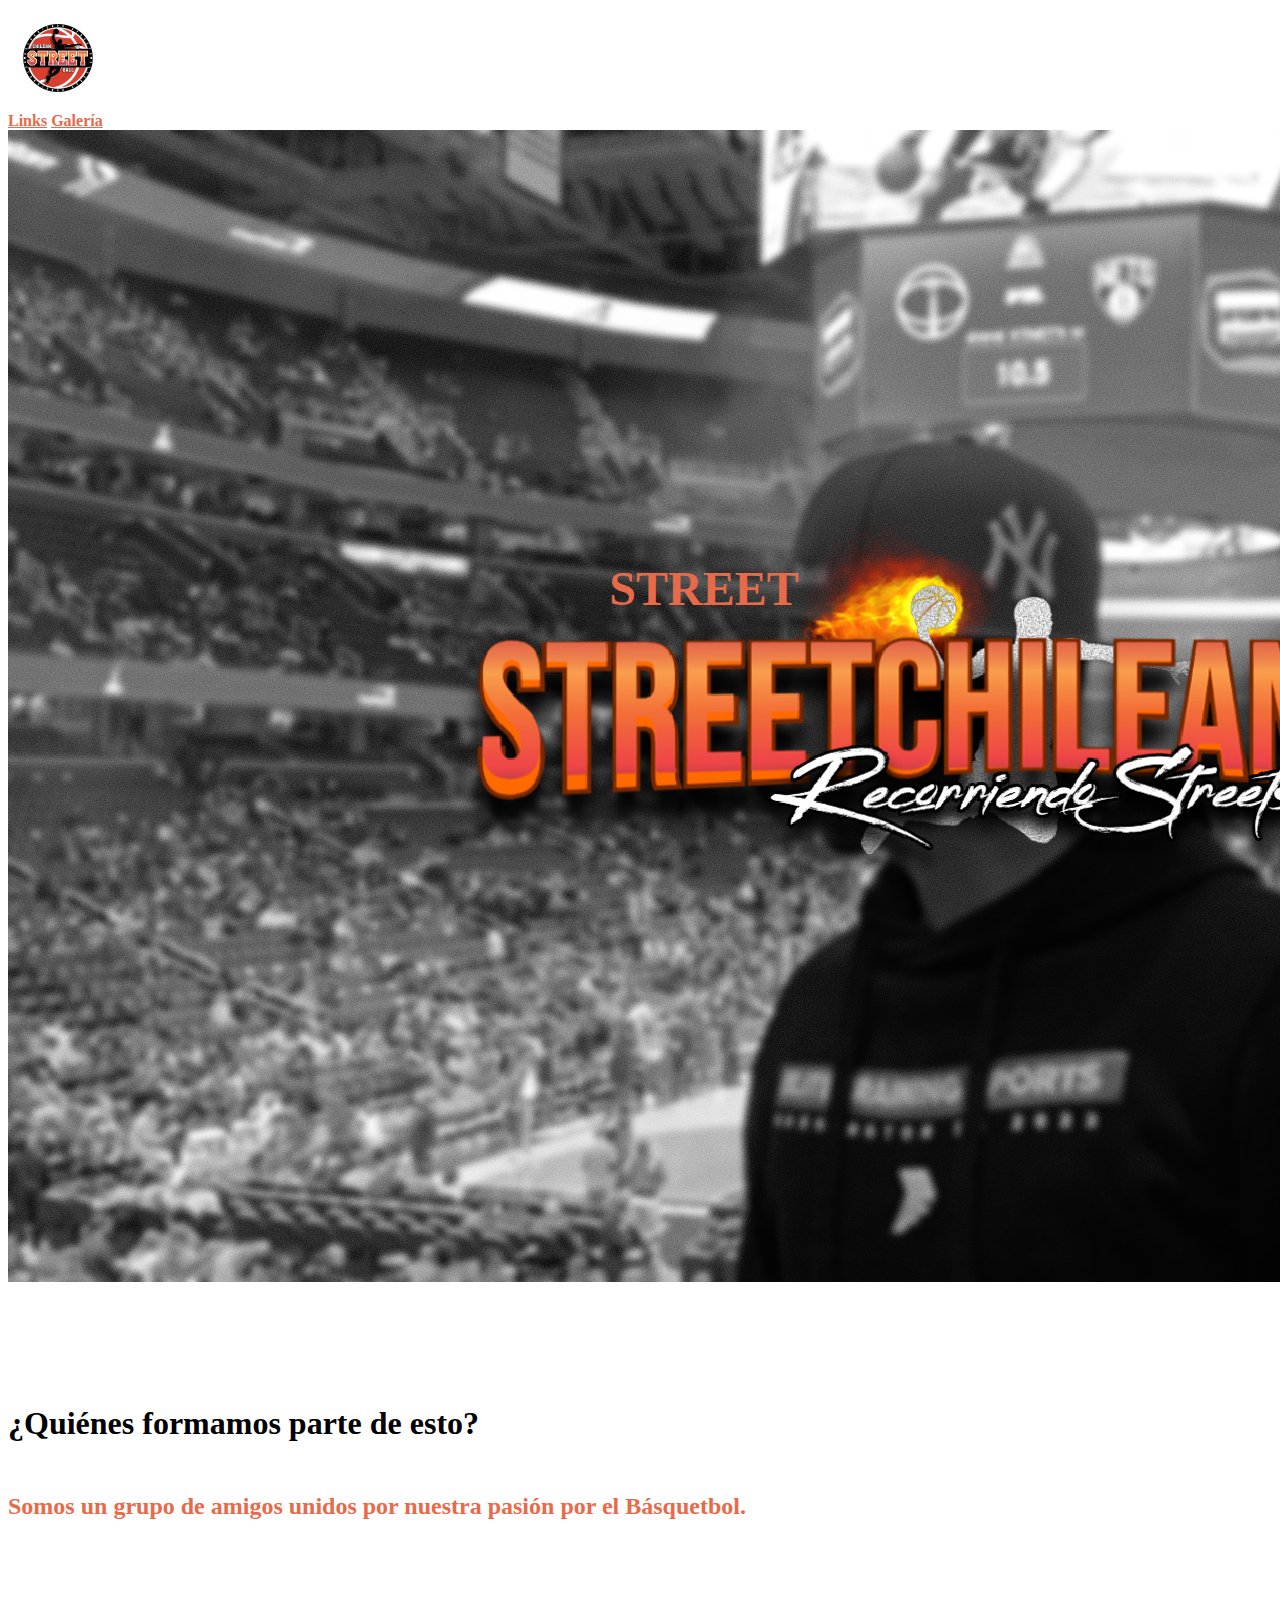
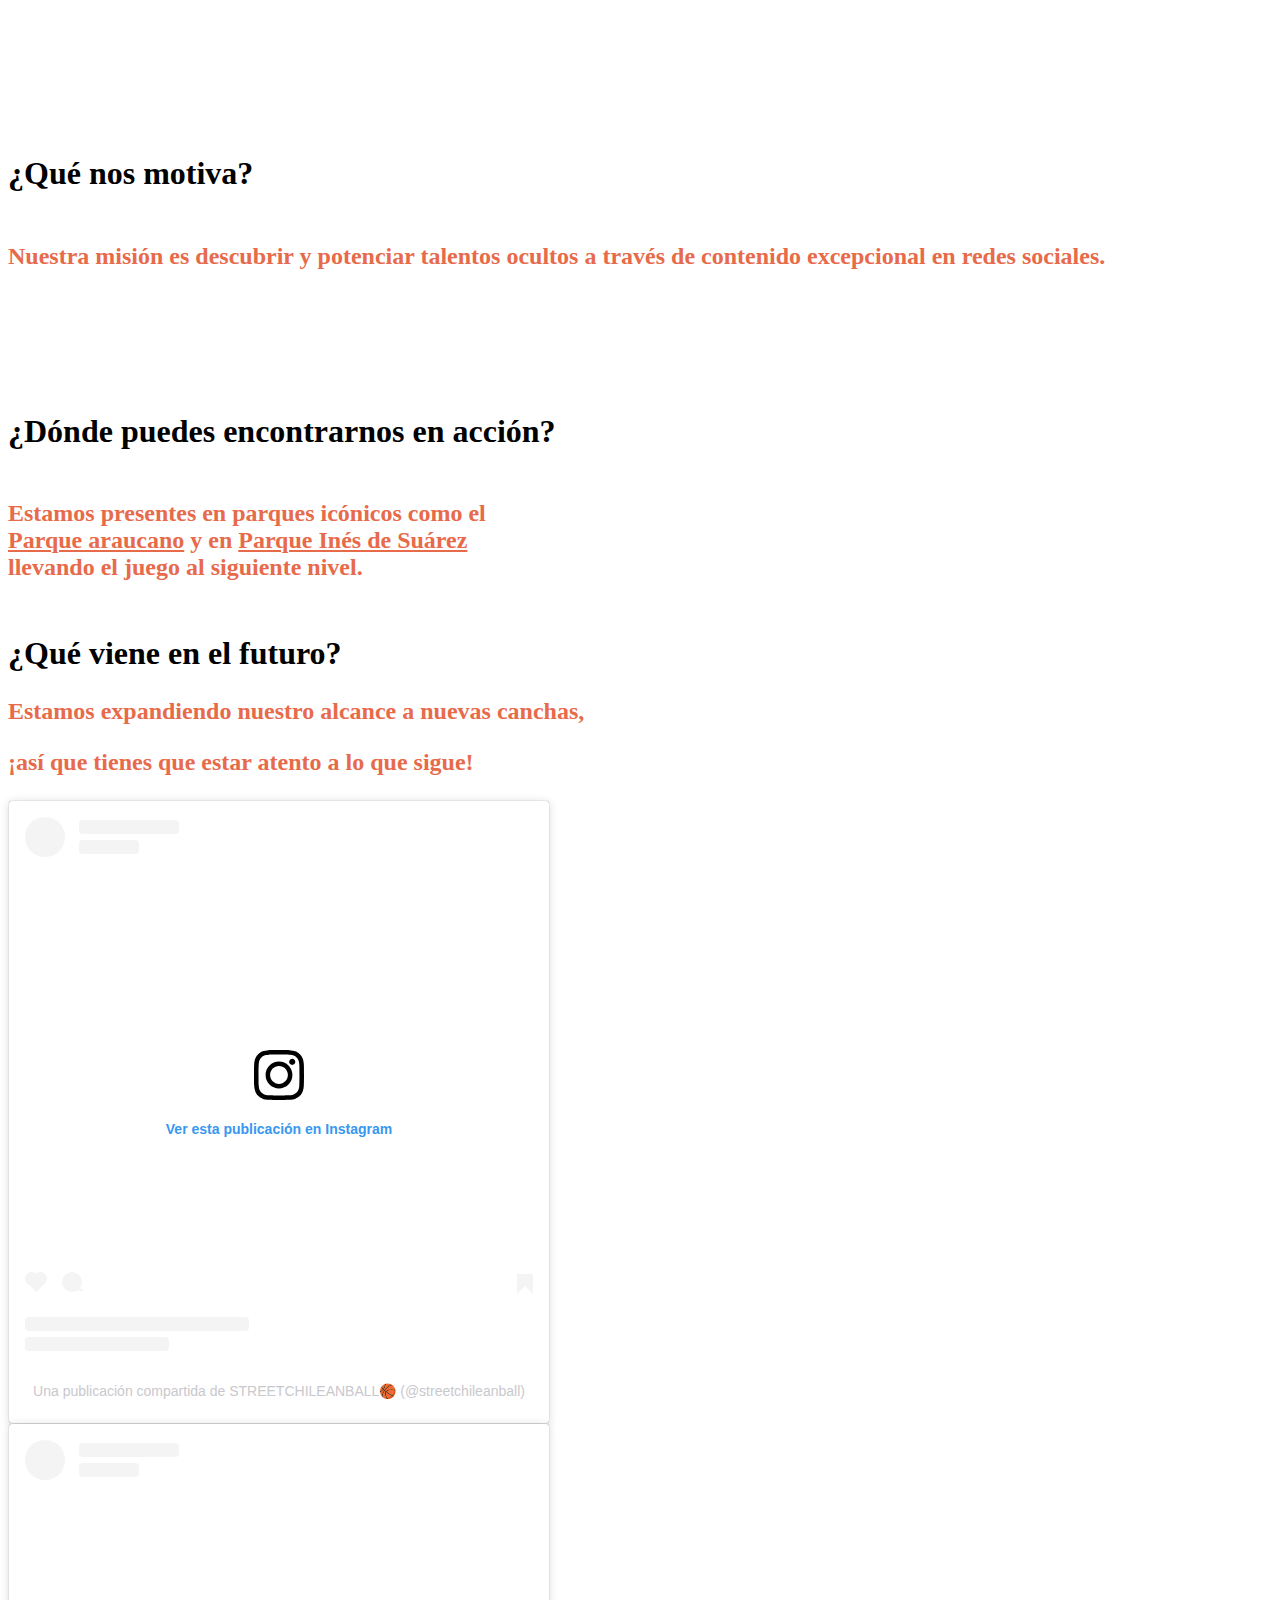
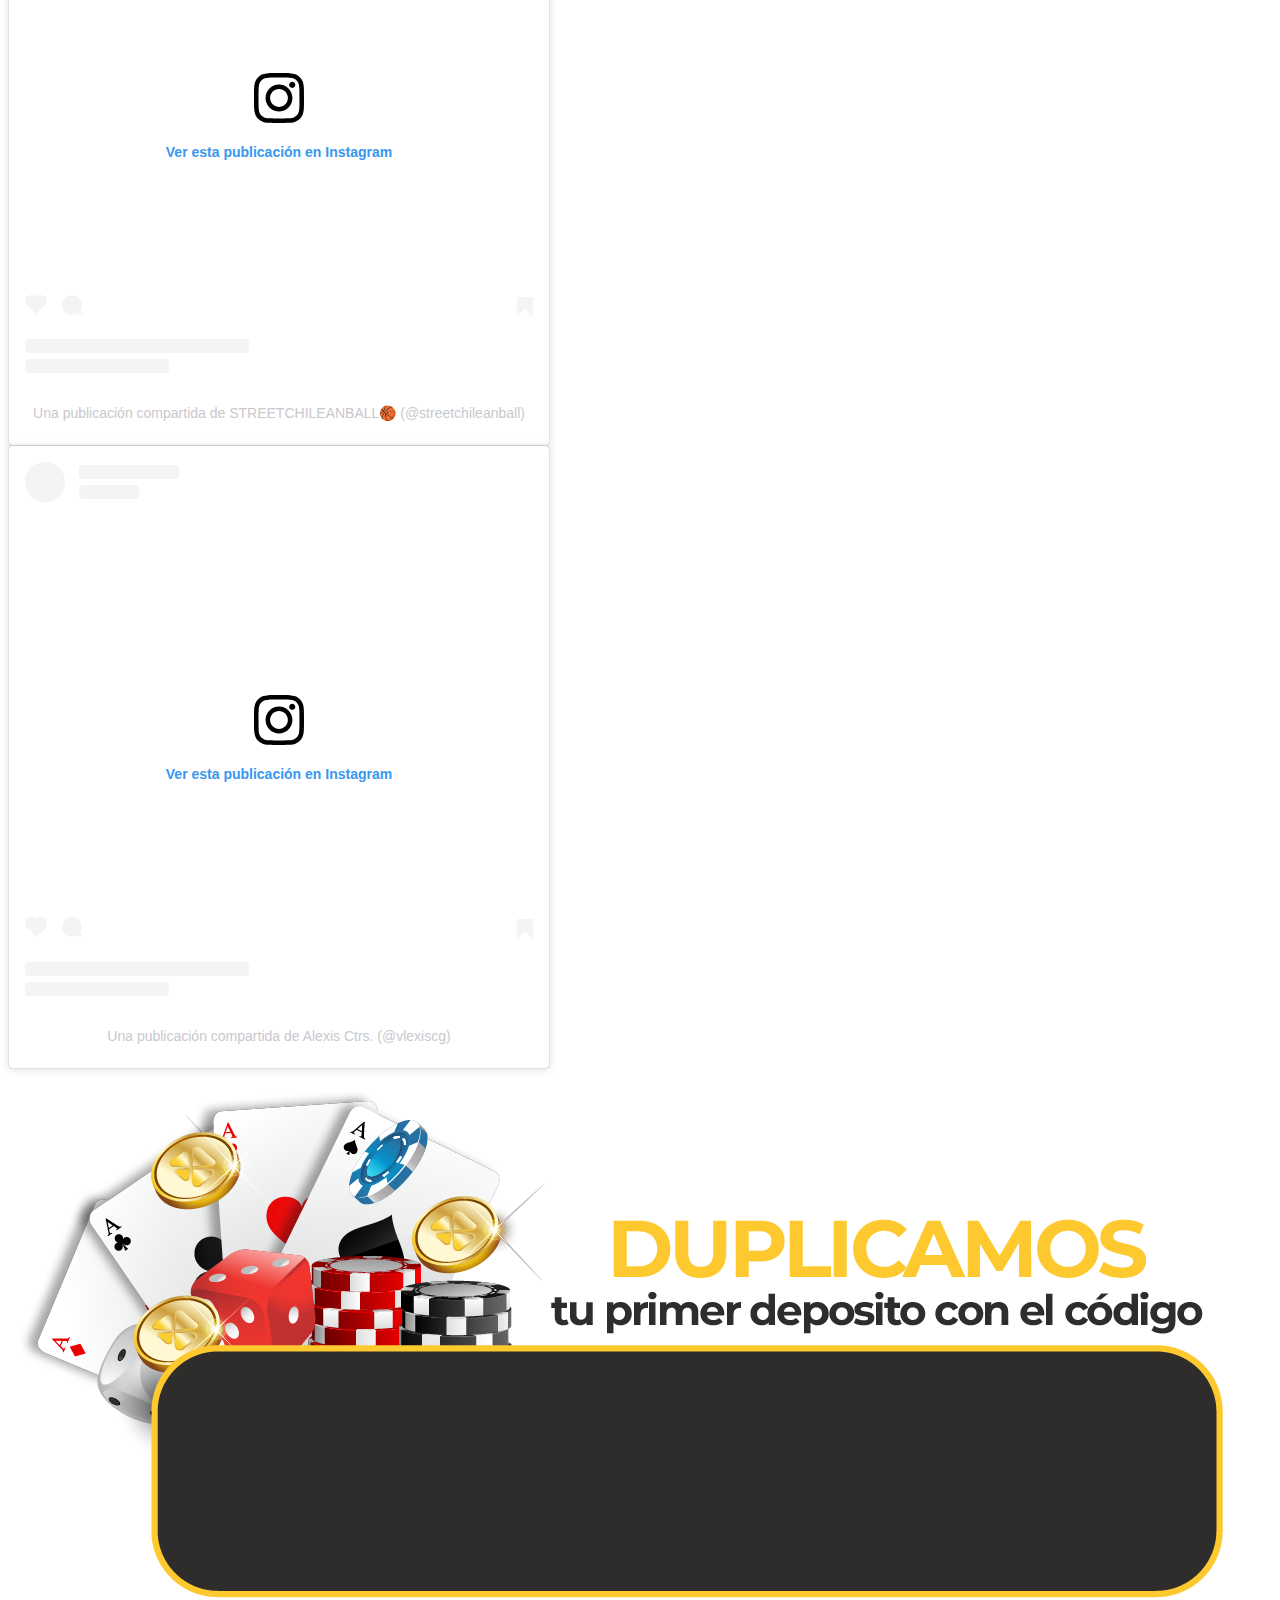
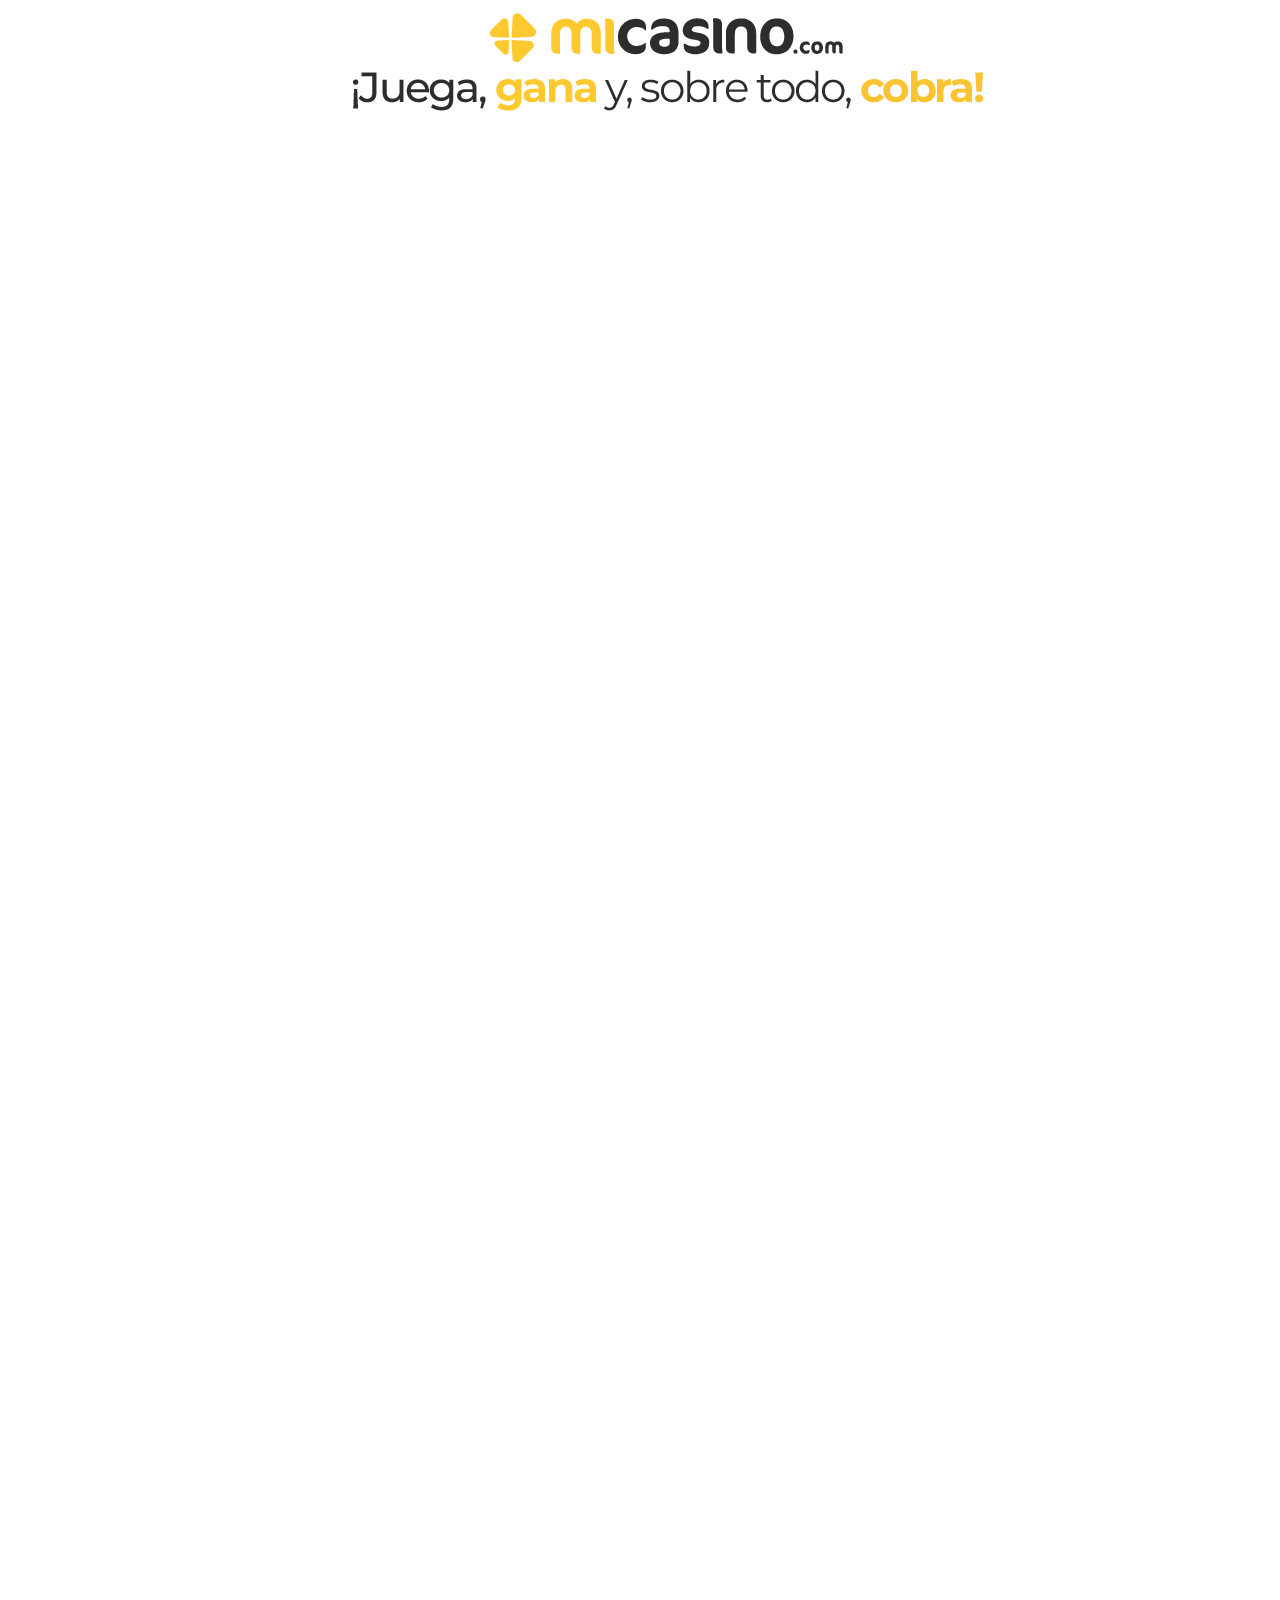
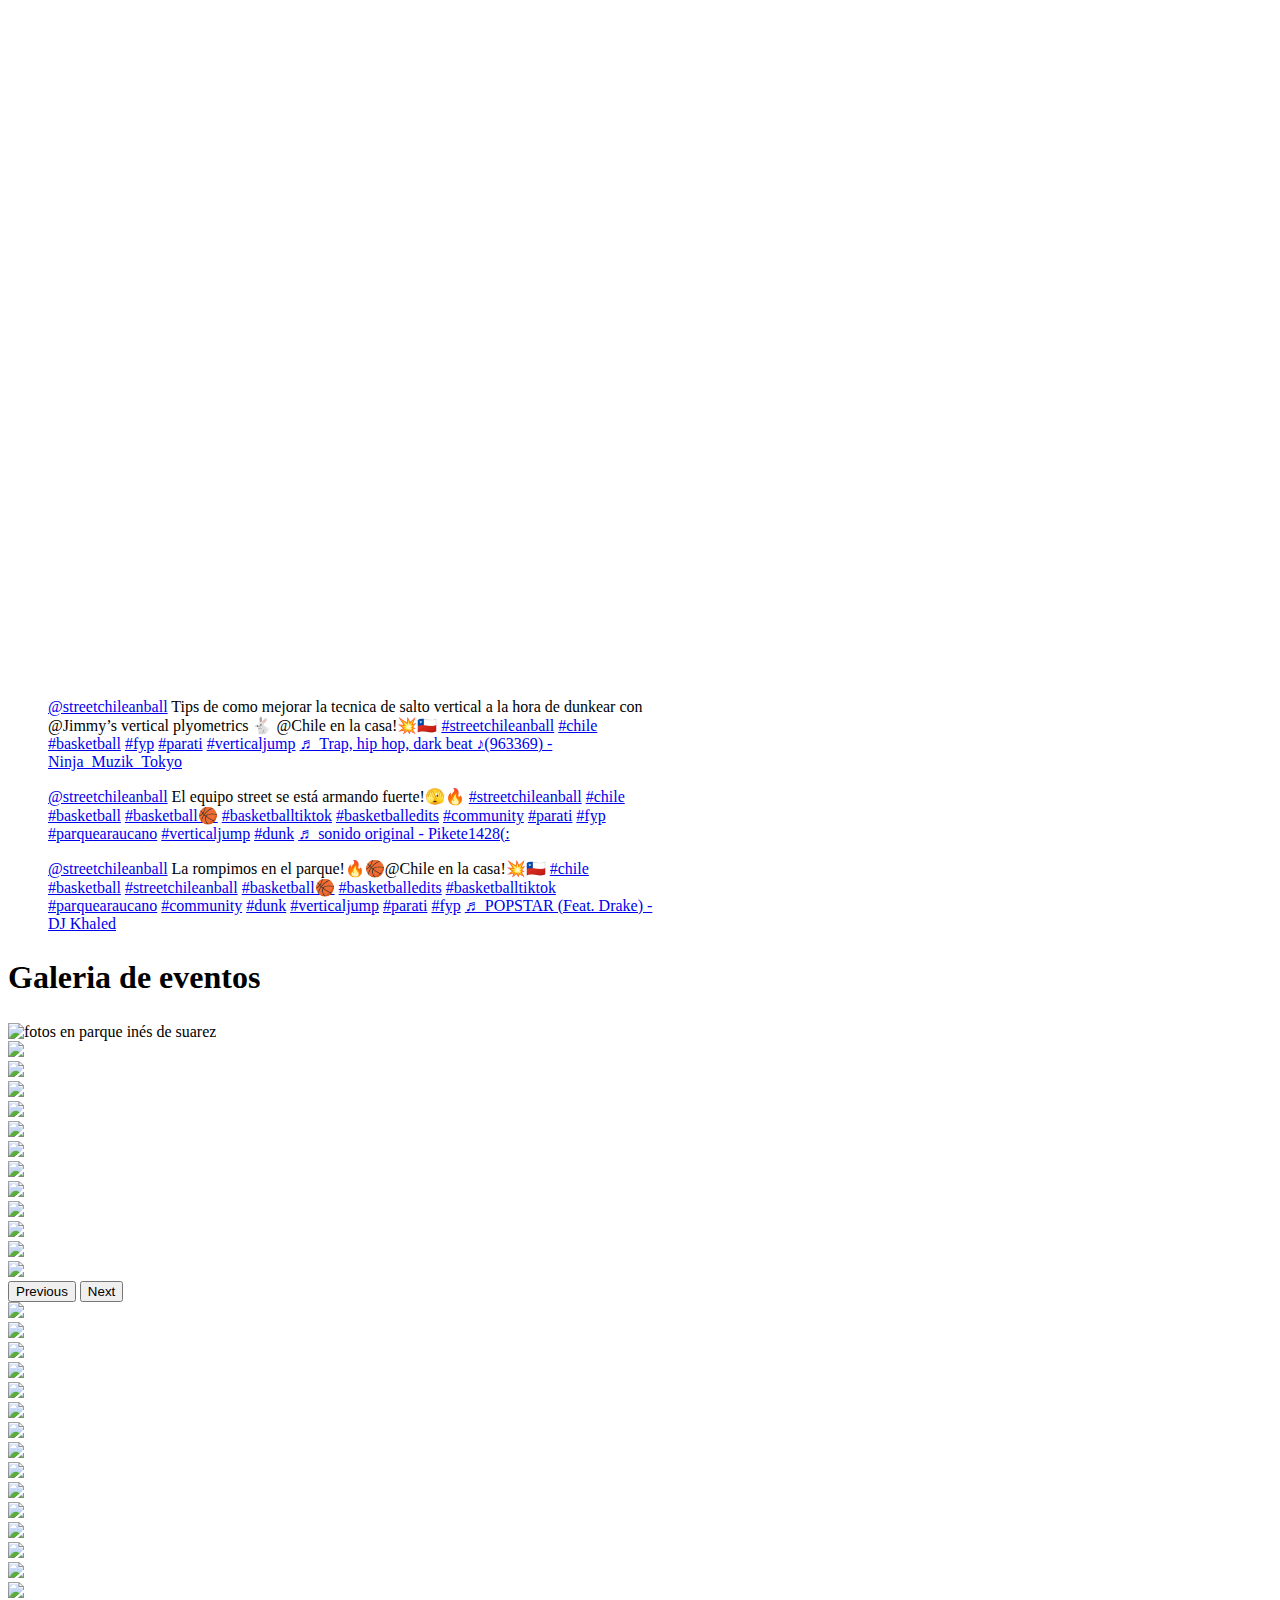
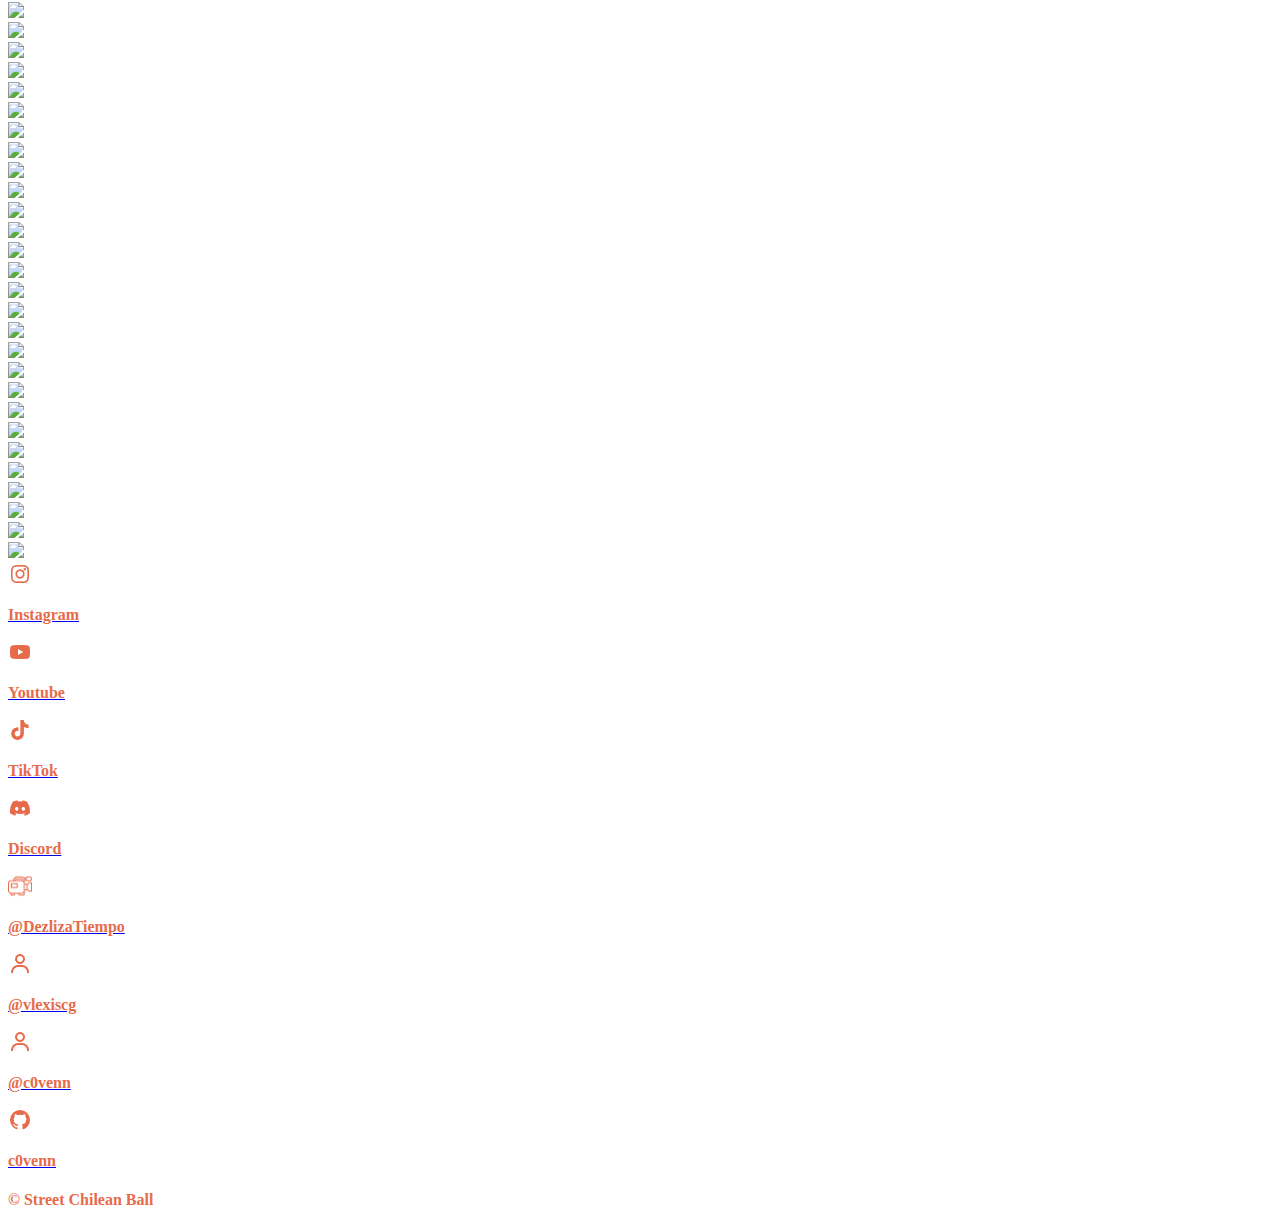
==== index.html @ 384a4b5b "micasino new deal" ====
<!DOCTYPE html>
<html lang="en">
  <head>
    <meta charset="UTF-8" />
    <meta http-equiv="X-UA-Compatible" content="IE=edge" />
    <meta name="viewport" content="width=device-width, initial-scale=1.0" />
    <meta name="Básquetbol" content="Index" />
    <meta name="Básquetbol" content="follow" />
    <meta data-rh="true" property="og:type" content="website" />
    <meta
      data-rh="true"
      property="og:title"
      content="StreetChileanBall, comunidad de Básquetbol de Chile"
    />
    <meta
      data-rh="true"
      property="og:description"
      content="Nos dedicamos al contenido de alta calidad para los talentos del Básquetbol de chile"
    />
    <meta
      name="content"
      content="Básquetbol - niños - adolecentes - adultos - competencias de habilidades - 3x3 - chile"
    />
    <meta itemprop="alternateName" content="SCB"/>
    <meta property="og:image" content="logo.PNG" />
    <title>StreetChileanBall</title>
    <link rel="stylesheet" href="index.css" />
    <link
      href="https://cdn.jsdelivr.net/npm/bootstrap@5.2.1/dist/css/bootstrap.min.css"
      rel="stylesheet"
      integrity="sha384-iYQeCzEYFbKjA/T2uDLTpkwGzCiq6soy8tYaI1GyVh/UjpbCx/TYkiZhlZB6+fzT"
      crossorigin="anonymous"
    />
    <link rel="icon" href="logo.PNG" />
    <link rel="apple-touch-icon" href="logo.PNG" />
  </head>
  <body class="bg-dark">
    <header
      class="d-flex align-items-center justify-content-between bg-dark sticky-top"
    >
      <div class="mx-4">
        <a href="#">
          <img
            src="logo.PNG"
            alt="logo - StreetChileanBall"
            width="100"
            height="100"
          />
        </a>
      </div>
      <div class="mx-4">
        <nav>
          <a class="link text-decoration-none p-1" href="#links">Links</a>
          <a class="link text-decoration-none p-1" href="#galery">Galería</a>
          <!-- <a class="link text-decoration-none p-1" href="./galery.html">Galería 2.0</a> -->
        </nav>
      </div>
    </header>
    <main>
      <section id="portada">
        <div class="">
          <img
            class="portada img-fluid"
            src="Portada.JPG"
            alt="foto - portada - StreetChileanBall"
          />
        </div>
      </section>
      <section class="preguntas text-center bg-light">
        <div>
          <h2 class="p-4">¿Quiénes formamos parte de esto?</h2>
        </div>
        <div class="">
          <p class="mb-4">
            Somos un grupo de amigos unidos por nuestra pasión por el
            Básquetbol.
          </p>
        </div>
      </section>
      <section class="preguntas text-center">
        <div class="text-white p-4">
          <h2>¿Qué nos motiva?</h2>
        </div>
        <div class="pb-4">
          <p>
            Nuestra misión es descubrir y potenciar talentos ocultos a través de
            contenido excepcional en redes sociales.
          </p>
        </div>
      </section>
      <section class="preguntas text-center bg-light">
        <div>
          <h2 class="p-4">¿Dónde puedes encontrarnos en acción?</h2>
        </div>
        <div class="pb-4">
          <p>
            Estamos presentes en parques icónicos como el
            <br />
            <a
              class="text-decoration-underline"
              target="_blank"
              href="https://www.google.com/maps/place/Parque+Araucano/@-33.402213,-70.574929,17z/data=!3m1!4b1!4m5!3m4!1s0x9662cf25c20a4b35:0xd19efe6b436b97ee!8m2!3d-33.402213!4d-70.5727403"
              >Parque araucano</a
            >
            y en
            <a
              class="text-decoration-underline"
              target="_blank"
              href="https://www.google.com/maps/place/Parque+In%C3%A9s+de+Su%C3%A1rez/@-33.4403825,-70.6116696,17z/data=!3m1!4b1!4m5!3m4!1s0x9662cf8293d92005:0xb68fea6b9d1a7504!8m2!3d-33.4403825!4d-70.6116696"
              >Parque Inés de Suárez</a
            >
            <br />
            llevando el juego al siguiente nivel.
            <br />
            <br />
            <h2>¿Qué viene en el futuro?</h2>
          </p>
          <p>
            Estamos expandiendo nuestro alcance a nuevas canchas,
          </p>
          <p>
            ¡así que tienes que estar atento a lo que sigue!
          </p>
        </div>
      </section>

      <section
        class="instagram p-4 bg-dark d-lg-flex align-items-center justify-content-evenly"
      >
        <div class="d-flex align-items-center justify-content-center">
          <blockquote class="instagram-media" data-instgrm-captioned data-instgrm-permalink="https://www.instagram.com/p/C6ojW1quWp0/?utm_source=ig_embed&amp;utm_campaign=loading" data-instgrm-version="14" style=" background:#FFF; border:0; border-radius:3px; box-shadow:0 0 1px 0 rgba(0,0,0,0.5),0 1px 10px 0 rgba(0,0,0,0.15); margin: 1px; max-width:540px; min-width:326px; padding:0; width:99.375%; width:-webkit-calc(100% - 2px); width:calc(100% - 2px);"><div style="padding:16px;"> <a href="https://www.instagram.com/p/C6ojW1quWp0/?utm_source=ig_embed&amp;utm_campaign=loading" style=" background:#FFFFFF; line-height:0; padding:0 0; text-align:center; text-decoration:none; width:100%;" target="_blank"> <div style=" display: flex; flex-direction: row; align-items: center;"> <div style="background-color: #F4F4F4; border-radius: 50%; flex-grow: 0; height: 40px; margin-right: 14px; width: 40px;"></div> <div style="display: flex; flex-direction: column; flex-grow: 1; justify-content: center;"> <div style=" background-color: #F4F4F4; border-radius: 4px; flex-grow: 0; height: 14px; margin-bottom: 6px; width: 100px;"></div> <div style=" background-color: #F4F4F4; border-radius: 4px; flex-grow: 0; height: 14px; width: 60px;"></div></div></div><div style="padding: 19% 0;"></div> <div style="display:block; height:50px; margin:0 auto 12px; width:50px;"><svg width="50px" height="50px" viewBox="0 0 60 60" version="1.1" xmlns="https://www.w3.org/2000/svg" xmlns:xlink="https://www.w3.org/1999/xlink"><g stroke="none" stroke-width="1" fill="none" fill-rule="evenodd"><g transform="translate(-511.000000, -20.000000)" fill="#000000"><g><path d="M556.869,30.41 C554.814,30.41 553.148,32.076 553.148,34.131 C553.148,36.186 554.814,37.852 556.869,37.852 C558.924,37.852 560.59,36.186 560.59,34.131 C560.59,32.076 558.924,30.41 556.869,30.41 M541,60.657 C535.114,60.657 530.342,55.887 530.342,50 C530.342,44.114 535.114,39.342 541,39.342 C546.887,39.342 551.658,44.114 551.658,50 C551.658,55.887 546.887,60.657 541,60.657 M541,33.886 C532.1,33.886 524.886,41.1 524.886,50 C524.886,58.899 532.1,66.113 541,66.113 C549.9,66.113 557.115,58.899 557.115,50 C557.115,41.1 549.9,33.886 541,33.886 M565.378,62.101 C565.244,65.022 564.756,66.606 564.346,67.663 C563.803,69.06 563.154,70.057 562.106,71.106 C561.058,72.155 560.06,72.803 558.662,73.347 C557.607,73.757 556.021,74.244 553.102,74.378 C549.944,74.521 548.997,74.552 541,74.552 C533.003,74.552 532.056,74.521 528.898,74.378 C525.979,74.244 524.393,73.757 523.338,73.347 C521.94,72.803 520.942,72.155 519.894,71.106 C518.846,70.057 518.197,69.06 517.654,67.663 C517.244,66.606 516.755,65.022 516.623,62.101 C516.479,58.943 516.448,57.996 516.448,50 C516.448,42.003 516.479,41.056 516.623,37.899 C516.755,34.978 517.244,33.391 517.654,32.338 C518.197,30.938 518.846,29.942 519.894,28.894 C520.942,27.846 521.94,27.196 523.338,26.654 C524.393,26.244 525.979,25.756 528.898,25.623 C532.057,25.479 533.004,25.448 541,25.448 C548.997,25.448 549.943,25.479 553.102,25.623 C556.021,25.756 557.607,26.244 558.662,26.654 C560.06,27.196 561.058,27.846 562.106,28.894 C563.154,29.942 563.803,30.938 564.346,32.338 C564.756,33.391 565.244,34.978 565.378,37.899 C565.522,41.056 565.552,42.003 565.552,50 C565.552,57.996 565.522,58.943 565.378,62.101 M570.82,37.631 C570.674,34.438 570.167,32.258 569.425,30.349 C568.659,28.377 567.633,26.702 565.965,25.035 C564.297,23.368 562.623,22.342 560.652,21.575 C558.743,20.834 556.562,20.326 553.369,20.18 C550.169,20.033 549.148,20 541,20 C532.853,20 531.831,20.033 528.631,20.18 C525.438,20.326 523.257,20.834 521.349,21.575 C519.376,22.342 517.703,23.368 516.035,25.035 C514.368,26.702 513.342,28.377 512.574,30.349 C511.834,32.258 511.326,34.438 511.181,37.631 C511.035,40.831 511,41.851 511,50 C511,58.147 511.035,59.17 511.181,62.369 C511.326,65.562 511.834,67.743 512.574,69.651 C513.342,71.625 514.368,73.296 516.035,74.965 C517.703,76.634 519.376,77.658 521.349,78.425 C523.257,79.167 525.438,79.673 528.631,79.82 C531.831,79.965 532.853,80.001 541,80.001 C549.148,80.001 550.169,79.965 553.369,79.82 C556.562,79.673 558.743,79.167 560.652,78.425 C562.623,77.658 564.297,76.634 565.965,74.965 C567.633,73.296 568.659,71.625 569.425,69.651 C570.167,67.743 570.674,65.562 570.82,62.369 C570.966,59.17 571,58.147 571,50 C571,41.851 570.966,40.831 570.82,37.631"></path></g></g></g></svg></div><div style="padding-top: 8px;"> <div style=" color:#3897f0; font-family:Arial,sans-serif; font-size:14px; font-style:normal; font-weight:550; line-height:18px;">Ver esta publicación en Instagram</div></div><div style="padding: 12.5% 0;"></div> <div style="display: flex; flex-direction: row; margin-bottom: 14px; align-items: center;"><div> <div style="background-color: #F4F4F4; border-radius: 50%; height: 12.5px; width: 12.5px; transform: translateX(0px) translateY(7px);"></div> <div style="background-color: #F4F4F4; height: 12.5px; transform: rotate(-45deg) translateX(3px) translateY(1px); width: 12.5px; flex-grow: 0; margin-right: 14px; margin-left: 2px;"></div> <div style="background-color: #F4F4F4; border-radius: 50%; height: 12.5px; width: 12.5px; transform: translateX(9px) translateY(-18px);"></div></div><div style="margin-left: 8px;"> <div style=" background-color: #F4F4F4; border-radius: 50%; flex-grow: 0; height: 20px; width: 20px;"></div> <div style=" width: 0; height: 0; border-top: 2px solid transparent; border-left: 6px solid #f4f4f4; border-bottom: 2px solid transparent; transform: translateX(16px) translateY(-4px) rotate(30deg)"></div></div><div style="margin-left: auto;"> <div style=" width: 0px; border-top: 8px solid #F4F4F4; border-right: 8px solid transparent; transform: translateY(16px);"></div> <div style=" background-color: #F4F4F4; flex-grow: 0; height: 12px; width: 16px; transform: translateY(-4px);"></div> <div style=" width: 0; height: 0; border-top: 8px solid #F4F4F4; border-left: 8px solid transparent; transform: translateY(-4px) translateX(8px);"></div></div></div> <div style="display: flex; flex-direction: column; flex-grow: 1; justify-content: center; margin-bottom: 24px;"> <div style=" background-color: #F4F4F4; border-radius: 4px; flex-grow: 0; height: 14px; margin-bottom: 6px; width: 224px;"></div> <div style=" background-color: #F4F4F4; border-radius: 4px; flex-grow: 0; height: 14px; width: 144px;"></div></div></a><p style=" color:#c9c8cd; font-family:Arial,sans-serif; font-size:14px; line-height:17px; margin-bottom:0; margin-top:8px; overflow:hidden; padding:8px 0 7px; text-align:center; text-overflow:ellipsis; white-space:nowrap;"><a href="https://www.instagram.com/p/C6ojW1quWp0/?utm_source=ig_embed&amp;utm_campaign=loading" style=" color:#c9c8cd; font-family:Arial,sans-serif; font-size:14px; font-style:normal; font-weight:normal; line-height:17px; text-decoration:none;" target="_blank">Una publicación compartida de STREETCHILEANBALL🏀 (@streetchileanball)</a></p></div></blockquote> <script async src="//www.instagram.com/embed.js"></script>
        </div>
        <div class="d-flex align-items-center justify-content-center">
          <blockquote class="instagram-media" data-instgrm-captioned data-instgrm-permalink="https://www.instagram.com/p/C4tCMP5Oq-U/?utm_source=ig_embed&amp;utm_campaign=loading" data-instgrm-version="14" style=" background:#FFF; border:0; border-radius:3px; box-shadow:0 0 1px 0 rgba(0,0,0,0.5),0 1px 10px 0 rgba(0,0,0,0.15); margin: 1px; max-width:540px; min-width:326px; padding:0; width:99.375%; width:-webkit-calc(100% - 2px); width:calc(100% - 2px);"><div style="padding:16px;"> <a href="https://www.instagram.com/p/C4tCMP5Oq-U/?utm_source=ig_embed&amp;utm_campaign=loading" style=" background:#FFFFFF; line-height:0; padding:0 0; text-align:center; text-decoration:none; width:100%;" target="_blank"> <div style=" display: flex; flex-direction: row; align-items: center;"> <div style="background-color: #F4F4F4; border-radius: 50%; flex-grow: 0; height: 40px; margin-right: 14px; width: 40px;"></div> <div style="display: flex; flex-direction: column; flex-grow: 1; justify-content: center;"> <div style=" background-color: #F4F4F4; border-radius: 4px; flex-grow: 0; height: 14px; margin-bottom: 6px; width: 100px;"></div> <div style=" background-color: #F4F4F4; border-radius: 4px; flex-grow: 0; height: 14px; width: 60px;"></div></div></div><div style="padding: 19% 0;"></div> <div style="display:block; height:50px; margin:0 auto 12px; width:50px;"><svg width="50px" height="50px" viewBox="0 0 60 60" version="1.1" xmlns="https://www.w3.org/2000/svg" xmlns:xlink="https://www.w3.org/1999/xlink"><g stroke="none" stroke-width="1" fill="none" fill-rule="evenodd"><g transform="translate(-511.000000, -20.000000)" fill="#000000"><g><path d="M556.869,30.41 C554.814,30.41 553.148,32.076 553.148,34.131 C553.148,36.186 554.814,37.852 556.869,37.852 C558.924,37.852 560.59,36.186 560.59,34.131 C560.59,32.076 558.924,30.41 556.869,30.41 M541,60.657 C535.114,60.657 530.342,55.887 530.342,50 C530.342,44.114 535.114,39.342 541,39.342 C546.887,39.342 551.658,44.114 551.658,50 C551.658,55.887 546.887,60.657 541,60.657 M541,33.886 C532.1,33.886 524.886,41.1 524.886,50 C524.886,58.899 532.1,66.113 541,66.113 C549.9,66.113 557.115,58.899 557.115,50 C557.115,41.1 549.9,33.886 541,33.886 M565.378,62.101 C565.244,65.022 564.756,66.606 564.346,67.663 C563.803,69.06 563.154,70.057 562.106,71.106 C561.058,72.155 560.06,72.803 558.662,73.347 C557.607,73.757 556.021,74.244 553.102,74.378 C549.944,74.521 548.997,74.552 541,74.552 C533.003,74.552 532.056,74.521 528.898,74.378 C525.979,74.244 524.393,73.757 523.338,73.347 C521.94,72.803 520.942,72.155 519.894,71.106 C518.846,70.057 518.197,69.06 517.654,67.663 C517.244,66.606 516.755,65.022 516.623,62.101 C516.479,58.943 516.448,57.996 516.448,50 C516.448,42.003 516.479,41.056 516.623,37.899 C516.755,34.978 517.244,33.391 517.654,32.338 C518.197,30.938 518.846,29.942 519.894,28.894 C520.942,27.846 521.94,27.196 523.338,26.654 C524.393,26.244 525.979,25.756 528.898,25.623 C532.057,25.479 533.004,25.448 541,25.448 C548.997,25.448 549.943,25.479 553.102,25.623 C556.021,25.756 557.607,26.244 558.662,26.654 C560.06,27.196 561.058,27.846 562.106,28.894 C563.154,29.942 563.803,30.938 564.346,32.338 C564.756,33.391 565.244,34.978 565.378,37.899 C565.522,41.056 565.552,42.003 565.552,50 C565.552,57.996 565.522,58.943 565.378,62.101 M570.82,37.631 C570.674,34.438 570.167,32.258 569.425,30.349 C568.659,28.377 567.633,26.702 565.965,25.035 C564.297,23.368 562.623,22.342 560.652,21.575 C558.743,20.834 556.562,20.326 553.369,20.18 C550.169,20.033 549.148,20 541,20 C532.853,20 531.831,20.033 528.631,20.18 C525.438,20.326 523.257,20.834 521.349,21.575 C519.376,22.342 517.703,23.368 516.035,25.035 C514.368,26.702 513.342,28.377 512.574,30.349 C511.834,32.258 511.326,34.438 511.181,37.631 C511.035,40.831 511,41.851 511,50 C511,58.147 511.035,59.17 511.181,62.369 C511.326,65.562 511.834,67.743 512.574,69.651 C513.342,71.625 514.368,73.296 516.035,74.965 C517.703,76.634 519.376,77.658 521.349,78.425 C523.257,79.167 525.438,79.673 528.631,79.82 C531.831,79.965 532.853,80.001 541,80.001 C549.148,80.001 550.169,79.965 553.369,79.82 C556.562,79.673 558.743,79.167 560.652,78.425 C562.623,77.658 564.297,76.634 565.965,74.965 C567.633,73.296 568.659,71.625 569.425,69.651 C570.167,67.743 570.674,65.562 570.82,62.369 C570.966,59.17 571,58.147 571,50 C571,41.851 570.966,40.831 570.82,37.631"></path></g></g></g></svg></div><div style="padding-top: 8px;"> <div style=" color:#3897f0; font-family:Arial,sans-serif; font-size:14px; font-style:normal; font-weight:550; line-height:18px;">Ver esta publicación en Instagram</div></div><div style="padding: 12.5% 0;"></div> <div style="display: flex; flex-direction: row; margin-bottom: 14px; align-items: center;"><div> <div style="background-color: #F4F4F4; border-radius: 50%; height: 12.5px; width: 12.5px; transform: translateX(0px) translateY(7px);"></div> <div style="background-color: #F4F4F4; height: 12.5px; transform: rotate(-45deg) translateX(3px) translateY(1px); width: 12.5px; flex-grow: 0; margin-right: 14px; margin-left: 2px;"></div> <div style="background-color: #F4F4F4; border-radius: 50%; height: 12.5px; width: 12.5px; transform: translateX(9px) translateY(-18px);"></div></div><div style="margin-left: 8px;"> <div style=" background-color: #F4F4F4; border-radius: 50%; flex-grow: 0; height: 20px; width: 20px;"></div> <div style=" width: 0; height: 0; border-top: 2px solid transparent; border-left: 6px solid #f4f4f4; border-bottom: 2px solid transparent; transform: translateX(16px) translateY(-4px) rotate(30deg)"></div></div><div style="margin-left: auto;"> <div style=" width: 0px; border-top: 8px solid #F4F4F4; border-right: 8px solid transparent; transform: translateY(16px);"></div> <div style=" background-color: #F4F4F4; flex-grow: 0; height: 12px; width: 16px; transform: translateY(-4px);"></div> <div style=" width: 0; height: 0; border-top: 8px solid #F4F4F4; border-left: 8px solid transparent; transform: translateY(-4px) translateX(8px);"></div></div></div> <div style="display: flex; flex-direction: column; flex-grow: 1; justify-content: center; margin-bottom: 24px;"> <div style=" background-color: #F4F4F4; border-radius: 4px; flex-grow: 0; height: 14px; margin-bottom: 6px; width: 224px;"></div> <div style=" background-color: #F4F4F4; border-radius: 4px; flex-grow: 0; height: 14px; width: 144px;"></div></div></a><p style=" color:#c9c8cd; font-family:Arial,sans-serif; font-size:14px; line-height:17px; margin-bottom:0; margin-top:8px; overflow:hidden; padding:8px 0 7px; text-align:center; text-overflow:ellipsis; white-space:nowrap;"><a href="https://www.instagram.com/p/C4tCMP5Oq-U/?utm_source=ig_embed&amp;utm_campaign=loading" style=" color:#c9c8cd; font-family:Arial,sans-serif; font-size:14px; font-style:normal; font-weight:normal; line-height:17px; text-decoration:none;" target="_blank">Una publicación compartida de STREETCHILEANBALL🏀 (@streetchileanball)</a></p></div></blockquote> <script async src="//www.instagram.com/embed.js"></script>        </div>
        <div class="d-flex align-items-center justify-content-center">
          <blockquote class="instagram-media" data-instgrm-captioned data-instgrm-permalink="https://www.instagram.com/p/C3OHBtQu4vs/?utm_source=ig_embed&amp;utm_campaign=loading" data-instgrm-version="14" style=" background:#FFF; border:0; border-radius:3px; box-shadow:0 0 1px 0 rgba(0,0,0,0.5),0 1px 10px 0 rgba(0,0,0,0.15); margin: 1px; max-width:540px; min-width:326px; padding:0; width:99.375%; width:-webkit-calc(100% - 2px); width:calc(100% - 2px);"><div style="padding:16px;"> <a href="https://www.instagram.com/p/C3OHBtQu4vs/?utm_source=ig_embed&amp;utm_campaign=loading" style=" background:#FFFFFF; line-height:0; padding:0 0; text-align:center; text-decoration:none; width:100%;" target="_blank"> <div style=" display: flex; flex-direction: row; align-items: center;"> <div style="background-color: #F4F4F4; border-radius: 50%; flex-grow: 0; height: 40px; margin-right: 14px; width: 40px;"></div> <div style="display: flex; flex-direction: column; flex-grow: 1; justify-content: center;"> <div style=" background-color: #F4F4F4; border-radius: 4px; flex-grow: 0; height: 14px; margin-bottom: 6px; width: 100px;"></div> <div style=" background-color: #F4F4F4; border-radius: 4px; flex-grow: 0; height: 14px; width: 60px;"></div></div></div><div style="padding: 19% 0;"></div> <div style="display:block; height:50px; margin:0 auto 12px; width:50px;"><svg width="50px" height="50px" viewBox="0 0 60 60" version="1.1" xmlns="https://www.w3.org/2000/svg" xmlns:xlink="https://www.w3.org/1999/xlink"><g stroke="none" stroke-width="1" fill="none" fill-rule="evenodd"><g transform="translate(-511.000000, -20.000000)" fill="#000000"><g><path d="M556.869,30.41 C554.814,30.41 553.148,32.076 553.148,34.131 C553.148,36.186 554.814,37.852 556.869,37.852 C558.924,37.852 560.59,36.186 560.59,34.131 C560.59,32.076 558.924,30.41 556.869,30.41 M541,60.657 C535.114,60.657 530.342,55.887 530.342,50 C530.342,44.114 535.114,39.342 541,39.342 C546.887,39.342 551.658,44.114 551.658,50 C551.658,55.887 546.887,60.657 541,60.657 M541,33.886 C532.1,33.886 524.886,41.1 524.886,50 C524.886,58.899 532.1,66.113 541,66.113 C549.9,66.113 557.115,58.899 557.115,50 C557.115,41.1 549.9,33.886 541,33.886 M565.378,62.101 C565.244,65.022 564.756,66.606 564.346,67.663 C563.803,69.06 563.154,70.057 562.106,71.106 C561.058,72.155 560.06,72.803 558.662,73.347 C557.607,73.757 556.021,74.244 553.102,74.378 C549.944,74.521 548.997,74.552 541,74.552 C533.003,74.552 532.056,74.521 528.898,74.378 C525.979,74.244 524.393,73.757 523.338,73.347 C521.94,72.803 520.942,72.155 519.894,71.106 C518.846,70.057 518.197,69.06 517.654,67.663 C517.244,66.606 516.755,65.022 516.623,62.101 C516.479,58.943 516.448,57.996 516.448,50 C516.448,42.003 516.479,41.056 516.623,37.899 C516.755,34.978 517.244,33.391 517.654,32.338 C518.197,30.938 518.846,29.942 519.894,28.894 C520.942,27.846 521.94,27.196 523.338,26.654 C524.393,26.244 525.979,25.756 528.898,25.623 C532.057,25.479 533.004,25.448 541,25.448 C548.997,25.448 549.943,25.479 553.102,25.623 C556.021,25.756 557.607,26.244 558.662,26.654 C560.06,27.196 561.058,27.846 562.106,28.894 C563.154,29.942 563.803,30.938 564.346,32.338 C564.756,33.391 565.244,34.978 565.378,37.899 C565.522,41.056 565.552,42.003 565.552,50 C565.552,57.996 565.522,58.943 565.378,62.101 M570.82,37.631 C570.674,34.438 570.167,32.258 569.425,30.349 C568.659,28.377 567.633,26.702 565.965,25.035 C564.297,23.368 562.623,22.342 560.652,21.575 C558.743,20.834 556.562,20.326 553.369,20.18 C550.169,20.033 549.148,20 541,20 C532.853,20 531.831,20.033 528.631,20.18 C525.438,20.326 523.257,20.834 521.349,21.575 C519.376,22.342 517.703,23.368 516.035,25.035 C514.368,26.702 513.342,28.377 512.574,30.349 C511.834,32.258 511.326,34.438 511.181,37.631 C511.035,40.831 511,41.851 511,50 C511,58.147 511.035,59.17 511.181,62.369 C511.326,65.562 511.834,67.743 512.574,69.651 C513.342,71.625 514.368,73.296 516.035,74.965 C517.703,76.634 519.376,77.658 521.349,78.425 C523.257,79.167 525.438,79.673 528.631,79.82 C531.831,79.965 532.853,80.001 541,80.001 C549.148,80.001 550.169,79.965 553.369,79.82 C556.562,79.673 558.743,79.167 560.652,78.425 C562.623,77.658 564.297,76.634 565.965,74.965 C567.633,73.296 568.659,71.625 569.425,69.651 C570.167,67.743 570.674,65.562 570.82,62.369 C570.966,59.17 571,58.147 571,50 C571,41.851 570.966,40.831 570.82,37.631"></path></g></g></g></svg></div><div style="padding-top: 8px;"> <div style=" color:#3897f0; font-family:Arial,sans-serif; font-size:14px; font-style:normal; font-weight:550; line-height:18px;">Ver esta publicación en Instagram</div></div><div style="padding: 12.5% 0;"></div> <div style="display: flex; flex-direction: row; margin-bottom: 14px; align-items: center;"><div> <div style="background-color: #F4F4F4; border-radius: 50%; height: 12.5px; width: 12.5px; transform: translateX(0px) translateY(7px);"></div> <div style="background-color: #F4F4F4; height: 12.5px; transform: rotate(-45deg) translateX(3px) translateY(1px); width: 12.5px; flex-grow: 0; margin-right: 14px; margin-left: 2px;"></div> <div style="background-color: #F4F4F4; border-radius: 50%; height: 12.5px; width: 12.5px; transform: translateX(9px) translateY(-18px);"></div></div><div style="margin-left: 8px;"> <div style=" background-color: #F4F4F4; border-radius: 50%; flex-grow: 0; height: 20px; width: 20px;"></div> <div style=" width: 0; height: 0; border-top: 2px solid transparent; border-left: 6px solid #f4f4f4; border-bottom: 2px solid transparent; transform: translateX(16px) translateY(-4px) rotate(30deg)"></div></div><div style="margin-left: auto;"> <div style=" width: 0px; border-top: 8px solid #F4F4F4; border-right: 8px solid transparent; transform: translateY(16px);"></div> <div style=" background-color: #F4F4F4; flex-grow: 0; height: 12px; width: 16px; transform: translateY(-4px);"></div> <div style=" width: 0; height: 0; border-top: 8px solid #F4F4F4; border-left: 8px solid transparent; transform: translateY(-4px) translateX(8px);"></div></div></div> <div style="display: flex; flex-direction: column; flex-grow: 1; justify-content: center; margin-bottom: 24px;"> <div style=" background-color: #F4F4F4; border-radius: 4px; flex-grow: 0; height: 14px; margin-bottom: 6px; width: 224px;"></div> <div style=" background-color: #F4F4F4; border-radius: 4px; flex-grow: 0; height: 14px; width: 144px;"></div></div></a><p style=" color:#c9c8cd; font-family:Arial,sans-serif; font-size:14px; line-height:17px; margin-bottom:0; margin-top:8px; overflow:hidden; padding:8px 0 7px; text-align:center; text-overflow:ellipsis; white-space:nowrap;"><a href="https://www.instagram.com/p/C3OHBtQu4vs/?utm_source=ig_embed&amp;utm_campaign=loading" style=" color:#c9c8cd; font-family:Arial,sans-serif; font-size:14px; font-style:normal; font-weight:normal; line-height:17px; text-decoration:none;" target="_blank">Una publicación compartida de Alexis Ctrs. (@vlexiscg)</a></p></div></blockquote> <script async src="//www.instagram.com/embed.js"></script>
        </div>
      </section>
      <section class="micasino text-center position-relative bg-light">
        <a href="https://micasino.com/?promo_code=STREET" target="_blank">
          <img
            class="img-fluid"
            src="/micasino/CAJACODIGO.png"
            alt="duplicamos tu primer depósito con el código STREET en micasino.com"
          />
          <p class="codigo">STREET</p>
        </a>
      </section>
      <section class="youtube p-4">
        <div class="d-flex align-items-center justify-content-center p-2">
          <iframe width="1268" height="713" src="https://www.youtube.com/embed/f2EP_0n3d_U?si=ZFruAW7_EK4lmWck" title="YouTube video player" frameborder="0" allow="accelerometer; autoplay; clipboard-write; encrypted-media; gyroscope; picture-in-picture; web-share" referrerpolicy="strict-origin-when-cross-origin" allowfullscreen></iframe>
        </div>
        <div class="d-flex align-items-center justify-content-center p-2">
          <iframe width="1268" height="713" src="https://www.youtube.com/embed/Xwqgva6teGY?si=VlP8lKb0NGoddQcD" title="YouTube video player" frameborder="0" allow="accelerometer; autoplay; clipboard-write; encrypted-media; gyroscope; picture-in-picture; web-share" referrerpolicy="strict-origin-when-cross-origin" allowfullscreen></iframe>
        </div>

        <div class="d-flex align-items-center justify-content-center p-2">
          <iframe
            width="1268"
            height="713"
            src="https://www.youtube.com/embed/05e9PTyLzDU"
            title="YouTube video player"
            frameborder="0"
            allow="accelerometer; autoplay; clipboard-write; encrypted-media; gyroscope; picture-in-picture; web-share"
            allowfullscreen
          ></iframe>
        </div>
      </section>
      <section class="tiktok bg-light p-4 d-lg-flex">
        <blockquote class="tiktok-embed" cite="https://www.tiktok.com/@streetchileanball/video/7316924027614792966" data-video-id="7316924027614792966" style="max-width: 605px;min-width: 325px;" > <section> <a target="_blank" title="@streetchileanball" href="https://www.tiktok.com/@streetchileanball?refer=embed">@streetchileanball</a> Tips de como mejorar la tecnica de salto vertical a la hora de dunkear con @Jimmy’s vertical plyometrics 🐇  @Chile en la casa!💥🇨🇱 <a title="streetchileanball" target="_blank" href="https://www.tiktok.com/tag/streetchileanball?refer=embed">#streetchileanball</a> <a title="chile" target="_blank" href="https://www.tiktok.com/tag/chile?refer=embed">#chile</a> <a title="basketball" target="_blank" href="https://www.tiktok.com/tag/basketball?refer=embed">#basketball</a> <a title="fyp" target="_blank" href="https://www.tiktok.com/tag/fyp?refer=embed">#fyp</a> <a title="parati" target="_blank" href="https://www.tiktok.com/tag/parati?refer=embed">#parati</a> <a title="verticaljump" target="_blank" href="https://www.tiktok.com/tag/verticaljump?refer=embed">#verticaljump</a> <a target="_blank" title="♬ Trap, hip hop, dark beat ♪(963369) - Ninja_Muzik_Tokyo" href="https://www.tiktok.com/music/Trap-hip-hop-dark-beat-♪-963369-6925866025142241282?refer=embed">♬ Trap, hip hop, dark beat ♪(963369) - Ninja_Muzik_Tokyo</a> </section> </blockquote> <script async src="https://www.tiktok.com/embed.js"></script>
        <blockquote
          class="tiktok-embed"
          cite="https://www.tiktok.com/@streetchileanball/video/7254200049893199110"
          data-video-id="7254200049893199110"
          style="max-width: 605px; min-width: 325px"
        >
          <section>
            <a
              target="_blank"
              title="@streetchileanball"
              href="https://www.tiktok.com/@streetchileanball?refer=embed"
              >@streetchileanball</a
            >
            El equipo street se está armando fuerte!🫣🔥
            <a
              title="streetchileanball"
              target="_blank"
              href="https://www.tiktok.com/tag/streetchileanball?refer=embed"
              >#streetchileanball</a
            >
            <a
              title="chile"
              target="_blank"
              href="https://www.tiktok.com/tag/chile?refer=embed"
              >#chile</a
            >
            <a
              title="basketball"
              target="_blank"
              href="https://www.tiktok.com/tag/basketball?refer=embed"
              >#basketball</a
            >
            <a
              title="basketball🏀"
              target="_blank"
              href="https://www.tiktok.com/tag/basketball%F0%9F%8F%80?refer=embed"
              >#basketball🏀</a
            >
            <a
              title="basketballtiktok"
              target="_blank"
              href="https://www.tiktok.com/tag/basketballtiktok?refer=embed"
              >#basketballtiktok</a
            >
            <a
              title="basketballedits"
              target="_blank"
              href="https://www.tiktok.com/tag/basketballedits?refer=embed"
              >#basketballedits</a
            >
            <a
              title="community"
              target="_blank"
              href="https://www.tiktok.com/tag/community?refer=embed"
              >#community</a
            >
            <a
              title="parati"
              target="_blank"
              href="https://www.tiktok.com/tag/parati?refer=embed"
              >#parati</a
            >
            <a
              title="fyp"
              target="_blank"
              href="https://www.tiktok.com/tag/fyp?refer=embed"
              >#fyp</a
            >
            <a
              title="parquearaucano"
              target="_blank"
              href="https://www.tiktok.com/tag/parquearaucano?refer=embed"
              >#parquearaucano</a
            >
            <a
              title="verticaljump"
              target="_blank"
              href="https://www.tiktok.com/tag/verticaljump?refer=embed"
              >#verticaljump</a
            >
            <a
              title="dunk"
              target="_blank"
              href="https://www.tiktok.com/tag/dunk?refer=embed"
              >#dunk</a
            >
            <a
              target="_blank"
              title="♬ sonido original - Pikete1428(:"
              href="https://www.tiktok.com/music/sonido-original-6899795998785161985?refer=embed"
              >♬ sonido original - Pikete1428(:</a
            >
          </section>
        </blockquote>
        <script async src="https://www.tiktok.com/embed.js"></script>
        <blockquote
          class="tiktok-embed"
          cite="https://www.tiktok.com/@streetchileanball/video/7212630718222994694"
          data-video-id="7212630718222994694"
          style="max-width: 605px; min-width: 325px"
        >
          <section>
            <a
              target="_blank"
              title="@streetchileanball"
              href="https://www.tiktok.com/@streetchileanball?refer=embed"
              >@streetchileanball</a
            >
            La rompimos en el parque!🔥🏀@Chile en la casa!💥🇨🇱
            <a
              title="chile"
              target="_blank"
              href="https://www.tiktok.com/tag/chile?refer=embed"
              >#chile</a
            >
            <a
              title="basketball"
              target="_blank"
              href="https://www.tiktok.com/tag/basketball?refer=embed"
              >#basketball</a
            >
            <a
              title="streetchileanball"
              target="_blank"
              href="https://www.tiktok.com/tag/streetchileanball?refer=embed"
              >#streetchileanball</a
            >
            <a
              title="basketball🏀"
              target="_blank"
              href="https://www.tiktok.com/tag/basketball%F0%9F%8F%80?refer=embed"
              >#basketball🏀</a
            >
            <a
              title="basketballedits"
              target="_blank"
              href="https://www.tiktok.com/tag/basketballedits?refer=embed"
              >#basketballedits</a
            >
            <a
              title="basketballtiktok"
              target="_blank"
              href="https://www.tiktok.com/tag/basketballtiktok?refer=embed"
              >#basketballtiktok</a
            >
            <a
              title="parquearaucano"
              target="_blank"
              href="https://www.tiktok.com/tag/parquearaucano?refer=embed"
              >#parquearaucano</a
            >
            <a
              title="community"
              target="_blank"
              href="https://www.tiktok.com/tag/community?refer=embed"
              >#community</a
            >
            <a
              title="dunk"
              target="_blank"
              href="https://www.tiktok.com/tag/dunk?refer=embed"
              >#dunk</a
            >
            <a
              title="verticaljump"
              target="_blank"
              href="https://www.tiktok.com/tag/verticaljump?refer=embed"
              >#verticaljump</a
            >
            <a
              title="parati"
              target="_blank"
              href="https://www.tiktok.com/tag/parati?refer=embed"
              >#parati</a
            >
            <a
              title="fyp"
              target="_blank"
              href="https://www.tiktok.com/tag/fyp?refer=embed"
              >#fyp</a
            >
            <a
              target="_blank"
              title="♬ POPSTAR (Feat. Drake) - DJ Khaled"
              href="https://www.tiktok.com/music/POPSTAR-Feat-Drake-6850232325821712386?refer=embed"
              >♬ POPSTAR (Feat. Drake) - DJ Khaled</a
            >
          </section>
        </blockquote>
        <script async src="https://www.tiktok.com/embed.js"></script>
      </section>
      <section id="galery" class="p-4 mb-4">
        <div class="text-center text-white p-4">
          <h2>Galeria de eventos</h2>
        </div>
        <div
          id="carouselExampleControls"
          class="carousel text-center slide"
          data-bs-ride="carousel"
        >
          <div class="carousel-inner">
            <div class="carousel-item active">
              <img
                src="https://github.com/c0venn/SCB/blob/main/images/4.jpg?raw=true"
                class="carousel img-fluid"
                alt="fotos en parque inés de suarez"
              />
            </div>
          </div>
          <button
            class="carousel-control-prev"
            type="button"
            data-bs-target="#carouselExampleControls"
            data-bs-slide="prev"
          >
            <span class="carousel-control-prev-icon" aria-hidden="true"></span>
            <span class="visually-hidden">Previous</span>
          </button>
          <button
            class="carousel-control-next"
            type="button"
            data-bs-target="#carouselExampleControls"
            data-bs-slide="next"
          >
            <span class="carousel-control-next-icon" aria-hidden="true"></span>
            <span class="visually-hidden">Next</span>
          </button>
        </div>
      </section>
      <section id="galery-2" class="bg-light">
        <div class="container">
          <div class="row"></div>
        </div>
      </section>
      <section
        id="links"
        class="text-center text-white justify-content-center d-md-flex"
      >
        <div class="p-4">
          <a
            href="https://www.instagram.com/streetchileanball/"
            target="_blank"
            class="text-decoration-none"
          >
            <img
              src="[data-uri]"
            />
            <p>Instagram</p>
          </a>
        </div>
        <div class="p-4">
          <a
            href="https://www.youtube.com/watch?v=Vg3hZAXUtgI&t=5s"
            target="_blank"
            class="text-decoration-none"
          >
            <img
              src="[data-uri]"
            />
            <p>Youtube</p>
          </a>
        </div>
        <div class="p-4">
          <a
            href="https://www.tiktok.com/@streetchileanball"
            target="_blank"
            class="text-decoration-none"
          >
            <img
              src="[data-uri]"
            />
            <p>TikTok</p>
          </a>
        </div>
        <div class="p-4">
          <a
            href="https://discord.gg/9tbMv6EnZE"
            target="_blank"
            class="text-decoration-none"
          >
            <img
              src="[data-uri]"
            />
            <p>Discord</p>
          </a>
        </div>
        <div class="p-4">
          <a
            href="https://www.instagram.com/deslizatiempo/"
            target="_blank"
            class="text-decoration-none"
          >
            <img
              class="icon"
              src="[data-uri]"
            />
            <p>@DezlizaTiempo</p>
          </a>
        </div>
        <div class="p-4">
          <a
            href="https://www.instagram.com/vlexiscg/"
            target="_blank"
            class="text-decoration-none"
          >
            <img
              src="[data-uri]"
            />
            <p>@vlexiscg</p>
          </a>
        </div>
        <div class="p-4">
          <a
            href="https://www.instagram.com/c0venn/"
            target="_blank"
            class="text-decoration-none"
          >
            <img
              src="[data-uri]"
            />
            <p>@c0venn</p>
          </a>
        </div>
        <div class="p-4">
          <a
            href="https://github.com/c0venn"
            target="_blank"
            class="text-decoration-none"
          >
            <img
              src="[data-uri]"
            />
            <p>c0venn</p>
          </a>
        </div>
      </section>
    </main>
    <footer class="text-center">
      <h4>&copy; Street Chilean Ball</h4>
    </footer>
    <script src="index.js"></script>
    <script
      src="https://cdn.jsdelivr.net/npm/bootstrap@5.2.1/dist/js/bootstrap.bundle.min.js"
      integrity="sha384-u1OknCvxWvY5kfmNBILK2hRnQC3Pr17a+RTT6rIHI7NnikvbZlHgTPOOmMi466C8"
      crossorigin="anonymous"
    ></script>
    <!-- Google tag (gtag.js) -->
  <script
  async
  src="https://www.googletagmanager.com/gtag/js?id=G-P2Q6W3WY9M"
></script>
<script>
  window.dataLayer = window.dataLayer || [];
  function gtag() {
    dataLayer.push(arguments);
  }
  gtag("js", new Date());

  gtag("config", "G-P2Q6W3WY9M");
</script>
  </body>
</html>
---- index.css ----
p,
h4 {
  color: #e76b4b;
  font-weight: 900;
}
nav a {
  color: rgb(231, 107, 75);
  font-weight: 900;
}
a.link:hover {
  color: rgb(231, 107, 75);
  opacity: 0.5;
}
div h2 {
  font-weight: 900;
  font-size: xx-large;
}
p.somos {
  max-width: 500px;
  padding: 30px;
  margin: auto;
}
section.preguntas {
  min-height: 350px;
  display: flex;
  flex-direction: column;
  justify-content: center;
}
section.preguntas p {
  font-size: x-large;
}
section.preguntas p a {
  color: rgb(231, 107, 75);
}
section.micasino p.codigo {
  position: absolute;
  transform: translate(-50%, -50%);
  top: 60%;
  left: 55%;
  font-size: xxx-large;
}
img.carousel {
  max-height: 670px;
}

img.galery {
  max-height: 670px;
}
img.icon {
  width: 24px;
  height: 24px;
}
img.carpetimg:hover {
  filter: blur(5px);
}

div.galery {
  margin-top: 5rem;
  margin-bottom: 5rem;
}
body::-webkit-scrollbar {
  width: 1em;
}

body::-webkit-scrollbar-track {
  box-shadow: inset 0 0 6px rgba(0, 0, 0, 0.3);
}

body::-webkit-scrollbar-thumb {
  background-color: rgb(231, 107, 75);
  outline: 1px solid slategrey;
  border-radius: 5%;
}

@media (min-width: 1400px) {
  img.portada {
    margin-top: -250px;
  }
}
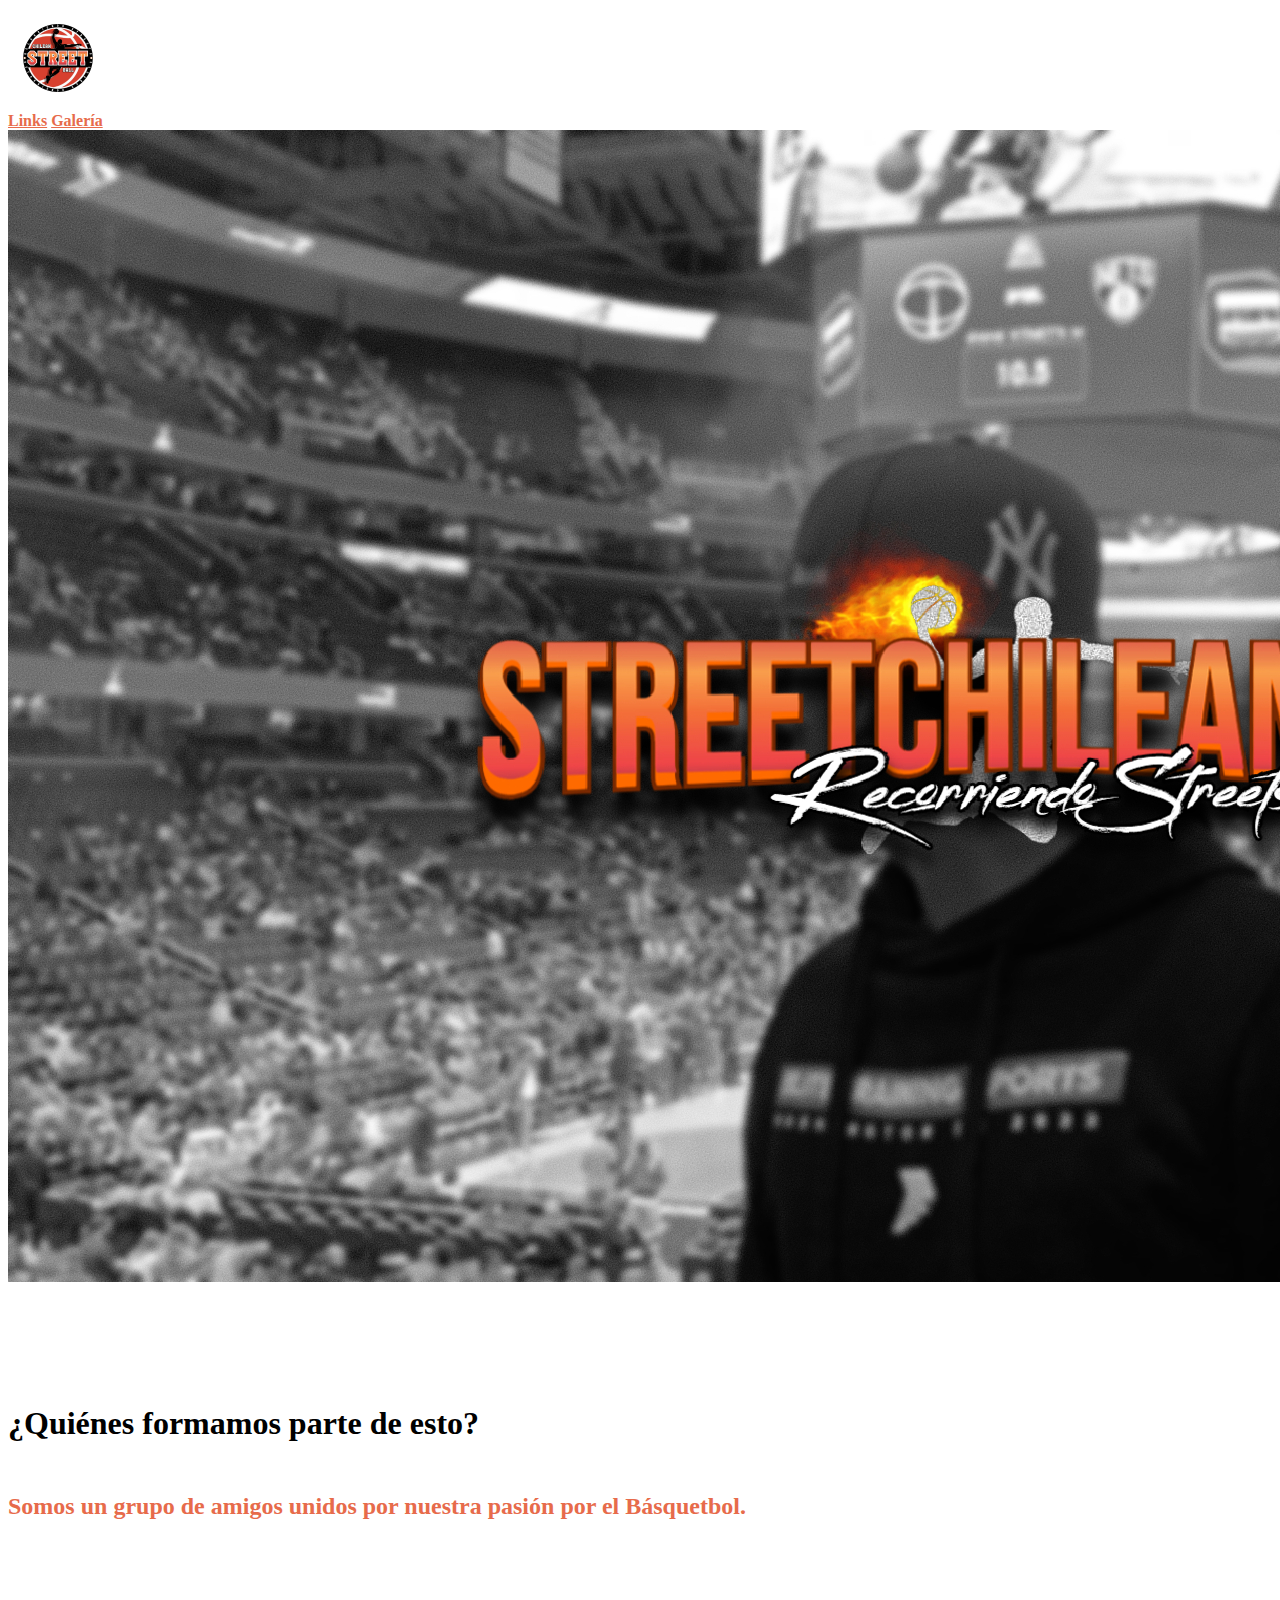
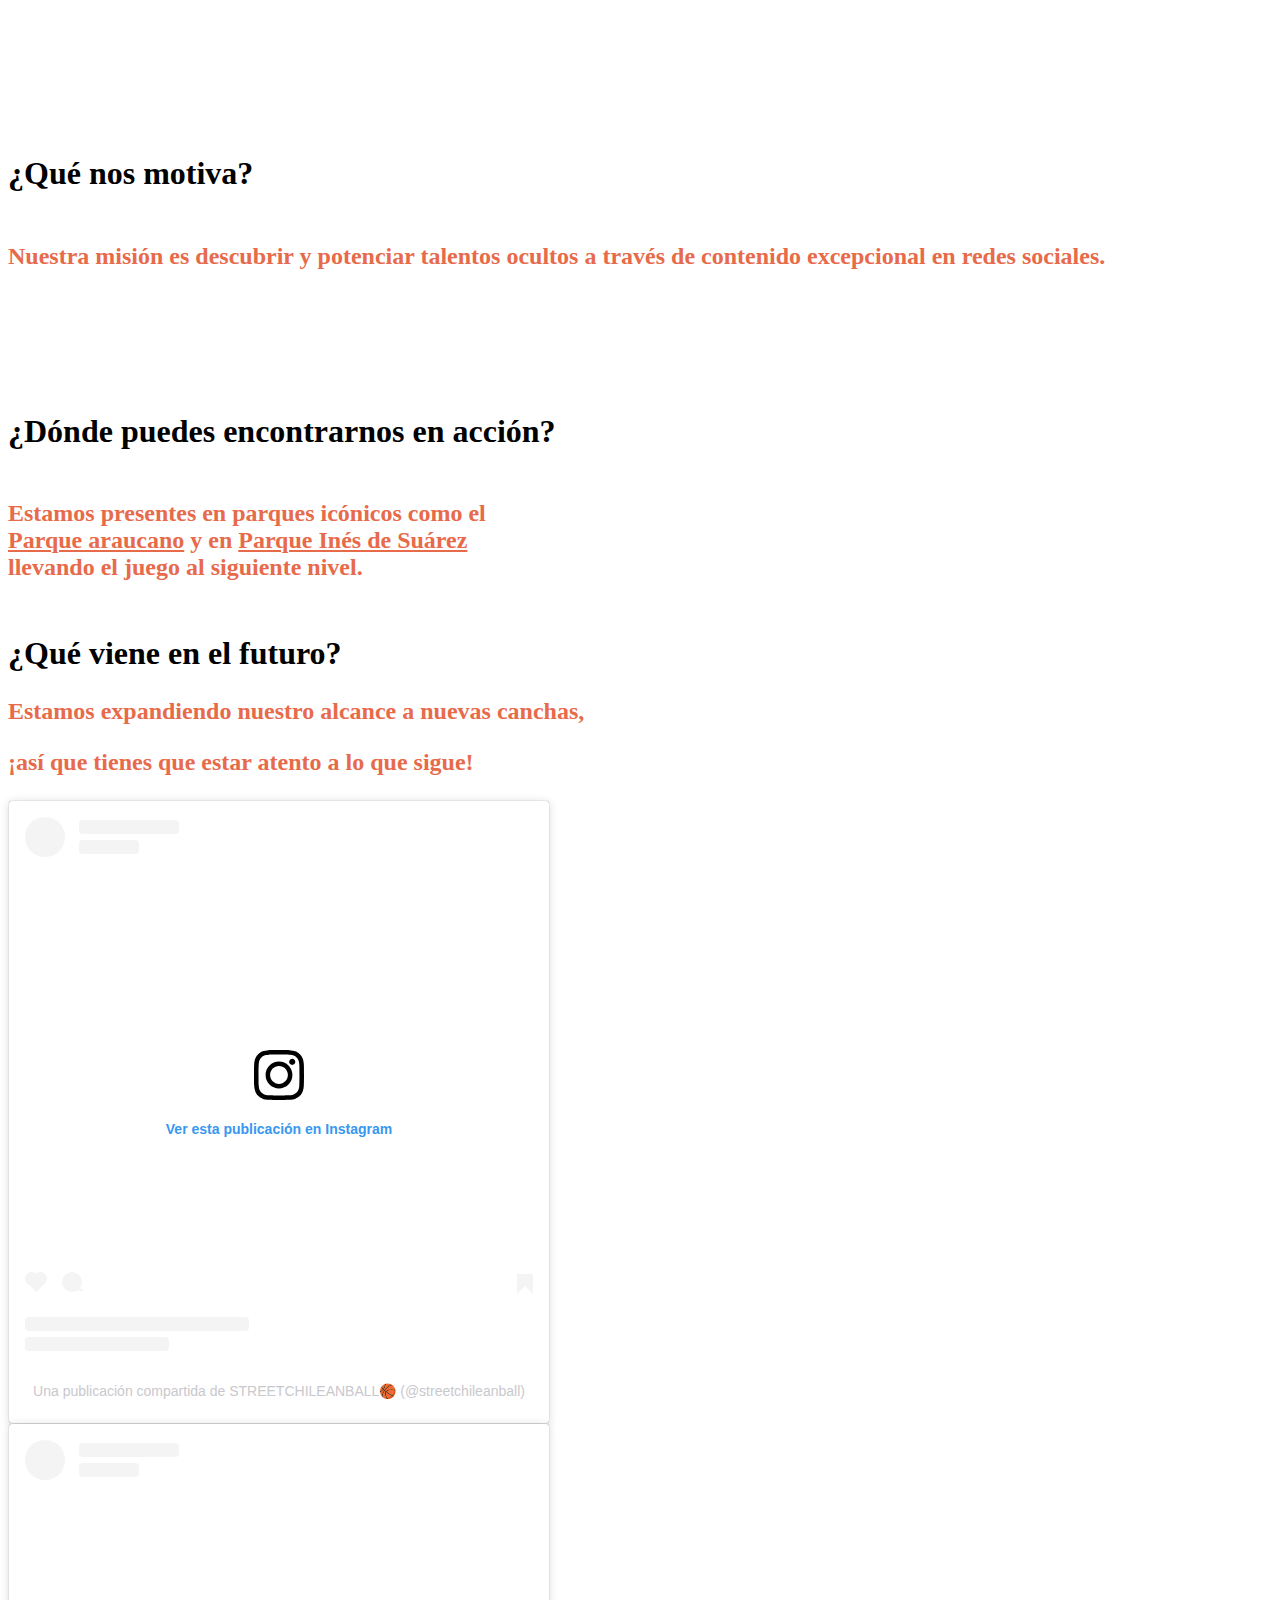
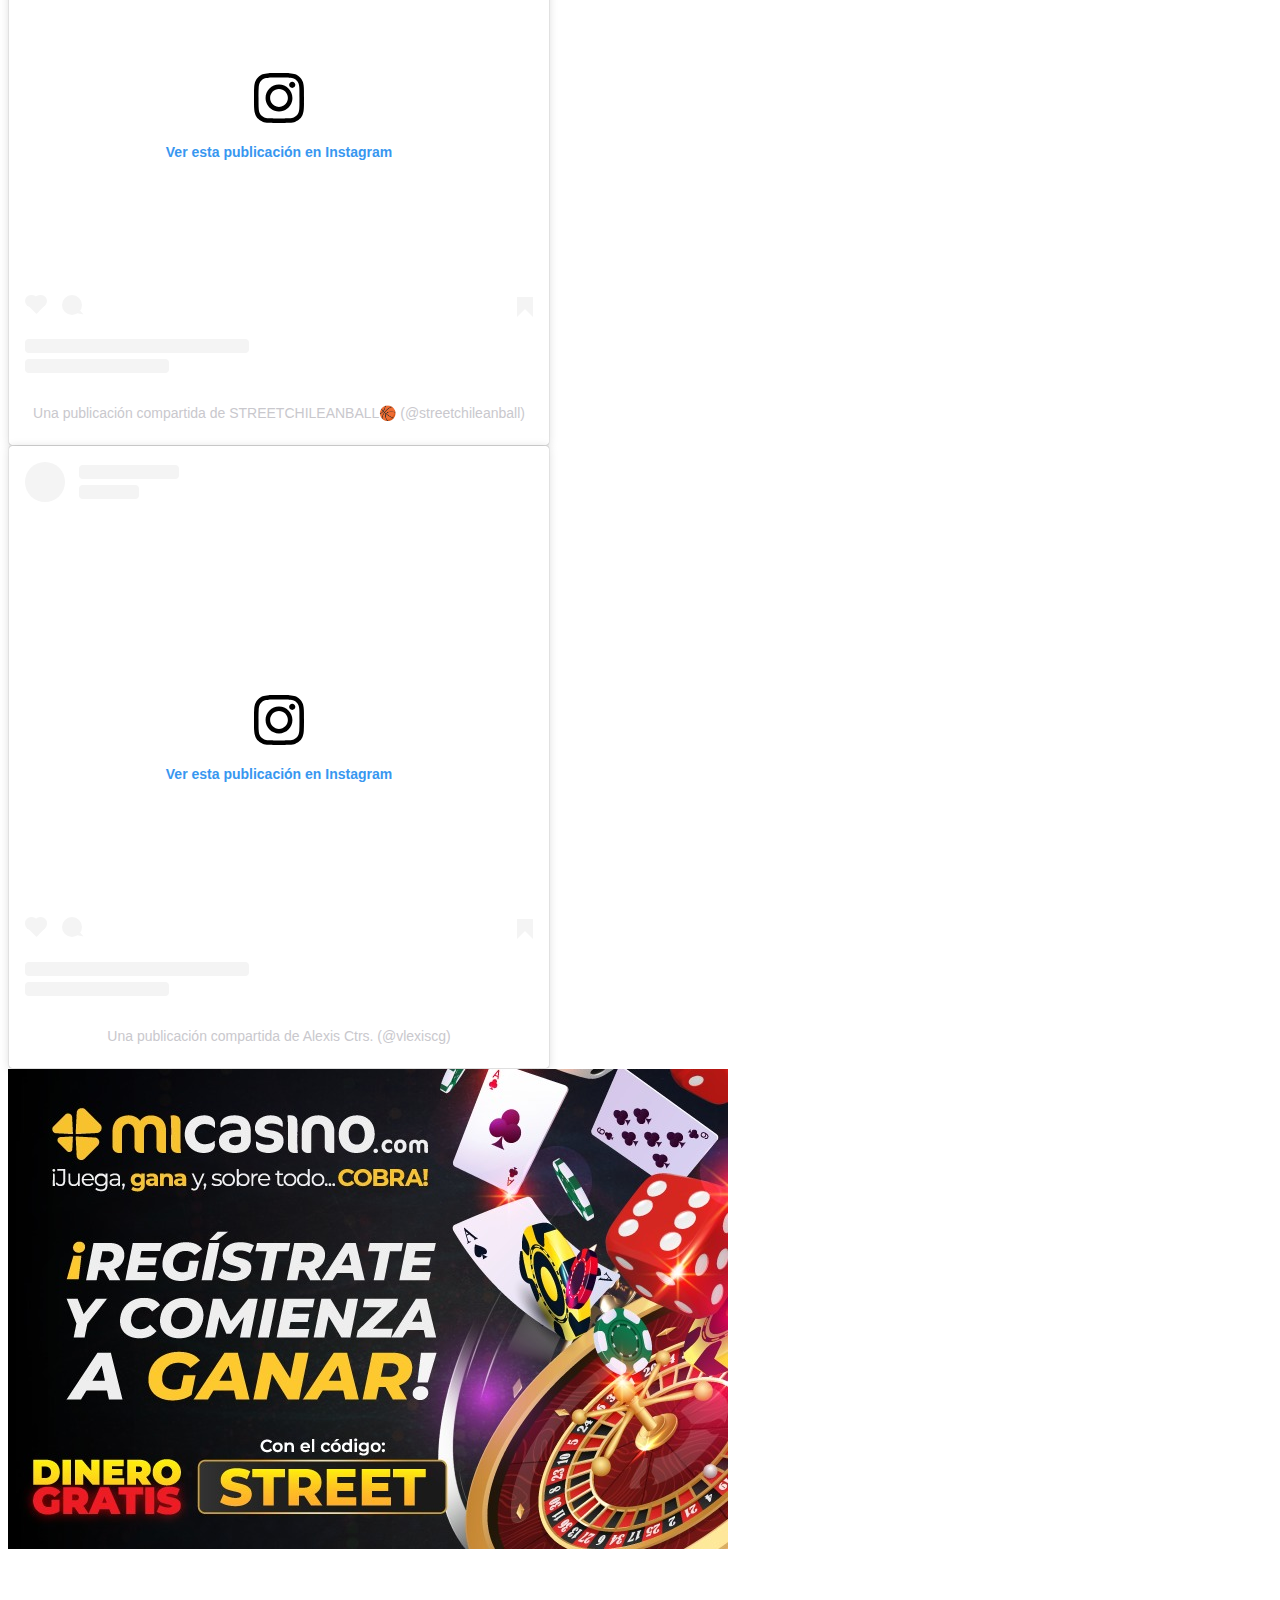
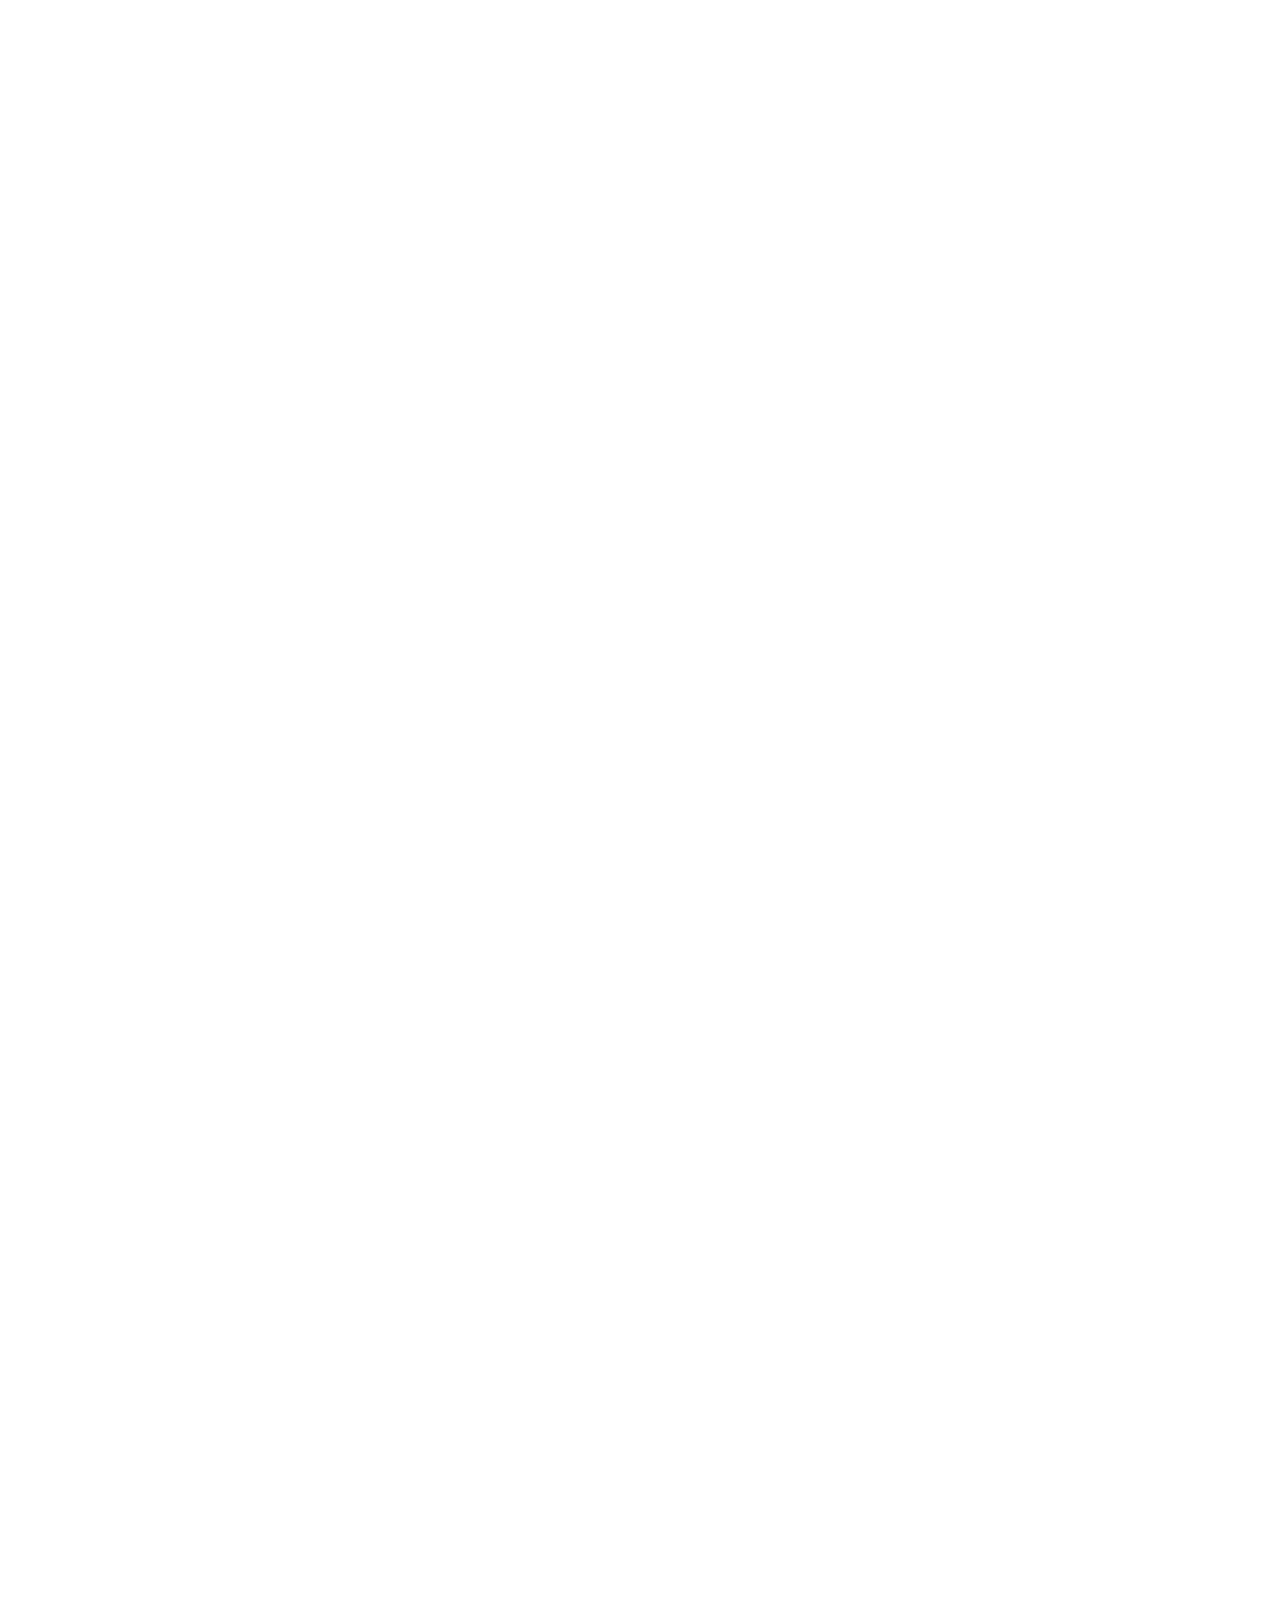
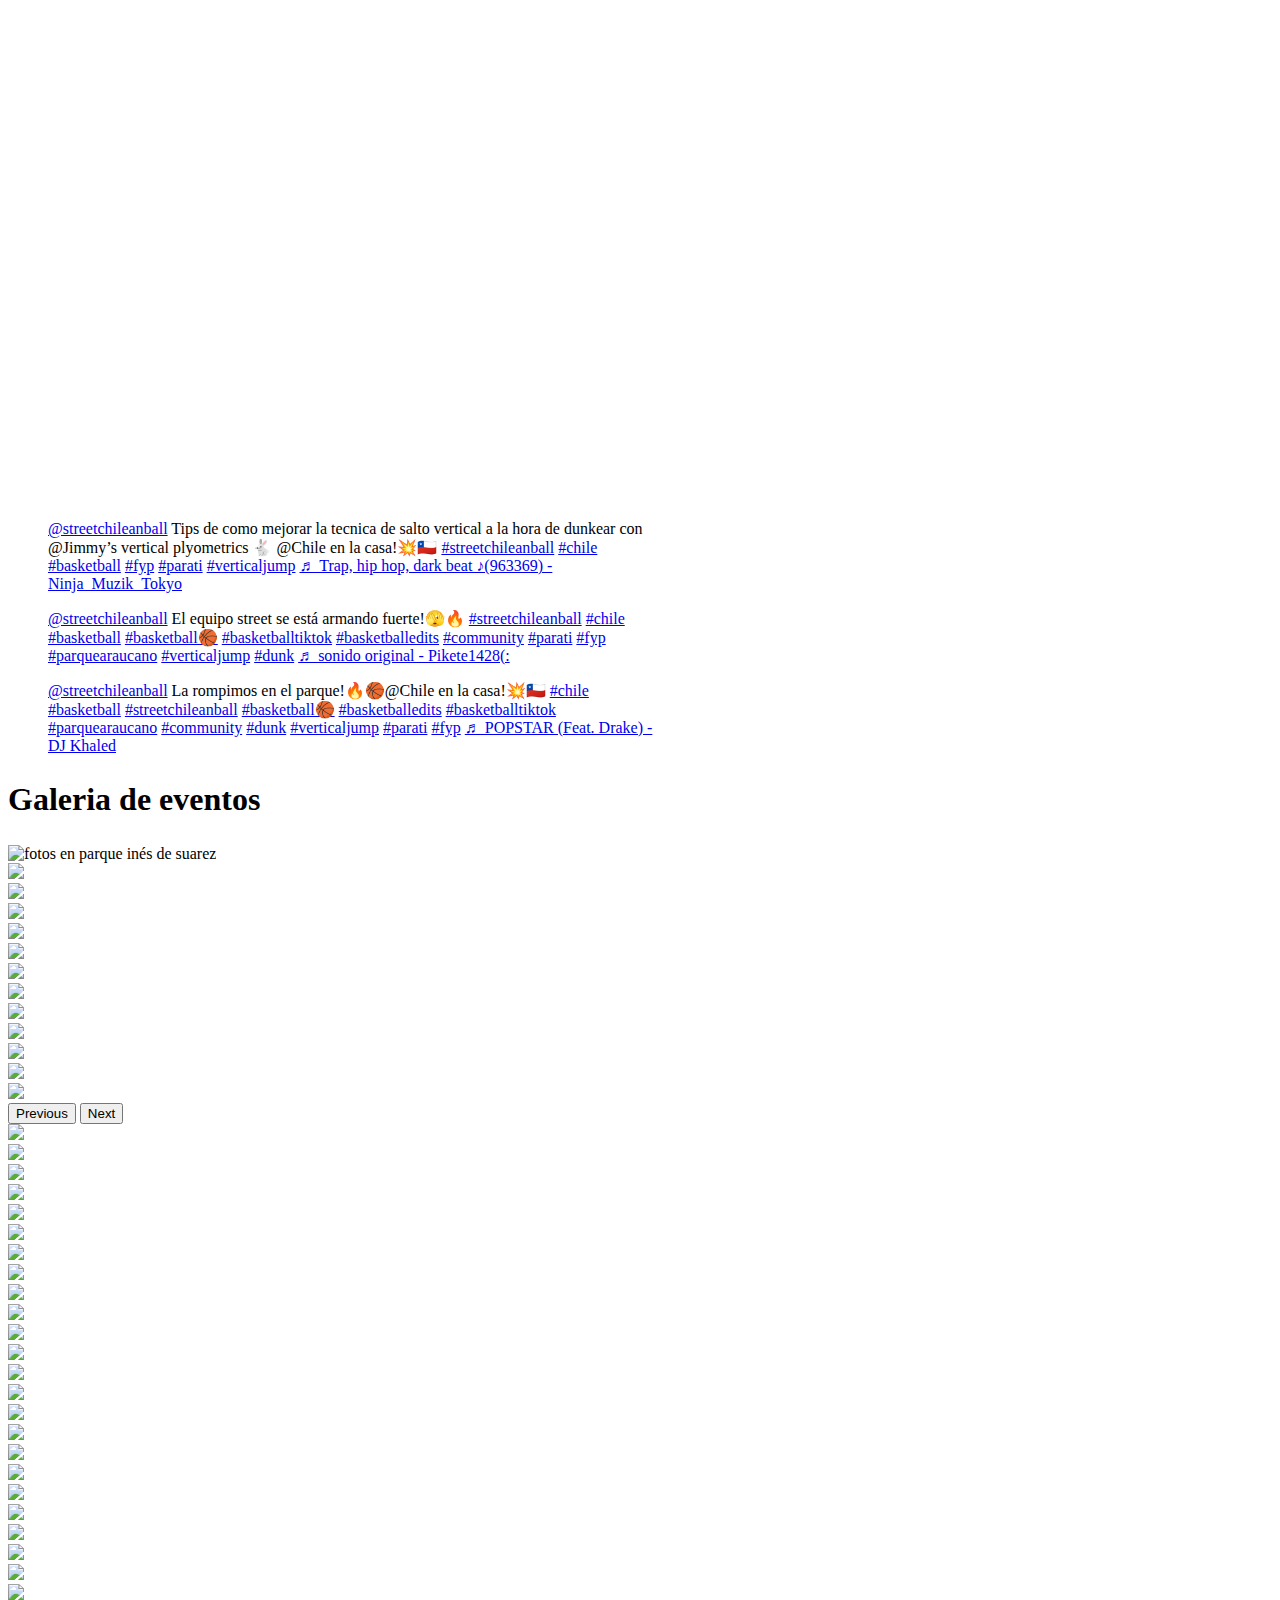
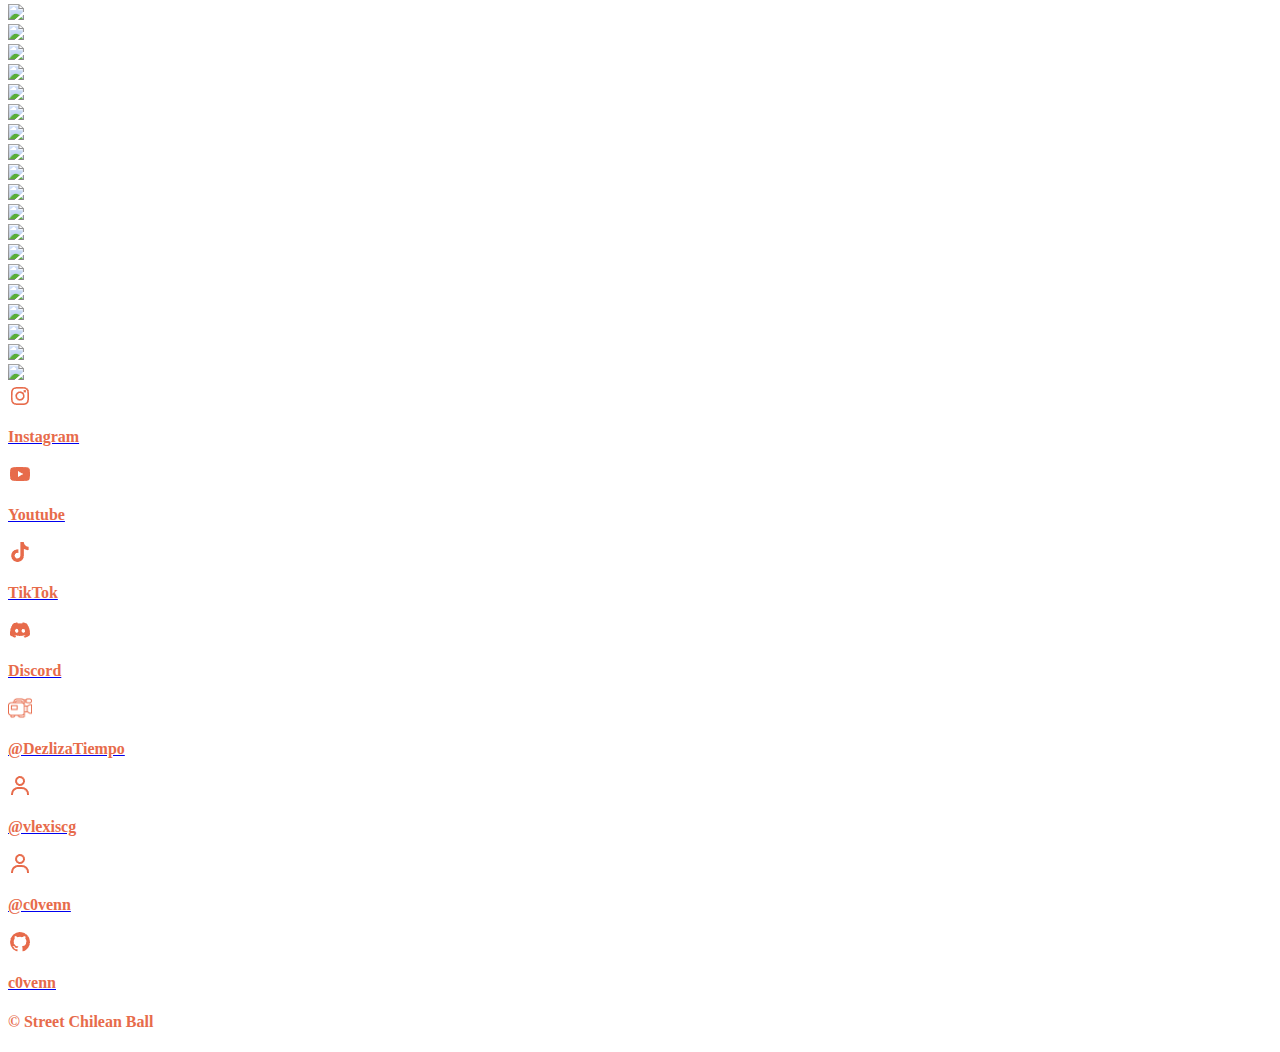
==== commit 23a6aec3: "new image micasino" ====
--- a/index.html
+++ b/index.html
@@ -136,14 +136,13 @@
           <blockquote class="instagram-media" data-instgrm-captioned data-instgrm-permalink="https://www.instagram.com/p/C3OHBtQu4vs/?utm_source=ig_embed&amp;utm_campaign=loading" data-instgrm-version="14" style=" background:#FFF; border:0; border-radius:3px; box-shadow:0 0 1px 0 rgba(0,0,0,0.5),0 1px 10px 0 rgba(0,0,0,0.15); margin: 1px; max-width:540px; min-width:326px; padding:0; width:99.375%; width:-webkit-calc(100% - 2px); width:calc(100% - 2px);"><div style="padding:16px;"> <a href="https://www.instagram.com/p/C3OHBtQu4vs/?utm_source=ig_embed&amp;utm_campaign=loading" style=" background:#FFFFFF; line-height:0; padding:0 0; text-align:center; text-decoration:none; width:100%;" target="_blank"> <div style=" display: flex; flex-direction: row; align-items: center;"> <div style="background-color: #F4F4F4; border-radius: 50%; flex-grow: 0; height: 40px; margin-right: 14px; width: 40px;"></div> <div style="display: flex; flex-direction: column; flex-grow: 1; justify-content: center;"> <div style=" background-color: #F4F4F4; border-radius: 4px; flex-grow: 0; height: 14px; margin-bottom: 6px; width: 100px;"></div> <div style=" background-color: #F4F4F4; border-radius: 4px; flex-grow: 0; height: 14px; width: 60px;"></div></div></div><div style="padding: 19% 0;"></div> <div style="display:block; height:50px; margin:0 auto 12px; width:50px;"><svg width="50px" height="50px" viewBox="0 0 60 60" version="1.1" xmlns="https://www.w3.org/2000/svg" xmlns:xlink="https://www.w3.org/1999/xlink"><g stroke="none" stroke-width="1" fill="none" fill-rule="evenodd"><g transform="translate(-511.000000, -20.000000)" fill="#000000"><g><path d="M556.869,30.41 C554.814,30.41 553.148,32.076 553.148,34.131 C553.148,36.186 554.814,37.852 556.869,37.852 C558.924,37.852 560.59,36.186 560.59,34.131 C560.59,32.076 558.924,30.41 556.869,30.41 M541,60.657 C535.114,60.657 530.342,55.887 530.342,50 C530.342,44.114 535.114,39.342 541,39.342 C546.887,39.342 551.658,44.114 551.658,50 C551.658,55.887 546.887,60.657 541,60.657 M541,33.886 C532.1,33.886 524.886,41.1 524.886,50 C524.886,58.899 532.1,66.113 541,66.113 C549.9,66.113 557.115,58.899 557.115,50 C557.115,41.1 549.9,33.886 541,33.886 M565.378,62.101 C565.244,65.022 564.756,66.606 564.346,67.663 C563.803,69.06 563.154,70.057 562.106,71.106 C561.058,72.155 560.06,72.803 558.662,73.347 C557.607,73.757 556.021,74.244 553.102,74.378 C549.944,74.521 548.997,74.552 541,74.552 C533.003,74.552 532.056,74.521 528.898,74.378 C525.979,74.244 524.393,73.757 523.338,73.347 C521.94,72.803 520.942,72.155 519.894,71.106 C518.846,70.057 518.197,69.06 517.654,67.663 C517.244,66.606 516.755,65.022 516.623,62.101 C516.479,58.943 516.448,57.996 516.448,50 C516.448,42.003 516.479,41.056 516.623,37.899 C516.755,34.978 517.244,33.391 517.654,32.338 C518.197,30.938 518.846,29.942 519.894,28.894 C520.942,27.846 521.94,27.196 523.338,26.654 C524.393,26.244 525.979,25.756 528.898,25.623 C532.057,25.479 533.004,25.448 541,25.448 C548.997,25.448 549.943,25.479 553.102,25.623 C556.021,25.756 557.607,26.244 558.662,26.654 C560.06,27.196 561.058,27.846 562.106,28.894 C563.154,29.942 563.803,30.938 564.346,32.338 C564.756,33.391 565.244,34.978 565.378,37.899 C565.522,41.056 565.552,42.003 565.552,50 C565.552,57.996 565.522,58.943 565.378,62.101 M570.82,37.631 C570.674,34.438 570.167,32.258 569.425,30.349 C568.659,28.377 567.633,26.702 565.965,25.035 C564.297,23.368 562.623,22.342 560.652,21.575 C558.743,20.834 556.562,20.326 553.369,20.18 C550.169,20.033 549.148,20 541,20 C532.853,20 531.831,20.033 528.631,20.18 C525.438,20.326 523.257,20.834 521.349,21.575 C519.376,22.342 517.703,23.368 516.035,25.035 C514.368,26.702 513.342,28.377 512.574,30.349 C511.834,32.258 511.326,34.438 511.181,37.631 C511.035,40.831 511,41.851 511,50 C511,58.147 511.035,59.17 511.181,62.369 C511.326,65.562 511.834,67.743 512.574,69.651 C513.342,71.625 514.368,73.296 516.035,74.965 C517.703,76.634 519.376,77.658 521.349,78.425 C523.257,79.167 525.438,79.673 528.631,79.82 C531.831,79.965 532.853,80.001 541,80.001 C549.148,80.001 550.169,79.965 553.369,79.82 C556.562,79.673 558.743,79.167 560.652,78.425 C562.623,77.658 564.297,76.634 565.965,74.965 C567.633,73.296 568.659,71.625 569.425,69.651 C570.167,67.743 570.674,65.562 570.82,62.369 C570.966,59.17 571,58.147 571,50 C571,41.851 570.966,40.831 570.82,37.631"></path></g></g></g></svg></div><div style="padding-top: 8px;"> <div style=" color:#3897f0; font-family:Arial,sans-serif; font-size:14px; font-style:normal; font-weight:550; line-height:18px;">Ver esta publicación en Instagram</div></div><div style="padding: 12.5% 0;"></div> <div style="display: flex; flex-direction: row; margin-bottom: 14px; align-items: center;"><div> <div style="background-color: #F4F4F4; border-radius: 50%; height: 12.5px; width: 12.5px; transform: translateX(0px) translateY(7px);"></div> <div style="background-color: #F4F4F4; height: 12.5px; transform: rotate(-45deg) translateX(3px) translateY(1px); width: 12.5px; flex-grow: 0; margin-right: 14px; margin-left: 2px;"></div> <div style="background-color: #F4F4F4; border-radius: 50%; height: 12.5px; width: 12.5px; transform: translateX(9px) translateY(-18px);"></div></div><div style="margin-left: 8px;"> <div style=" background-color: #F4F4F4; border-radius: 50%; flex-grow: 0; height: 20px; width: 20px;"></div> <div style=" width: 0; height: 0; border-top: 2px solid transparent; border-left: 6px solid #f4f4f4; border-bottom: 2px solid transparent; transform: translateX(16px) translateY(-4px) rotate(30deg)"></div></div><div style="margin-left: auto;"> <div style=" width: 0px; border-top: 8px solid #F4F4F4; border-right: 8px solid transparent; transform: translateY(16px);"></div> <div style=" background-color: #F4F4F4; flex-grow: 0; height: 12px; width: 16px; transform: translateY(-4px);"></div> <div style=" width: 0; height: 0; border-top: 8px solid #F4F4F4; border-left: 8px solid transparent; transform: translateY(-4px) translateX(8px);"></div></div></div> <div style="display: flex; flex-direction: column; flex-grow: 1; justify-content: center; margin-bottom: 24px;"> <div style=" background-color: #F4F4F4; border-radius: 4px; flex-grow: 0; height: 14px; margin-bottom: 6px; width: 224px;"></div> <div style=" background-color: #F4F4F4; border-radius: 4px; flex-grow: 0; height: 14px; width: 144px;"></div></div></a><p style=" color:#c9c8cd; font-family:Arial,sans-serif; font-size:14px; line-height:17px; margin-bottom:0; margin-top:8px; overflow:hidden; padding:8px 0 7px; text-align:center; text-overflow:ellipsis; white-space:nowrap;"><a href="https://www.instagram.com/p/C3OHBtQu4vs/?utm_source=ig_embed&amp;utm_campaign=loading" style=" color:#c9c8cd; font-family:Arial,sans-serif; font-size:14px; font-style:normal; font-weight:normal; line-height:17px; text-decoration:none;" target="_blank">Una publicación compartida de Alexis Ctrs. (@vlexiscg)</a></p></div></blockquote> <script async src="//www.instagram.com/embed.js"></script>
         </div>
       </section>
-      <section class="micasino text-center position-relative bg-light">
+      <section class="micasino text-center position-relative ">
         <a href="https://micasino.com/?promo_code=STREET" target="_blank">
           <img
             class="img-fluid"
-            src="/micasino/CAJACODIGO.png"
+            src="/micasino/CAJACODIGO.jpeg"
             alt="duplicamos tu primer depósito con el código STREET en micasino.com"
           />
-          <p class="codigo">STREET</p>
         </a>
       </section>
       <section class="youtube p-4">
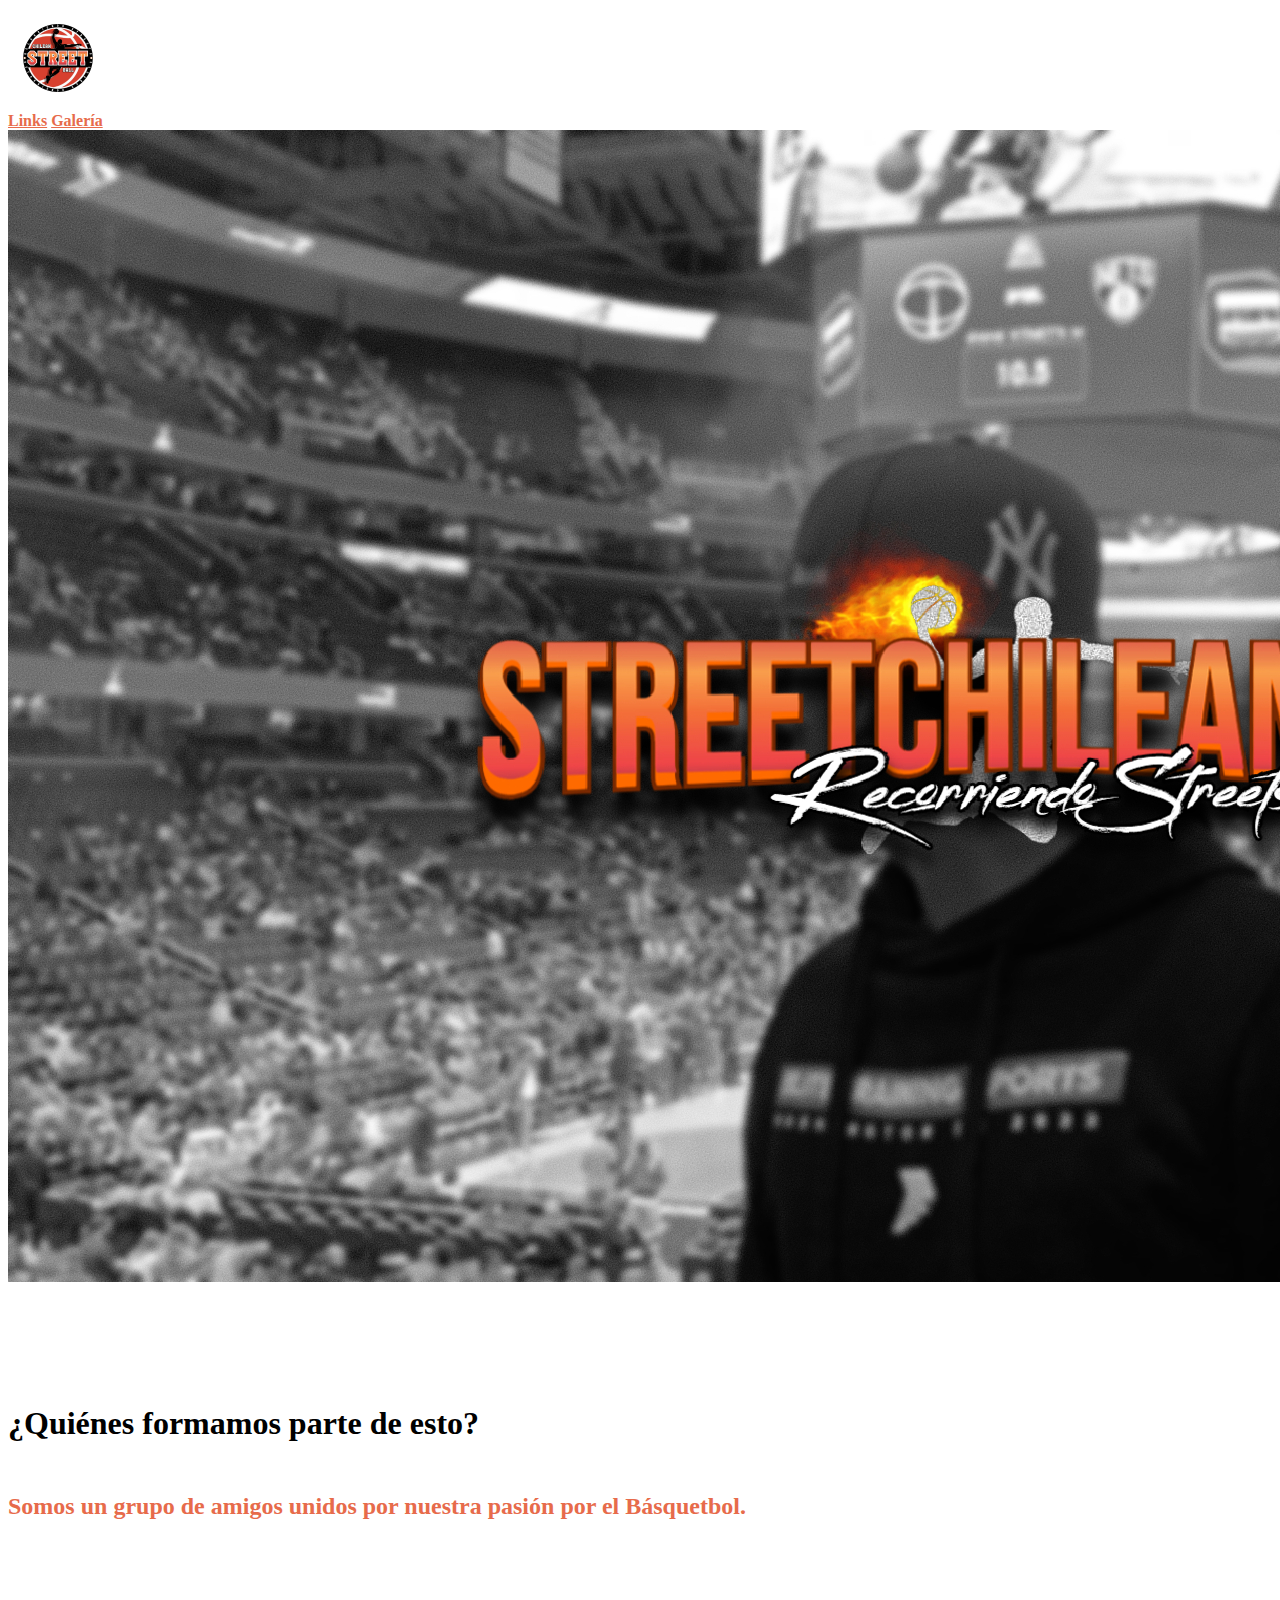
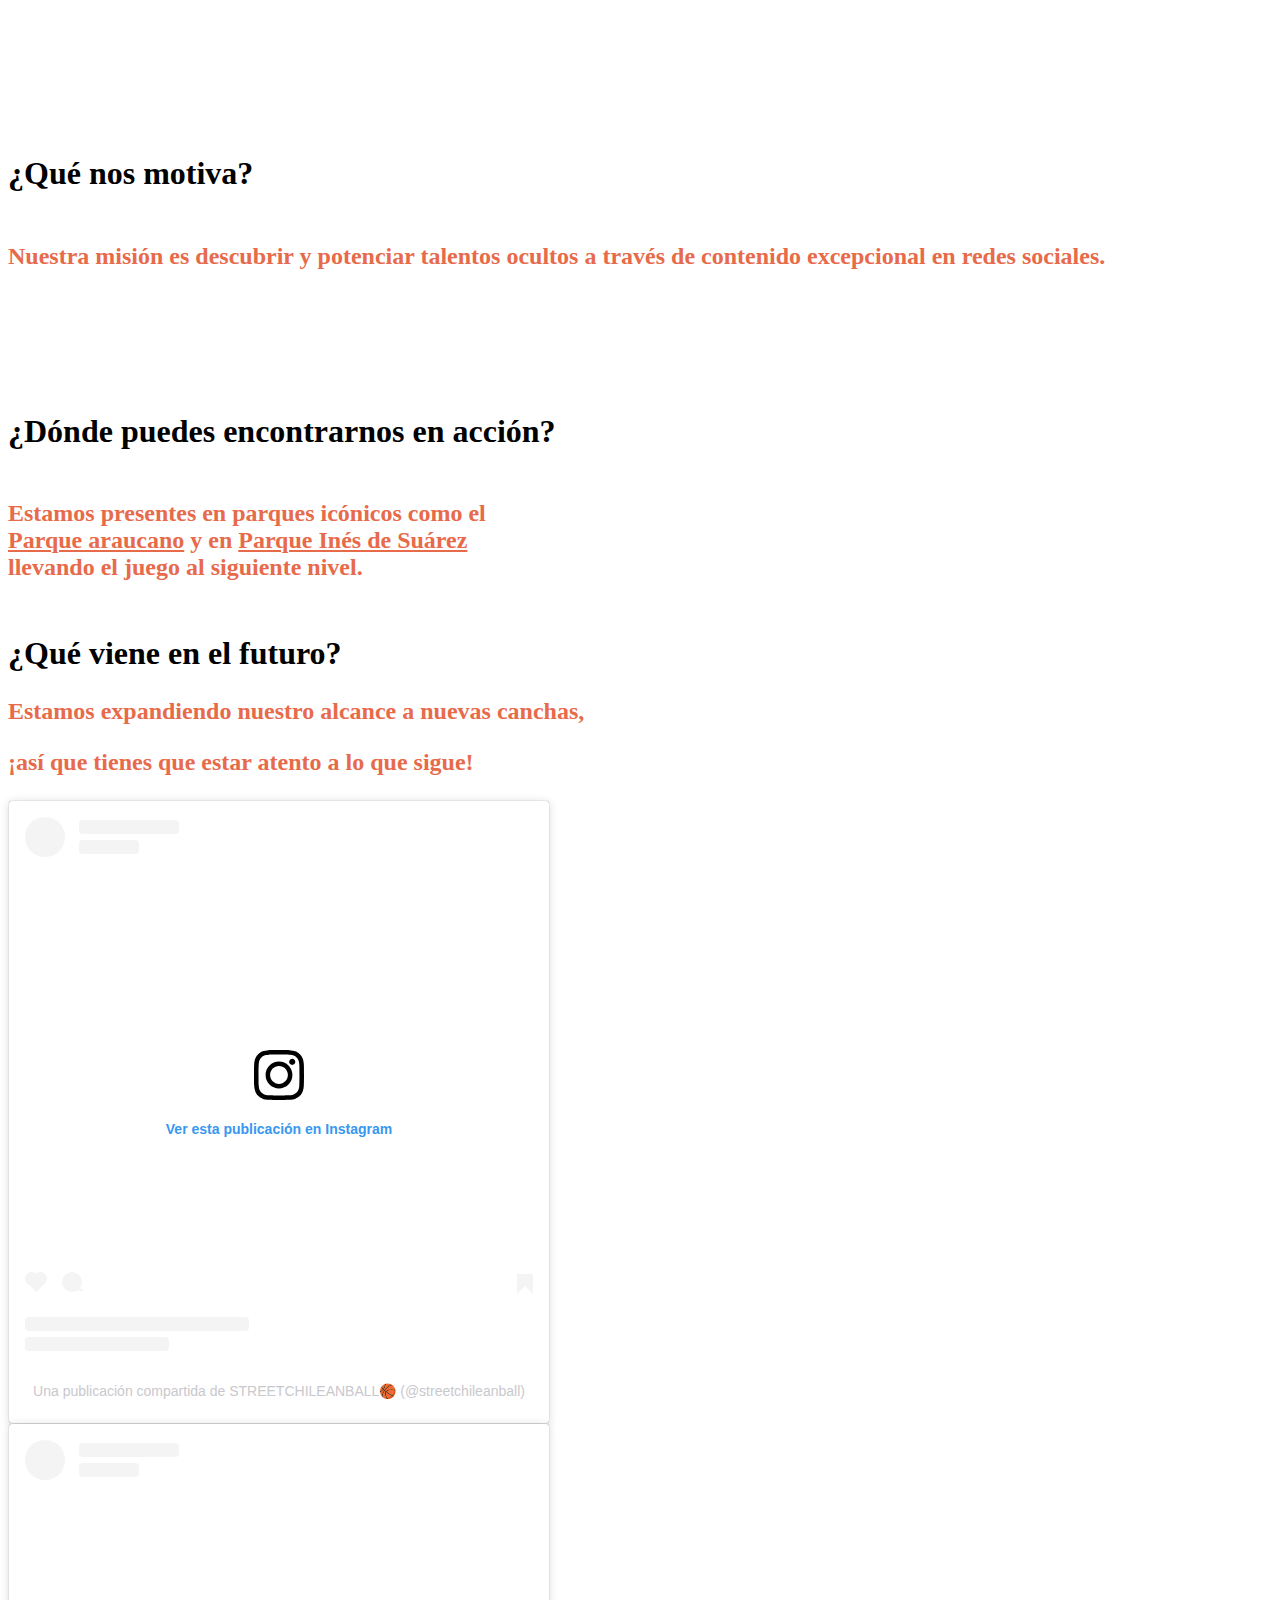
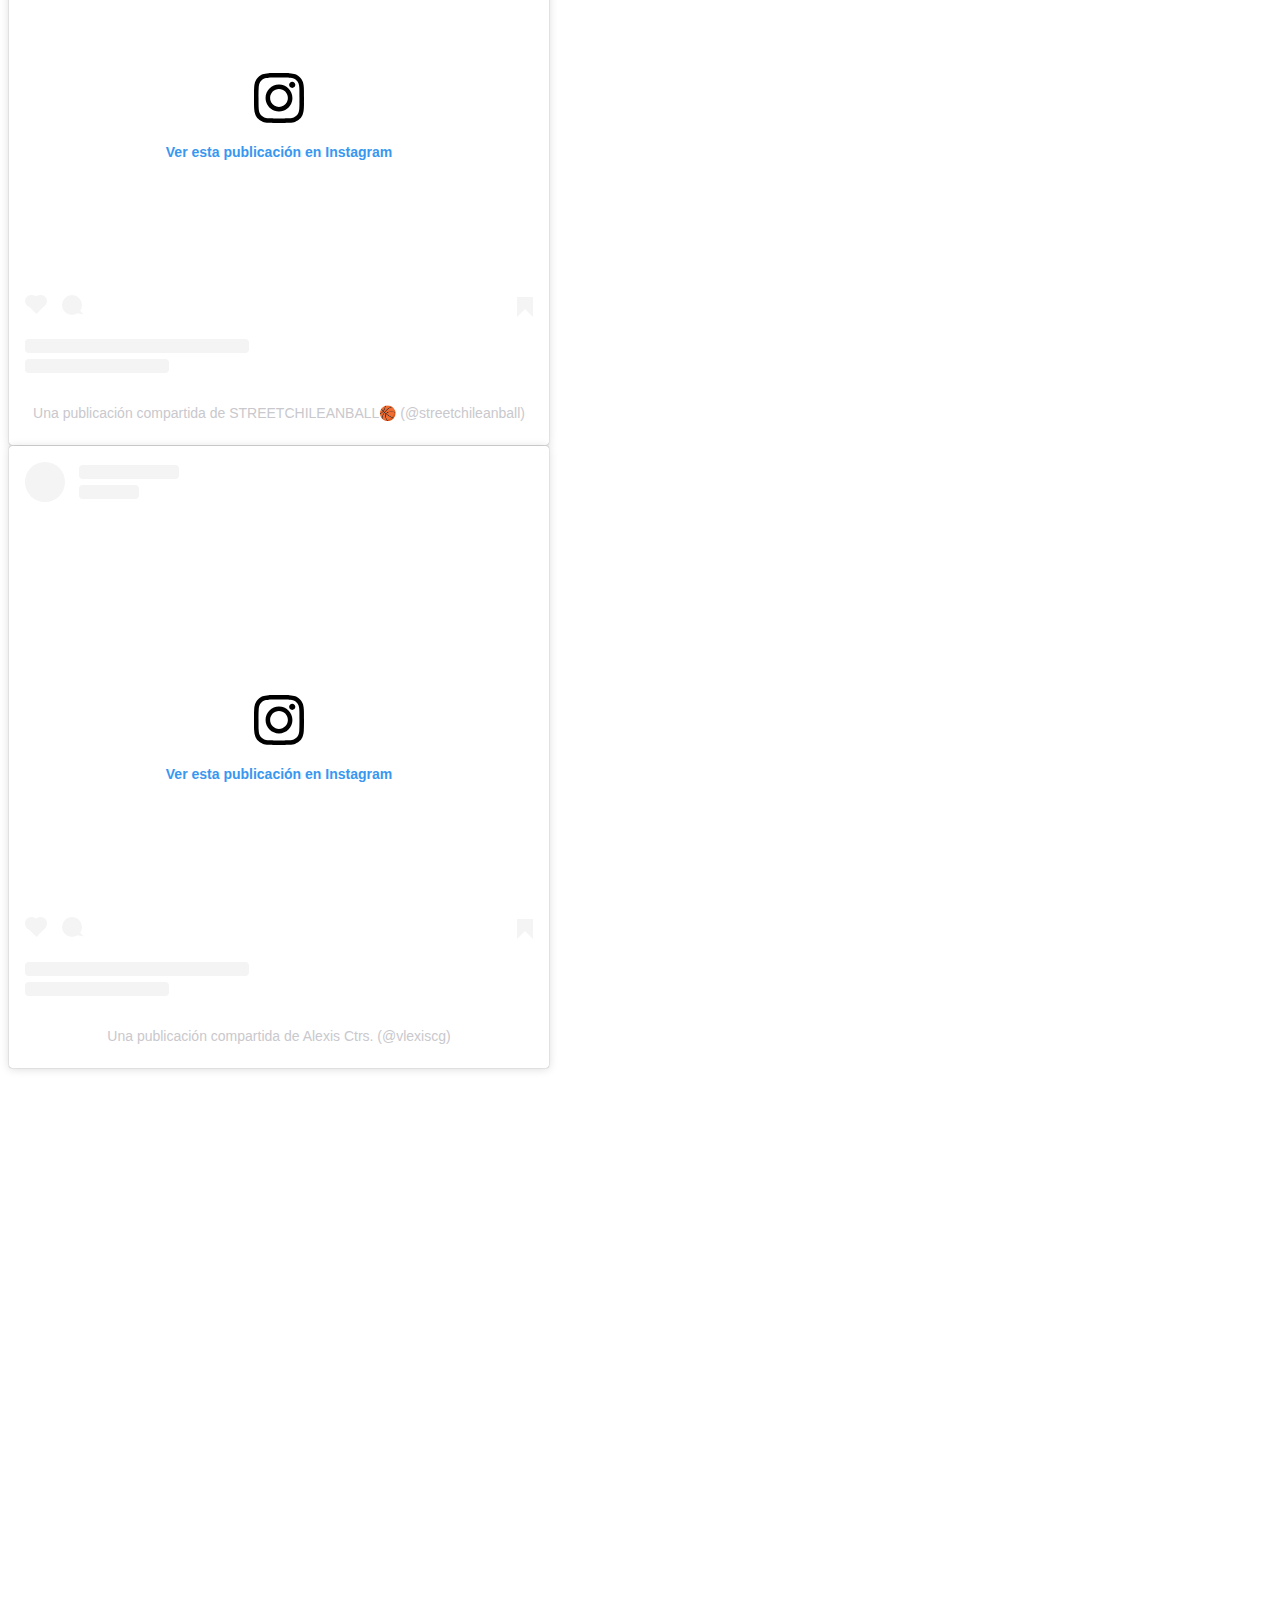
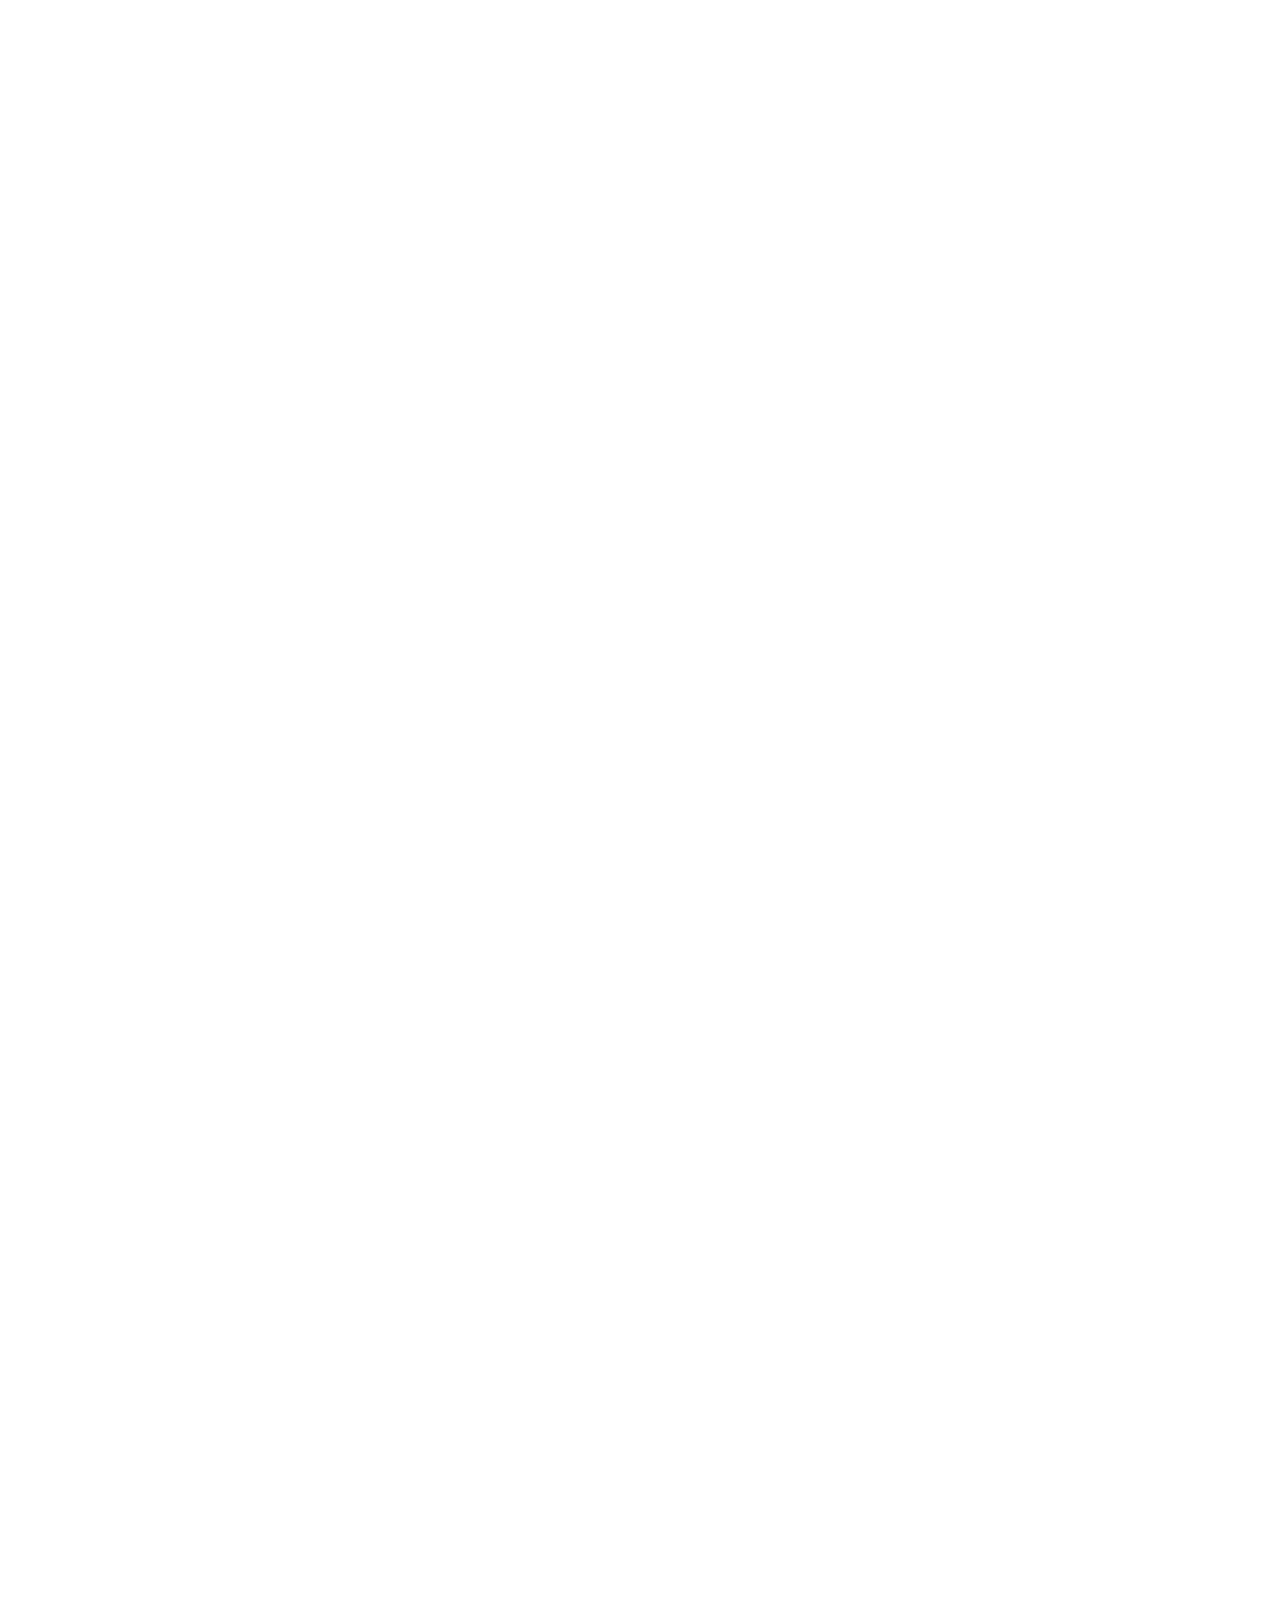
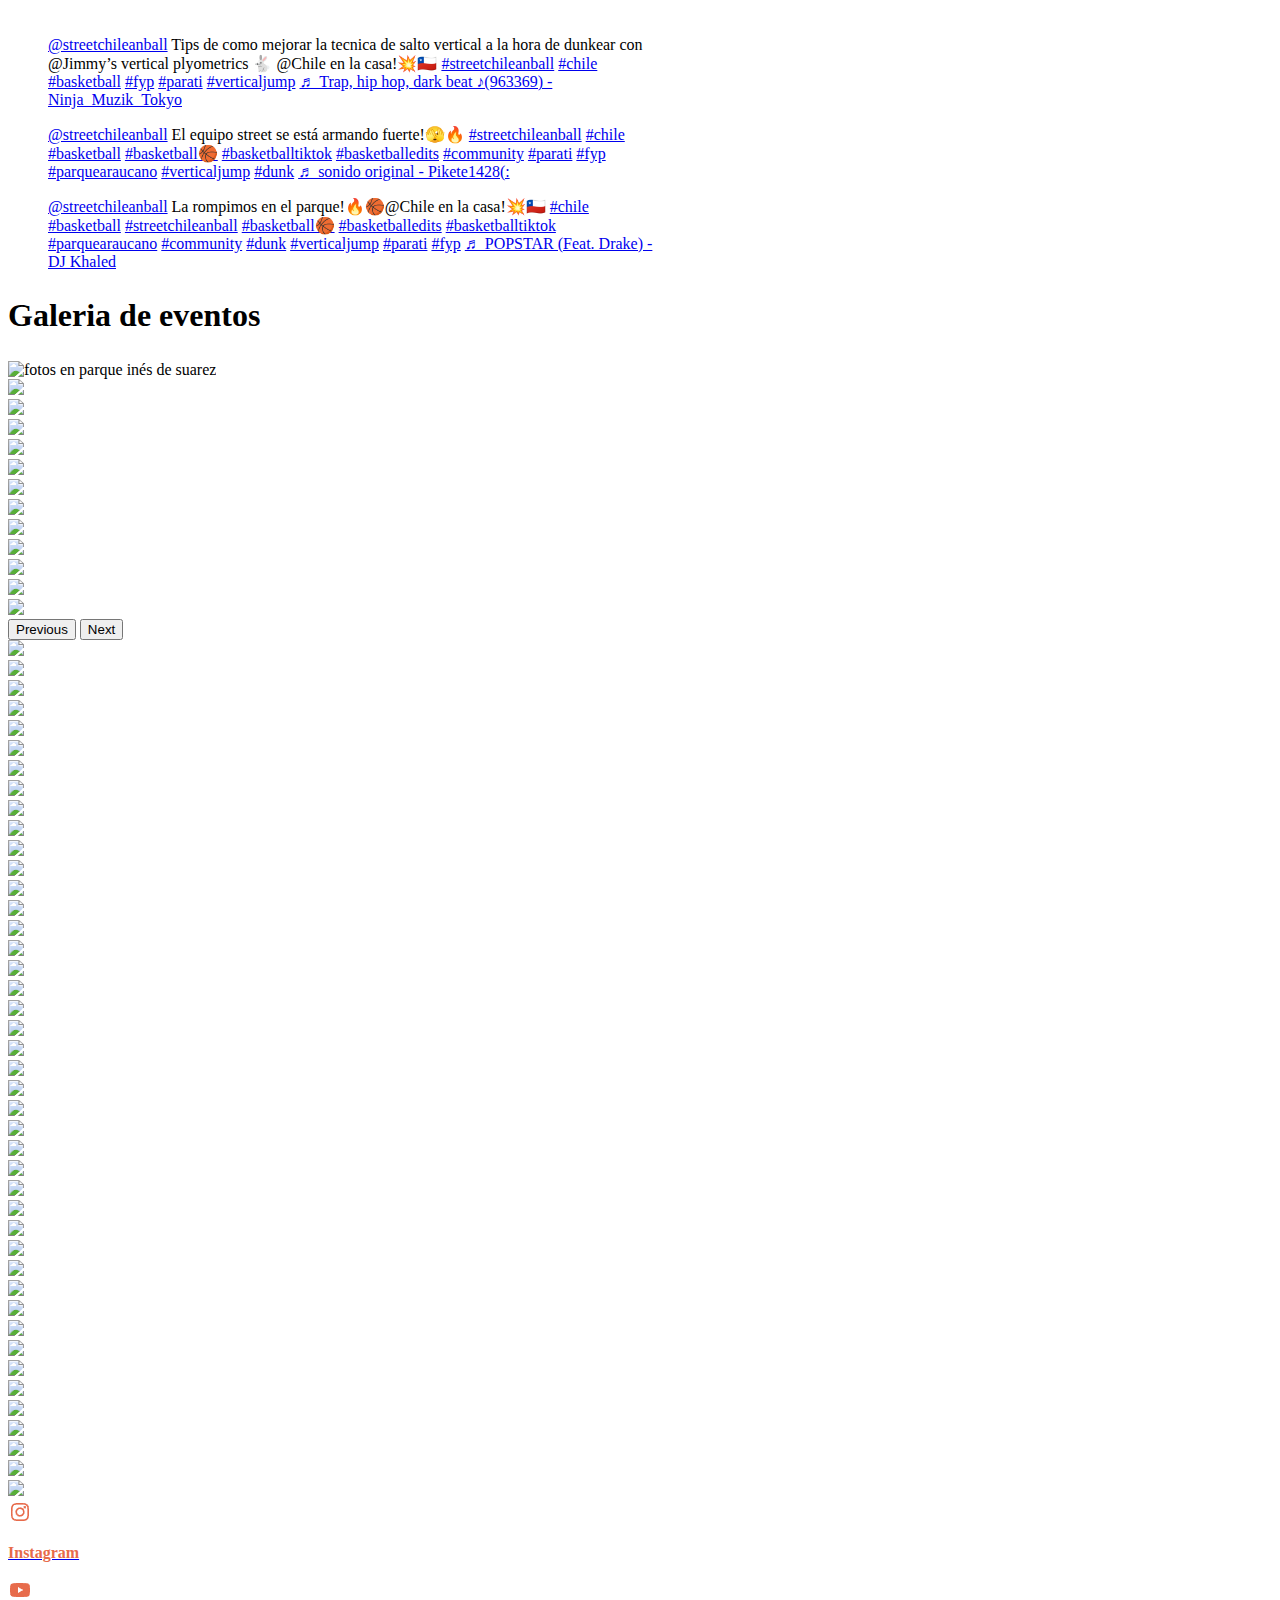
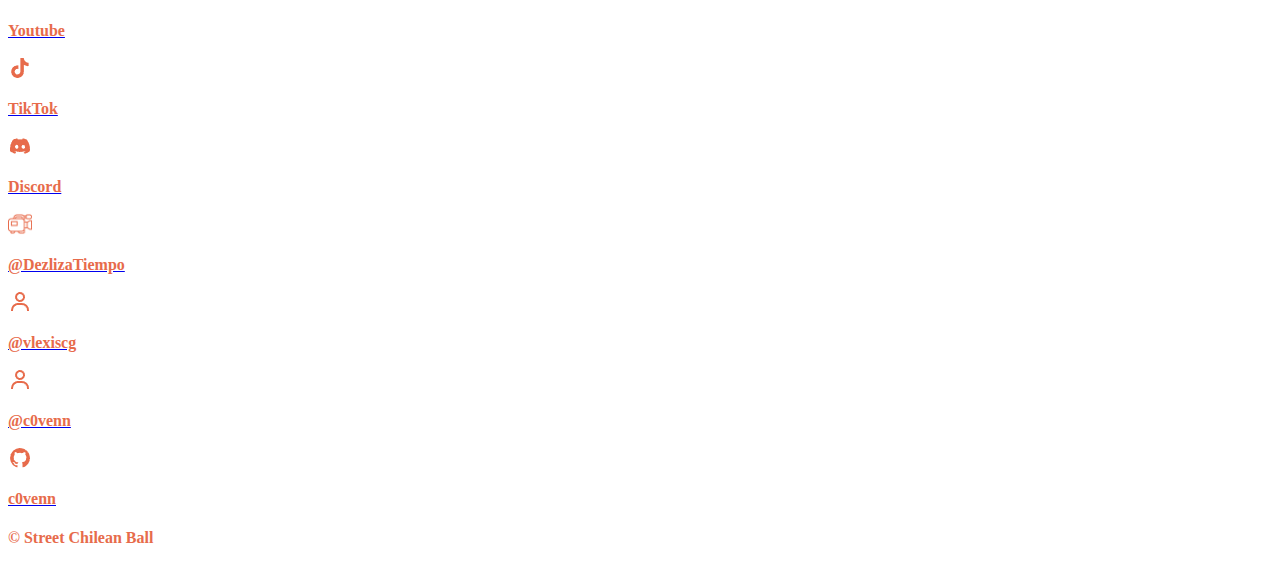
==== commit c5665563: "end micasino promo" ====
--- a/index.html
+++ b/index.html
@@ -136,15 +136,6 @@
           <blockquote class="instagram-media" data-instgrm-captioned data-instgrm-permalink="https://www.instagram.com/p/C3OHBtQu4vs/?utm_source=ig_embed&amp;utm_campaign=loading" data-instgrm-version="14" style=" background:#FFF; border:0; border-radius:3px; box-shadow:0 0 1px 0 rgba(0,0,0,0.5),0 1px 10px 0 rgba(0,0,0,0.15); margin: 1px; max-width:540px; min-width:326px; padding:0; width:99.375%; width:-webkit-calc(100% - 2px); width:calc(100% - 2px);"><div style="padding:16px;"> <a href="https://www.instagram.com/p/C3OHBtQu4vs/?utm_source=ig_embed&amp;utm_campaign=loading" style=" background:#FFFFFF; line-height:0; padding:0 0; text-align:center; text-decoration:none; width:100%;" target="_blank"> <div style=" display: flex; flex-direction: row; align-items: center;"> <div style="background-color: #F4F4F4; border-radius: 50%; flex-grow: 0; height: 40px; margin-right: 14px; width: 40px;"></div> <div style="display: flex; flex-direction: column; flex-grow: 1; justify-content: center;"> <div style=" background-color: #F4F4F4; border-radius: 4px; flex-grow: 0; height: 14px; margin-bottom: 6px; width: 100px;"></div> <div style=" background-color: #F4F4F4; border-radius: 4px; flex-grow: 0; height: 14px; width: 60px;"></div></div></div><div style="padding: 19% 0;"></div> <div style="display:block; height:50px; margin:0 auto 12px; width:50px;"><svg width="50px" height="50px" viewBox="0 0 60 60" version="1.1" xmlns="https://www.w3.org/2000/svg" xmlns:xlink="https://www.w3.org/1999/xlink"><g stroke="none" stroke-width="1" fill="none" fill-rule="evenodd"><g transform="translate(-511.000000, -20.000000)" fill="#000000"><g><path d="M556.869,30.41 C554.814,30.41 553.148,32.076 553.148,34.131 C553.148,36.186 554.814,37.852 556.869,37.852 C558.924,37.852 560.59,36.186 560.59,34.131 C560.59,32.076 558.924,30.41 556.869,30.41 M541,60.657 C535.114,60.657 530.342,55.887 530.342,50 C530.342,44.114 535.114,39.342 541,39.342 C546.887,39.342 551.658,44.114 551.658,50 C551.658,55.887 546.887,60.657 541,60.657 M541,33.886 C532.1,33.886 524.886,41.1 524.886,50 C524.886,58.899 532.1,66.113 541,66.113 C549.9,66.113 557.115,58.899 557.115,50 C557.115,41.1 549.9,33.886 541,33.886 M565.378,62.101 C565.244,65.022 564.756,66.606 564.346,67.663 C563.803,69.06 563.154,70.057 562.106,71.106 C561.058,72.155 560.06,72.803 558.662,73.347 C557.607,73.757 556.021,74.244 553.102,74.378 C549.944,74.521 548.997,74.552 541,74.552 C533.003,74.552 532.056,74.521 528.898,74.378 C525.979,74.244 524.393,73.757 523.338,73.347 C521.94,72.803 520.942,72.155 519.894,71.106 C518.846,70.057 518.197,69.06 517.654,67.663 C517.244,66.606 516.755,65.022 516.623,62.101 C516.479,58.943 516.448,57.996 516.448,50 C516.448,42.003 516.479,41.056 516.623,37.899 C516.755,34.978 517.244,33.391 517.654,32.338 C518.197,30.938 518.846,29.942 519.894,28.894 C520.942,27.846 521.94,27.196 523.338,26.654 C524.393,26.244 525.979,25.756 528.898,25.623 C532.057,25.479 533.004,25.448 541,25.448 C548.997,25.448 549.943,25.479 553.102,25.623 C556.021,25.756 557.607,26.244 558.662,26.654 C560.06,27.196 561.058,27.846 562.106,28.894 C563.154,29.942 563.803,30.938 564.346,32.338 C564.756,33.391 565.244,34.978 565.378,37.899 C565.522,41.056 565.552,42.003 565.552,50 C565.552,57.996 565.522,58.943 565.378,62.101 M570.82,37.631 C570.674,34.438 570.167,32.258 569.425,30.349 C568.659,28.377 567.633,26.702 565.965,25.035 C564.297,23.368 562.623,22.342 560.652,21.575 C558.743,20.834 556.562,20.326 553.369,20.18 C550.169,20.033 549.148,20 541,20 C532.853,20 531.831,20.033 528.631,20.18 C525.438,20.326 523.257,20.834 521.349,21.575 C519.376,22.342 517.703,23.368 516.035,25.035 C514.368,26.702 513.342,28.377 512.574,30.349 C511.834,32.258 511.326,34.438 511.181,37.631 C511.035,40.831 511,41.851 511,50 C511,58.147 511.035,59.17 511.181,62.369 C511.326,65.562 511.834,67.743 512.574,69.651 C513.342,71.625 514.368,73.296 516.035,74.965 C517.703,76.634 519.376,77.658 521.349,78.425 C523.257,79.167 525.438,79.673 528.631,79.82 C531.831,79.965 532.853,80.001 541,80.001 C549.148,80.001 550.169,79.965 553.369,79.82 C556.562,79.673 558.743,79.167 560.652,78.425 C562.623,77.658 564.297,76.634 565.965,74.965 C567.633,73.296 568.659,71.625 569.425,69.651 C570.167,67.743 570.674,65.562 570.82,62.369 C570.966,59.17 571,58.147 571,50 C571,41.851 570.966,40.831 570.82,37.631"></path></g></g></g></svg></div><div style="padding-top: 8px;"> <div style=" color:#3897f0; font-family:Arial,sans-serif; font-size:14px; font-style:normal; font-weight:550; line-height:18px;">Ver esta publicación en Instagram</div></div><div style="padding: 12.5% 0;"></div> <div style="display: flex; flex-direction: row; margin-bottom: 14px; align-items: center;"><div> <div style="background-color: #F4F4F4; border-radius: 50%; height: 12.5px; width: 12.5px; transform: translateX(0px) translateY(7px);"></div> <div style="background-color: #F4F4F4; height: 12.5px; transform: rotate(-45deg) translateX(3px) translateY(1px); width: 12.5px; flex-grow: 0; margin-right: 14px; margin-left: 2px;"></div> <div style="background-color: #F4F4F4; border-radius: 50%; height: 12.5px; width: 12.5px; transform: translateX(9px) translateY(-18px);"></div></div><div style="margin-left: 8px;"> <div style=" background-color: #F4F4F4; border-radius: 50%; flex-grow: 0; height: 20px; width: 20px;"></div> <div style=" width: 0; height: 0; border-top: 2px solid transparent; border-left: 6px solid #f4f4f4; border-bottom: 2px solid transparent; transform: translateX(16px) translateY(-4px) rotate(30deg)"></div></div><div style="margin-left: auto;"> <div style=" width: 0px; border-top: 8px solid #F4F4F4; border-right: 8px solid transparent; transform: translateY(16px);"></div> <div style=" background-color: #F4F4F4; flex-grow: 0; height: 12px; width: 16px; transform: translateY(-4px);"></div> <div style=" width: 0; height: 0; border-top: 8px solid #F4F4F4; border-left: 8px solid transparent; transform: translateY(-4px) translateX(8px);"></div></div></div> <div style="display: flex; flex-direction: column; flex-grow: 1; justify-content: center; margin-bottom: 24px;"> <div style=" background-color: #F4F4F4; border-radius: 4px; flex-grow: 0; height: 14px; margin-bottom: 6px; width: 224px;"></div> <div style=" background-color: #F4F4F4; border-radius: 4px; flex-grow: 0; height: 14px; width: 144px;"></div></div></a><p style=" color:#c9c8cd; font-family:Arial,sans-serif; font-size:14px; line-height:17px; margin-bottom:0; margin-top:8px; overflow:hidden; padding:8px 0 7px; text-align:center; text-overflow:ellipsis; white-space:nowrap;"><a href="https://www.instagram.com/p/C3OHBtQu4vs/?utm_source=ig_embed&amp;utm_campaign=loading" style=" color:#c9c8cd; font-family:Arial,sans-serif; font-size:14px; font-style:normal; font-weight:normal; line-height:17px; text-decoration:none;" target="_blank">Una publicación compartida de Alexis Ctrs. (@vlexiscg)</a></p></div></blockquote> <script async src="//www.instagram.com/embed.js"></script>
         </div>
       </section>
-      <section class="micasino text-center position-relative ">
-        <a href="https://micasino.com/?promo_code=STREET" target="_blank">
-          <img
-            class="img-fluid"
-            src="/micasino/CAJACODIGO.jpeg"
-            alt="duplicamos tu primer depósito con el código STREET en micasino.com"
-          />
-        </a>
-      </section>
       <section class="youtube p-4">
         <div class="d-flex align-items-center justify-content-center p-2">
           <iframe width="1268" height="713" src="https://www.youtube.com/embed/f2EP_0n3d_U?si=ZFruAW7_EK4lmWck" title="YouTube video player" frameborder="0" allow="accelerometer; autoplay; clipboard-write; encrypted-media; gyroscope; picture-in-picture; web-share" referrerpolicy="strict-origin-when-cross-origin" allowfullscreen></iframe>
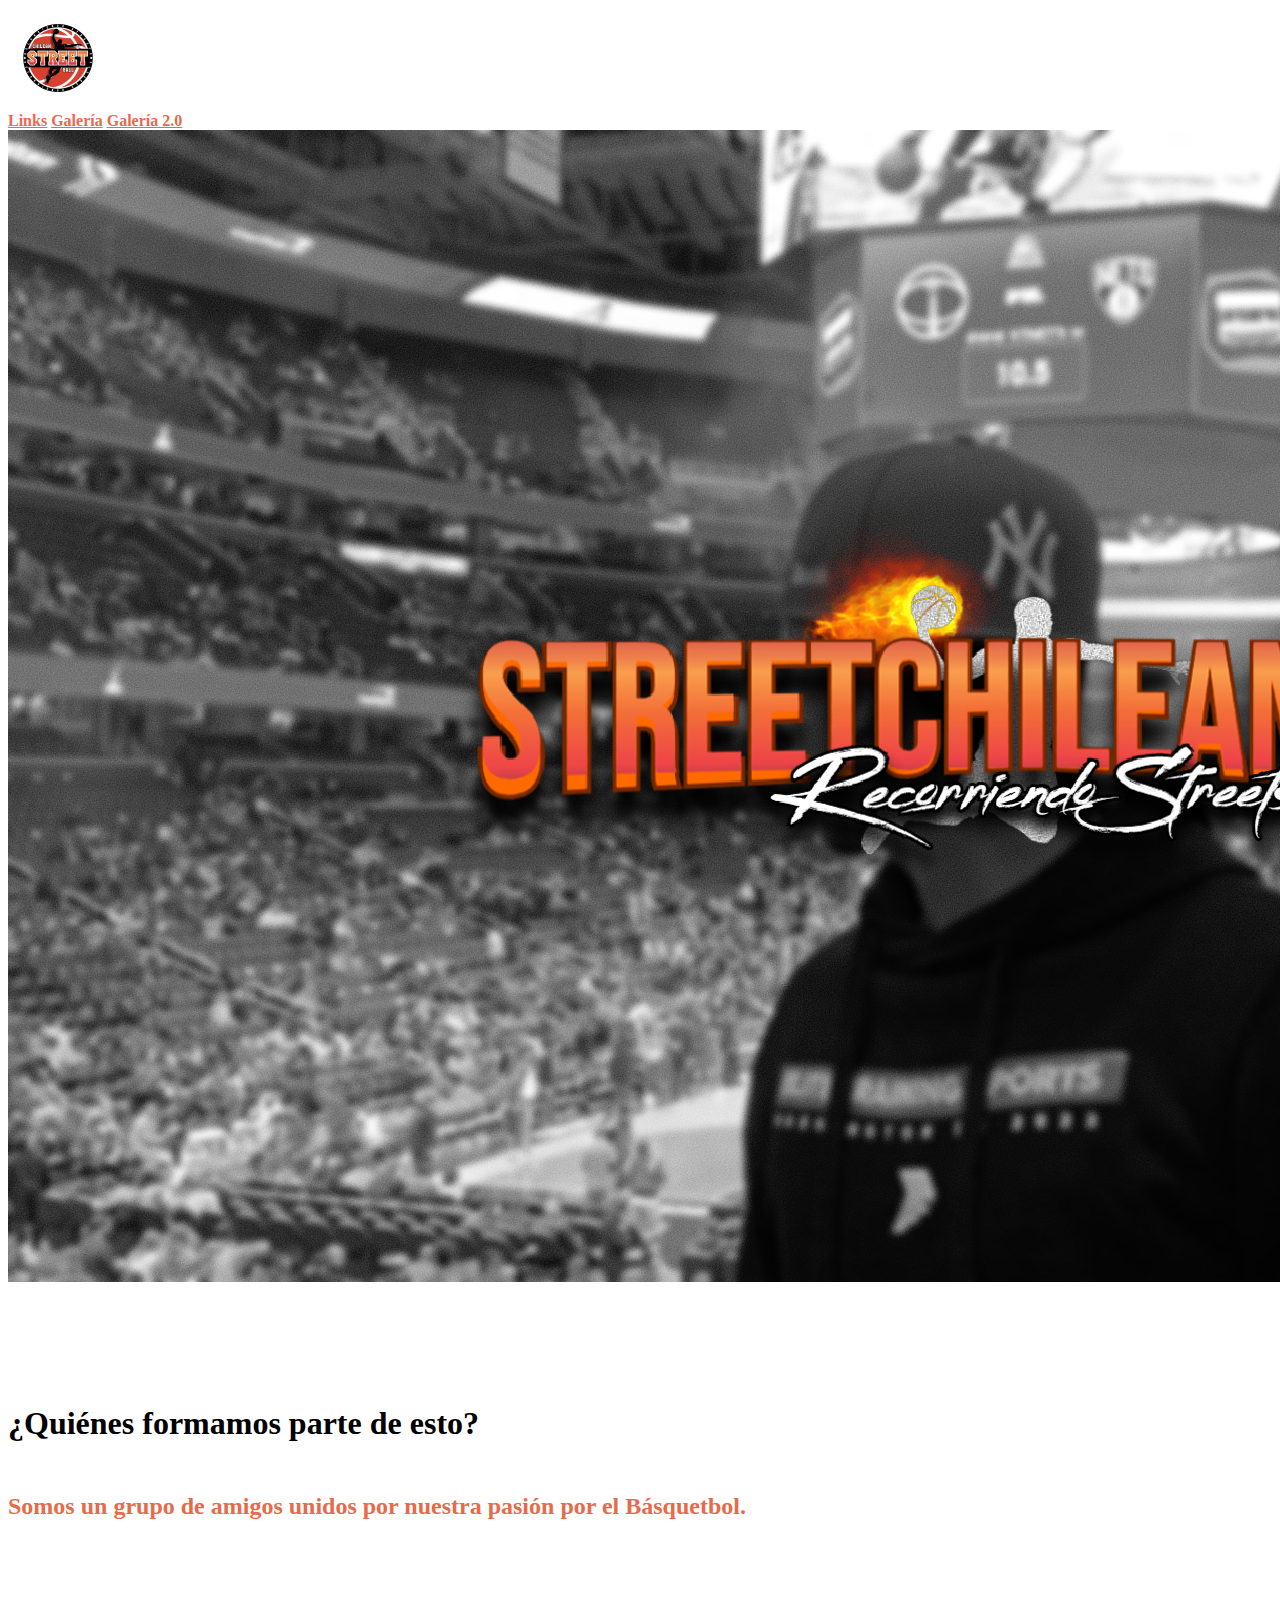
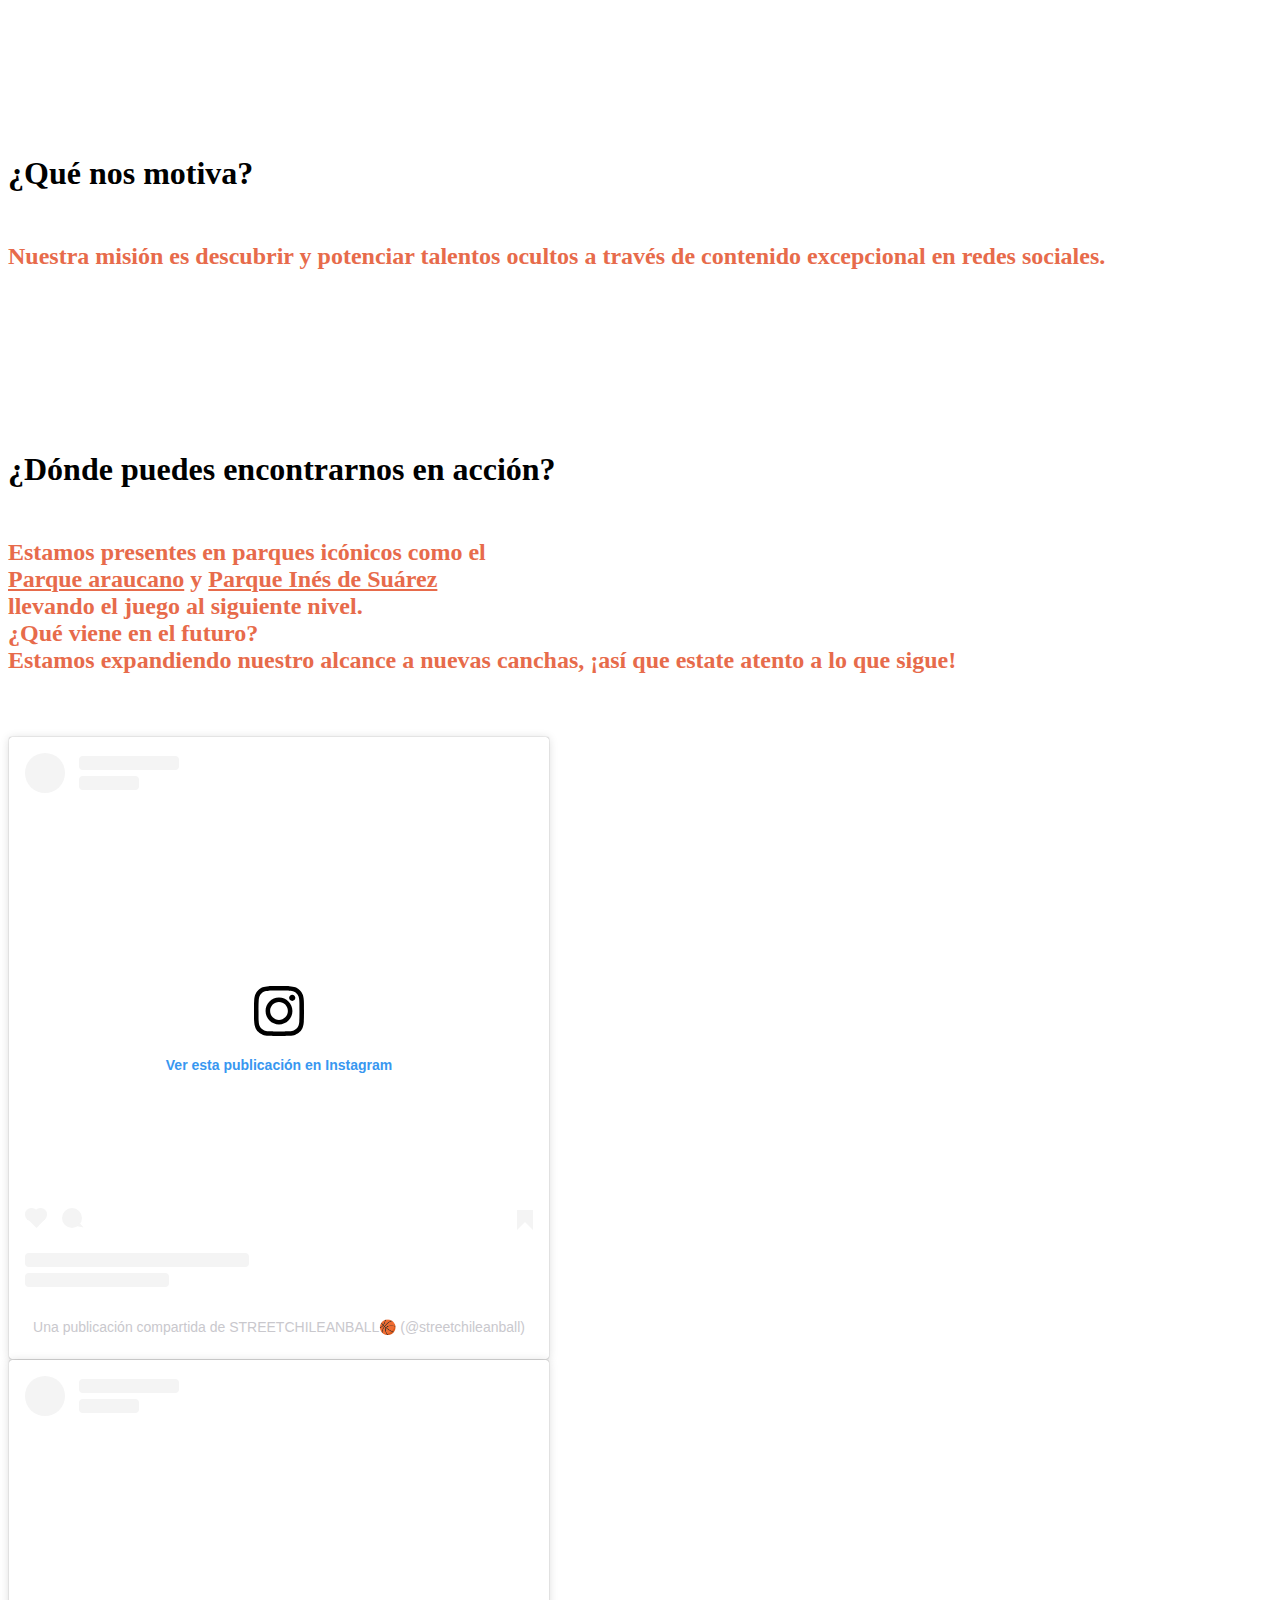
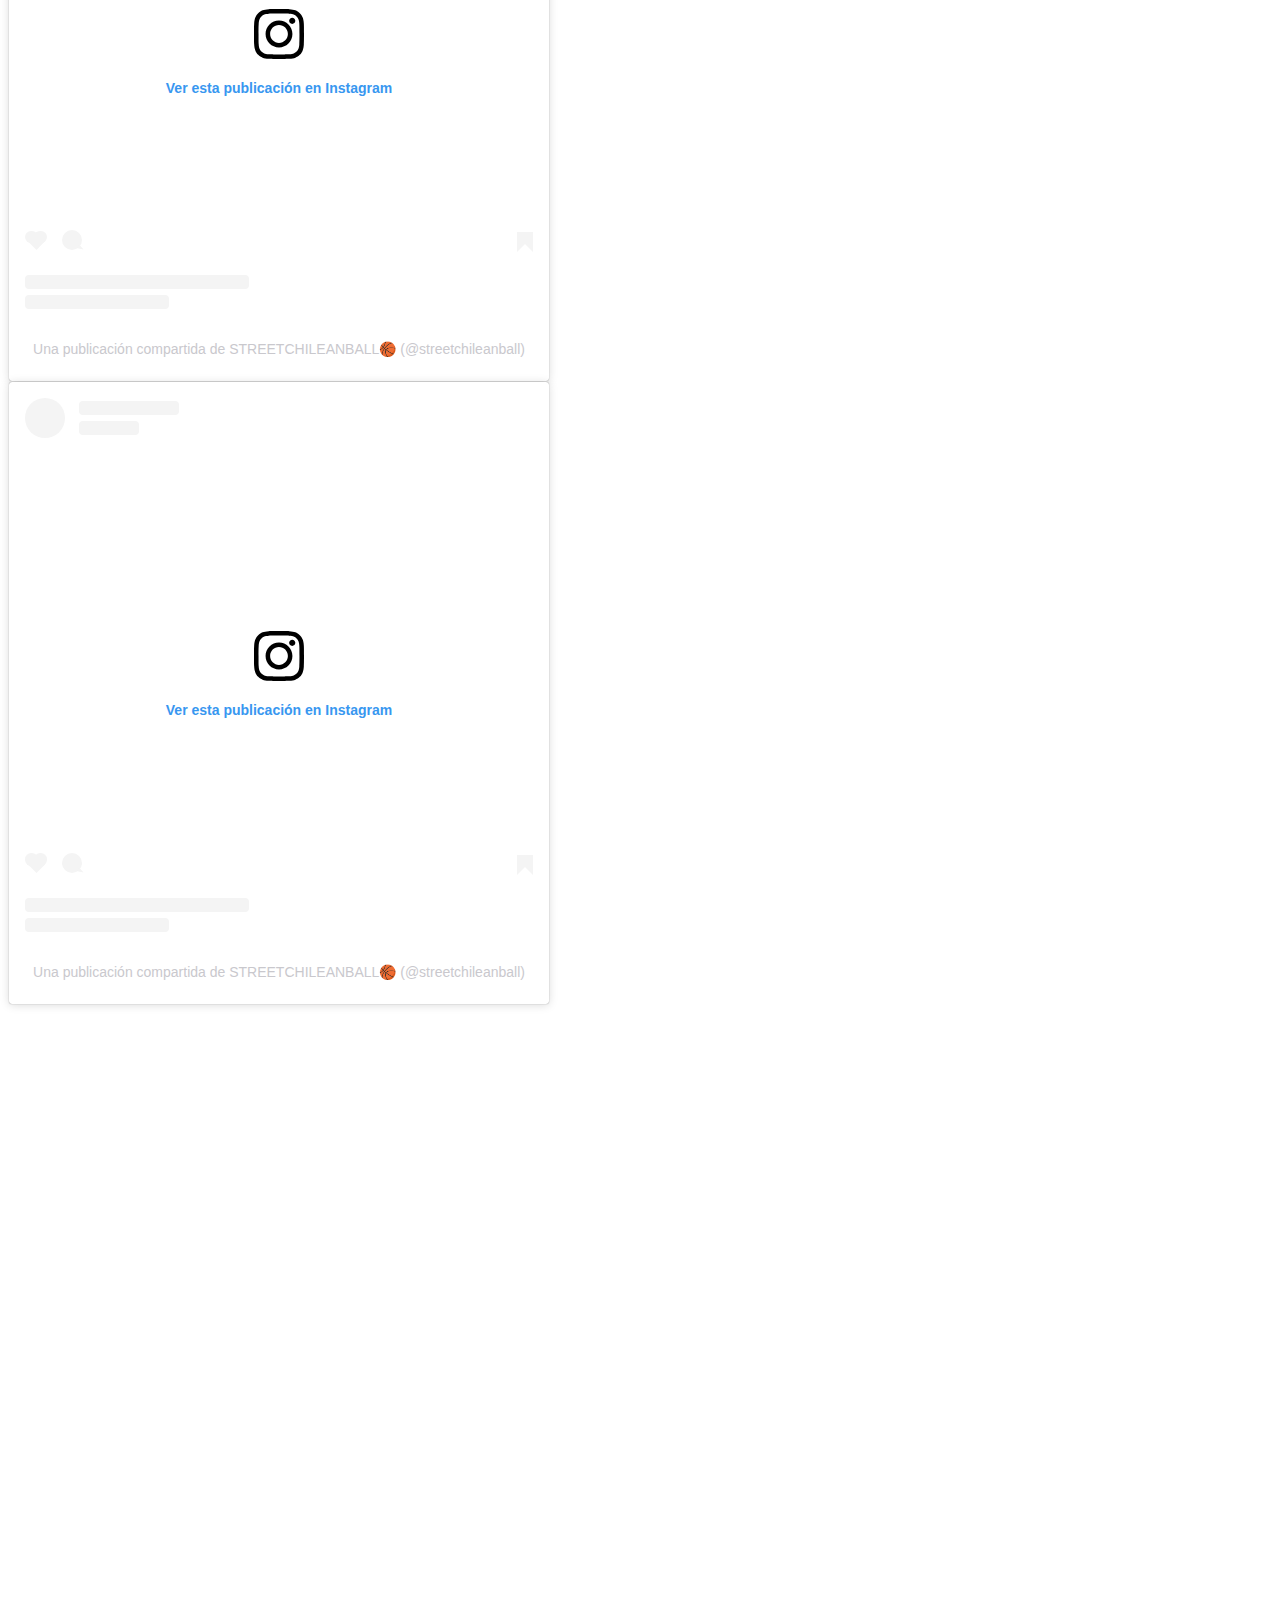
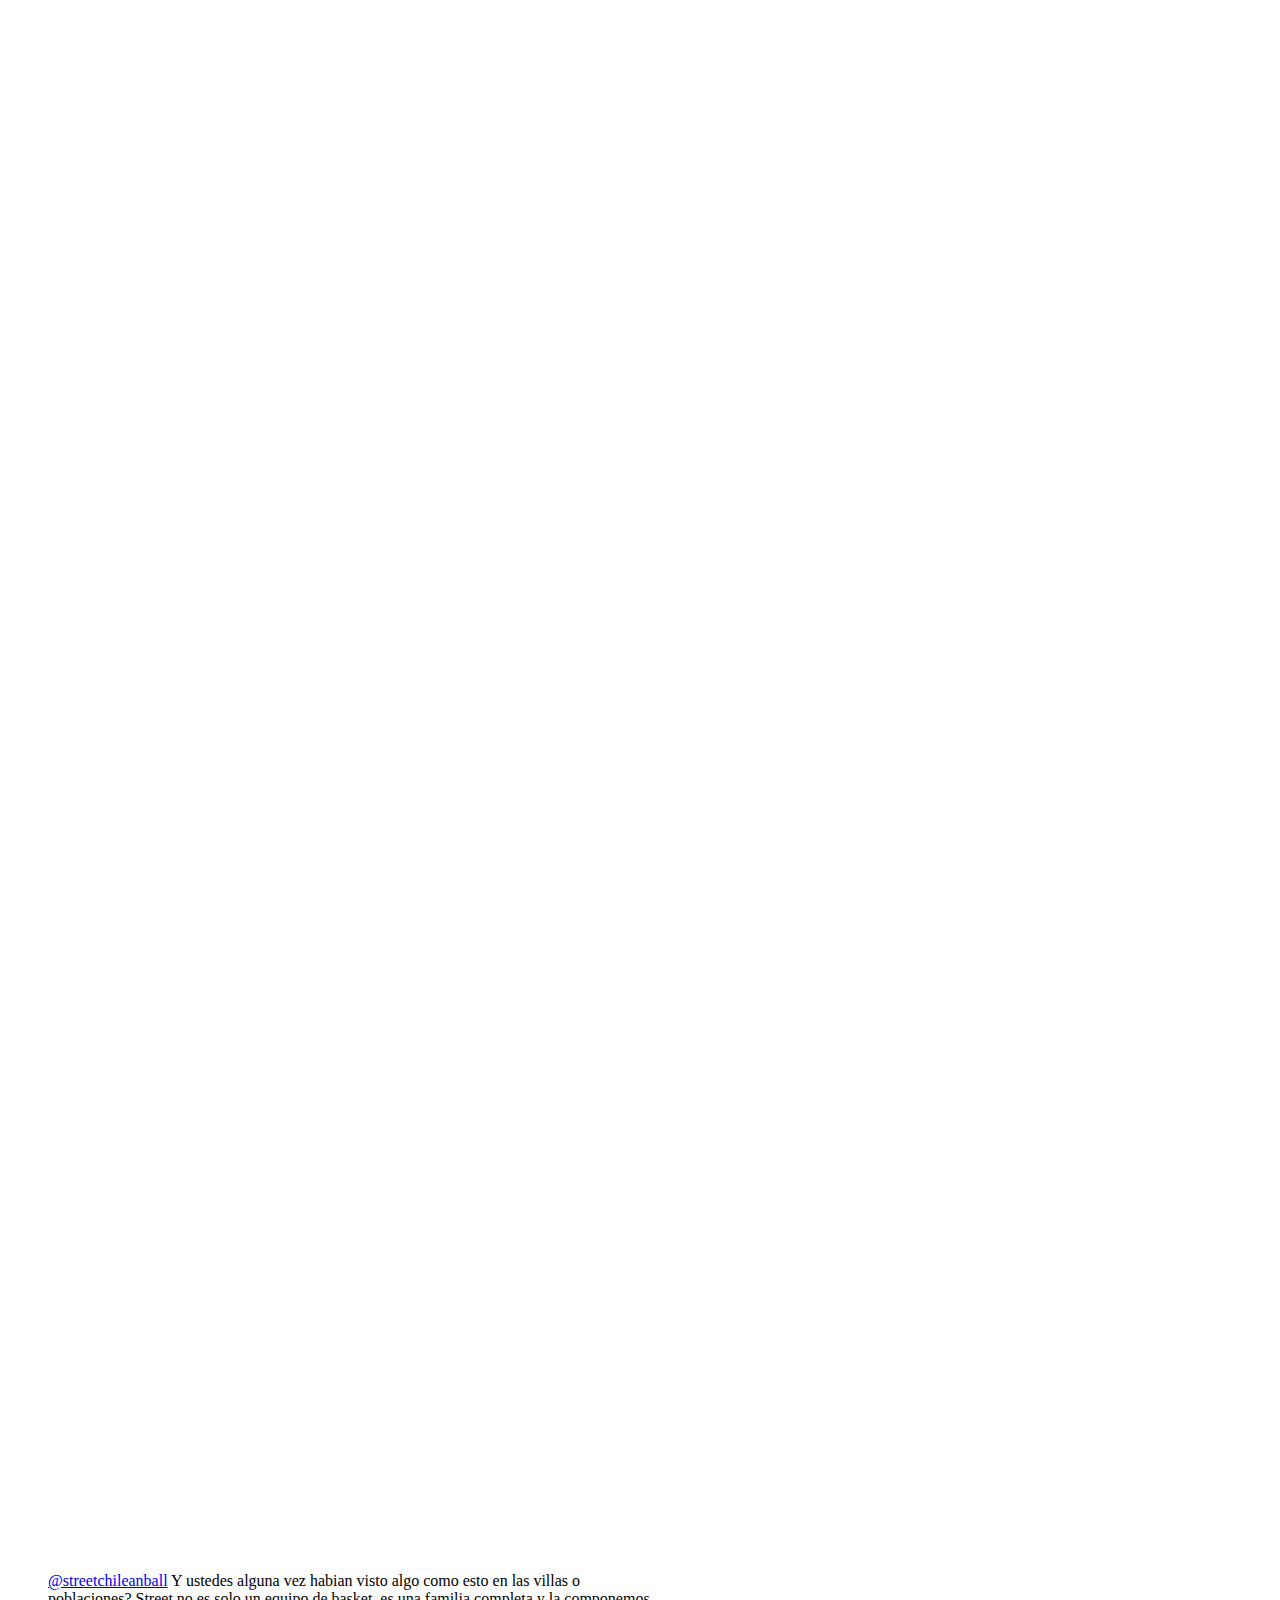
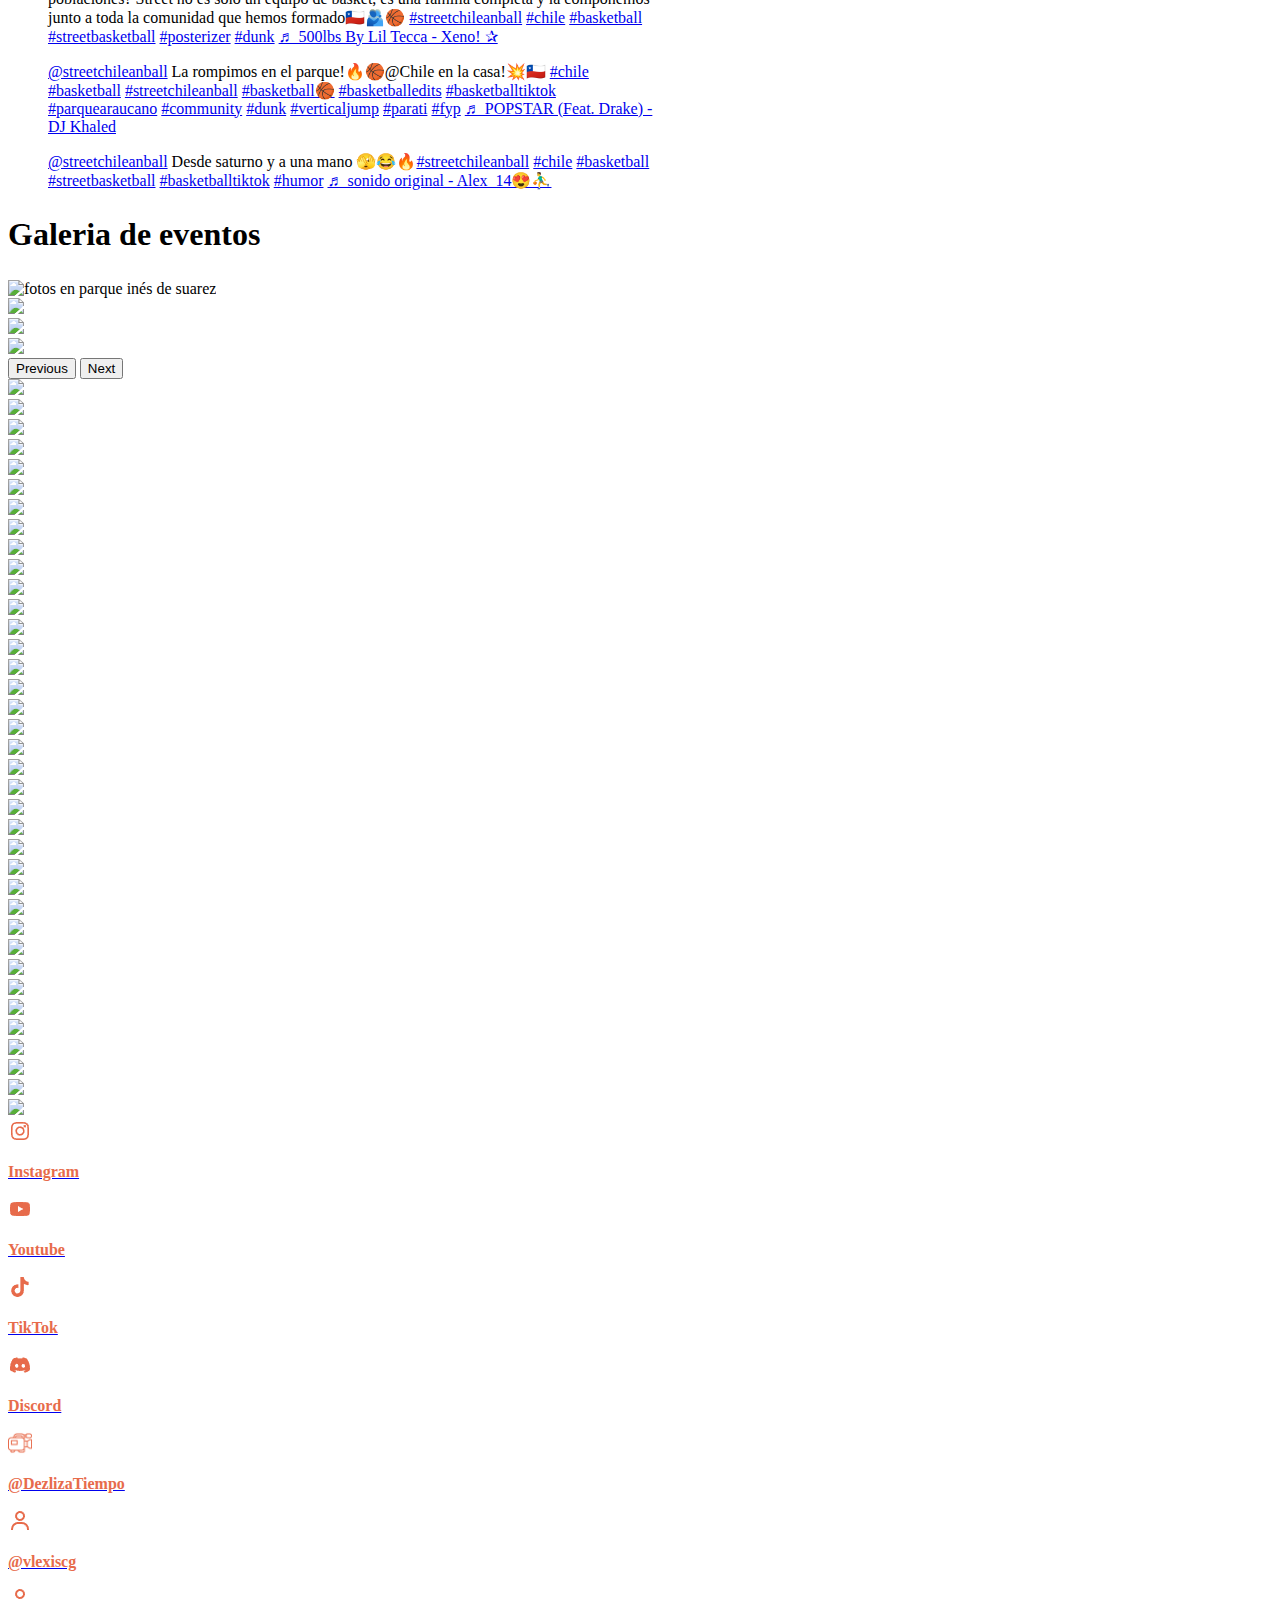
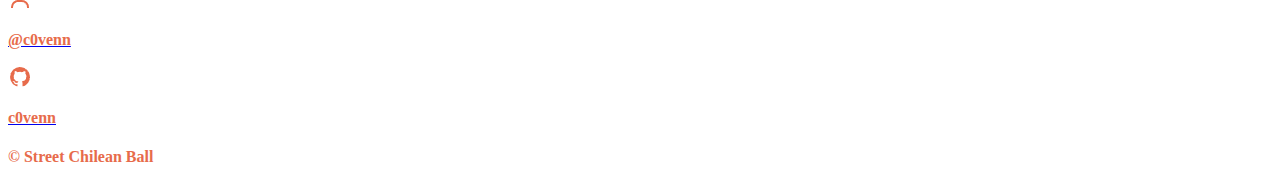
==== commit 23255e3c: "actualizacion media" ====
--- a/index.html
+++ b/index.html
@@ -21,7 +21,7 @@
       name="content"
       content="Básquetbol - niños - adolecentes - adultos - competencias de habilidades - 3x3 - chile"
     />
-    <meta itemprop="alternateName" content="SCB"/>
+    <meta itemprop="alternateName" content="SCB" />
     <meta property="og:image" content="logo.PNG" />
     <title>StreetChileanBall</title>
     <link rel="stylesheet" href="index.css" />
@@ -52,7 +52,9 @@
         <nav>
           <a class="link text-decoration-none p-1" href="#links">Links</a>
           <a class="link text-decoration-none p-1" href="#galery">Galería</a>
-          <!-- <a class="link text-decoration-none p-1" href="./galery.html">Galería 2.0</a> -->
+          <a class="link text-decoration-none p-1" href="./galery.html"
+            >Galería 2.0</a
+          >
         </nav>
       </div>
     </header>
@@ -102,7 +104,7 @@
               href="https://www.google.com/maps/place/Parque+Araucano/@-33.402213,-70.574929,17z/data=!3m1!4b1!4m5!3m4!1s0x9662cf25c20a4b35:0xd19efe6b436b97ee!8m2!3d-33.402213!4d-70.5727403"
               >Parque araucano</a
             >
-            y en
+            y
             <a
               class="text-decoration-underline"
               target="_blank"
@@ -112,14 +114,10 @@
             <br />
             llevando el juego al siguiente nivel.
             <br />
+            ¿Qué viene en el futuro?
             <br />
-            <h2>¿Qué viene en el futuro?</h2>
-          </p>
-          <p>
-            Estamos expandiendo nuestro alcance a nuevas canchas,
-          </p>
-          <p>
-            ¡así que tienes que estar atento a lo que sigue!
+            Estamos expandiendo nuestro alcance a nuevas canchas, ¡así que
+            estate atento a lo que sigue!
           </p>
         </div>
       </section>
@@ -128,24 +126,870 @@
         class="instagram p-4 bg-dark d-lg-flex align-items-center justify-content-evenly"
       >
         <div class="d-flex align-items-center justify-content-center">
-          <blockquote class="instagram-media" data-instgrm-captioned data-instgrm-permalink="https://www.instagram.com/p/C6ojW1quWp0/?utm_source=ig_embed&amp;utm_campaign=loading" data-instgrm-version="14" style=" background:#FFF; border:0; border-radius:3px; box-shadow:0 0 1px 0 rgba(0,0,0,0.5),0 1px 10px 0 rgba(0,0,0,0.15); margin: 1px; max-width:540px; min-width:326px; padding:0; width:99.375%; width:-webkit-calc(100% - 2px); width:calc(100% - 2px);"><div style="padding:16px;"> <a href="https://www.instagram.com/p/C6ojW1quWp0/?utm_source=ig_embed&amp;utm_campaign=loading" style=" background:#FFFFFF; line-height:0; padding:0 0; text-align:center; text-decoration:none; width:100%;" target="_blank"> <div style=" display: flex; flex-direction: row; align-items: center;"> <div style="background-color: #F4F4F4; border-radius: 50%; flex-grow: 0; height: 40px; margin-right: 14px; width: 40px;"></div> <div style="display: flex; flex-direction: column; flex-grow: 1; justify-content: center;"> <div style=" background-color: #F4F4F4; border-radius: 4px; flex-grow: 0; height: 14px; margin-bottom: 6px; width: 100px;"></div> <div style=" background-color: #F4F4F4; border-radius: 4px; flex-grow: 0; height: 14px; width: 60px;"></div></div></div><div style="padding: 19% 0;"></div> <div style="display:block; height:50px; margin:0 auto 12px; width:50px;"><svg width="50px" height="50px" viewBox="0 0 60 60" version="1.1" xmlns="https://www.w3.org/2000/svg" xmlns:xlink="https://www.w3.org/1999/xlink"><g stroke="none" stroke-width="1" fill="none" fill-rule="evenodd"><g transform="translate(-511.000000, -20.000000)" fill="#000000"><g><path d="M556.869,30.41 C554.814,30.41 553.148,32.076 553.148,34.131 C553.148,36.186 554.814,37.852 556.869,37.852 C558.924,37.852 560.59,36.186 560.59,34.131 C560.59,32.076 558.924,30.41 556.869,30.41 M541,60.657 C535.114,60.657 530.342,55.887 530.342,50 C530.342,44.114 535.114,39.342 541,39.342 C546.887,39.342 551.658,44.114 551.658,50 C551.658,55.887 546.887,60.657 541,60.657 M541,33.886 C532.1,33.886 524.886,41.1 524.886,50 C524.886,58.899 532.1,66.113 541,66.113 C549.9,66.113 557.115,58.899 557.115,50 C557.115,41.1 549.9,33.886 541,33.886 M565.378,62.101 C565.244,65.022 564.756,66.606 564.346,67.663 C563.803,69.06 563.154,70.057 562.106,71.106 C561.058,72.155 560.06,72.803 558.662,73.347 C557.607,73.757 556.021,74.244 553.102,74.378 C549.944,74.521 548.997,74.552 541,74.552 C533.003,74.552 532.056,74.521 528.898,74.378 C525.979,74.244 524.393,73.757 523.338,73.347 C521.94,72.803 520.942,72.155 519.894,71.106 C518.846,70.057 518.197,69.06 517.654,67.663 C517.244,66.606 516.755,65.022 516.623,62.101 C516.479,58.943 516.448,57.996 516.448,50 C516.448,42.003 516.479,41.056 516.623,37.899 C516.755,34.978 517.244,33.391 517.654,32.338 C518.197,30.938 518.846,29.942 519.894,28.894 C520.942,27.846 521.94,27.196 523.338,26.654 C524.393,26.244 525.979,25.756 528.898,25.623 C532.057,25.479 533.004,25.448 541,25.448 C548.997,25.448 549.943,25.479 553.102,25.623 C556.021,25.756 557.607,26.244 558.662,26.654 C560.06,27.196 561.058,27.846 562.106,28.894 C563.154,29.942 563.803,30.938 564.346,32.338 C564.756,33.391 565.244,34.978 565.378,37.899 C565.522,41.056 565.552,42.003 565.552,50 C565.552,57.996 565.522,58.943 565.378,62.101 M570.82,37.631 C570.674,34.438 570.167,32.258 569.425,30.349 C568.659,28.377 567.633,26.702 565.965,25.035 C564.297,23.368 562.623,22.342 560.652,21.575 C558.743,20.834 556.562,20.326 553.369,20.18 C550.169,20.033 549.148,20 541,20 C532.853,20 531.831,20.033 528.631,20.18 C525.438,20.326 523.257,20.834 521.349,21.575 C519.376,22.342 517.703,23.368 516.035,25.035 C514.368,26.702 513.342,28.377 512.574,30.349 C511.834,32.258 511.326,34.438 511.181,37.631 C511.035,40.831 511,41.851 511,50 C511,58.147 511.035,59.17 511.181,62.369 C511.326,65.562 511.834,67.743 512.574,69.651 C513.342,71.625 514.368,73.296 516.035,74.965 C517.703,76.634 519.376,77.658 521.349,78.425 C523.257,79.167 525.438,79.673 528.631,79.82 C531.831,79.965 532.853,80.001 541,80.001 C549.148,80.001 550.169,79.965 553.369,79.82 C556.562,79.673 558.743,79.167 560.652,78.425 C562.623,77.658 564.297,76.634 565.965,74.965 C567.633,73.296 568.659,71.625 569.425,69.651 C570.167,67.743 570.674,65.562 570.82,62.369 C570.966,59.17 571,58.147 571,50 C571,41.851 570.966,40.831 570.82,37.631"></path></g></g></g></svg></div><div style="padding-top: 8px;"> <div style=" color:#3897f0; font-family:Arial,sans-serif; font-size:14px; font-style:normal; font-weight:550; line-height:18px;">Ver esta publicación en Instagram</div></div><div style="padding: 12.5% 0;"></div> <div style="display: flex; flex-direction: row; margin-bottom: 14px; align-items: center;"><div> <div style="background-color: #F4F4F4; border-radius: 50%; height: 12.5px; width: 12.5px; transform: translateX(0px) translateY(7px);"></div> <div style="background-color: #F4F4F4; height: 12.5px; transform: rotate(-45deg) translateX(3px) translateY(1px); width: 12.5px; flex-grow: 0; margin-right: 14px; margin-left: 2px;"></div> <div style="background-color: #F4F4F4; border-radius: 50%; height: 12.5px; width: 12.5px; transform: translateX(9px) translateY(-18px);"></div></div><div style="margin-left: 8px;"> <div style=" background-color: #F4F4F4; border-radius: 50%; flex-grow: 0; height: 20px; width: 20px;"></div> <div style=" width: 0; height: 0; border-top: 2px solid transparent; border-left: 6px solid #f4f4f4; border-bottom: 2px solid transparent; transform: translateX(16px) translateY(-4px) rotate(30deg)"></div></div><div style="margin-left: auto;"> <div style=" width: 0px; border-top: 8px solid #F4F4F4; border-right: 8px solid transparent; transform: translateY(16px);"></div> <div style=" background-color: #F4F4F4; flex-grow: 0; height: 12px; width: 16px; transform: translateY(-4px);"></div> <div style=" width: 0; height: 0; border-top: 8px solid #F4F4F4; border-left: 8px solid transparent; transform: translateY(-4px) translateX(8px);"></div></div></div> <div style="display: flex; flex-direction: column; flex-grow: 1; justify-content: center; margin-bottom: 24px;"> <div style=" background-color: #F4F4F4; border-radius: 4px; flex-grow: 0; height: 14px; margin-bottom: 6px; width: 224px;"></div> <div style=" background-color: #F4F4F4; border-radius: 4px; flex-grow: 0; height: 14px; width: 144px;"></div></div></a><p style=" color:#c9c8cd; font-family:Arial,sans-serif; font-size:14px; line-height:17px; margin-bottom:0; margin-top:8px; overflow:hidden; padding:8px 0 7px; text-align:center; text-overflow:ellipsis; white-space:nowrap;"><a href="https://www.instagram.com/p/C6ojW1quWp0/?utm_source=ig_embed&amp;utm_campaign=loading" style=" color:#c9c8cd; font-family:Arial,sans-serif; font-size:14px; font-style:normal; font-weight:normal; line-height:17px; text-decoration:none;" target="_blank">Una publicación compartida de STREETCHILEANBALL🏀 (@streetchileanball)</a></p></div></blockquote> <script async src="//www.instagram.com/embed.js"></script>
+          <blockquote
+            class="instagram-media"
+            data-instgrm-captioned
+            data-instgrm-permalink="https://www.instagram.com/reel/DE54daNOuPC/?utm_source=ig_embed&amp;utm_campaign=loading"
+            data-instgrm-version="14"
+            style="
+              background: #fff;
+              border: 0;
+              border-radius: 3px;
+              box-shadow: 0 0 1px 0 rgba(0, 0, 0, 0.5),
+                0 1px 10px 0 rgba(0, 0, 0, 0.15);
+              margin: 1px;
+              max-width: 540px;
+              min-width: 326px;
+              padding: 0;
+              width: 99.375%;
+              width: -webkit-calc(100% - 2px);
+              width: calc(100% - 2px);
+            "
+          >
+            <div style="padding: 16px">
+              <a
+                href="https://www.instagram.com/reel/DE54daNOuPC/?utm_source=ig_embed&amp;utm_campaign=loading"
+                style="
+                  background: #ffffff;
+                  line-height: 0;
+                  padding: 0 0;
+                  text-align: center;
+                  text-decoration: none;
+                  width: 100%;
+                "
+                target="_blank"
+              >
+                <div
+                  style="
+                    display: flex;
+                    flex-direction: row;
+                    align-items: center;
+                  "
+                >
+                  <div
+                    style="
+                      background-color: #f4f4f4;
+                      border-radius: 50%;
+                      flex-grow: 0;
+                      height: 40px;
+                      margin-right: 14px;
+                      width: 40px;
+                    "
+                  ></div>
+                  <div
+                    style="
+                      display: flex;
+                      flex-direction: column;
+                      flex-grow: 1;
+                      justify-content: center;
+                    "
+                  >
+                    <div
+                      style="
+                        background-color: #f4f4f4;
+                        border-radius: 4px;
+                        flex-grow: 0;
+                        height: 14px;
+                        margin-bottom: 6px;
+                        width: 100px;
+                      "
+                    ></div>
+                    <div
+                      style="
+                        background-color: #f4f4f4;
+                        border-radius: 4px;
+                        flex-grow: 0;
+                        height: 14px;
+                        width: 60px;
+                      "
+                    ></div>
+                  </div>
+                </div>
+                <div style="padding: 19% 0"></div>
+                <div
+                  style="
+                    display: block;
+                    height: 50px;
+                    margin: 0 auto 12px;
+                    width: 50px;
+                  "
+                >
+                  <svg
+                    width="50px"
+                    height="50px"
+                    viewBox="0 0 60 60"
+                    version="1.1"
+                    xmlns="https://www.w3.org/2000/svg"
+                    xmlns:xlink="https://www.w3.org/1999/xlink"
+                  >
+                    <g
+                      stroke="none"
+                      stroke-width="1"
+                      fill="none"
+                      fill-rule="evenodd"
+                    >
+                      <g
+                        transform="translate(-511.000000, -20.000000)"
+                        fill="#000000"
+                      >
+                        <g>
+                          <path
+                            d="M556.869,30.41 C554.814,30.41 553.148,32.076 553.148,34.131 C553.148,36.186 554.814,37.852 556.869,37.852 C558.924,37.852 560.59,36.186 560.59,34.131 C560.59,32.076 558.924,30.41 556.869,30.41 M541,60.657 C535.114,60.657 530.342,55.887 530.342,50 C530.342,44.114 535.114,39.342 541,39.342 C546.887,39.342 551.658,44.114 551.658,50 C551.658,55.887 546.887,60.657 541,60.657 M541,33.886 C532.1,33.886 524.886,41.1 524.886,50 C524.886,58.899 532.1,66.113 541,66.113 C549.9,66.113 557.115,58.899 557.115,50 C557.115,41.1 549.9,33.886 541,33.886 M565.378,62.101 C565.244,65.022 564.756,66.606 564.346,67.663 C563.803,69.06 563.154,70.057 562.106,71.106 C561.058,72.155 560.06,72.803 558.662,73.347 C557.607,73.757 556.021,74.244 553.102,74.378 C549.944,74.521 548.997,74.552 541,74.552 C533.003,74.552 532.056,74.521 528.898,74.378 C525.979,74.244 524.393,73.757 523.338,73.347 C521.94,72.803 520.942,72.155 519.894,71.106 C518.846,70.057 518.197,69.06 517.654,67.663 C517.244,66.606 516.755,65.022 516.623,62.101 C516.479,58.943 516.448,57.996 516.448,50 C516.448,42.003 516.479,41.056 516.623,37.899 C516.755,34.978 517.244,33.391 517.654,32.338 C518.197,30.938 518.846,29.942 519.894,28.894 C520.942,27.846 521.94,27.196 523.338,26.654 C524.393,26.244 525.979,25.756 528.898,25.623 C532.057,25.479 533.004,25.448 541,25.448 C548.997,25.448 549.943,25.479 553.102,25.623 C556.021,25.756 557.607,26.244 558.662,26.654 C560.06,27.196 561.058,27.846 562.106,28.894 C563.154,29.942 563.803,30.938 564.346,32.338 C564.756,33.391 565.244,34.978 565.378,37.899 C565.522,41.056 565.552,42.003 565.552,50 C565.552,57.996 565.522,58.943 565.378,62.101 M570.82,37.631 C570.674,34.438 570.167,32.258 569.425,30.349 C568.659,28.377 567.633,26.702 565.965,25.035 C564.297,23.368 562.623,22.342 560.652,21.575 C558.743,20.834 556.562,20.326 553.369,20.18 C550.169,20.033 549.148,20 541,20 C532.853,20 531.831,20.033 528.631,20.18 C525.438,20.326 523.257,20.834 521.349,21.575 C519.376,22.342 517.703,23.368 516.035,25.035 C514.368,26.702 513.342,28.377 512.574,30.349 C511.834,32.258 511.326,34.438 511.181,37.631 C511.035,40.831 511,41.851 511,50 C511,58.147 511.035,59.17 511.181,62.369 C511.326,65.562 511.834,67.743 512.574,69.651 C513.342,71.625 514.368,73.296 516.035,74.965 C517.703,76.634 519.376,77.658 521.349,78.425 C523.257,79.167 525.438,79.673 528.631,79.82 C531.831,79.965 532.853,80.001 541,80.001 C549.148,80.001 550.169,79.965 553.369,79.82 C556.562,79.673 558.743,79.167 560.652,78.425 C562.623,77.658 564.297,76.634 565.965,74.965 C567.633,73.296 568.659,71.625 569.425,69.651 C570.167,67.743 570.674,65.562 570.82,62.369 C570.966,59.17 571,58.147 571,50 C571,41.851 570.966,40.831 570.82,37.631"
+                          ></path>
+                        </g>
+                      </g>
+                    </g>
+                  </svg>
+                </div>
+                <div style="padding-top: 8px">
+                  <div
+                    style="
+                      color: #3897f0;
+                      font-family: Arial, sans-serif;
+                      font-size: 14px;
+                      font-style: normal;
+                      font-weight: 550;
+                      line-height: 18px;
+                    "
+                  >
+                    Ver esta publicación en Instagram
+                  </div>
+                </div>
+                <div style="padding: 12.5% 0"></div>
+                <div
+                  style="
+                    display: flex;
+                    flex-direction: row;
+                    margin-bottom: 14px;
+                    align-items: center;
+                  "
+                >
+                  <div>
+                    <div
+                      style="
+                        background-color: #f4f4f4;
+                        border-radius: 50%;
+                        height: 12.5px;
+                        width: 12.5px;
+                        transform: translateX(0px) translateY(7px);
+                      "
+                    ></div>
+                    <div
+                      style="
+                        background-color: #f4f4f4;
+                        height: 12.5px;
+                        transform: rotate(-45deg) translateX(3px)
+                          translateY(1px);
+                        width: 12.5px;
+                        flex-grow: 0;
+                        margin-right: 14px;
+                        margin-left: 2px;
+                      "
+                    ></div>
+                    <div
+                      style="
+                        background-color: #f4f4f4;
+                        border-radius: 50%;
+                        height: 12.5px;
+                        width: 12.5px;
+                        transform: translateX(9px) translateY(-18px);
+                      "
+                    ></div>
+                  </div>
+                  <div style="margin-left: 8px">
+                    <div
+                      style="
+                        background-color: #f4f4f4;
+                        border-radius: 50%;
+                        flex-grow: 0;
+                        height: 20px;
+                        width: 20px;
+                      "
+                    ></div>
+                    <div
+                      style="
+                        width: 0;
+                        height: 0;
+                        border-top: 2px solid transparent;
+                        border-left: 6px solid #f4f4f4;
+                        border-bottom: 2px solid transparent;
+                        transform: translateX(16px) translateY(-4px)
+                          rotate(30deg);
+                      "
+                    ></div>
+                  </div>
+                  <div style="margin-left: auto">
+                    <div
+                      style="
+                        width: 0px;
+                        border-top: 8px solid #f4f4f4;
+                        border-right: 8px solid transparent;
+                        transform: translateY(16px);
+                      "
+                    ></div>
+                    <div
+                      style="
+                        background-color: #f4f4f4;
+                        flex-grow: 0;
+                        height: 12px;
+                        width: 16px;
+                        transform: translateY(-4px);
+                      "
+                    ></div>
+                    <div
+                      style="
+                        width: 0;
+                        height: 0;
+                        border-top: 8px solid #f4f4f4;
+                        border-left: 8px solid transparent;
+                        transform: translateY(-4px) translateX(8px);
+                      "
+                    ></div>
+                  </div>
+                </div>
+                <div
+                  style="
+                    display: flex;
+                    flex-direction: column;
+                    flex-grow: 1;
+                    justify-content: center;
+                    margin-bottom: 24px;
+                  "
+                >
+                  <div
+                    style="
+                      background-color: #f4f4f4;
+                      border-radius: 4px;
+                      flex-grow: 0;
+                      height: 14px;
+                      margin-bottom: 6px;
+                      width: 224px;
+                    "
+                  ></div>
+                  <div
+                    style="
+                      background-color: #f4f4f4;
+                      border-radius: 4px;
+                      flex-grow: 0;
+                      height: 14px;
+                      width: 144px;
+                    "
+                  ></div></div
+              ></a>
+              <p
+                style="
+                  color: #c9c8cd;
+                  font-family: Arial, sans-serif;
+                  font-size: 14px;
+                  line-height: 17px;
+                  margin-bottom: 0;
+                  margin-top: 8px;
+                  overflow: hidden;
+                  padding: 8px 0 7px;
+                  text-align: center;
+                  text-overflow: ellipsis;
+                  white-space: nowrap;
+                "
+              >
+                <a
+                  href="https://www.instagram.com/reel/DE54daNOuPC/?utm_source=ig_embed&amp;utm_campaign=loading"
+                  style="
+                    color: #c9c8cd;
+                    font-family: Arial, sans-serif;
+                    font-size: 14px;
+                    font-style: normal;
+                    font-weight: normal;
+                    line-height: 17px;
+                    text-decoration: none;
+                  "
+                  target="_blank"
+                  >Una publicación compartida de STREETCHILEANBALL🏀
+                  (@streetchileanball)</a
+                >
+              </p>
+            </div>
+          </blockquote>
+          <script async src="//www.instagram.com/embed.js"></script>
         </div>
         <div class="d-flex align-items-center justify-content-center">
-          <blockquote class="instagram-media" data-instgrm-captioned data-instgrm-permalink="https://www.instagram.com/p/C4tCMP5Oq-U/?utm_source=ig_embed&amp;utm_campaign=loading" data-instgrm-version="14" style=" background:#FFF; border:0; border-radius:3px; box-shadow:0 0 1px 0 rgba(0,0,0,0.5),0 1px 10px 0 rgba(0,0,0,0.15); margin: 1px; max-width:540px; min-width:326px; padding:0; width:99.375%; width:-webkit-calc(100% - 2px); width:calc(100% - 2px);"><div style="padding:16px;"> <a href="https://www.instagram.com/p/C4tCMP5Oq-U/?utm_source=ig_embed&amp;utm_campaign=loading" style=" background:#FFFFFF; line-height:0; padding:0 0; text-align:center; text-decoration:none; width:100%;" target="_blank"> <div style=" display: flex; flex-direction: row; align-items: center;"> <div style="background-color: #F4F4F4; border-radius: 50%; flex-grow: 0; height: 40px; margin-right: 14px; width: 40px;"></div> <div style="display: flex; flex-direction: column; flex-grow: 1; justify-content: center;"> <div style=" background-color: #F4F4F4; border-radius: 4px; flex-grow: 0; height: 14px; margin-bottom: 6px; width: 100px;"></div> <div style=" background-color: #F4F4F4; border-radius: 4px; flex-grow: 0; height: 14px; width: 60px;"></div></div></div><div style="padding: 19% 0;"></div> <div style="display:block; height:50px; margin:0 auto 12px; width:50px;"><svg width="50px" height="50px" viewBox="0 0 60 60" version="1.1" xmlns="https://www.w3.org/2000/svg" xmlns:xlink="https://www.w3.org/1999/xlink"><g stroke="none" stroke-width="1" fill="none" fill-rule="evenodd"><g transform="translate(-511.000000, -20.000000)" fill="#000000"><g><path d="M556.869,30.41 C554.814,30.41 553.148,32.076 553.148,34.131 C553.148,36.186 554.814,37.852 556.869,37.852 C558.924,37.852 560.59,36.186 560.59,34.131 C560.59,32.076 558.924,30.41 556.869,30.41 M541,60.657 C535.114,60.657 530.342,55.887 530.342,50 C530.342,44.114 535.114,39.342 541,39.342 C546.887,39.342 551.658,44.114 551.658,50 C551.658,55.887 546.887,60.657 541,60.657 M541,33.886 C532.1,33.886 524.886,41.1 524.886,50 C524.886,58.899 532.1,66.113 541,66.113 C549.9,66.113 557.115,58.899 557.115,50 C557.115,41.1 549.9,33.886 541,33.886 M565.378,62.101 C565.244,65.022 564.756,66.606 564.346,67.663 C563.803,69.06 563.154,70.057 562.106,71.106 C561.058,72.155 560.06,72.803 558.662,73.347 C557.607,73.757 556.021,74.244 553.102,74.378 C549.944,74.521 548.997,74.552 541,74.552 C533.003,74.552 532.056,74.521 528.898,74.378 C525.979,74.244 524.393,73.757 523.338,73.347 C521.94,72.803 520.942,72.155 519.894,71.106 C518.846,70.057 518.197,69.06 517.654,67.663 C517.244,66.606 516.755,65.022 516.623,62.101 C516.479,58.943 516.448,57.996 516.448,50 C516.448,42.003 516.479,41.056 516.623,37.899 C516.755,34.978 517.244,33.391 517.654,32.338 C518.197,30.938 518.846,29.942 519.894,28.894 C520.942,27.846 521.94,27.196 523.338,26.654 C524.393,26.244 525.979,25.756 528.898,25.623 C532.057,25.479 533.004,25.448 541,25.448 C548.997,25.448 549.943,25.479 553.102,25.623 C556.021,25.756 557.607,26.244 558.662,26.654 C560.06,27.196 561.058,27.846 562.106,28.894 C563.154,29.942 563.803,30.938 564.346,32.338 C564.756,33.391 565.244,34.978 565.378,37.899 C565.522,41.056 565.552,42.003 565.552,50 C565.552,57.996 565.522,58.943 565.378,62.101 M570.82,37.631 C570.674,34.438 570.167,32.258 569.425,30.349 C568.659,28.377 567.633,26.702 565.965,25.035 C564.297,23.368 562.623,22.342 560.652,21.575 C558.743,20.834 556.562,20.326 553.369,20.18 C550.169,20.033 549.148,20 541,20 C532.853,20 531.831,20.033 528.631,20.18 C525.438,20.326 523.257,20.834 521.349,21.575 C519.376,22.342 517.703,23.368 516.035,25.035 C514.368,26.702 513.342,28.377 512.574,30.349 C511.834,32.258 511.326,34.438 511.181,37.631 C511.035,40.831 511,41.851 511,50 C511,58.147 511.035,59.17 511.181,62.369 C511.326,65.562 511.834,67.743 512.574,69.651 C513.342,71.625 514.368,73.296 516.035,74.965 C517.703,76.634 519.376,77.658 521.349,78.425 C523.257,79.167 525.438,79.673 528.631,79.82 C531.831,79.965 532.853,80.001 541,80.001 C549.148,80.001 550.169,79.965 553.369,79.82 C556.562,79.673 558.743,79.167 560.652,78.425 C562.623,77.658 564.297,76.634 565.965,74.965 C567.633,73.296 568.659,71.625 569.425,69.651 C570.167,67.743 570.674,65.562 570.82,62.369 C570.966,59.17 571,58.147 571,50 C571,41.851 570.966,40.831 570.82,37.631"></path></g></g></g></svg></div><div style="padding-top: 8px;"> <div style=" color:#3897f0; font-family:Arial,sans-serif; font-size:14px; font-style:normal; font-weight:550; line-height:18px;">Ver esta publicación en Instagram</div></div><div style="padding: 12.5% 0;"></div> <div style="display: flex; flex-direction: row; margin-bottom: 14px; align-items: center;"><div> <div style="background-color: #F4F4F4; border-radius: 50%; height: 12.5px; width: 12.5px; transform: translateX(0px) translateY(7px);"></div> <div style="background-color: #F4F4F4; height: 12.5px; transform: rotate(-45deg) translateX(3px) translateY(1px); width: 12.5px; flex-grow: 0; margin-right: 14px; margin-left: 2px;"></div> <div style="background-color: #F4F4F4; border-radius: 50%; height: 12.5px; width: 12.5px; transform: translateX(9px) translateY(-18px);"></div></div><div style="margin-left: 8px;"> <div style=" background-color: #F4F4F4; border-radius: 50%; flex-grow: 0; height: 20px; width: 20px;"></div> <div style=" width: 0; height: 0; border-top: 2px solid transparent; border-left: 6px solid #f4f4f4; border-bottom: 2px solid transparent; transform: translateX(16px) translateY(-4px) rotate(30deg)"></div></div><div style="margin-left: auto;"> <div style=" width: 0px; border-top: 8px solid #F4F4F4; border-right: 8px solid transparent; transform: translateY(16px);"></div> <div style=" background-color: #F4F4F4; flex-grow: 0; height: 12px; width: 16px; transform: translateY(-4px);"></div> <div style=" width: 0; height: 0; border-top: 8px solid #F4F4F4; border-left: 8px solid transparent; transform: translateY(-4px) translateX(8px);"></div></div></div> <div style="display: flex; flex-direction: column; flex-grow: 1; justify-content: center; margin-bottom: 24px;"> <div style=" background-color: #F4F4F4; border-radius: 4px; flex-grow: 0; height: 14px; margin-bottom: 6px; width: 224px;"></div> <div style=" background-color: #F4F4F4; border-radius: 4px; flex-grow: 0; height: 14px; width: 144px;"></div></div></a><p style=" color:#c9c8cd; font-family:Arial,sans-serif; font-size:14px; line-height:17px; margin-bottom:0; margin-top:8px; overflow:hidden; padding:8px 0 7px; text-align:center; text-overflow:ellipsis; white-space:nowrap;"><a href="https://www.instagram.com/p/C4tCMP5Oq-U/?utm_source=ig_embed&amp;utm_campaign=loading" style=" color:#c9c8cd; font-family:Arial,sans-serif; font-size:14px; font-style:normal; font-weight:normal; line-height:17px; text-decoration:none;" target="_blank">Una publicación compartida de STREETCHILEANBALL🏀 (@streetchileanball)</a></p></div></blockquote> <script async src="//www.instagram.com/embed.js"></script>        </div>
+          <blockquote
+            class="instagram-media"
+            data-instgrm-captioned
+            data-instgrm-permalink="https://www.instagram.com/reel/C_L-zmCS8yg/?utm_source=ig_embed&amp;utm_campaign=loading"
+            data-instgrm-version="14"
+            style="
+              background: #fff;
+              border: 0;
+              border-radius: 3px;
+              box-shadow: 0 0 1px 0 rgba(0, 0, 0, 0.5),
+                0 1px 10px 0 rgba(0, 0, 0, 0.15);
+              margin: 1px;
+              max-width: 540px;
+              min-width: 326px;
+              padding: 0;
+              width: 99.375%;
+              width: -webkit-calc(100% - 2px);
+              width: calc(100% - 2px);
+            "
+          >
+            <div style="padding: 16px">
+              <a
+                href="https://www.instagram.com/reel/C_L-zmCS8yg/?utm_source=ig_embed&amp;utm_campaign=loading"
+                style="
+                  background: #ffffff;
+                  line-height: 0;
+                  padding: 0 0;
+                  text-align: center;
+                  text-decoration: none;
+                  width: 100%;
+                "
+                target="_blank"
+              >
+                <div
+                  style="
+                    display: flex;
+                    flex-direction: row;
+                    align-items: center;
+                  "
+                >
+                  <div
+                    style="
+                      background-color: #f4f4f4;
+                      border-radius: 50%;
+                      flex-grow: 0;
+                      height: 40px;
+                      margin-right: 14px;
+                      width: 40px;
+                    "
+                  ></div>
+                  <div
+                    style="
+                      display: flex;
+                      flex-direction: column;
+                      flex-grow: 1;
+                      justify-content: center;
+                    "
+                  >
+                    <div
+                      style="
+                        background-color: #f4f4f4;
+                        border-radius: 4px;
+                        flex-grow: 0;
+                        height: 14px;
+                        margin-bottom: 6px;
+                        width: 100px;
+                      "
+                    ></div>
+                    <div
+                      style="
+                        background-color: #f4f4f4;
+                        border-radius: 4px;
+                        flex-grow: 0;
+                        height: 14px;
+                        width: 60px;
+                      "
+                    ></div>
+                  </div>
+                </div>
+                <div style="padding: 19% 0"></div>
+                <div
+                  style="
+                    display: block;
+                    height: 50px;
+                    margin: 0 auto 12px;
+                    width: 50px;
+                  "
+                >
+                  <svg
+                    width="50px"
+                    height="50px"
+                    viewBox="0 0 60 60"
+                    version="1.1"
+                    xmlns="https://www.w3.org/2000/svg"
+                    xmlns:xlink="https://www.w3.org/1999/xlink"
+                  >
+                    <g
+                      stroke="none"
+                      stroke-width="1"
+                      fill="none"
+                      fill-rule="evenodd"
+                    >
+                      <g
+                        transform="translate(-511.000000, -20.000000)"
+                        fill="#000000"
+                      >
+                        <g>
+                          <path
+                            d="M556.869,30.41 C554.814,30.41 553.148,32.076 553.148,34.131 C553.148,36.186 554.814,37.852 556.869,37.852 C558.924,37.852 560.59,36.186 560.59,34.131 C560.59,32.076 558.924,30.41 556.869,30.41 M541,60.657 C535.114,60.657 530.342,55.887 530.342,50 C530.342,44.114 535.114,39.342 541,39.342 C546.887,39.342 551.658,44.114 551.658,50 C551.658,55.887 546.887,60.657 541,60.657 M541,33.886 C532.1,33.886 524.886,41.1 524.886,50 C524.886,58.899 532.1,66.113 541,66.113 C549.9,66.113 557.115,58.899 557.115,50 C557.115,41.1 549.9,33.886 541,33.886 M565.378,62.101 C565.244,65.022 564.756,66.606 564.346,67.663 C563.803,69.06 563.154,70.057 562.106,71.106 C561.058,72.155 560.06,72.803 558.662,73.347 C557.607,73.757 556.021,74.244 553.102,74.378 C549.944,74.521 548.997,74.552 541,74.552 C533.003,74.552 532.056,74.521 528.898,74.378 C525.979,74.244 524.393,73.757 523.338,73.347 C521.94,72.803 520.942,72.155 519.894,71.106 C518.846,70.057 518.197,69.06 517.654,67.663 C517.244,66.606 516.755,65.022 516.623,62.101 C516.479,58.943 516.448,57.996 516.448,50 C516.448,42.003 516.479,41.056 516.623,37.899 C516.755,34.978 517.244,33.391 517.654,32.338 C518.197,30.938 518.846,29.942 519.894,28.894 C520.942,27.846 521.94,27.196 523.338,26.654 C524.393,26.244 525.979,25.756 528.898,25.623 C532.057,25.479 533.004,25.448 541,25.448 C548.997,25.448 549.943,25.479 553.102,25.623 C556.021,25.756 557.607,26.244 558.662,26.654 C560.06,27.196 561.058,27.846 562.106,28.894 C563.154,29.942 563.803,30.938 564.346,32.338 C564.756,33.391 565.244,34.978 565.378,37.899 C565.522,41.056 565.552,42.003 565.552,50 C565.552,57.996 565.522,58.943 565.378,62.101 M570.82,37.631 C570.674,34.438 570.167,32.258 569.425,30.349 C568.659,28.377 567.633,26.702 565.965,25.035 C564.297,23.368 562.623,22.342 560.652,21.575 C558.743,20.834 556.562,20.326 553.369,20.18 C550.169,20.033 549.148,20 541,20 C532.853,20 531.831,20.033 528.631,20.18 C525.438,20.326 523.257,20.834 521.349,21.575 C519.376,22.342 517.703,23.368 516.035,25.035 C514.368,26.702 513.342,28.377 512.574,30.349 C511.834,32.258 511.326,34.438 511.181,37.631 C511.035,40.831 511,41.851 511,50 C511,58.147 511.035,59.17 511.181,62.369 C511.326,65.562 511.834,67.743 512.574,69.651 C513.342,71.625 514.368,73.296 516.035,74.965 C517.703,76.634 519.376,77.658 521.349,78.425 C523.257,79.167 525.438,79.673 528.631,79.82 C531.831,79.965 532.853,80.001 541,80.001 C549.148,80.001 550.169,79.965 553.369,79.82 C556.562,79.673 558.743,79.167 560.652,78.425 C562.623,77.658 564.297,76.634 565.965,74.965 C567.633,73.296 568.659,71.625 569.425,69.651 C570.167,67.743 570.674,65.562 570.82,62.369 C570.966,59.17 571,58.147 571,50 C571,41.851 570.966,40.831 570.82,37.631"
+                          ></path>
+                        </g>
+                      </g>
+                    </g>
+                  </svg>
+                </div>
+                <div style="padding-top: 8px">
+                  <div
+                    style="
+                      color: #3897f0;
+                      font-family: Arial, sans-serif;
+                      font-size: 14px;
+                      font-style: normal;
+                      font-weight: 550;
+                      line-height: 18px;
+                    "
+                  >
+                    Ver esta publicación en Instagram
+                  </div>
+                </div>
+                <div style="padding: 12.5% 0"></div>
+                <div
+                  style="
+                    display: flex;
+                    flex-direction: row;
+                    margin-bottom: 14px;
+                    align-items: center;
+                  "
+                >
+                  <div>
+                    <div
+                      style="
+                        background-color: #f4f4f4;
+                        border-radius: 50%;
+                        height: 12.5px;
+                        width: 12.5px;
+                        transform: translateX(0px) translateY(7px);
+                      "
+                    ></div>
+                    <div
+                      style="
+                        background-color: #f4f4f4;
+                        height: 12.5px;
+                        transform: rotate(-45deg) translateX(3px)
+                          translateY(1px);
+                        width: 12.5px;
+                        flex-grow: 0;
+                        margin-right: 14px;
+                        margin-left: 2px;
+                      "
+                    ></div>
+                    <div
+                      style="
+                        background-color: #f4f4f4;
+                        border-radius: 50%;
+                        height: 12.5px;
+                        width: 12.5px;
+                        transform: translateX(9px) translateY(-18px);
+                      "
+                    ></div>
+                  </div>
+                  <div style="margin-left: 8px">
+                    <div
+                      style="
+                        background-color: #f4f4f4;
+                        border-radius: 50%;
+                        flex-grow: 0;
+                        height: 20px;
+                        width: 20px;
+                      "
+                    ></div>
+                    <div
+                      style="
+                        width: 0;
+                        height: 0;
+                        border-top: 2px solid transparent;
+                        border-left: 6px solid #f4f4f4;
+                        border-bottom: 2px solid transparent;
+                        transform: translateX(16px) translateY(-4px)
+                          rotate(30deg);
+                      "
+                    ></div>
+                  </div>
+                  <div style="margin-left: auto">
+                    <div
+                      style="
+                        width: 0px;
+                        border-top: 8px solid #f4f4f4;
+                        border-right: 8px solid transparent;
+                        transform: translateY(16px);
+                      "
+                    ></div>
+                    <div
+                      style="
+                        background-color: #f4f4f4;
+                        flex-grow: 0;
+                        height: 12px;
+                        width: 16px;
+                        transform: translateY(-4px);
+                      "
+                    ></div>
+                    <div
+                      style="
+                        width: 0;
+                        height: 0;
+                        border-top: 8px solid #f4f4f4;
+                        border-left: 8px solid transparent;
+                        transform: translateY(-4px) translateX(8px);
+                      "
+                    ></div>
+                  </div>
+                </div>
+                <div
+                  style="
+                    display: flex;
+                    flex-direction: column;
+                    flex-grow: 1;
+                    justify-content: center;
+                    margin-bottom: 24px;
+                  "
+                >
+                  <div
+                    style="
+                      background-color: #f4f4f4;
+                      border-radius: 4px;
+                      flex-grow: 0;
+                      height: 14px;
+                      margin-bottom: 6px;
+                      width: 224px;
+                    "
+                  ></div>
+                  <div
+                    style="
+                      background-color: #f4f4f4;
+                      border-radius: 4px;
+                      flex-grow: 0;
+                      height: 14px;
+                      width: 144px;
+                    "
+                  ></div></div
+              ></a>
+              <p
+                style="
+                  color: #c9c8cd;
+                  font-family: Arial, sans-serif;
+                  font-size: 14px;
+                  line-height: 17px;
+                  margin-bottom: 0;
+                  margin-top: 8px;
+                  overflow: hidden;
+                  padding: 8px 0 7px;
+                  text-align: center;
+                  text-overflow: ellipsis;
+                  white-space: nowrap;
+                "
+              >
+                <a
+                  href="https://www.instagram.com/reel/C_L-zmCS8yg/?utm_source=ig_embed&amp;utm_campaign=loading"
+                  style="
+                    color: #c9c8cd;
+                    font-family: Arial, sans-serif;
+                    font-size: 14px;
+                    font-style: normal;
+                    font-weight: normal;
+                    line-height: 17px;
+                    text-decoration: none;
+                  "
+                  target="_blank"
+                  >Una publicación compartida de STREETCHILEANBALL🏀
+                  (@streetchileanball)</a
+                >
+              </p>
+            </div>
+          </blockquote>
+          <script async src="//www.instagram.com/embed.js"></script>
+        </div>
         <div class="d-flex align-items-center justify-content-center">
-          <blockquote class="instagram-media" data-instgrm-captioned data-instgrm-permalink="https://www.instagram.com/p/C3OHBtQu4vs/?utm_source=ig_embed&amp;utm_campaign=loading" data-instgrm-version="14" style=" background:#FFF; border:0; border-radius:3px; box-shadow:0 0 1px 0 rgba(0,0,0,0.5),0 1px 10px 0 rgba(0,0,0,0.15); margin: 1px; max-width:540px; min-width:326px; padding:0; width:99.375%; width:-webkit-calc(100% - 2px); width:calc(100% - 2px);"><div style="padding:16px;"> <a href="https://www.instagram.com/p/C3OHBtQu4vs/?utm_source=ig_embed&amp;utm_campaign=loading" style=" background:#FFFFFF; line-height:0; padding:0 0; text-align:center; text-decoration:none; width:100%;" target="_blank"> <div style=" display: flex; flex-direction: row; align-items: center;"> <div style="background-color: #F4F4F4; border-radius: 50%; flex-grow: 0; height: 40px; margin-right: 14px; width: 40px;"></div> <div style="display: flex; flex-direction: column; flex-grow: 1; justify-content: center;"> <div style=" background-color: #F4F4F4; border-radius: 4px; flex-grow: 0; height: 14px; margin-bottom: 6px; width: 100px;"></div> <div style=" background-color: #F4F4F4; border-radius: 4px; flex-grow: 0; height: 14px; width: 60px;"></div></div></div><div style="padding: 19% 0;"></div> <div style="display:block; height:50px; margin:0 auto 12px; width:50px;"><svg width="50px" height="50px" viewBox="0 0 60 60" version="1.1" xmlns="https://www.w3.org/2000/svg" xmlns:xlink="https://www.w3.org/1999/xlink"><g stroke="none" stroke-width="1" fill="none" fill-rule="evenodd"><g transform="translate(-511.000000, -20.000000)" fill="#000000"><g><path d="M556.869,30.41 C554.814,30.41 553.148,32.076 553.148,34.131 C553.148,36.186 554.814,37.852 556.869,37.852 C558.924,37.852 560.59,36.186 560.59,34.131 C560.59,32.076 558.924,30.41 556.869,30.41 M541,60.657 C535.114,60.657 530.342,55.887 530.342,50 C530.342,44.114 535.114,39.342 541,39.342 C546.887,39.342 551.658,44.114 551.658,50 C551.658,55.887 546.887,60.657 541,60.657 M541,33.886 C532.1,33.886 524.886,41.1 524.886,50 C524.886,58.899 532.1,66.113 541,66.113 C549.9,66.113 557.115,58.899 557.115,50 C557.115,41.1 549.9,33.886 541,33.886 M565.378,62.101 C565.244,65.022 564.756,66.606 564.346,67.663 C563.803,69.06 563.154,70.057 562.106,71.106 C561.058,72.155 560.06,72.803 558.662,73.347 C557.607,73.757 556.021,74.244 553.102,74.378 C549.944,74.521 548.997,74.552 541,74.552 C533.003,74.552 532.056,74.521 528.898,74.378 C525.979,74.244 524.393,73.757 523.338,73.347 C521.94,72.803 520.942,72.155 519.894,71.106 C518.846,70.057 518.197,69.06 517.654,67.663 C517.244,66.606 516.755,65.022 516.623,62.101 C516.479,58.943 516.448,57.996 516.448,50 C516.448,42.003 516.479,41.056 516.623,37.899 C516.755,34.978 517.244,33.391 517.654,32.338 C518.197,30.938 518.846,29.942 519.894,28.894 C520.942,27.846 521.94,27.196 523.338,26.654 C524.393,26.244 525.979,25.756 528.898,25.623 C532.057,25.479 533.004,25.448 541,25.448 C548.997,25.448 549.943,25.479 553.102,25.623 C556.021,25.756 557.607,26.244 558.662,26.654 C560.06,27.196 561.058,27.846 562.106,28.894 C563.154,29.942 563.803,30.938 564.346,32.338 C564.756,33.391 565.244,34.978 565.378,37.899 C565.522,41.056 565.552,42.003 565.552,50 C565.552,57.996 565.522,58.943 565.378,62.101 M570.82,37.631 C570.674,34.438 570.167,32.258 569.425,30.349 C568.659,28.377 567.633,26.702 565.965,25.035 C564.297,23.368 562.623,22.342 560.652,21.575 C558.743,20.834 556.562,20.326 553.369,20.18 C550.169,20.033 549.148,20 541,20 C532.853,20 531.831,20.033 528.631,20.18 C525.438,20.326 523.257,20.834 521.349,21.575 C519.376,22.342 517.703,23.368 516.035,25.035 C514.368,26.702 513.342,28.377 512.574,30.349 C511.834,32.258 511.326,34.438 511.181,37.631 C511.035,40.831 511,41.851 511,50 C511,58.147 511.035,59.17 511.181,62.369 C511.326,65.562 511.834,67.743 512.574,69.651 C513.342,71.625 514.368,73.296 516.035,74.965 C517.703,76.634 519.376,77.658 521.349,78.425 C523.257,79.167 525.438,79.673 528.631,79.82 C531.831,79.965 532.853,80.001 541,80.001 C549.148,80.001 550.169,79.965 553.369,79.82 C556.562,79.673 558.743,79.167 560.652,78.425 C562.623,77.658 564.297,76.634 565.965,74.965 C567.633,73.296 568.659,71.625 569.425,69.651 C570.167,67.743 570.674,65.562 570.82,62.369 C570.966,59.17 571,58.147 571,50 C571,41.851 570.966,40.831 570.82,37.631"></path></g></g></g></svg></div><div style="padding-top: 8px;"> <div style=" color:#3897f0; font-family:Arial,sans-serif; font-size:14px; font-style:normal; font-weight:550; line-height:18px;">Ver esta publicación en Instagram</div></div><div style="padding: 12.5% 0;"></div> <div style="display: flex; flex-direction: row; margin-bottom: 14px; align-items: center;"><div> <div style="background-color: #F4F4F4; border-radius: 50%; height: 12.5px; width: 12.5px; transform: translateX(0px) translateY(7px);"></div> <div style="background-color: #F4F4F4; height: 12.5px; transform: rotate(-45deg) translateX(3px) translateY(1px); width: 12.5px; flex-grow: 0; margin-right: 14px; margin-left: 2px;"></div> <div style="background-color: #F4F4F4; border-radius: 50%; height: 12.5px; width: 12.5px; transform: translateX(9px) translateY(-18px);"></div></div><div style="margin-left: 8px;"> <div style=" background-color: #F4F4F4; border-radius: 50%; flex-grow: 0; height: 20px; width: 20px;"></div> <div style=" width: 0; height: 0; border-top: 2px solid transparent; border-left: 6px solid #f4f4f4; border-bottom: 2px solid transparent; transform: translateX(16px) translateY(-4px) rotate(30deg)"></div></div><div style="margin-left: auto;"> <div style=" width: 0px; border-top: 8px solid #F4F4F4; border-right: 8px solid transparent; transform: translateY(16px);"></div> <div style=" background-color: #F4F4F4; flex-grow: 0; height: 12px; width: 16px; transform: translateY(-4px);"></div> <div style=" width: 0; height: 0; border-top: 8px solid #F4F4F4; border-left: 8px solid transparent; transform: translateY(-4px) translateX(8px);"></div></div></div> <div style="display: flex; flex-direction: column; flex-grow: 1; justify-content: center; margin-bottom: 24px;"> <div style=" background-color: #F4F4F4; border-radius: 4px; flex-grow: 0; height: 14px; margin-bottom: 6px; width: 224px;"></div> <div style=" background-color: #F4F4F4; border-radius: 4px; flex-grow: 0; height: 14px; width: 144px;"></div></div></a><p style=" color:#c9c8cd; font-family:Arial,sans-serif; font-size:14px; line-height:17px; margin-bottom:0; margin-top:8px; overflow:hidden; padding:8px 0 7px; text-align:center; text-overflow:ellipsis; white-space:nowrap;"><a href="https://www.instagram.com/p/C3OHBtQu4vs/?utm_source=ig_embed&amp;utm_campaign=loading" style=" color:#c9c8cd; font-family:Arial,sans-serif; font-size:14px; font-style:normal; font-weight:normal; line-height:17px; text-decoration:none;" target="_blank">Una publicación compartida de Alexis Ctrs. (@vlexiscg)</a></p></div></blockquote> <script async src="//www.instagram.com/embed.js"></script>
+          <blockquote
+            class="instagram-media"
+            data-instgrm-captioned
+            data-instgrm-permalink="https://www.instagram.com/reel/DEIcUohSQ3D/?utm_source=ig_embed&amp;utm_campaign=loading"
+            data-instgrm-version="14"
+            style="
+              background: #fff;
+              border: 0;
+              border-radius: 3px;
+              box-shadow: 0 0 1px 0 rgba(0, 0, 0, 0.5),
+                0 1px 10px 0 rgba(0, 0, 0, 0.15);
+              margin: 1px;
+              max-width: 540px;
+              min-width: 326px;
+              padding: 0;
+              width: 99.375%;
+              width: -webkit-calc(100% - 2px);
+              width: calc(100% - 2px);
+            "
+          >
+            <div style="padding: 16px">
+              <a
+                href="https://www.instagram.com/reel/DEIcUohSQ3D/?utm_source=ig_embed&amp;utm_campaign=loading"
+                style="
+                  background: #ffffff;
+                  line-height: 0;
+                  padding: 0 0;
+                  text-align: center;
+                  text-decoration: none;
+                  width: 100%;
+                "
+                target="_blank"
+              >
+                <div
+                  style="
+                    display: flex;
+                    flex-direction: row;
+                    align-items: center;
+                  "
+                >
+                  <div
+                    style="
+                      background-color: #f4f4f4;
+                      border-radius: 50%;
+                      flex-grow: 0;
+                      height: 40px;
+                      margin-right: 14px;
+                      width: 40px;
+                    "
+                  ></div>
+                  <div
+                    style="
+                      display: flex;
+                      flex-direction: column;
+                      flex-grow: 1;
+                      justify-content: center;
+                    "
+                  >
+                    <div
+                      style="
+                        background-color: #f4f4f4;
+                        border-radius: 4px;
+                        flex-grow: 0;
+                        height: 14px;
+                        margin-bottom: 6px;
+                        width: 100px;
+                      "
+                    ></div>
+                    <div
+                      style="
+                        background-color: #f4f4f4;
+                        border-radius: 4px;
+                        flex-grow: 0;
+                        height: 14px;
+                        width: 60px;
+                      "
+                    ></div>
+                  </div>
+                </div>
+                <div style="padding: 19% 0"></div>
+                <div
+                  style="
+                    display: block;
+                    height: 50px;
+                    margin: 0 auto 12px;
+                    width: 50px;
+                  "
+                >
+                  <svg
+                    width="50px"
+                    height="50px"
+                    viewBox="0 0 60 60"
+                    version="1.1"
+                    xmlns="https://www.w3.org/2000/svg"
+                    xmlns:xlink="https://www.w3.org/1999/xlink"
+                  >
+                    <g
+                      stroke="none"
+                      stroke-width="1"
+                      fill="none"
+                      fill-rule="evenodd"
+                    >
+                      <g
+                        transform="translate(-511.000000, -20.000000)"
+                        fill="#000000"
+                      >
+                        <g>
+                          <path
+                            d="M556.869,30.41 C554.814,30.41 553.148,32.076 553.148,34.131 C553.148,36.186 554.814,37.852 556.869,37.852 C558.924,37.852 560.59,36.186 560.59,34.131 C560.59,32.076 558.924,30.41 556.869,30.41 M541,60.657 C535.114,60.657 530.342,55.887 530.342,50 C530.342,44.114 535.114,39.342 541,39.342 C546.887,39.342 551.658,44.114 551.658,50 C551.658,55.887 546.887,60.657 541,60.657 M541,33.886 C532.1,33.886 524.886,41.1 524.886,50 C524.886,58.899 532.1,66.113 541,66.113 C549.9,66.113 557.115,58.899 557.115,50 C557.115,41.1 549.9,33.886 541,33.886 M565.378,62.101 C565.244,65.022 564.756,66.606 564.346,67.663 C563.803,69.06 563.154,70.057 562.106,71.106 C561.058,72.155 560.06,72.803 558.662,73.347 C557.607,73.757 556.021,74.244 553.102,74.378 C549.944,74.521 548.997,74.552 541,74.552 C533.003,74.552 532.056,74.521 528.898,74.378 C525.979,74.244 524.393,73.757 523.338,73.347 C521.94,72.803 520.942,72.155 519.894,71.106 C518.846,70.057 518.197,69.06 517.654,67.663 C517.244,66.606 516.755,65.022 516.623,62.101 C516.479,58.943 516.448,57.996 516.448,50 C516.448,42.003 516.479,41.056 516.623,37.899 C516.755,34.978 517.244,33.391 517.654,32.338 C518.197,30.938 518.846,29.942 519.894,28.894 C520.942,27.846 521.94,27.196 523.338,26.654 C524.393,26.244 525.979,25.756 528.898,25.623 C532.057,25.479 533.004,25.448 541,25.448 C548.997,25.448 549.943,25.479 553.102,25.623 C556.021,25.756 557.607,26.244 558.662,26.654 C560.06,27.196 561.058,27.846 562.106,28.894 C563.154,29.942 563.803,30.938 564.346,32.338 C564.756,33.391 565.244,34.978 565.378,37.899 C565.522,41.056 565.552,42.003 565.552,50 C565.552,57.996 565.522,58.943 565.378,62.101 M570.82,37.631 C570.674,34.438 570.167,32.258 569.425,30.349 C568.659,28.377 567.633,26.702 565.965,25.035 C564.297,23.368 562.623,22.342 560.652,21.575 C558.743,20.834 556.562,20.326 553.369,20.18 C550.169,20.033 549.148,20 541,20 C532.853,20 531.831,20.033 528.631,20.18 C525.438,20.326 523.257,20.834 521.349,21.575 C519.376,22.342 517.703,23.368 516.035,25.035 C514.368,26.702 513.342,28.377 512.574,30.349 C511.834,32.258 511.326,34.438 511.181,37.631 C511.035,40.831 511,41.851 511,50 C511,58.147 511.035,59.17 511.181,62.369 C511.326,65.562 511.834,67.743 512.574,69.651 C513.342,71.625 514.368,73.296 516.035,74.965 C517.703,76.634 519.376,77.658 521.349,78.425 C523.257,79.167 525.438,79.673 528.631,79.82 C531.831,79.965 532.853,80.001 541,80.001 C549.148,80.001 550.169,79.965 553.369,79.82 C556.562,79.673 558.743,79.167 560.652,78.425 C562.623,77.658 564.297,76.634 565.965,74.965 C567.633,73.296 568.659,71.625 569.425,69.651 C570.167,67.743 570.674,65.562 570.82,62.369 C570.966,59.17 571,58.147 571,50 C571,41.851 570.966,40.831 570.82,37.631"
+                          ></path>
+                        </g>
+                      </g>
+                    </g>
+                  </svg>
+                </div>
+                <div style="padding-top: 8px">
+                  <div
+                    style="
+                      color: #3897f0;
+                      font-family: Arial, sans-serif;
+                      font-size: 14px;
+                      font-style: normal;
+                      font-weight: 550;
+                      line-height: 18px;
+                    "
+                  >
+                    Ver esta publicación en Instagram
+                  </div>
+                </div>
+                <div style="padding: 12.5% 0"></div>
+                <div
+                  style="
+                    display: flex;
+                    flex-direction: row;
+                    margin-bottom: 14px;
+                    align-items: center;
+                  "
+                >
+                  <div>
+                    <div
+                      style="
+                        background-color: #f4f4f4;
+                        border-radius: 50%;
+                        height: 12.5px;
+                        width: 12.5px;
+                        transform: translateX(0px) translateY(7px);
+                      "
+                    ></div>
+                    <div
+                      style="
+                        background-color: #f4f4f4;
+                        height: 12.5px;
+                        transform: rotate(-45deg) translateX(3px)
+                          translateY(1px);
+                        width: 12.5px;
+                        flex-grow: 0;
+                        margin-right: 14px;
+                        margin-left: 2px;
+                      "
+                    ></div>
+                    <div
+                      style="
+                        background-color: #f4f4f4;
+                        border-radius: 50%;
+                        height: 12.5px;
+                        width: 12.5px;
+                        transform: translateX(9px) translateY(-18px);
+                      "
+                    ></div>
+                  </div>
+                  <div style="margin-left: 8px">
+                    <div
+                      style="
+                        background-color: #f4f4f4;
+                        border-radius: 50%;
+                        flex-grow: 0;
+                        height: 20px;
+                        width: 20px;
+                      "
+                    ></div>
+                    <div
+                      style="
+                        width: 0;
+                        height: 0;
+                        border-top: 2px solid transparent;
+                        border-left: 6px solid #f4f4f4;
+                        border-bottom: 2px solid transparent;
+                        transform: translateX(16px) translateY(-4px)
+                          rotate(30deg);
+                      "
+                    ></div>
+                  </div>
+                  <div style="margin-left: auto">
+                    <div
+                      style="
+                        width: 0px;
+                        border-top: 8px solid #f4f4f4;
+                        border-right: 8px solid transparent;
+                        transform: translateY(16px);
+                      "
+                    ></div>
+                    <div
+                      style="
+                        background-color: #f4f4f4;
+                        flex-grow: 0;
+                        height: 12px;
+                        width: 16px;
+                        transform: translateY(-4px);
+                      "
+                    ></div>
+                    <div
+                      style="
+                        width: 0;
+                        height: 0;
+                        border-top: 8px solid #f4f4f4;
+                        border-left: 8px solid transparent;
+                        transform: translateY(-4px) translateX(8px);
+                      "
+                    ></div>
+                  </div>
+                </div>
+                <div
+                  style="
+                    display: flex;
+                    flex-direction: column;
+                    flex-grow: 1;
+                    justify-content: center;
+                    margin-bottom: 24px;
+                  "
+                >
+                  <div
+                    style="
+                      background-color: #f4f4f4;
+                      border-radius: 4px;
+                      flex-grow: 0;
+                      height: 14px;
+                      margin-bottom: 6px;
+                      width: 224px;
+                    "
+                  ></div>
+                  <div
+                    style="
+                      background-color: #f4f4f4;
+                      border-radius: 4px;
+                      flex-grow: 0;
+                      height: 14px;
+                      width: 144px;
+                    "
+                  ></div></div
+              ></a>
+              <p
+                style="
+                  color: #c9c8cd;
+                  font-family: Arial, sans-serif;
+                  font-size: 14px;
+                  line-height: 17px;
+                  margin-bottom: 0;
+                  margin-top: 8px;
+                  overflow: hidden;
+                  padding: 8px 0 7px;
+                  text-align: center;
+                  text-overflow: ellipsis;
+                  white-space: nowrap;
+                "
+              >
+                <a
+                  href="https://www.instagram.com/reel/DEIcUohSQ3D/?utm_source=ig_embed&amp;utm_campaign=loading"
+                  style="
+                    color: #c9c8cd;
+                    font-family: Arial, sans-serif;
+                    font-size: 14px;
+                    font-style: normal;
+                    font-weight: normal;
+                    line-height: 17px;
+                    text-decoration: none;
+                  "
+                  target="_blank"
+                  >Una publicación compartida de STREETCHILEANBALL🏀
+                  (@streetchileanball)</a
+                >
+              </p>
+            </div>
+          </blockquote>
+          <script async src="//www.instagram.com/embed.js"></script>
         </div>
       </section>
       <section class="youtube p-4">
-        <div class="d-flex align-items-center justify-content-center p-2">
-          <iframe width="1268" height="713" src="https://www.youtube.com/embed/f2EP_0n3d_U?si=ZFruAW7_EK4lmWck" title="YouTube video player" frameborder="0" allow="accelerometer; autoplay; clipboard-write; encrypted-media; gyroscope; picture-in-picture; web-share" referrerpolicy="strict-origin-when-cross-origin" allowfullscreen></iframe>
-        </div>
-        <div class="d-flex align-items-center justify-content-center p-2">
-          <iframe width="1268" height="713" src="https://www.youtube.com/embed/Xwqgva6teGY?si=VlP8lKb0NGoddQcD" title="YouTube video player" frameborder="0" allow="accelerometer; autoplay; clipboard-write; encrypted-media; gyroscope; picture-in-picture; web-share" referrerpolicy="strict-origin-when-cross-origin" allowfullscreen></iframe>
-        </div>
-
-        <div class="d-flex align-items-center justify-content-center p-2">
+        <div
+          class="d-flex flex-column align-items-center justify-content-center"
+        >
           <iframe
+            class="p-4"
             width="1268"
             height="713"
             src="https://www.youtube.com/embed/05e9PTyLzDU"
@@ -154,14 +998,35 @@
             allow="accelerometer; autoplay; clipboard-write; encrypted-media; gyroscope; picture-in-picture; web-share"
             allowfullscreen
           ></iframe>
+          <iframe
+            class="p-4"
+            width="1268"
+            height="713"
+            src="https://www.youtube.com/embed/lYyrrRSk9qQ?si=ExEWNAnSF-_6ZcTY"
+            title="YouTube video player"
+            frameborder="0"
+            allow="accelerometer; autoplay; clipboard-write; encrypted-media; gyroscope; picture-in-picture; web-share"
+            referrerpolicy="strict-origin-when-cross-origin"
+            allowfullscreen
+          ></iframe>
+          <iframe
+            class="p-4"
+            width="1268"
+            height="713"
+            src="https://www.youtube.com/embed/_ULabRG3WmI?si=h-8UnatzCwnYB5Dx"
+            title="YouTube video player"
+            frameborder="0"
+            allow="accelerometer; autoplay; clipboard-write; encrypted-media; gyroscope; picture-in-picture; web-share"
+            referrerpolicy="strict-origin-when-cross-origin"
+            allowfullscreen
+          ></iframe>
         </div>
       </section>
       <section class="tiktok bg-light p-4 d-lg-flex">
-        <blockquote class="tiktok-embed" cite="https://www.tiktok.com/@streetchileanball/video/7316924027614792966" data-video-id="7316924027614792966" style="max-width: 605px;min-width: 325px;" > <section> <a target="_blank" title="@streetchileanball" href="https://www.tiktok.com/@streetchileanball?refer=embed">@streetchileanball</a> Tips de como mejorar la tecnica de salto vertical a la hora de dunkear con @Jimmy’s vertical plyometrics 🐇  @Chile en la casa!💥🇨🇱 <a title="streetchileanball" target="_blank" href="https://www.tiktok.com/tag/streetchileanball?refer=embed">#streetchileanball</a> <a title="chile" target="_blank" href="https://www.tiktok.com/tag/chile?refer=embed">#chile</a> <a title="basketball" target="_blank" href="https://www.tiktok.com/tag/basketball?refer=embed">#basketball</a> <a title="fyp" target="_blank" href="https://www.tiktok.com/tag/fyp?refer=embed">#fyp</a> <a title="parati" target="_blank" href="https://www.tiktok.com/tag/parati?refer=embed">#parati</a> <a title="verticaljump" target="_blank" href="https://www.tiktok.com/tag/verticaljump?refer=embed">#verticaljump</a> <a target="_blank" title="♬ Trap, hip hop, dark beat ♪(963369) - Ninja_Muzik_Tokyo" href="https://www.tiktok.com/music/Trap-hip-hop-dark-beat-♪-963369-6925866025142241282?refer=embed">♬ Trap, hip hop, dark beat ♪(963369) - Ninja_Muzik_Tokyo</a> </section> </blockquote> <script async src="https://www.tiktok.com/embed.js"></script>
         <blockquote
           class="tiktok-embed"
-          cite="https://www.tiktok.com/@streetchileanball/video/7254200049893199110"
-          data-video-id="7254200049893199110"
+          cite="https://www.tiktok.com/@streetchileanball/video/7449382587954449669"
+          data-video-id="7449382587954449669"
           style="max-width: 605px; min-width: 325px"
         >
           <section>
@@ -171,7 +1036,10 @@
               href="https://www.tiktok.com/@streetchileanball?refer=embed"
               >@streetchileanball</a
             >
-            El equipo street se está armando fuerte!🫣🔥
+            Y ustedes alguna vez habian visto algo como esto en las villas o
+            poblaciones? Street no es solo un equipo de basket, es una familia
+            completa y la componemos junto a toda la comunidad que hemos
+            formado🇨🇱🫂🏀
             <a
               title="streetchileanball"
               target="_blank"
@@ -191,52 +1059,16 @@
               >#basketball</a
             >
             <a
-              title="basketball🏀"
-              target="_blank"
-              href="https://www.tiktok.com/tag/basketball%F0%9F%8F%80?refer=embed"
-              >#basketball🏀</a
-            >
-            <a
-              title="basketballtiktok"
-              target="_blank"
-              href="https://www.tiktok.com/tag/basketballtiktok?refer=embed"
-              >#basketballtiktok</a
-            >
-            <a
-              title="basketballedits"
-              target="_blank"
-              href="https://www.tiktok.com/tag/basketballedits?refer=embed"
-              >#basketballedits</a
-            >
-            <a
-              title="community"
-              target="_blank"
-              href="https://www.tiktok.com/tag/community?refer=embed"
-              >#community</a
-            >
-            <a
-              title="parati"
-              target="_blank"
-              href="https://www.tiktok.com/tag/parati?refer=embed"
-              >#parati</a
-            >
-            <a
-              title="fyp"
-              target="_blank"
-              href="https://www.tiktok.com/tag/fyp?refer=embed"
-              >#fyp</a
-            >
-            <a
-              title="parquearaucano"
-              target="_blank"
-              href="https://www.tiktok.com/tag/parquearaucano?refer=embed"
-              >#parquearaucano</a
-            >
-            <a
-              title="verticaljump"
-              target="_blank"
-              href="https://www.tiktok.com/tag/verticaljump?refer=embed"
-              >#verticaljump</a
+              title="streetbasketball"
+              target="_blank"
+              href="https://www.tiktok.com/tag/streetbasketball?refer=embed"
+              >#streetbasketball</a
+            >
+            <a
+              title="posterizer"
+              target="_blank"
+              href="https://www.tiktok.com/tag/posterizer?refer=embed"
+              >#posterizer</a
             >
             <a
               title="dunk"
@@ -246,9 +1078,9 @@
             >
             <a
               target="_blank"
-              title="♬ sonido original - Pikete1428(:"
-              href="https://www.tiktok.com/music/sonido-original-6899795998785161985?refer=embed"
-              >♬ sonido original - Pikete1428(:</a
+              title="♬ 500lbs By Lil Tecca - Xeno! ✰"
+              href="https://www.tiktok.com/music/500lbs-By-Lil-Tecca-7348960109345245995?refer=embed"
+              >♬ 500lbs By Lil Tecca - Xeno! ✰</a
             >
           </section>
         </blockquote>
@@ -344,6 +1176,64 @@
               title="♬ POPSTAR (Feat. Drake) - DJ Khaled"
               href="https://www.tiktok.com/music/POPSTAR-Feat-Drake-6850232325821712386?refer=embed"
               >♬ POPSTAR (Feat. Drake) - DJ Khaled</a
+            >
+          </section>
+        </blockquote>
+        <script async src="https://www.tiktok.com/embed.js"></script>
+        <blockquote
+          class="tiktok-embed"
+          cite="https://www.tiktok.com/@streetchileanball/video/7445337791111728389"
+          data-video-id="7445337791111728389"
+          style="max-width: 605px; min-width: 325px"
+        >
+          <section>
+            <a
+              target="_blank"
+              title="@streetchileanball"
+              href="https://www.tiktok.com/@streetchileanball?refer=embed"
+              >@streetchileanball</a
+            >
+            Desde saturno y a una mano 🫣😂🔥<a
+              title="streetchileanball"
+              target="_blank"
+              href="https://www.tiktok.com/tag/streetchileanball?refer=embed"
+              >#streetchileanball</a
+            >
+            <a
+              title="chile"
+              target="_blank"
+              href="https://www.tiktok.com/tag/chile?refer=embed"
+              >#chile</a
+            >
+            <a
+              title="basketball"
+              target="_blank"
+              href="https://www.tiktok.com/tag/basketball?refer=embed"
+              >#basketball</a
+            >
+            <a
+              title="streetbasketball"
+              target="_blank"
+              href="https://www.tiktok.com/tag/streetbasketball?refer=embed"
+              >#streetbasketball</a
+            >
+            <a
+              title="basketballtiktok"
+              target="_blank"
+              href="https://www.tiktok.com/tag/basketballtiktok?refer=embed"
+              >#basketballtiktok</a
+            >
+            <a
+              title="humor"
+              target="_blank"
+              href="https://www.tiktok.com/tag/humor?refer=embed"
+              >#humor</a
+            >
+            <a
+              target="_blank"
+              title="♬ sonido original - Alex_14😍⛹️‍♂️"
+              href="https://www.tiktok.com/music/sonido-original-7104867975526222597?refer=embed"
+              >♬ sonido original - Alex_14😍⛹️‍♂️</a
             >
           </section>
         </blockquote>
@@ -505,18 +1395,18 @@
       crossorigin="anonymous"
     ></script>
     <!-- Google tag (gtag.js) -->
-  <script
-  async
-  src="https://www.googletagmanager.com/gtag/js?id=G-P2Q6W3WY9M"
-></script>
-<script>
-  window.dataLayer = window.dataLayer || [];
-  function gtag() {
-    dataLayer.push(arguments);
-  }
-  gtag("js", new Date());
+    <script
+      async
+      src="https://www.googletagmanager.com/gtag/js?id=G-P2Q6W3WY9M"
+    ></script>
+    <script>
+      window.dataLayer = window.dataLayer || [];
+      function gtag() {
+        dataLayer.push(arguments);
+      }
+      gtag("js", new Date());
 
-  gtag("config", "G-P2Q6W3WY9M");
-</script>
+      gtag("config", "G-P2Q6W3WY9M");
+    </script>
   </body>
 </html>
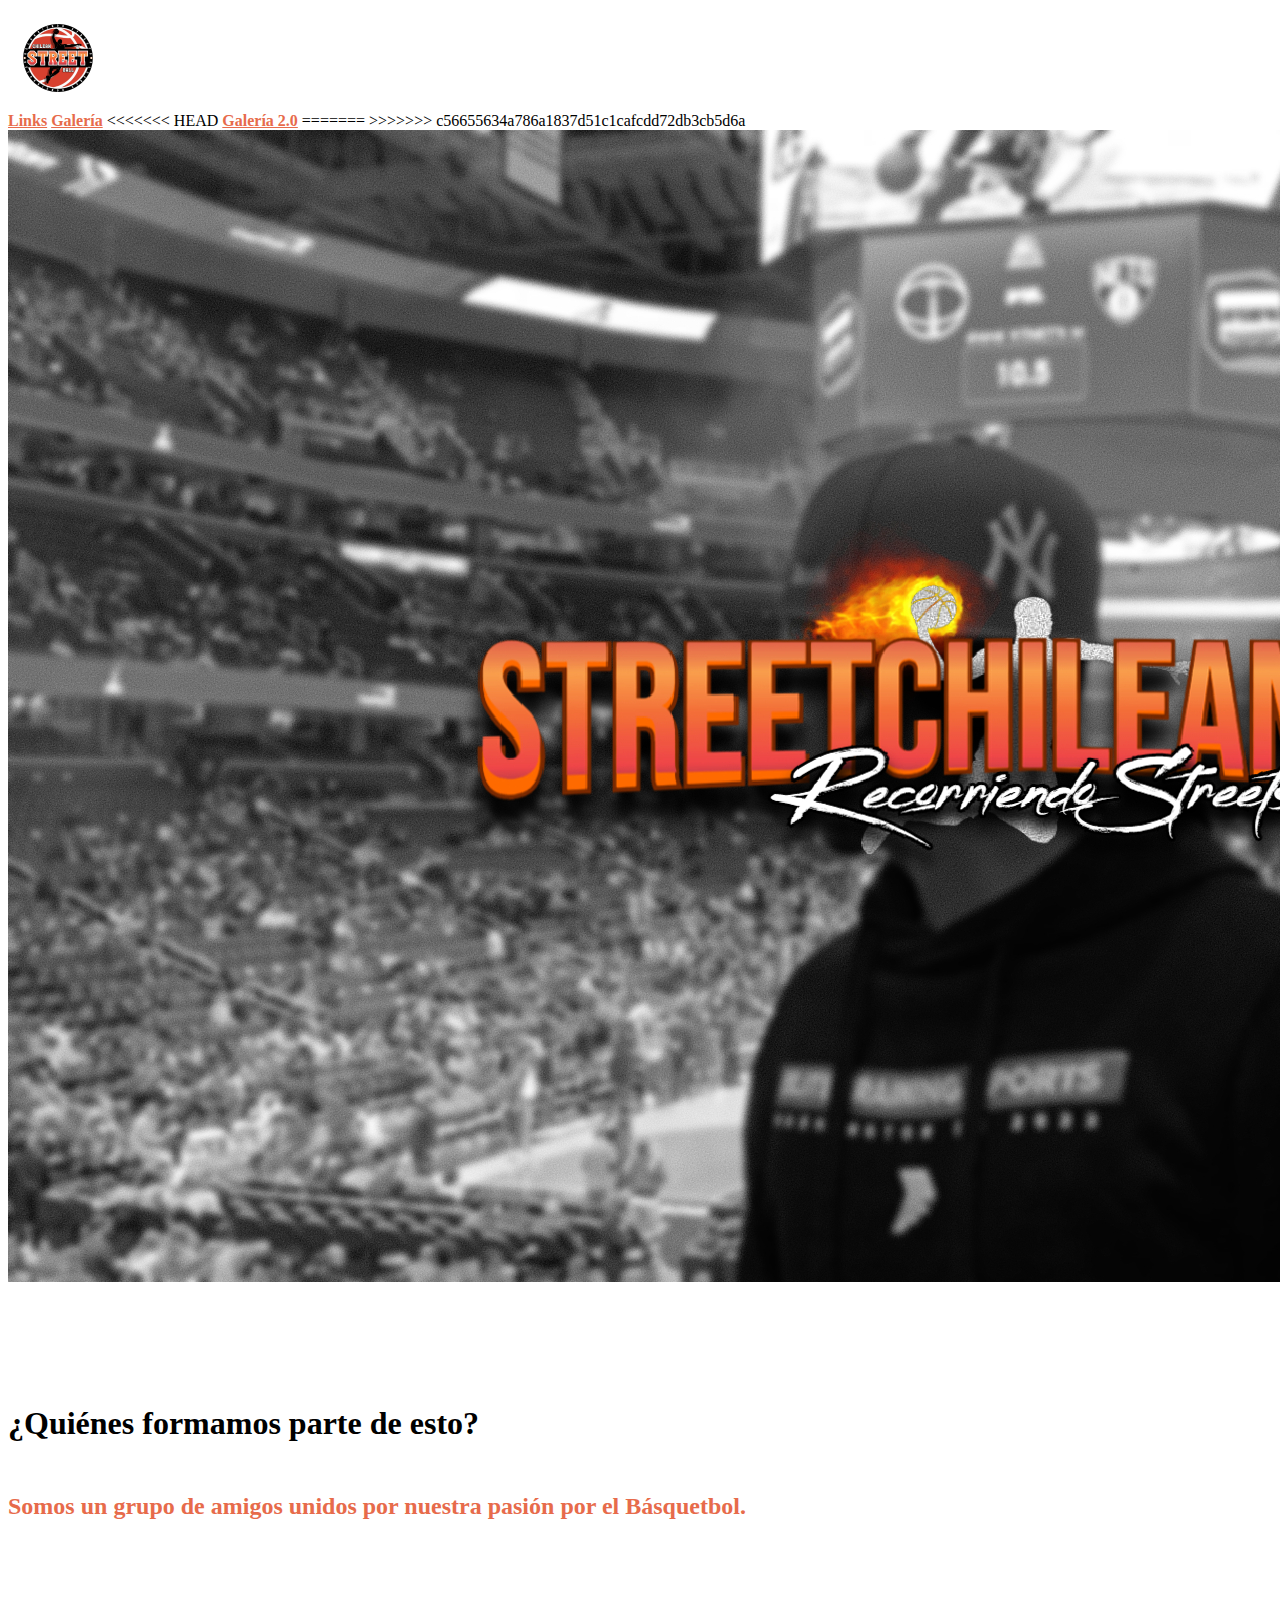
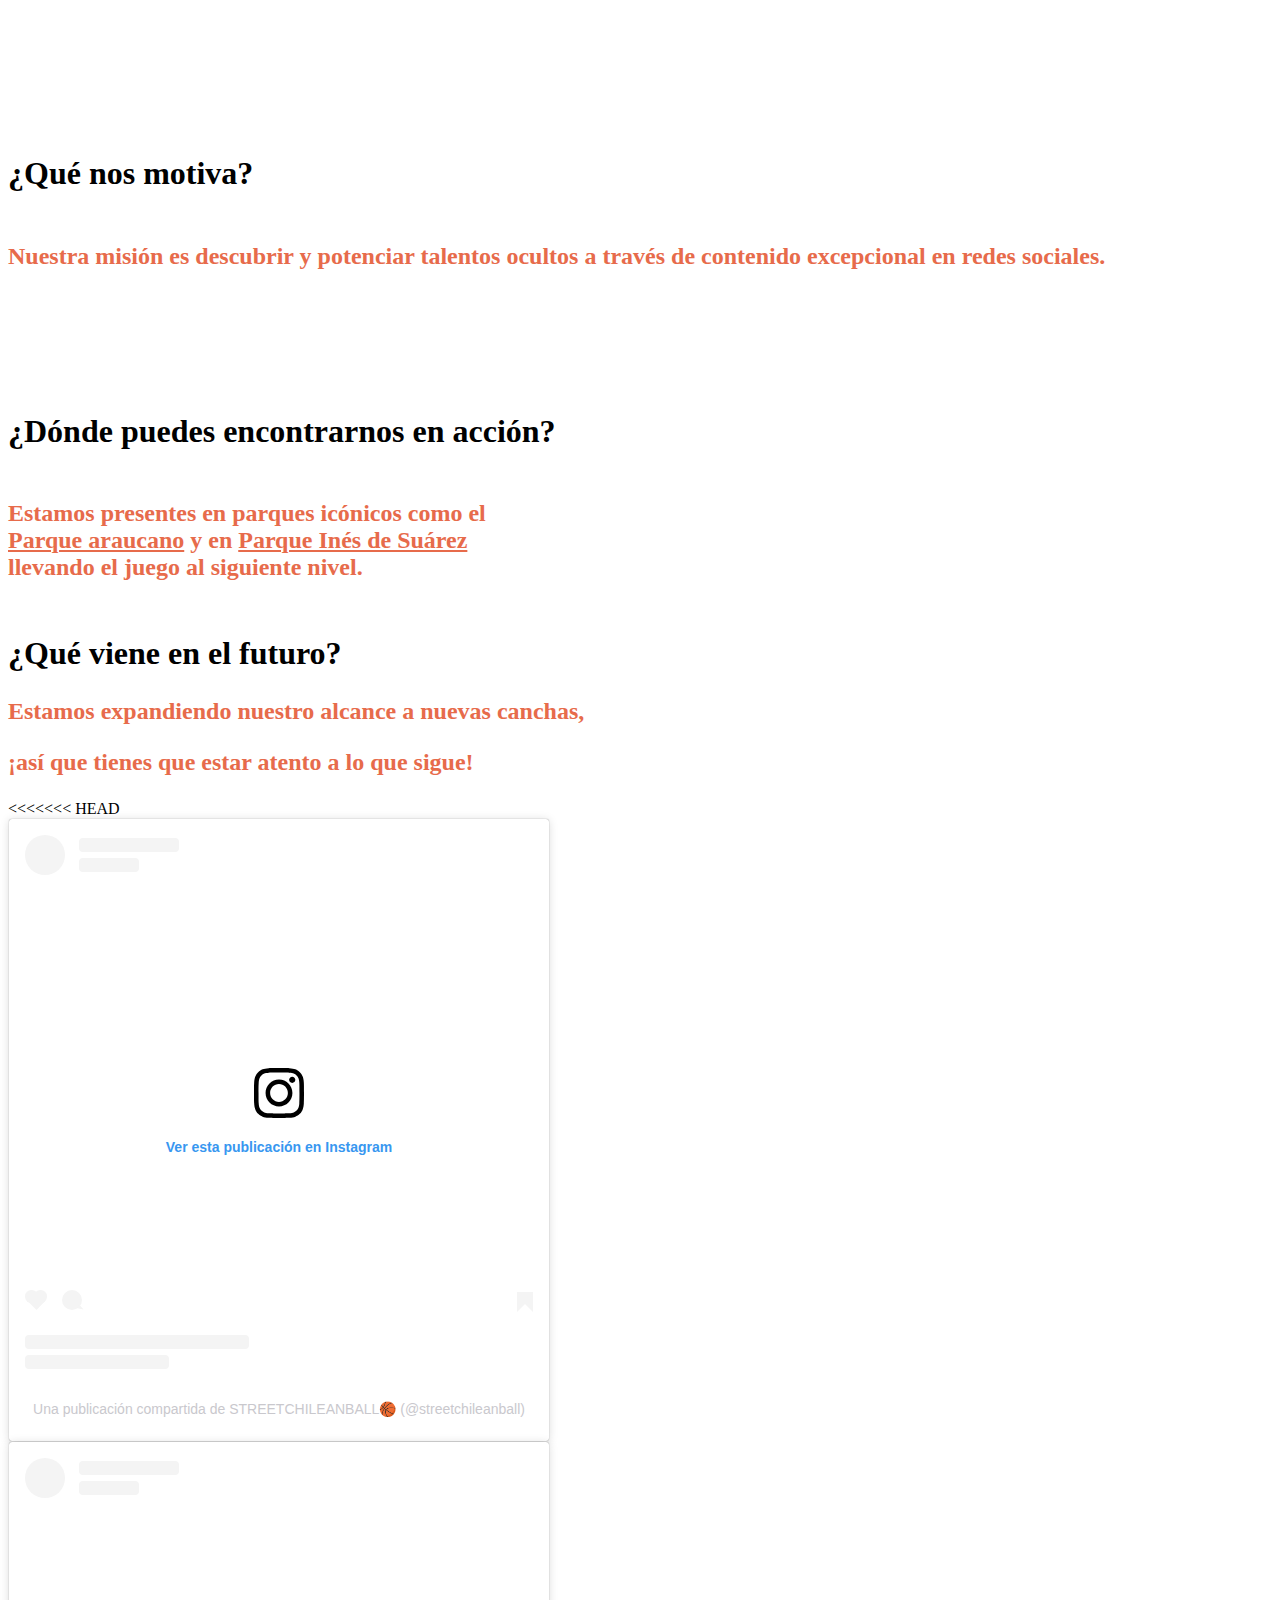
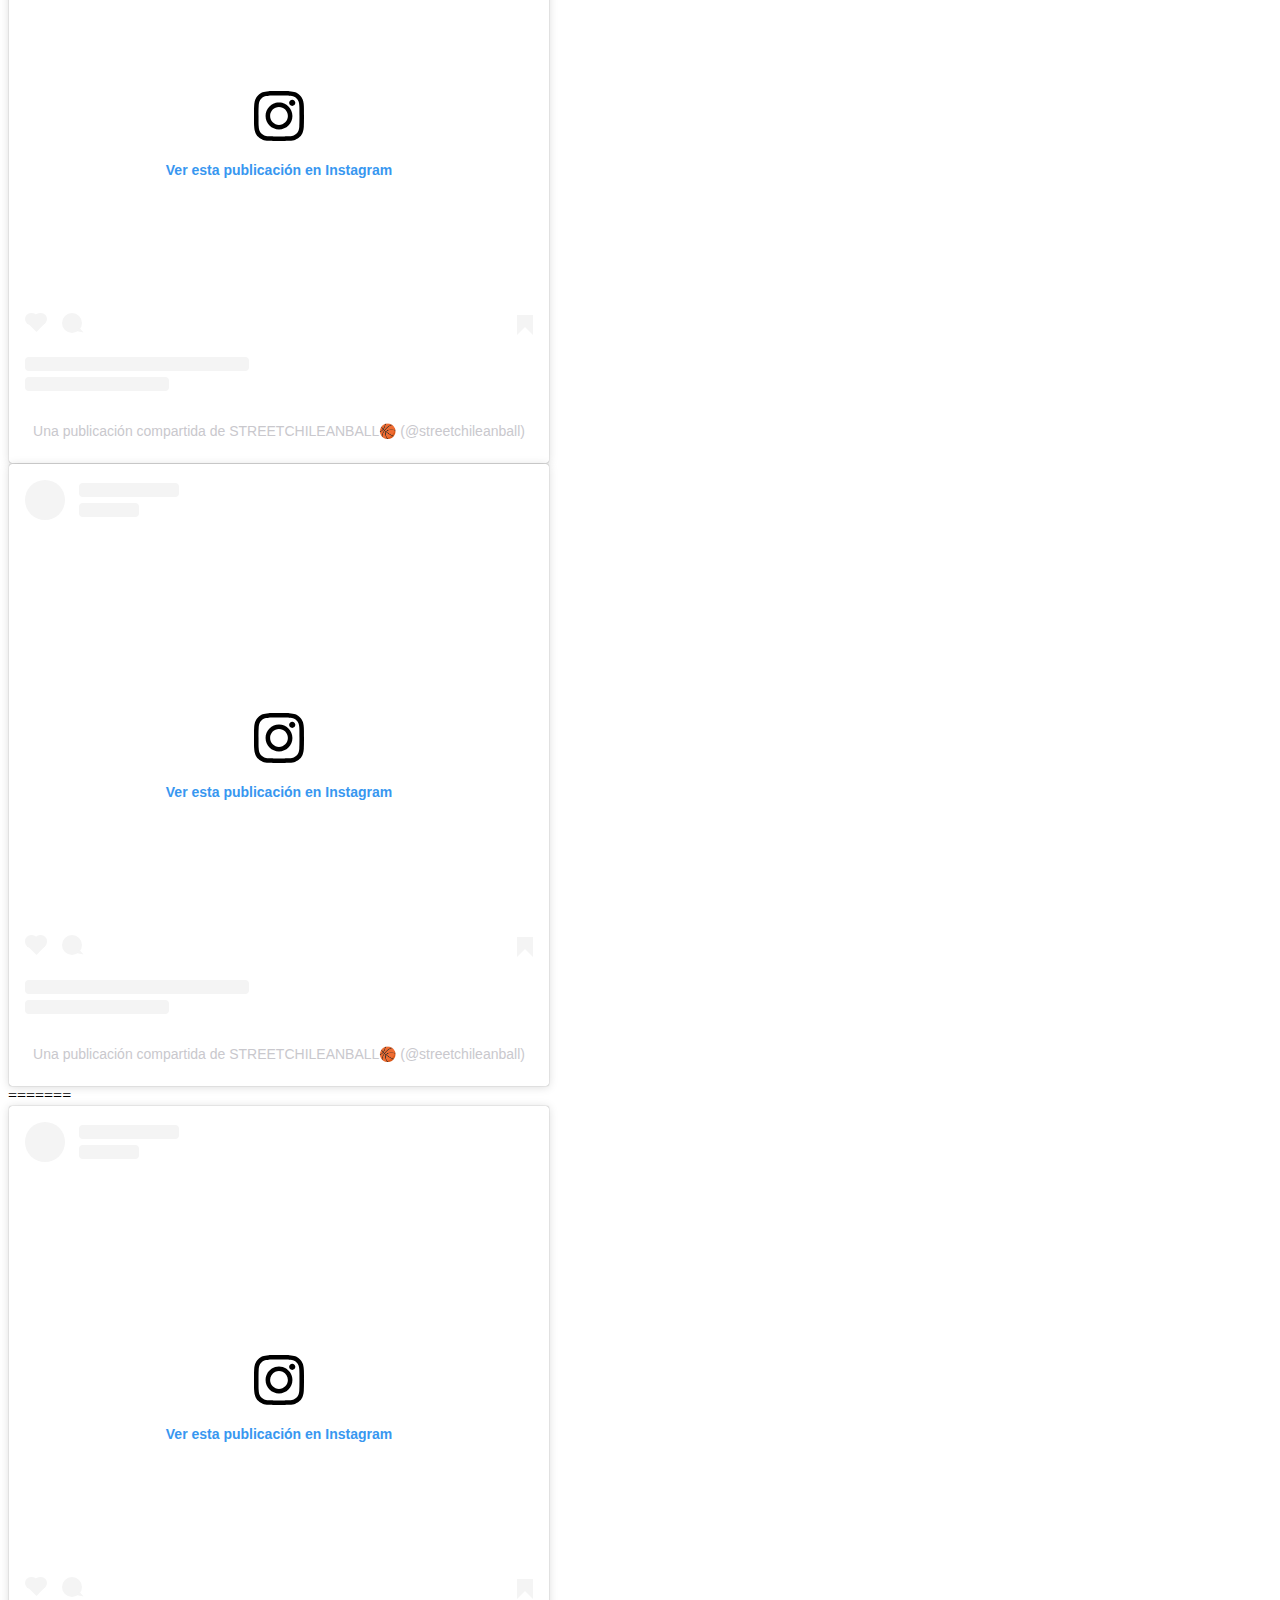
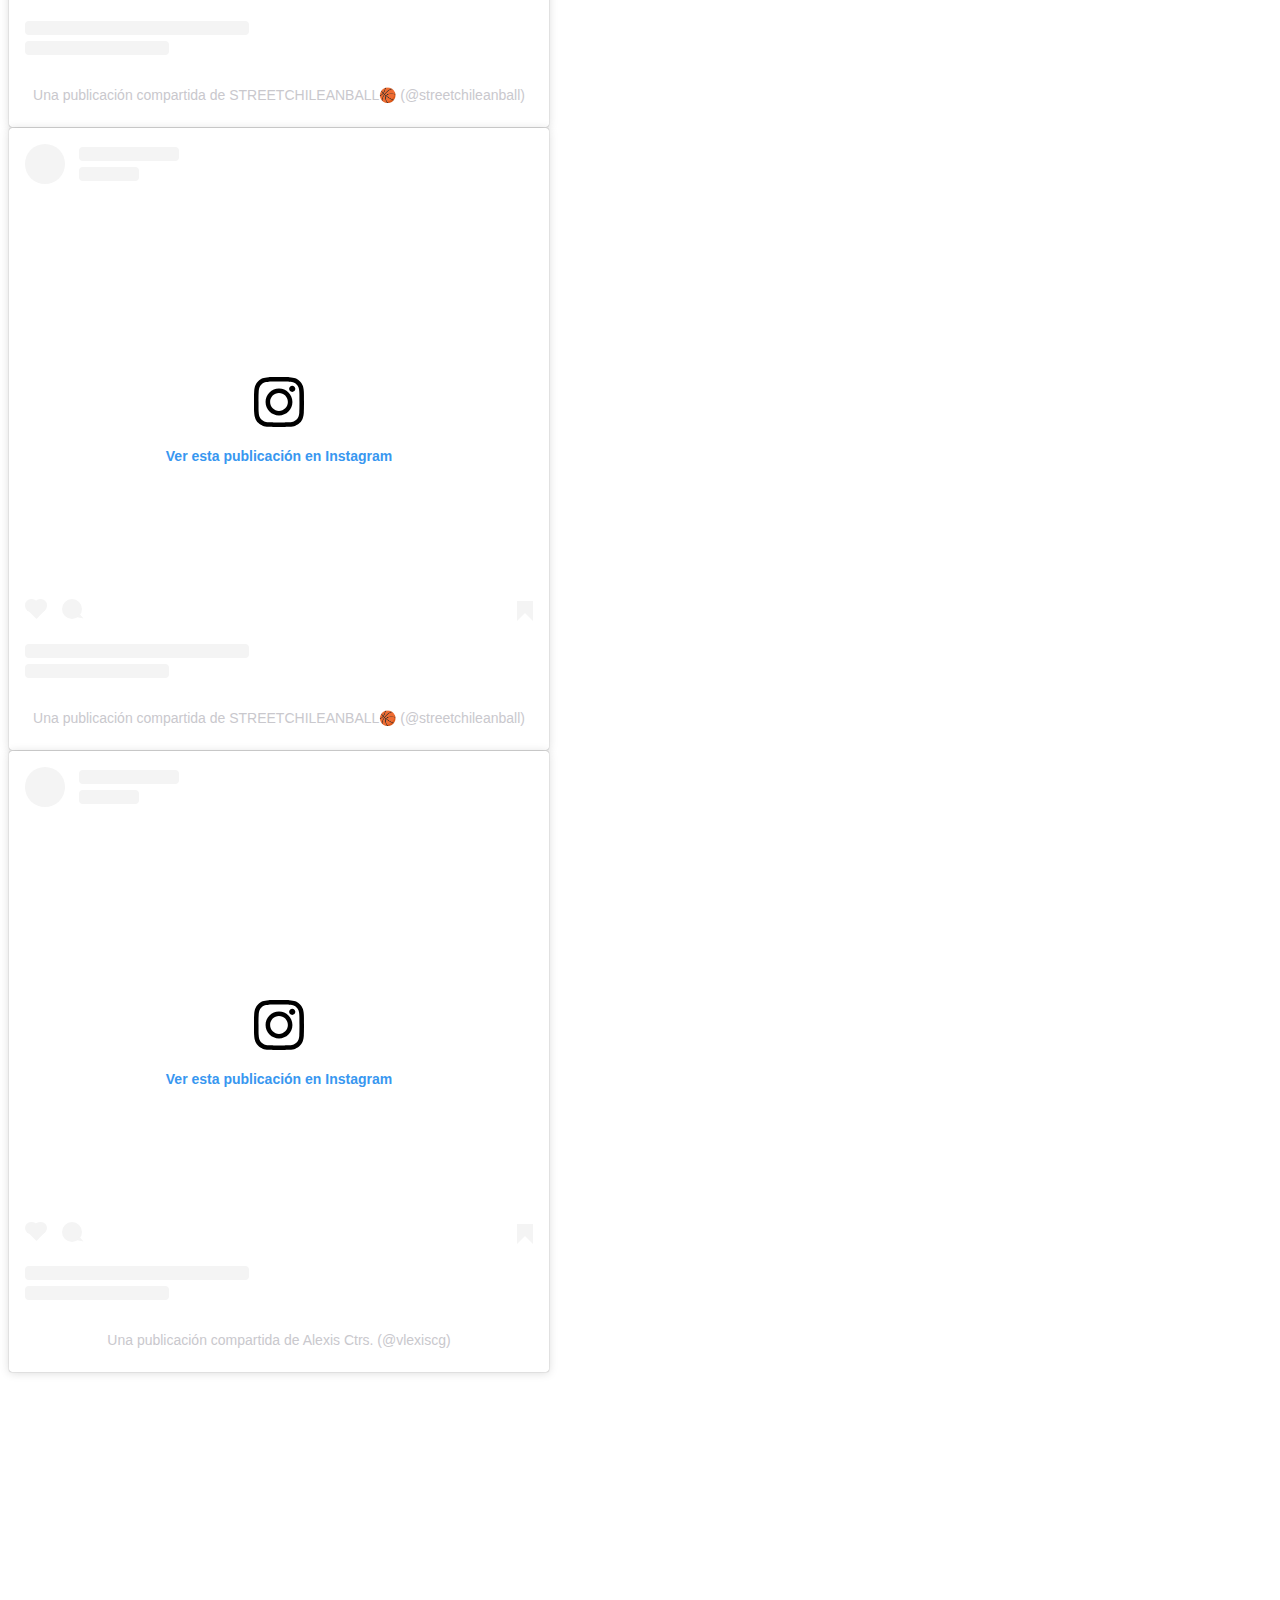
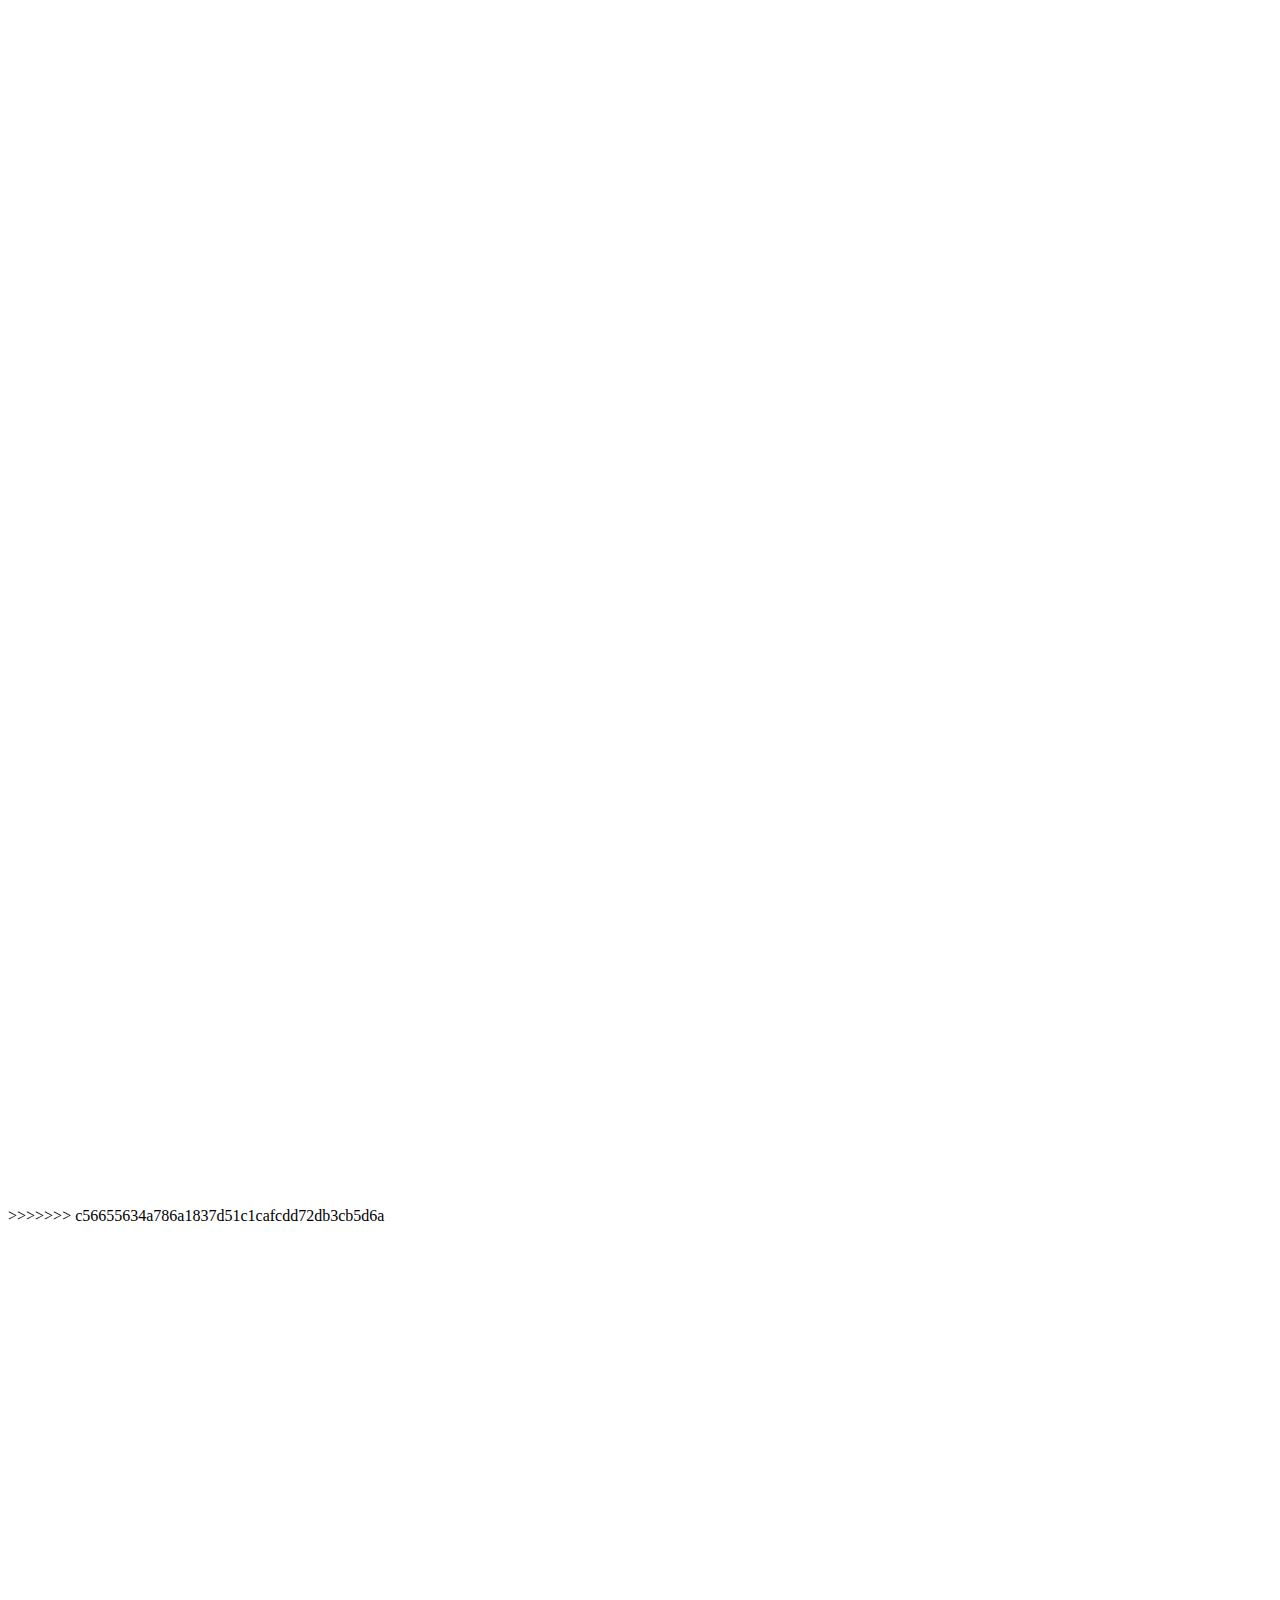
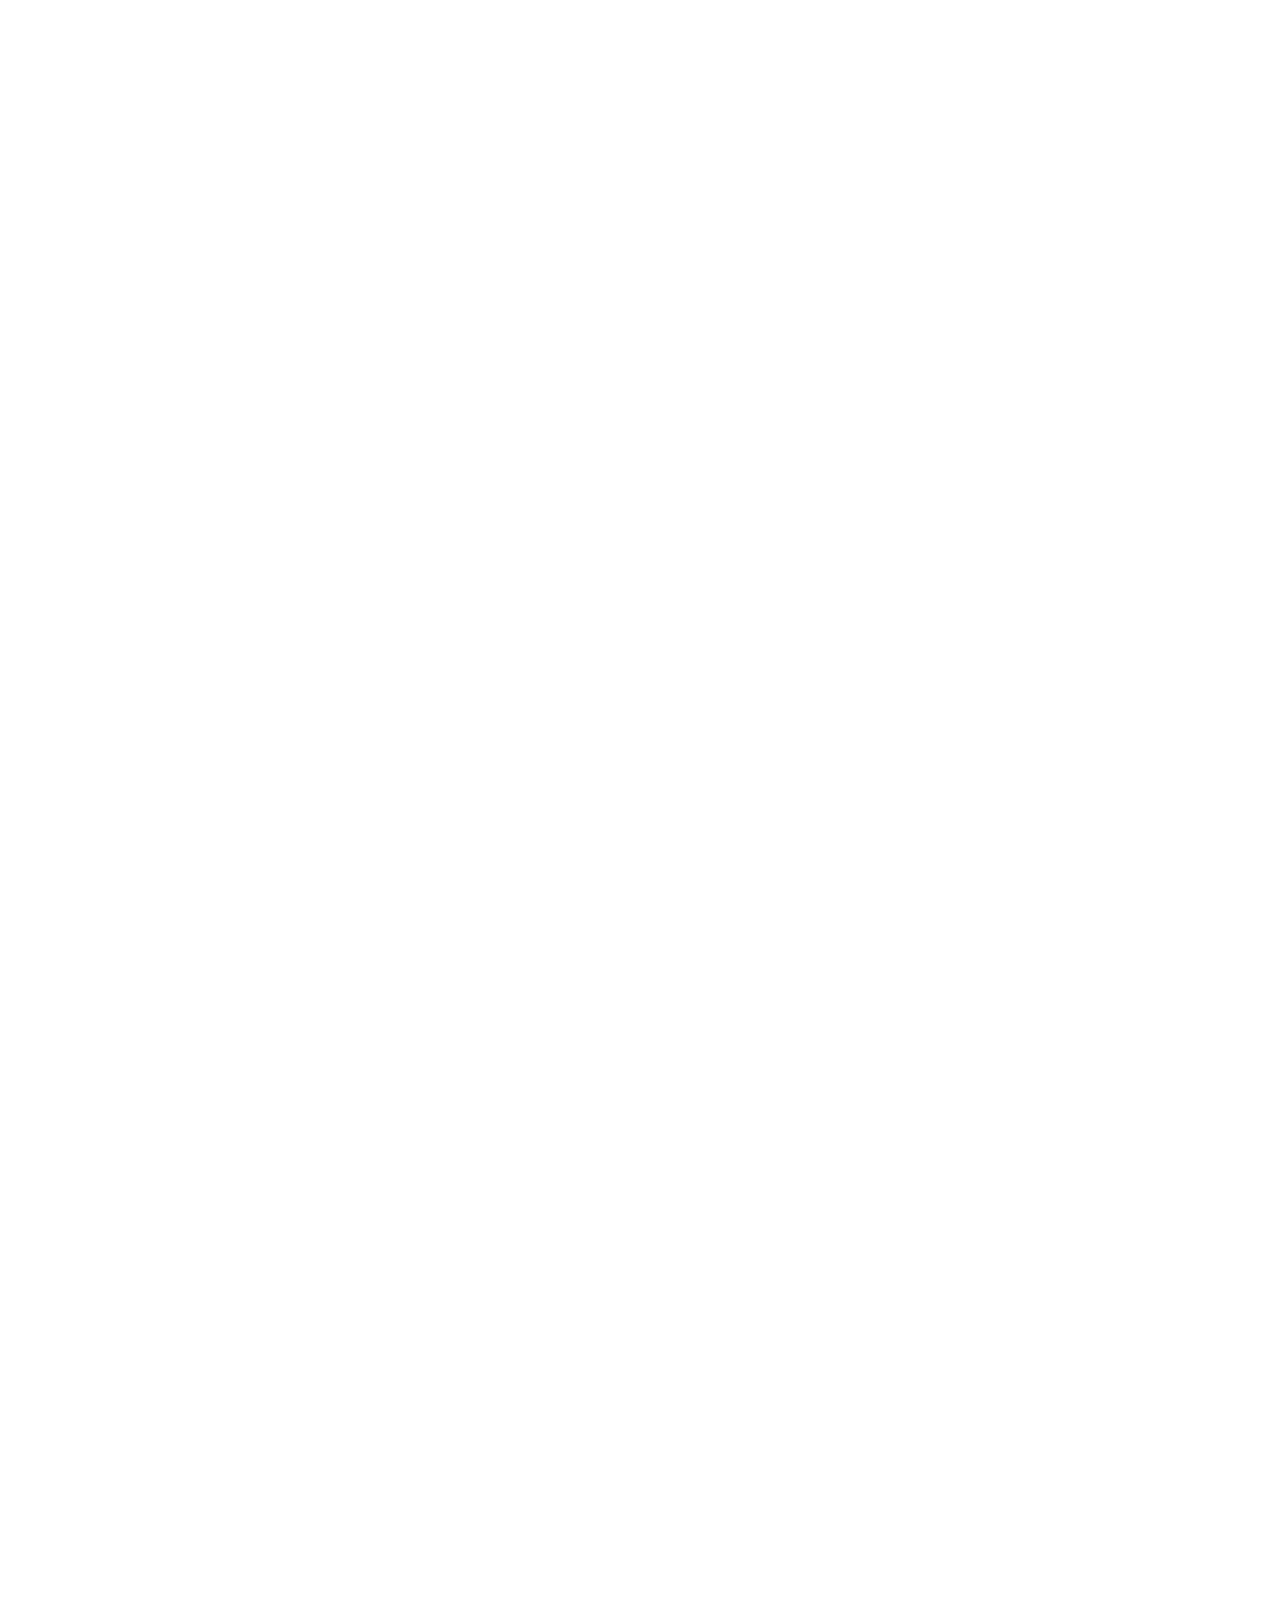
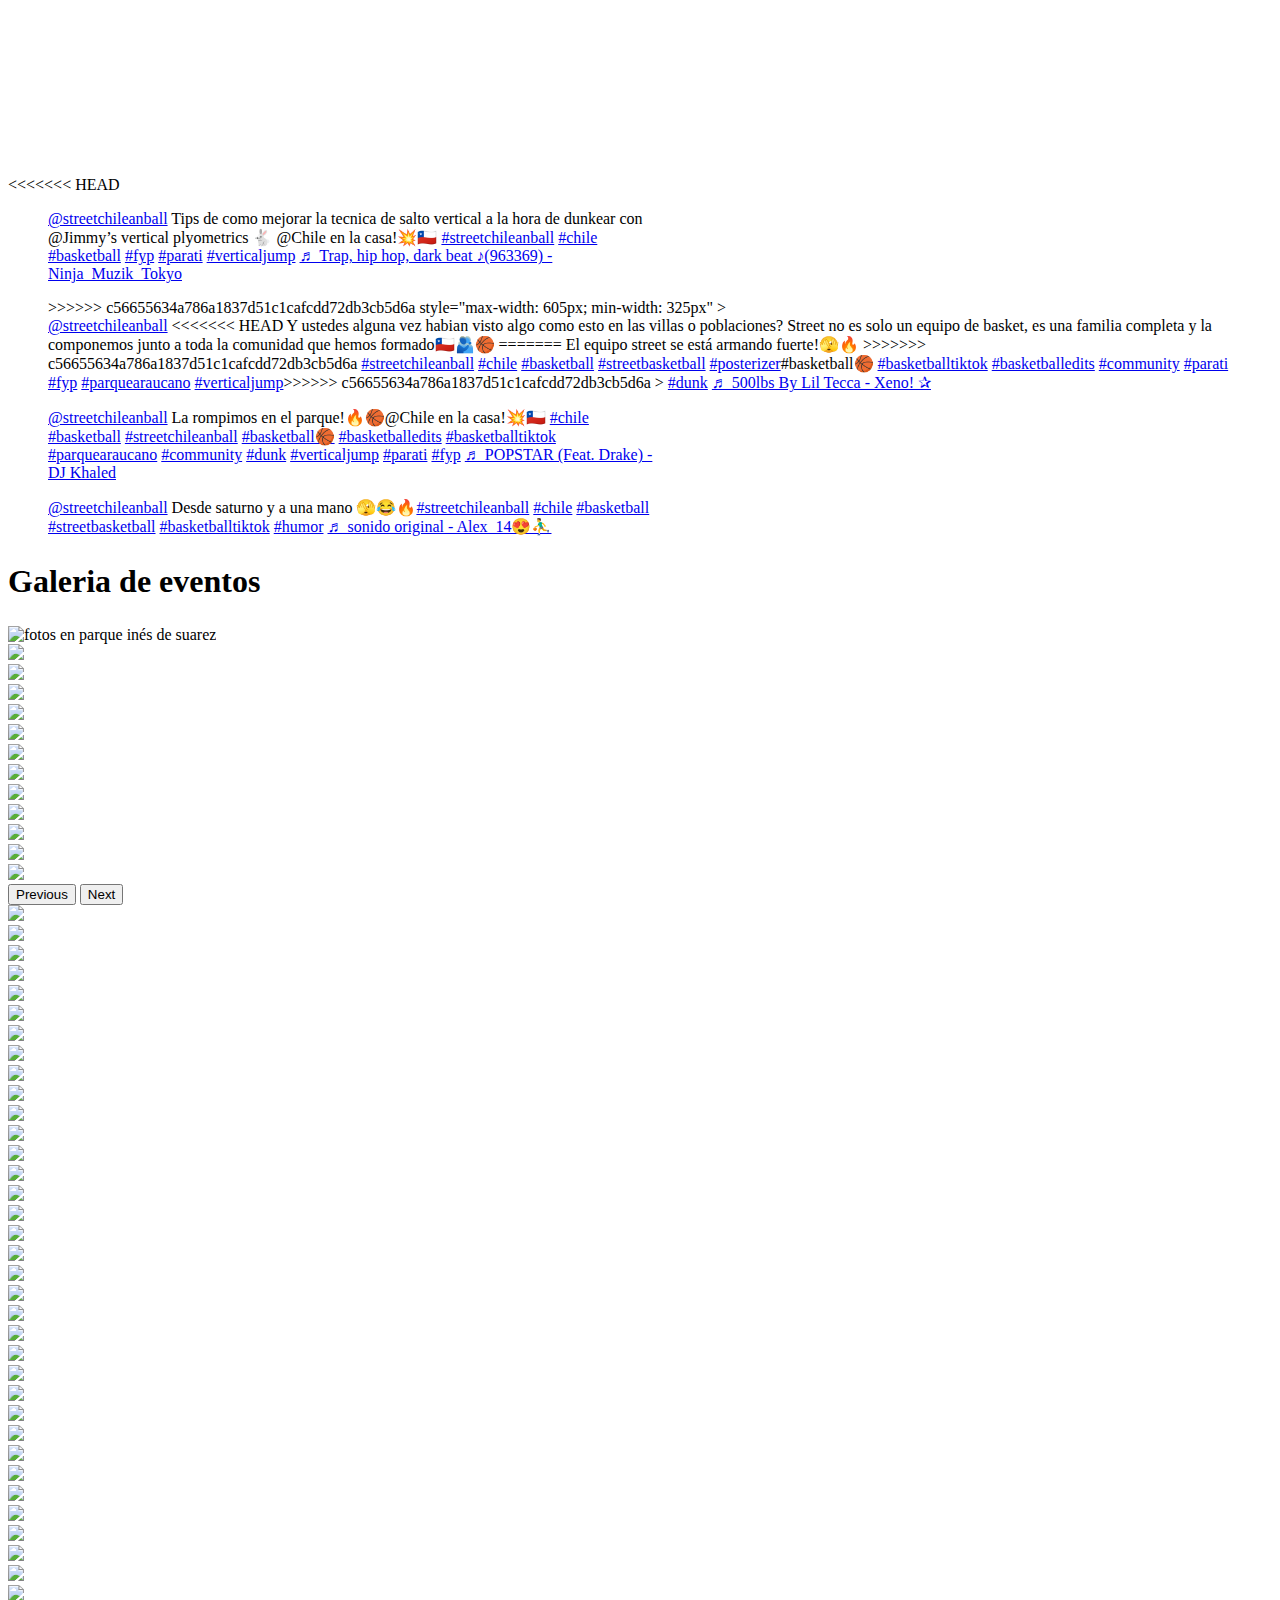
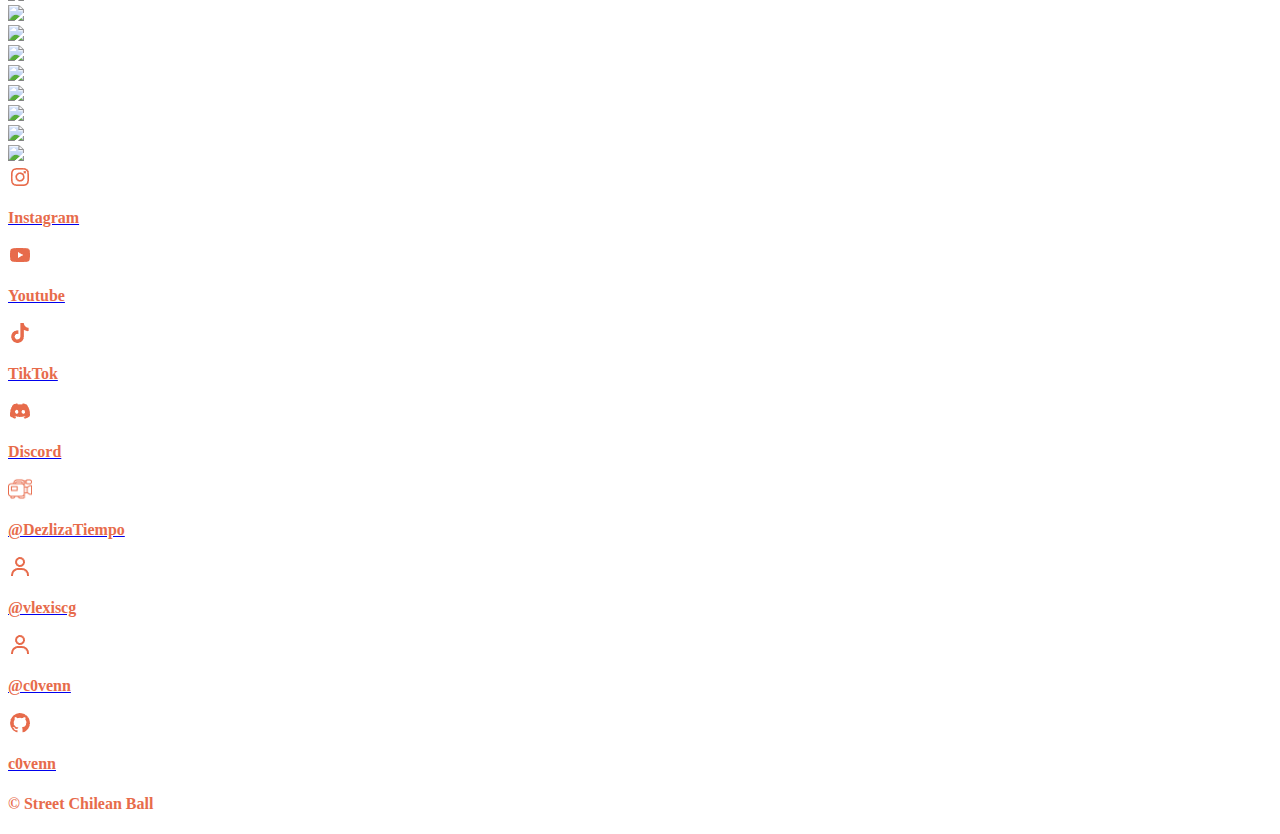
==== commit 126b08a2: "actualizacion media" ====
--- a/index.html
+++ b/index.html
@@ -52,9 +52,13 @@
         <nav>
           <a class="link text-decoration-none p-1" href="#links">Links</a>
           <a class="link text-decoration-none p-1" href="#galery">Galería</a>
+<<<<<<< HEAD
           <a class="link text-decoration-none p-1" href="./galery.html"
             >Galería 2.0</a
           >
+=======
+          <!-- <a class="link text-decoration-none p-1" href="./galery.html">Galería 2.0</a> -->
+>>>>>>> c56655634a786a1837d51c1cafcdd72db3cb5d6a
         </nav>
       </div>
     </header>
@@ -104,7 +108,7 @@
               href="https://www.google.com/maps/place/Parque+Araucano/@-33.402213,-70.574929,17z/data=!3m1!4b1!4m5!3m4!1s0x9662cf25c20a4b35:0xd19efe6b436b97ee!8m2!3d-33.402213!4d-70.5727403"
               >Parque araucano</a
             >
-            y
+            y en
             <a
               class="text-decoration-underline"
               target="_blank"
@@ -114,10 +118,14 @@
             <br />
             llevando el juego al siguiente nivel.
             <br />
-            ¿Qué viene en el futuro?
             <br />
-            Estamos expandiendo nuestro alcance a nuevas canchas, ¡así que
-            estate atento a lo que sigue!
+            <h2>¿Qué viene en el futuro?</h2>
+          </p>
+          <p>
+            Estamos expandiendo nuestro alcance a nuevas canchas,
+          </p>
+          <p>
+            ¡así que tienes que estar atento a lo que sigue!
           </p>
         </div>
       </section>
@@ -126,6 +134,7 @@
         class="instagram p-4 bg-dark d-lg-flex align-items-center justify-content-evenly"
       >
         <div class="d-flex align-items-center justify-content-center">
+<<<<<<< HEAD
           <blockquote
             class="instagram-media"
             data-instgrm-captioned
@@ -988,6 +997,25 @@
         <div
           class="d-flex flex-column align-items-center justify-content-center"
         >
+=======
+          <blockquote class="instagram-media" data-instgrm-captioned data-instgrm-permalink="https://www.instagram.com/p/C6ojW1quWp0/?utm_source=ig_embed&amp;utm_campaign=loading" data-instgrm-version="14" style=" background:#FFF; border:0; border-radius:3px; box-shadow:0 0 1px 0 rgba(0,0,0,0.5),0 1px 10px 0 rgba(0,0,0,0.15); margin: 1px; max-width:540px; min-width:326px; padding:0; width:99.375%; width:-webkit-calc(100% - 2px); width:calc(100% - 2px);"><div style="padding:16px;"> <a href="https://www.instagram.com/p/C6ojW1quWp0/?utm_source=ig_embed&amp;utm_campaign=loading" style=" background:#FFFFFF; line-height:0; padding:0 0; text-align:center; text-decoration:none; width:100%;" target="_blank"> <div style=" display: flex; flex-direction: row; align-items: center;"> <div style="background-color: #F4F4F4; border-radius: 50%; flex-grow: 0; height: 40px; margin-right: 14px; width: 40px;"></div> <div style="display: flex; flex-direction: column; flex-grow: 1; justify-content: center;"> <div style=" background-color: #F4F4F4; border-radius: 4px; flex-grow: 0; height: 14px; margin-bottom: 6px; width: 100px;"></div> <div style=" background-color: #F4F4F4; border-radius: 4px; flex-grow: 0; height: 14px; width: 60px;"></div></div></div><div style="padding: 19% 0;"></div> <div style="display:block; height:50px; margin:0 auto 12px; width:50px;"><svg width="50px" height="50px" viewBox="0 0 60 60" version="1.1" xmlns="https://www.w3.org/2000/svg" xmlns:xlink="https://www.w3.org/1999/xlink"><g stroke="none" stroke-width="1" fill="none" fill-rule="evenodd"><g transform="translate(-511.000000, -20.000000)" fill="#000000"><g><path d="M556.869,30.41 C554.814,30.41 553.148,32.076 553.148,34.131 C553.148,36.186 554.814,37.852 556.869,37.852 C558.924,37.852 560.59,36.186 560.59,34.131 C560.59,32.076 558.924,30.41 556.869,30.41 M541,60.657 C535.114,60.657 530.342,55.887 530.342,50 C530.342,44.114 535.114,39.342 541,39.342 C546.887,39.342 551.658,44.114 551.658,50 C551.658,55.887 546.887,60.657 541,60.657 M541,33.886 C532.1,33.886 524.886,41.1 524.886,50 C524.886,58.899 532.1,66.113 541,66.113 C549.9,66.113 557.115,58.899 557.115,50 C557.115,41.1 549.9,33.886 541,33.886 M565.378,62.101 C565.244,65.022 564.756,66.606 564.346,67.663 C563.803,69.06 563.154,70.057 562.106,71.106 C561.058,72.155 560.06,72.803 558.662,73.347 C557.607,73.757 556.021,74.244 553.102,74.378 C549.944,74.521 548.997,74.552 541,74.552 C533.003,74.552 532.056,74.521 528.898,74.378 C525.979,74.244 524.393,73.757 523.338,73.347 C521.94,72.803 520.942,72.155 519.894,71.106 C518.846,70.057 518.197,69.06 517.654,67.663 C517.244,66.606 516.755,65.022 516.623,62.101 C516.479,58.943 516.448,57.996 516.448,50 C516.448,42.003 516.479,41.056 516.623,37.899 C516.755,34.978 517.244,33.391 517.654,32.338 C518.197,30.938 518.846,29.942 519.894,28.894 C520.942,27.846 521.94,27.196 523.338,26.654 C524.393,26.244 525.979,25.756 528.898,25.623 C532.057,25.479 533.004,25.448 541,25.448 C548.997,25.448 549.943,25.479 553.102,25.623 C556.021,25.756 557.607,26.244 558.662,26.654 C560.06,27.196 561.058,27.846 562.106,28.894 C563.154,29.942 563.803,30.938 564.346,32.338 C564.756,33.391 565.244,34.978 565.378,37.899 C565.522,41.056 565.552,42.003 565.552,50 C565.552,57.996 565.522,58.943 565.378,62.101 M570.82,37.631 C570.674,34.438 570.167,32.258 569.425,30.349 C568.659,28.377 567.633,26.702 565.965,25.035 C564.297,23.368 562.623,22.342 560.652,21.575 C558.743,20.834 556.562,20.326 553.369,20.18 C550.169,20.033 549.148,20 541,20 C532.853,20 531.831,20.033 528.631,20.18 C525.438,20.326 523.257,20.834 521.349,21.575 C519.376,22.342 517.703,23.368 516.035,25.035 C514.368,26.702 513.342,28.377 512.574,30.349 C511.834,32.258 511.326,34.438 511.181,37.631 C511.035,40.831 511,41.851 511,50 C511,58.147 511.035,59.17 511.181,62.369 C511.326,65.562 511.834,67.743 512.574,69.651 C513.342,71.625 514.368,73.296 516.035,74.965 C517.703,76.634 519.376,77.658 521.349,78.425 C523.257,79.167 525.438,79.673 528.631,79.82 C531.831,79.965 532.853,80.001 541,80.001 C549.148,80.001 550.169,79.965 553.369,79.82 C556.562,79.673 558.743,79.167 560.652,78.425 C562.623,77.658 564.297,76.634 565.965,74.965 C567.633,73.296 568.659,71.625 569.425,69.651 C570.167,67.743 570.674,65.562 570.82,62.369 C570.966,59.17 571,58.147 571,50 C571,41.851 570.966,40.831 570.82,37.631"></path></g></g></g></svg></div><div style="padding-top: 8px;"> <div style=" color:#3897f0; font-family:Arial,sans-serif; font-size:14px; font-style:normal; font-weight:550; line-height:18px;">Ver esta publicación en Instagram</div></div><div style="padding: 12.5% 0;"></div> <div style="display: flex; flex-direction: row; margin-bottom: 14px; align-items: center;"><div> <div style="background-color: #F4F4F4; border-radius: 50%; height: 12.5px; width: 12.5px; transform: translateX(0px) translateY(7px);"></div> <div style="background-color: #F4F4F4; height: 12.5px; transform: rotate(-45deg) translateX(3px) translateY(1px); width: 12.5px; flex-grow: 0; margin-right: 14px; margin-left: 2px;"></div> <div style="background-color: #F4F4F4; border-radius: 50%; height: 12.5px; width: 12.5px; transform: translateX(9px) translateY(-18px);"></div></div><div style="margin-left: 8px;"> <div style=" background-color: #F4F4F4; border-radius: 50%; flex-grow: 0; height: 20px; width: 20px;"></div> <div style=" width: 0; height: 0; border-top: 2px solid transparent; border-left: 6px solid #f4f4f4; border-bottom: 2px solid transparent; transform: translateX(16px) translateY(-4px) rotate(30deg)"></div></div><div style="margin-left: auto;"> <div style=" width: 0px; border-top: 8px solid #F4F4F4; border-right: 8px solid transparent; transform: translateY(16px);"></div> <div style=" background-color: #F4F4F4; flex-grow: 0; height: 12px; width: 16px; transform: translateY(-4px);"></div> <div style=" width: 0; height: 0; border-top: 8px solid #F4F4F4; border-left: 8px solid transparent; transform: translateY(-4px) translateX(8px);"></div></div></div> <div style="display: flex; flex-direction: column; flex-grow: 1; justify-content: center; margin-bottom: 24px;"> <div style=" background-color: #F4F4F4; border-radius: 4px; flex-grow: 0; height: 14px; margin-bottom: 6px; width: 224px;"></div> <div style=" background-color: #F4F4F4; border-radius: 4px; flex-grow: 0; height: 14px; width: 144px;"></div></div></a><p style=" color:#c9c8cd; font-family:Arial,sans-serif; font-size:14px; line-height:17px; margin-bottom:0; margin-top:8px; overflow:hidden; padding:8px 0 7px; text-align:center; text-overflow:ellipsis; white-space:nowrap;"><a href="https://www.instagram.com/p/C6ojW1quWp0/?utm_source=ig_embed&amp;utm_campaign=loading" style=" color:#c9c8cd; font-family:Arial,sans-serif; font-size:14px; font-style:normal; font-weight:normal; line-height:17px; text-decoration:none;" target="_blank">Una publicación compartida de STREETCHILEANBALL🏀 (@streetchileanball)</a></p></div></blockquote> <script async src="//www.instagram.com/embed.js"></script>
+        </div>
+        <div class="d-flex align-items-center justify-content-center">
+          <blockquote class="instagram-media" data-instgrm-captioned data-instgrm-permalink="https://www.instagram.com/p/C4tCMP5Oq-U/?utm_source=ig_embed&amp;utm_campaign=loading" data-instgrm-version="14" style=" background:#FFF; border:0; border-radius:3px; box-shadow:0 0 1px 0 rgba(0,0,0,0.5),0 1px 10px 0 rgba(0,0,0,0.15); margin: 1px; max-width:540px; min-width:326px; padding:0; width:99.375%; width:-webkit-calc(100% - 2px); width:calc(100% - 2px);"><div style="padding:16px;"> <a href="https://www.instagram.com/p/C4tCMP5Oq-U/?utm_source=ig_embed&amp;utm_campaign=loading" style=" background:#FFFFFF; line-height:0; padding:0 0; text-align:center; text-decoration:none; width:100%;" target="_blank"> <div style=" display: flex; flex-direction: row; align-items: center;"> <div style="background-color: #F4F4F4; border-radius: 50%; flex-grow: 0; height: 40px; margin-right: 14px; width: 40px;"></div> <div style="display: flex; flex-direction: column; flex-grow: 1; justify-content: center;"> <div style=" background-color: #F4F4F4; border-radius: 4px; flex-grow: 0; height: 14px; margin-bottom: 6px; width: 100px;"></div> <div style=" background-color: #F4F4F4; border-radius: 4px; flex-grow: 0; height: 14px; width: 60px;"></div></div></div><div style="padding: 19% 0;"></div> <div style="display:block; height:50px; margin:0 auto 12px; width:50px;"><svg width="50px" height="50px" viewBox="0 0 60 60" version="1.1" xmlns="https://www.w3.org/2000/svg" xmlns:xlink="https://www.w3.org/1999/xlink"><g stroke="none" stroke-width="1" fill="none" fill-rule="evenodd"><g transform="translate(-511.000000, -20.000000)" fill="#000000"><g><path d="M556.869,30.41 C554.814,30.41 553.148,32.076 553.148,34.131 C553.148,36.186 554.814,37.852 556.869,37.852 C558.924,37.852 560.59,36.186 560.59,34.131 C560.59,32.076 558.924,30.41 556.869,30.41 M541,60.657 C535.114,60.657 530.342,55.887 530.342,50 C530.342,44.114 535.114,39.342 541,39.342 C546.887,39.342 551.658,44.114 551.658,50 C551.658,55.887 546.887,60.657 541,60.657 M541,33.886 C532.1,33.886 524.886,41.1 524.886,50 C524.886,58.899 532.1,66.113 541,66.113 C549.9,66.113 557.115,58.899 557.115,50 C557.115,41.1 549.9,33.886 541,33.886 M565.378,62.101 C565.244,65.022 564.756,66.606 564.346,67.663 C563.803,69.06 563.154,70.057 562.106,71.106 C561.058,72.155 560.06,72.803 558.662,73.347 C557.607,73.757 556.021,74.244 553.102,74.378 C549.944,74.521 548.997,74.552 541,74.552 C533.003,74.552 532.056,74.521 528.898,74.378 C525.979,74.244 524.393,73.757 523.338,73.347 C521.94,72.803 520.942,72.155 519.894,71.106 C518.846,70.057 518.197,69.06 517.654,67.663 C517.244,66.606 516.755,65.022 516.623,62.101 C516.479,58.943 516.448,57.996 516.448,50 C516.448,42.003 516.479,41.056 516.623,37.899 C516.755,34.978 517.244,33.391 517.654,32.338 C518.197,30.938 518.846,29.942 519.894,28.894 C520.942,27.846 521.94,27.196 523.338,26.654 C524.393,26.244 525.979,25.756 528.898,25.623 C532.057,25.479 533.004,25.448 541,25.448 C548.997,25.448 549.943,25.479 553.102,25.623 C556.021,25.756 557.607,26.244 558.662,26.654 C560.06,27.196 561.058,27.846 562.106,28.894 C563.154,29.942 563.803,30.938 564.346,32.338 C564.756,33.391 565.244,34.978 565.378,37.899 C565.522,41.056 565.552,42.003 565.552,50 C565.552,57.996 565.522,58.943 565.378,62.101 M570.82,37.631 C570.674,34.438 570.167,32.258 569.425,30.349 C568.659,28.377 567.633,26.702 565.965,25.035 C564.297,23.368 562.623,22.342 560.652,21.575 C558.743,20.834 556.562,20.326 553.369,20.18 C550.169,20.033 549.148,20 541,20 C532.853,20 531.831,20.033 528.631,20.18 C525.438,20.326 523.257,20.834 521.349,21.575 C519.376,22.342 517.703,23.368 516.035,25.035 C514.368,26.702 513.342,28.377 512.574,30.349 C511.834,32.258 511.326,34.438 511.181,37.631 C511.035,40.831 511,41.851 511,50 C511,58.147 511.035,59.17 511.181,62.369 C511.326,65.562 511.834,67.743 512.574,69.651 C513.342,71.625 514.368,73.296 516.035,74.965 C517.703,76.634 519.376,77.658 521.349,78.425 C523.257,79.167 525.438,79.673 528.631,79.82 C531.831,79.965 532.853,80.001 541,80.001 C549.148,80.001 550.169,79.965 553.369,79.82 C556.562,79.673 558.743,79.167 560.652,78.425 C562.623,77.658 564.297,76.634 565.965,74.965 C567.633,73.296 568.659,71.625 569.425,69.651 C570.167,67.743 570.674,65.562 570.82,62.369 C570.966,59.17 571,58.147 571,50 C571,41.851 570.966,40.831 570.82,37.631"></path></g></g></g></svg></div><div style="padding-top: 8px;"> <div style=" color:#3897f0; font-family:Arial,sans-serif; font-size:14px; font-style:normal; font-weight:550; line-height:18px;">Ver esta publicación en Instagram</div></div><div style="padding: 12.5% 0;"></div> <div style="display: flex; flex-direction: row; margin-bottom: 14px; align-items: center;"><div> <div style="background-color: #F4F4F4; border-radius: 50%; height: 12.5px; width: 12.5px; transform: translateX(0px) translateY(7px);"></div> <div style="background-color: #F4F4F4; height: 12.5px; transform: rotate(-45deg) translateX(3px) translateY(1px); width: 12.5px; flex-grow: 0; margin-right: 14px; margin-left: 2px;"></div> <div style="background-color: #F4F4F4; border-radius: 50%; height: 12.5px; width: 12.5px; transform: translateX(9px) translateY(-18px);"></div></div><div style="margin-left: 8px;"> <div style=" background-color: #F4F4F4; border-radius: 50%; flex-grow: 0; height: 20px; width: 20px;"></div> <div style=" width: 0; height: 0; border-top: 2px solid transparent; border-left: 6px solid #f4f4f4; border-bottom: 2px solid transparent; transform: translateX(16px) translateY(-4px) rotate(30deg)"></div></div><div style="margin-left: auto;"> <div style=" width: 0px; border-top: 8px solid #F4F4F4; border-right: 8px solid transparent; transform: translateY(16px);"></div> <div style=" background-color: #F4F4F4; flex-grow: 0; height: 12px; width: 16px; transform: translateY(-4px);"></div> <div style=" width: 0; height: 0; border-top: 8px solid #F4F4F4; border-left: 8px solid transparent; transform: translateY(-4px) translateX(8px);"></div></div></div> <div style="display: flex; flex-direction: column; flex-grow: 1; justify-content: center; margin-bottom: 24px;"> <div style=" background-color: #F4F4F4; border-radius: 4px; flex-grow: 0; height: 14px; margin-bottom: 6px; width: 224px;"></div> <div style=" background-color: #F4F4F4; border-radius: 4px; flex-grow: 0; height: 14px; width: 144px;"></div></div></a><p style=" color:#c9c8cd; font-family:Arial,sans-serif; font-size:14px; line-height:17px; margin-bottom:0; margin-top:8px; overflow:hidden; padding:8px 0 7px; text-align:center; text-overflow:ellipsis; white-space:nowrap;"><a href="https://www.instagram.com/p/C4tCMP5Oq-U/?utm_source=ig_embed&amp;utm_campaign=loading" style=" color:#c9c8cd; font-family:Arial,sans-serif; font-size:14px; font-style:normal; font-weight:normal; line-height:17px; text-decoration:none;" target="_blank">Una publicación compartida de STREETCHILEANBALL🏀 (@streetchileanball)</a></p></div></blockquote> <script async src="//www.instagram.com/embed.js"></script>        </div>
+        <div class="d-flex align-items-center justify-content-center">
+          <blockquote class="instagram-media" data-instgrm-captioned data-instgrm-permalink="https://www.instagram.com/p/C3OHBtQu4vs/?utm_source=ig_embed&amp;utm_campaign=loading" data-instgrm-version="14" style=" background:#FFF; border:0; border-radius:3px; box-shadow:0 0 1px 0 rgba(0,0,0,0.5),0 1px 10px 0 rgba(0,0,0,0.15); margin: 1px; max-width:540px; min-width:326px; padding:0; width:99.375%; width:-webkit-calc(100% - 2px); width:calc(100% - 2px);"><div style="padding:16px;"> <a href="https://www.instagram.com/p/C3OHBtQu4vs/?utm_source=ig_embed&amp;utm_campaign=loading" style=" background:#FFFFFF; line-height:0; padding:0 0; text-align:center; text-decoration:none; width:100%;" target="_blank"> <div style=" display: flex; flex-direction: row; align-items: center;"> <div style="background-color: #F4F4F4; border-radius: 50%; flex-grow: 0; height: 40px; margin-right: 14px; width: 40px;"></div> <div style="display: flex; flex-direction: column; flex-grow: 1; justify-content: center;"> <div style=" background-color: #F4F4F4; border-radius: 4px; flex-grow: 0; height: 14px; margin-bottom: 6px; width: 100px;"></div> <div style=" background-color: #F4F4F4; border-radius: 4px; flex-grow: 0; height: 14px; width: 60px;"></div></div></div><div style="padding: 19% 0;"></div> <div style="display:block; height:50px; margin:0 auto 12px; width:50px;"><svg width="50px" height="50px" viewBox="0 0 60 60" version="1.1" xmlns="https://www.w3.org/2000/svg" xmlns:xlink="https://www.w3.org/1999/xlink"><g stroke="none" stroke-width="1" fill="none" fill-rule="evenodd"><g transform="translate(-511.000000, -20.000000)" fill="#000000"><g><path d="M556.869,30.41 C554.814,30.41 553.148,32.076 553.148,34.131 C553.148,36.186 554.814,37.852 556.869,37.852 C558.924,37.852 560.59,36.186 560.59,34.131 C560.59,32.076 558.924,30.41 556.869,30.41 M541,60.657 C535.114,60.657 530.342,55.887 530.342,50 C530.342,44.114 535.114,39.342 541,39.342 C546.887,39.342 551.658,44.114 551.658,50 C551.658,55.887 546.887,60.657 541,60.657 M541,33.886 C532.1,33.886 524.886,41.1 524.886,50 C524.886,58.899 532.1,66.113 541,66.113 C549.9,66.113 557.115,58.899 557.115,50 C557.115,41.1 549.9,33.886 541,33.886 M565.378,62.101 C565.244,65.022 564.756,66.606 564.346,67.663 C563.803,69.06 563.154,70.057 562.106,71.106 C561.058,72.155 560.06,72.803 558.662,73.347 C557.607,73.757 556.021,74.244 553.102,74.378 C549.944,74.521 548.997,74.552 541,74.552 C533.003,74.552 532.056,74.521 528.898,74.378 C525.979,74.244 524.393,73.757 523.338,73.347 C521.94,72.803 520.942,72.155 519.894,71.106 C518.846,70.057 518.197,69.06 517.654,67.663 C517.244,66.606 516.755,65.022 516.623,62.101 C516.479,58.943 516.448,57.996 516.448,50 C516.448,42.003 516.479,41.056 516.623,37.899 C516.755,34.978 517.244,33.391 517.654,32.338 C518.197,30.938 518.846,29.942 519.894,28.894 C520.942,27.846 521.94,27.196 523.338,26.654 C524.393,26.244 525.979,25.756 528.898,25.623 C532.057,25.479 533.004,25.448 541,25.448 C548.997,25.448 549.943,25.479 553.102,25.623 C556.021,25.756 557.607,26.244 558.662,26.654 C560.06,27.196 561.058,27.846 562.106,28.894 C563.154,29.942 563.803,30.938 564.346,32.338 C564.756,33.391 565.244,34.978 565.378,37.899 C565.522,41.056 565.552,42.003 565.552,50 C565.552,57.996 565.522,58.943 565.378,62.101 M570.82,37.631 C570.674,34.438 570.167,32.258 569.425,30.349 C568.659,28.377 567.633,26.702 565.965,25.035 C564.297,23.368 562.623,22.342 560.652,21.575 C558.743,20.834 556.562,20.326 553.369,20.18 C550.169,20.033 549.148,20 541,20 C532.853,20 531.831,20.033 528.631,20.18 C525.438,20.326 523.257,20.834 521.349,21.575 C519.376,22.342 517.703,23.368 516.035,25.035 C514.368,26.702 513.342,28.377 512.574,30.349 C511.834,32.258 511.326,34.438 511.181,37.631 C511.035,40.831 511,41.851 511,50 C511,58.147 511.035,59.17 511.181,62.369 C511.326,65.562 511.834,67.743 512.574,69.651 C513.342,71.625 514.368,73.296 516.035,74.965 C517.703,76.634 519.376,77.658 521.349,78.425 C523.257,79.167 525.438,79.673 528.631,79.82 C531.831,79.965 532.853,80.001 541,80.001 C549.148,80.001 550.169,79.965 553.369,79.82 C556.562,79.673 558.743,79.167 560.652,78.425 C562.623,77.658 564.297,76.634 565.965,74.965 C567.633,73.296 568.659,71.625 569.425,69.651 C570.167,67.743 570.674,65.562 570.82,62.369 C570.966,59.17 571,58.147 571,50 C571,41.851 570.966,40.831 570.82,37.631"></path></g></g></g></svg></div><div style="padding-top: 8px;"> <div style=" color:#3897f0; font-family:Arial,sans-serif; font-size:14px; font-style:normal; font-weight:550; line-height:18px;">Ver esta publicación en Instagram</div></div><div style="padding: 12.5% 0;"></div> <div style="display: flex; flex-direction: row; margin-bottom: 14px; align-items: center;"><div> <div style="background-color: #F4F4F4; border-radius: 50%; height: 12.5px; width: 12.5px; transform: translateX(0px) translateY(7px);"></div> <div style="background-color: #F4F4F4; height: 12.5px; transform: rotate(-45deg) translateX(3px) translateY(1px); width: 12.5px; flex-grow: 0; margin-right: 14px; margin-left: 2px;"></div> <div style="background-color: #F4F4F4; border-radius: 50%; height: 12.5px; width: 12.5px; transform: translateX(9px) translateY(-18px);"></div></div><div style="margin-left: 8px;"> <div style=" background-color: #F4F4F4; border-radius: 50%; flex-grow: 0; height: 20px; width: 20px;"></div> <div style=" width: 0; height: 0; border-top: 2px solid transparent; border-left: 6px solid #f4f4f4; border-bottom: 2px solid transparent; transform: translateX(16px) translateY(-4px) rotate(30deg)"></div></div><div style="margin-left: auto;"> <div style=" width: 0px; border-top: 8px solid #F4F4F4; border-right: 8px solid transparent; transform: translateY(16px);"></div> <div style=" background-color: #F4F4F4; flex-grow: 0; height: 12px; width: 16px; transform: translateY(-4px);"></div> <div style=" width: 0; height: 0; border-top: 8px solid #F4F4F4; border-left: 8px solid transparent; transform: translateY(-4px) translateX(8px);"></div></div></div> <div style="display: flex; flex-direction: column; flex-grow: 1; justify-content: center; margin-bottom: 24px;"> <div style=" background-color: #F4F4F4; border-radius: 4px; flex-grow: 0; height: 14px; margin-bottom: 6px; width: 224px;"></div> <div style=" background-color: #F4F4F4; border-radius: 4px; flex-grow: 0; height: 14px; width: 144px;"></div></div></a><p style=" color:#c9c8cd; font-family:Arial,sans-serif; font-size:14px; line-height:17px; margin-bottom:0; margin-top:8px; overflow:hidden; padding:8px 0 7px; text-align:center; text-overflow:ellipsis; white-space:nowrap;"><a href="https://www.instagram.com/p/C3OHBtQu4vs/?utm_source=ig_embed&amp;utm_campaign=loading" style=" color:#c9c8cd; font-family:Arial,sans-serif; font-size:14px; font-style:normal; font-weight:normal; line-height:17px; text-decoration:none;" target="_blank">Una publicación compartida de Alexis Ctrs. (@vlexiscg)</a></p></div></blockquote> <script async src="//www.instagram.com/embed.js"></script>
+        </div>
+      </section>
+      <section class="youtube p-4">
+        <div class="d-flex align-items-center justify-content-center p-2">
+          <iframe width="1268" height="713" src="https://www.youtube.com/embed/f2EP_0n3d_U?si=ZFruAW7_EK4lmWck" title="YouTube video player" frameborder="0" allow="accelerometer; autoplay; clipboard-write; encrypted-media; gyroscope; picture-in-picture; web-share" referrerpolicy="strict-origin-when-cross-origin" allowfullscreen></iframe>
+        </div>
+        <div class="d-flex align-items-center justify-content-center p-2">
+          <iframe width="1268" height="713" src="https://www.youtube.com/embed/Xwqgva6teGY?si=VlP8lKb0NGoddQcD" title="YouTube video player" frameborder="0" allow="accelerometer; autoplay; clipboard-write; encrypted-media; gyroscope; picture-in-picture; web-share" referrerpolicy="strict-origin-when-cross-origin" allowfullscreen></iframe>
+        </div>
+
+        <div class="d-flex align-items-center justify-content-center p-2">
+>>>>>>> c56655634a786a1837d51c1cafcdd72db3cb5d6a
           <iframe
             class="p-4"
             width="1268"
@@ -1023,10 +1051,18 @@
         </div>
       </section>
       <section class="tiktok bg-light p-4 d-lg-flex">
+<<<<<<< HEAD
         <blockquote
           class="tiktok-embed"
           cite="https://www.tiktok.com/@streetchileanball/video/7449382587954449669"
           data-video-id="7449382587954449669"
+=======
+        <blockquote class="tiktok-embed" cite="https://www.tiktok.com/@streetchileanball/video/7316924027614792966" data-video-id="7316924027614792966" style="max-width: 605px;min-width: 325px;" > <section> <a target="_blank" title="@streetchileanball" href="https://www.tiktok.com/@streetchileanball?refer=embed">@streetchileanball</a> Tips de como mejorar la tecnica de salto vertical a la hora de dunkear con @Jimmy’s vertical plyometrics 🐇  @Chile en la casa!💥🇨🇱 <a title="streetchileanball" target="_blank" href="https://www.tiktok.com/tag/streetchileanball?refer=embed">#streetchileanball</a> <a title="chile" target="_blank" href="https://www.tiktok.com/tag/chile?refer=embed">#chile</a> <a title="basketball" target="_blank" href="https://www.tiktok.com/tag/basketball?refer=embed">#basketball</a> <a title="fyp" target="_blank" href="https://www.tiktok.com/tag/fyp?refer=embed">#fyp</a> <a title="parati" target="_blank" href="https://www.tiktok.com/tag/parati?refer=embed">#parati</a> <a title="verticaljump" target="_blank" href="https://www.tiktok.com/tag/verticaljump?refer=embed">#verticaljump</a> <a target="_blank" title="♬ Trap, hip hop, dark beat ♪(963369) - Ninja_Muzik_Tokyo" href="https://www.tiktok.com/music/Trap-hip-hop-dark-beat-♪-963369-6925866025142241282?refer=embed">♬ Trap, hip hop, dark beat ♪(963369) - Ninja_Muzik_Tokyo</a> </section> </blockquote> <script async src="https://www.tiktok.com/embed.js"></script>
+        <blockquote
+          class="tiktok-embed"
+          cite="https://www.tiktok.com/@streetchileanball/video/7254200049893199110"
+          data-video-id="7254200049893199110"
+>>>>>>> c56655634a786a1837d51c1cafcdd72db3cb5d6a
           style="max-width: 605px; min-width: 325px"
         >
           <section>
@@ -1036,10 +1072,14 @@
               href="https://www.tiktok.com/@streetchileanball?refer=embed"
               >@streetchileanball</a
             >
+<<<<<<< HEAD
             Y ustedes alguna vez habian visto algo como esto en las villas o
             poblaciones? Street no es solo un equipo de basket, es una familia
             completa y la componemos junto a toda la comunidad que hemos
             formado🇨🇱🫂🏀
+=======
+            El equipo street se está armando fuerte!🫣🔥
+>>>>>>> c56655634a786a1837d51c1cafcdd72db3cb5d6a
             <a
               title="streetchileanball"
               target="_blank"
@@ -1059,6 +1099,7 @@
               >#basketball</a
             >
             <a
+<<<<<<< HEAD
               title="streetbasketball"
               target="_blank"
               href="https://www.tiktok.com/tag/streetbasketball?refer=embed"
@@ -1069,6 +1110,54 @@
               target="_blank"
               href="https://www.tiktok.com/tag/posterizer?refer=embed"
               >#posterizer</a
+=======
+              title="basketball🏀"
+              target="_blank"
+              href="https://www.tiktok.com/tag/basketball%F0%9F%8F%80?refer=embed"
+              >#basketball🏀</a
+            >
+            <a
+              title="basketballtiktok"
+              target="_blank"
+              href="https://www.tiktok.com/tag/basketballtiktok?refer=embed"
+              >#basketballtiktok</a
+            >
+            <a
+              title="basketballedits"
+              target="_blank"
+              href="https://www.tiktok.com/tag/basketballedits?refer=embed"
+              >#basketballedits</a
+            >
+            <a
+              title="community"
+              target="_blank"
+              href="https://www.tiktok.com/tag/community?refer=embed"
+              >#community</a
+            >
+            <a
+              title="parati"
+              target="_blank"
+              href="https://www.tiktok.com/tag/parati?refer=embed"
+              >#parati</a
+            >
+            <a
+              title="fyp"
+              target="_blank"
+              href="https://www.tiktok.com/tag/fyp?refer=embed"
+              >#fyp</a
+            >
+            <a
+              title="parquearaucano"
+              target="_blank"
+              href="https://www.tiktok.com/tag/parquearaucano?refer=embed"
+              >#parquearaucano</a
+            >
+            <a
+              title="verticaljump"
+              target="_blank"
+              href="https://www.tiktok.com/tag/verticaljump?refer=embed"
+              >#verticaljump</a
+>>>>>>> c56655634a786a1837d51c1cafcdd72db3cb5d6a
             >
             <a
               title="dunk"
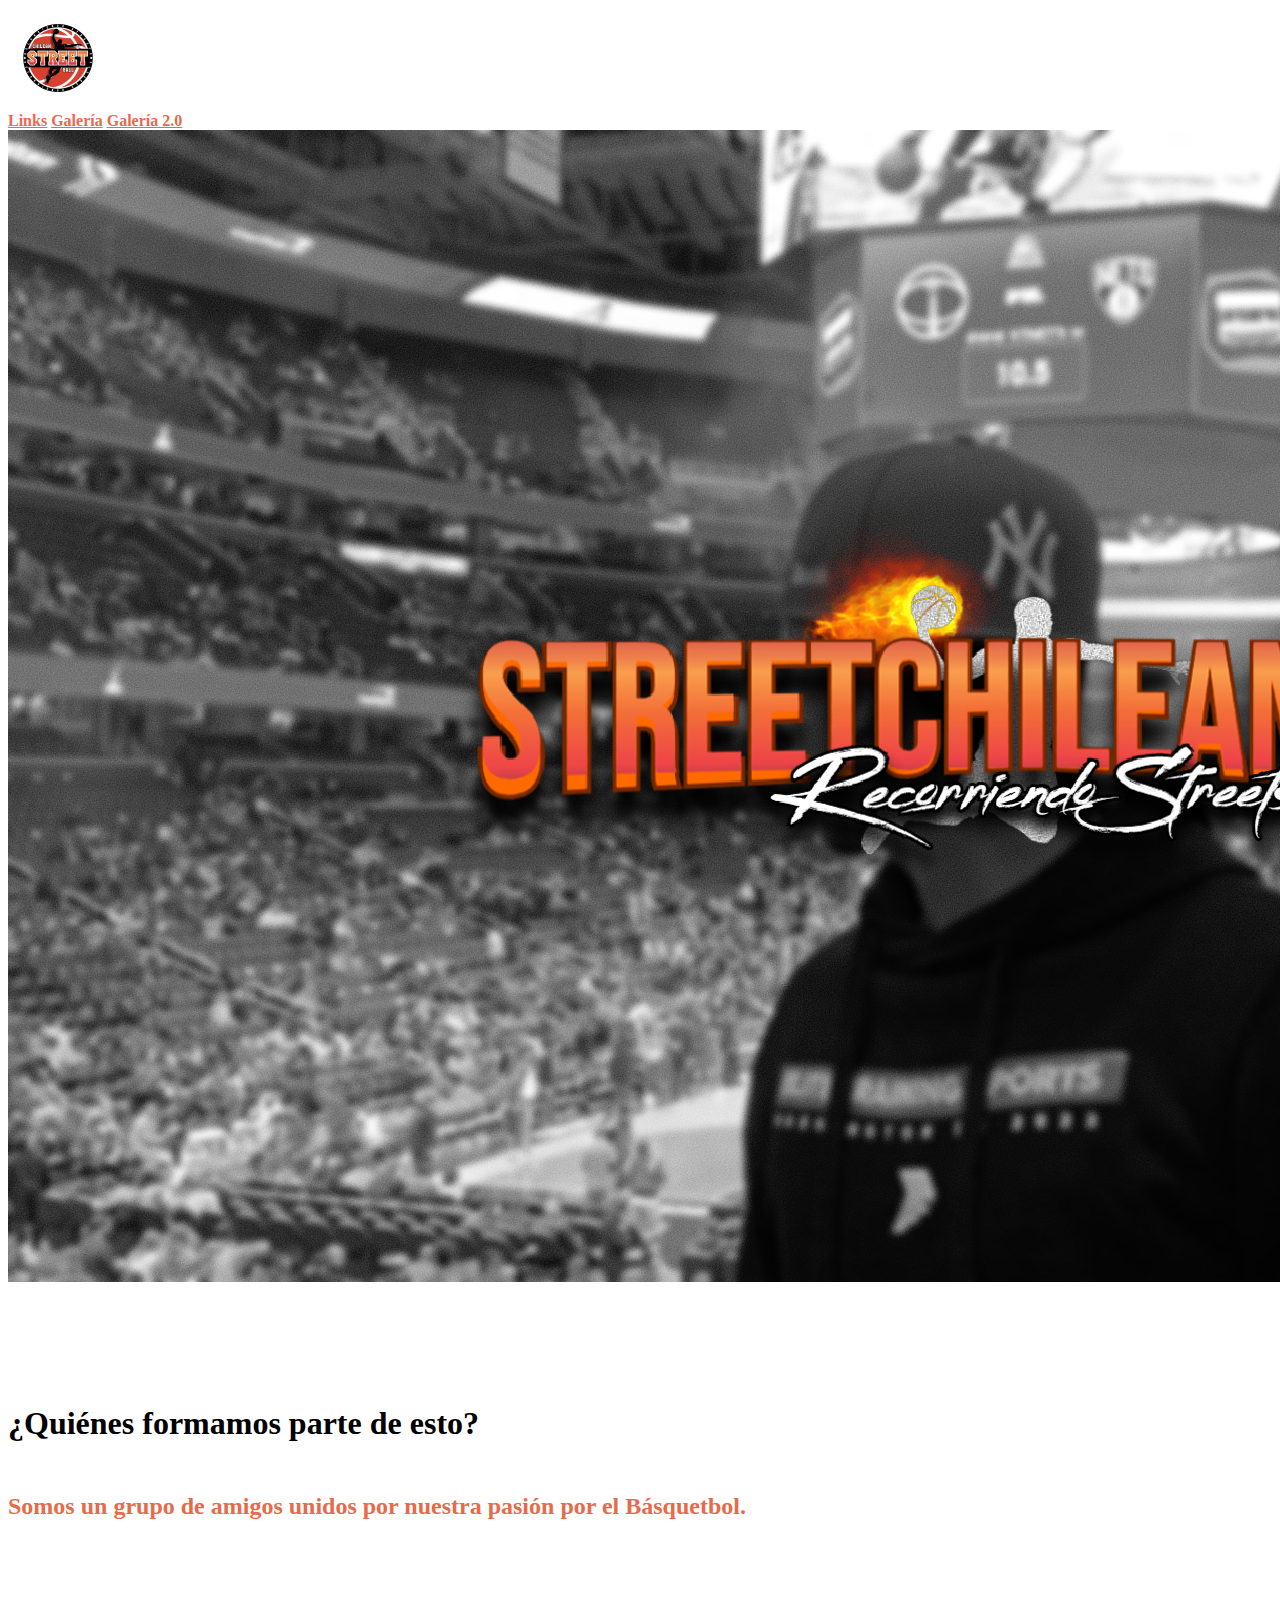
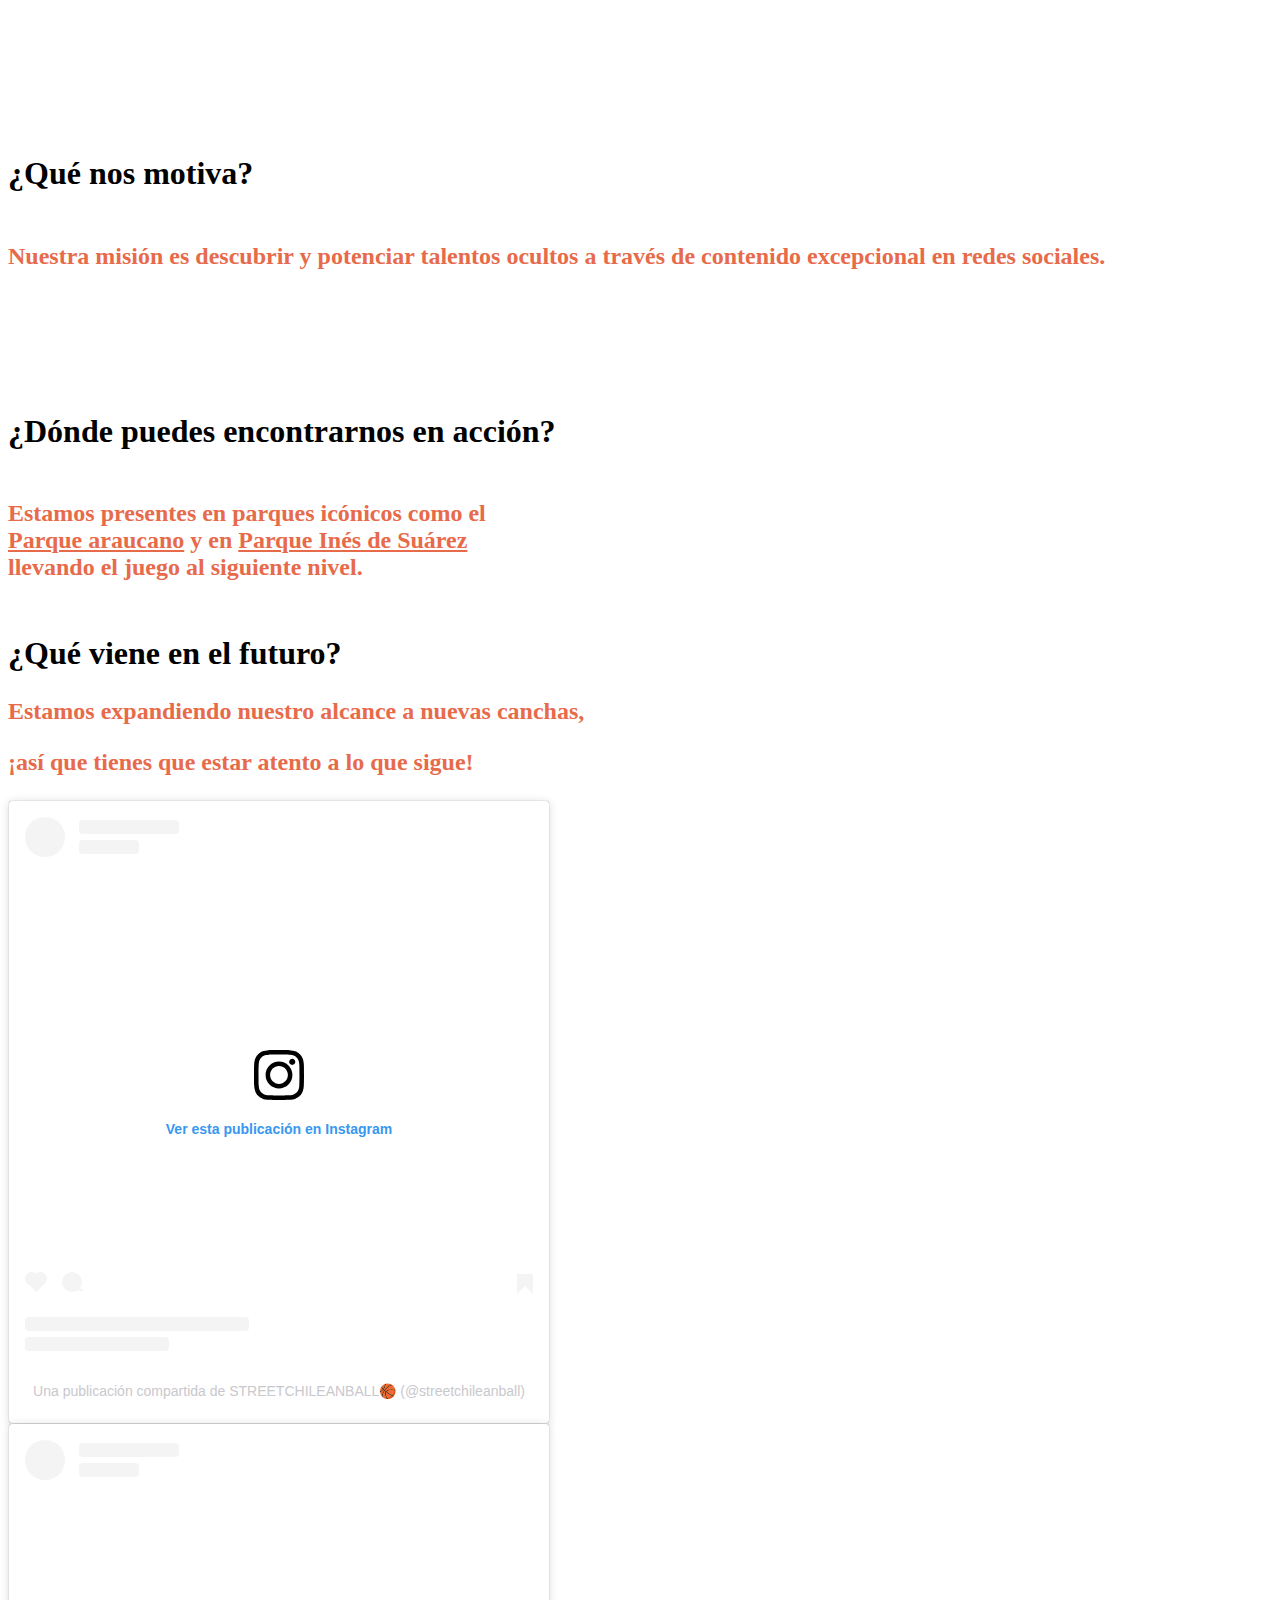
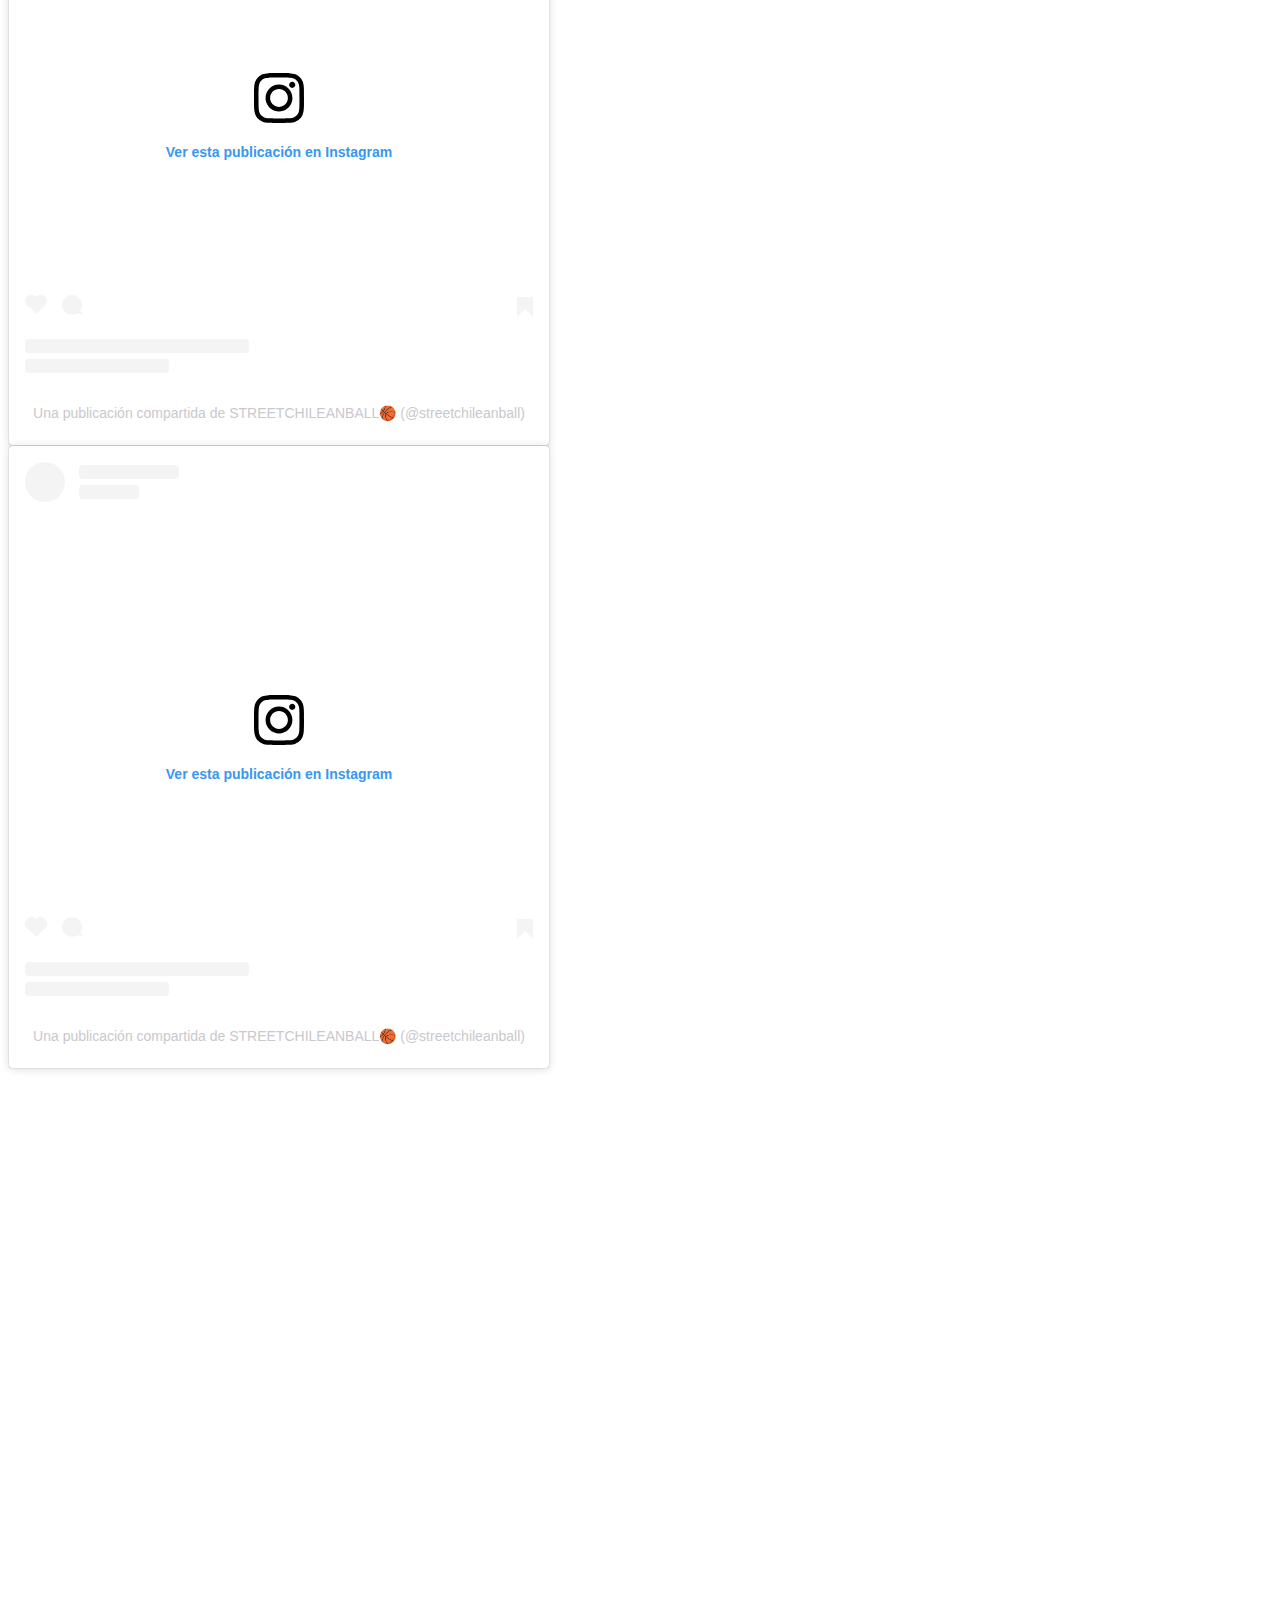
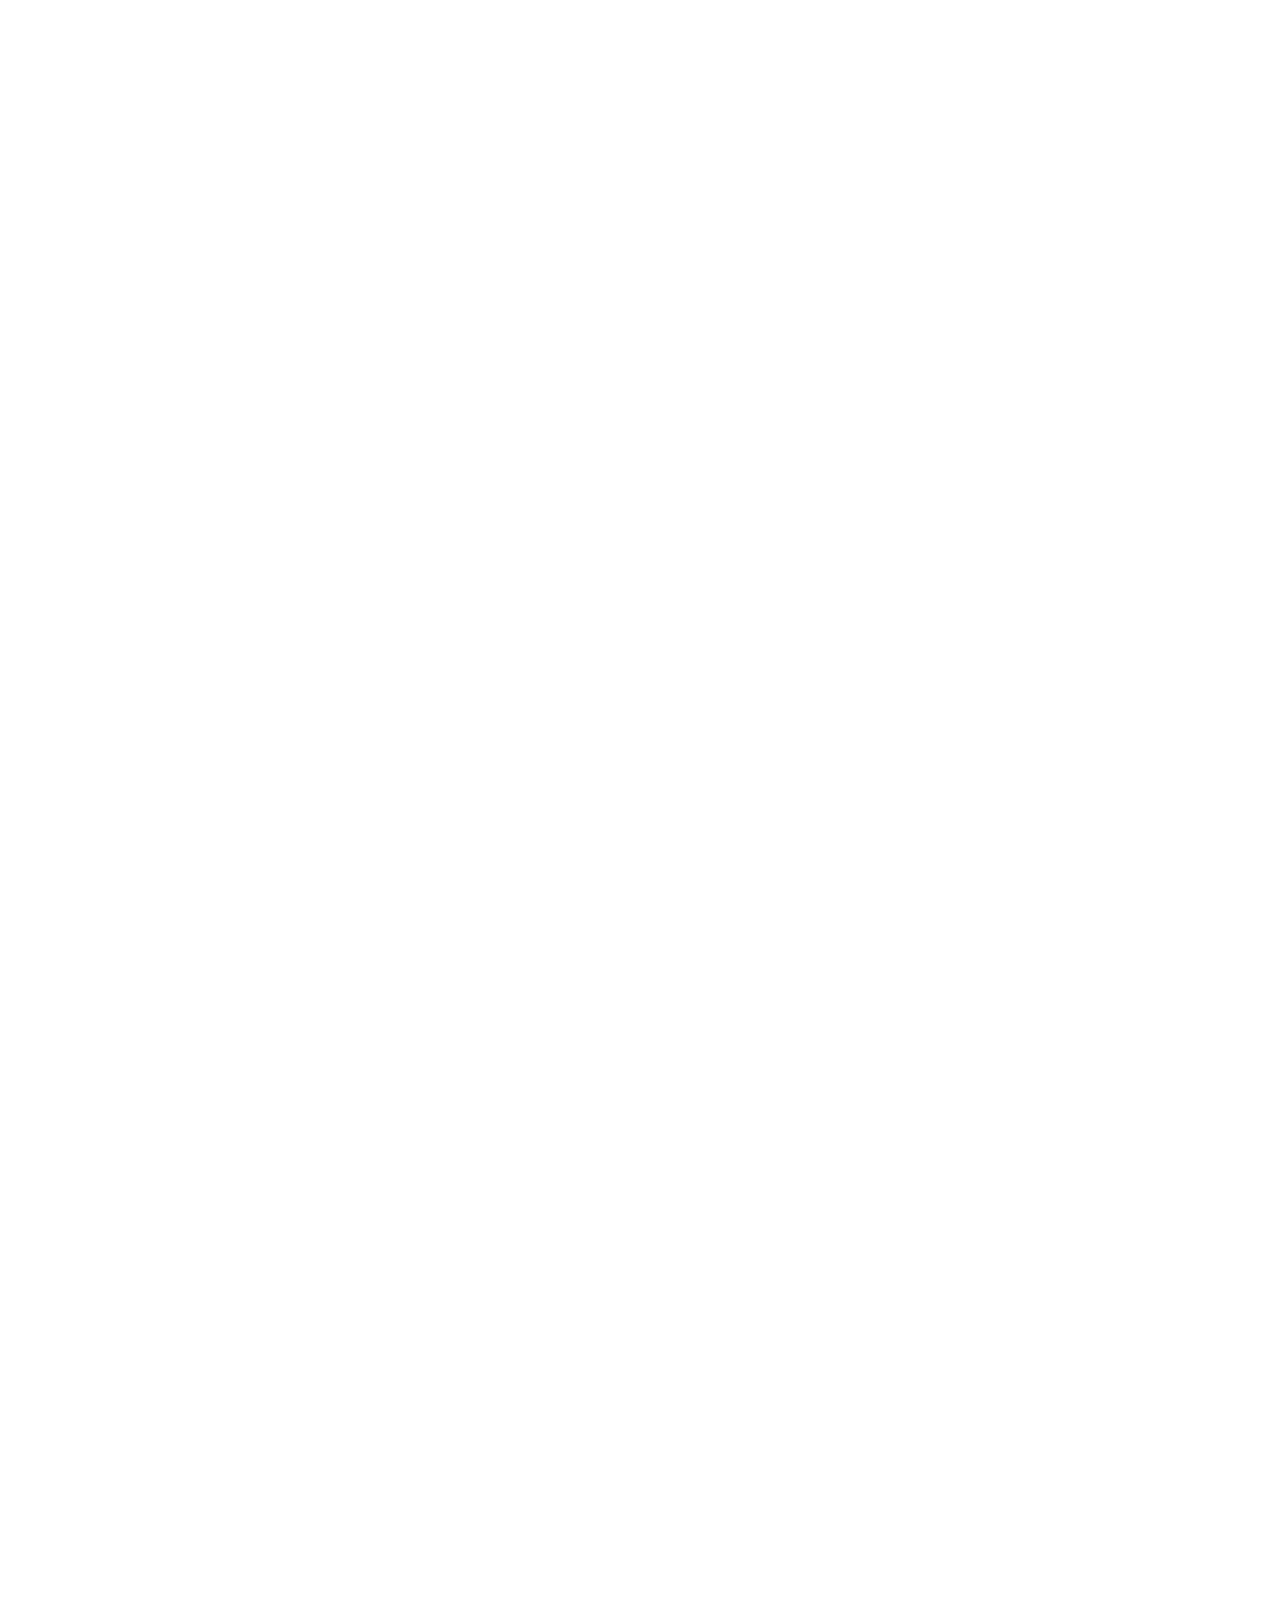
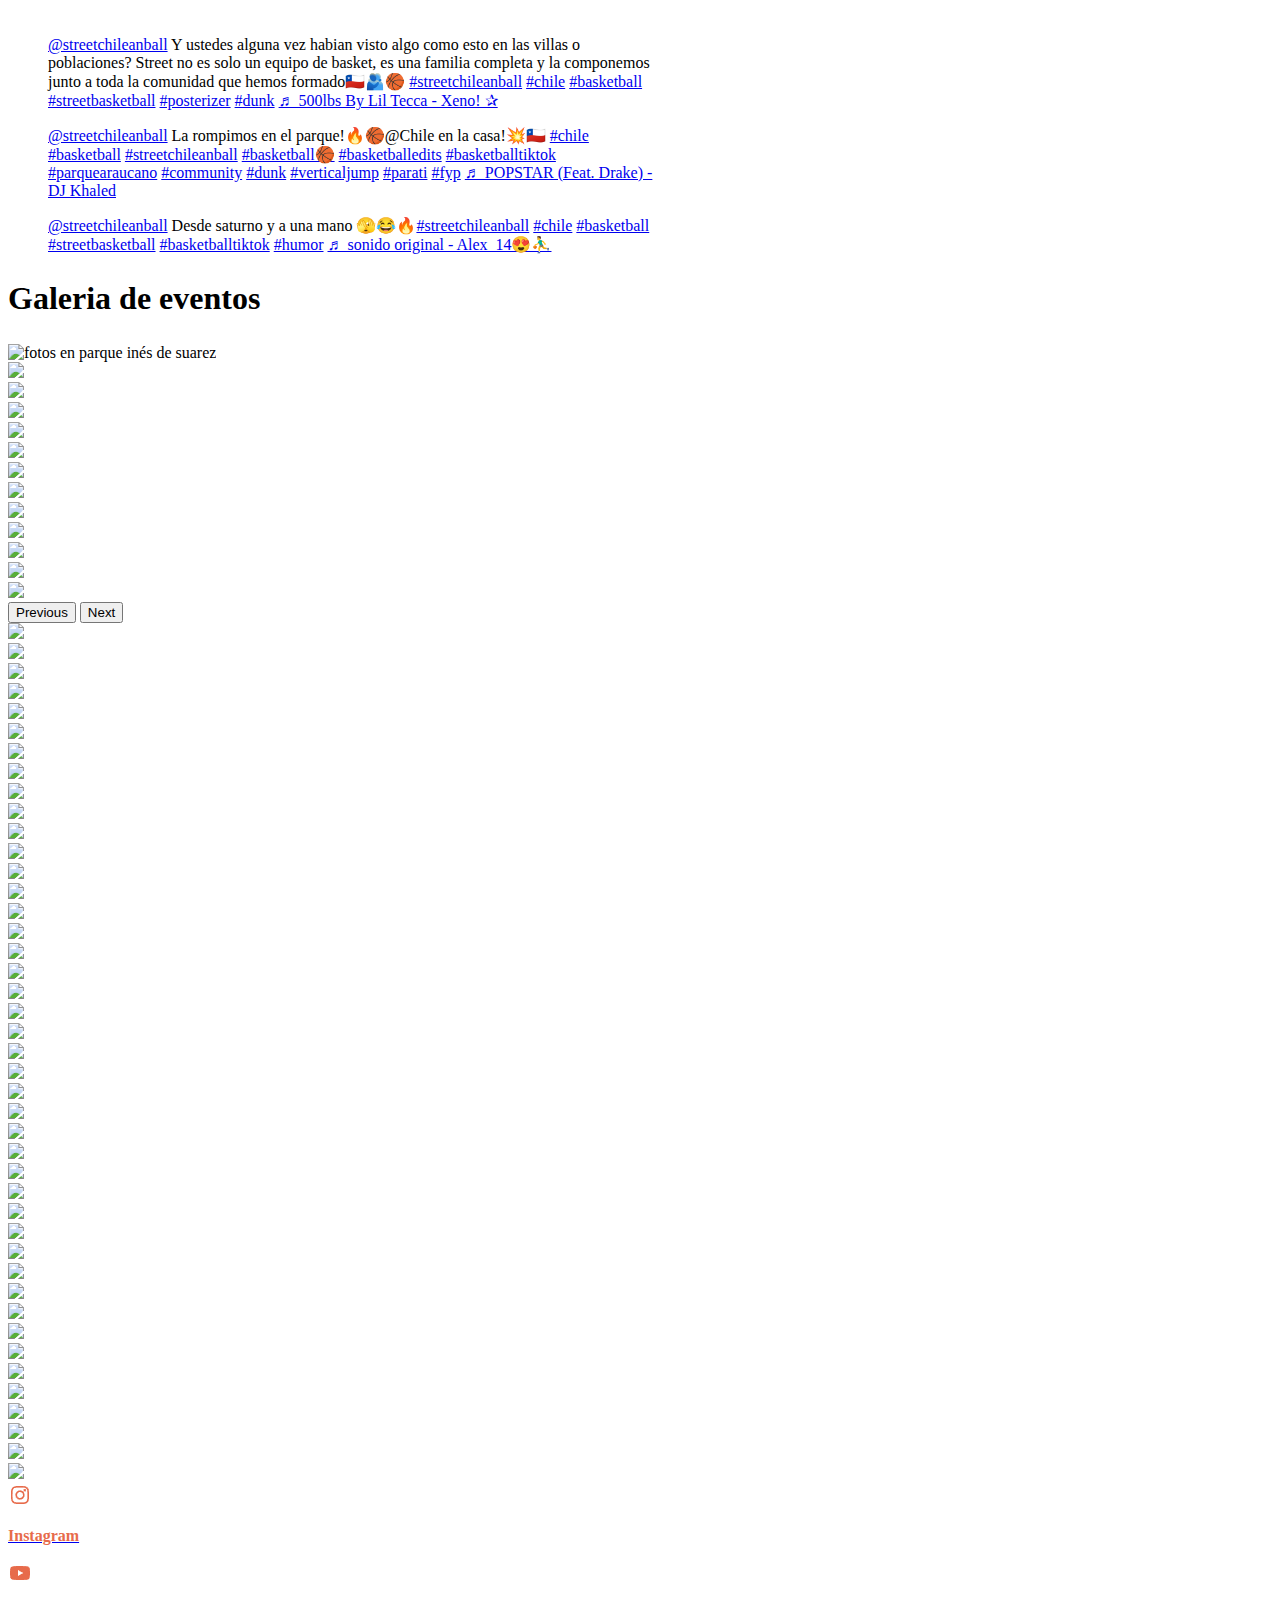
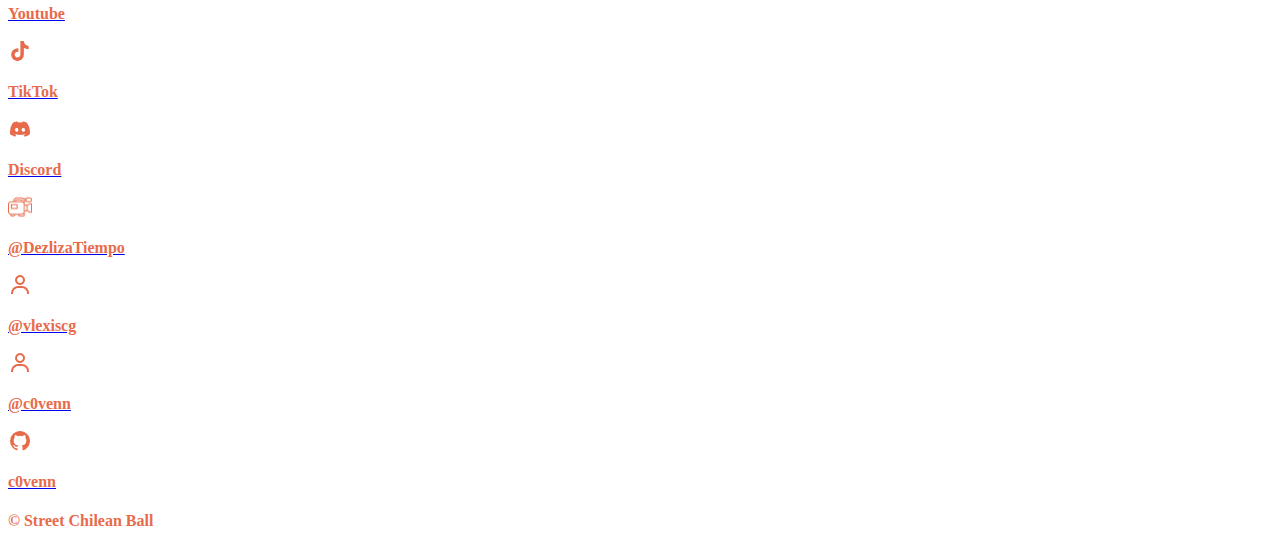
==== commit 02edc986: "fix media section" ====
--- a/index.html
+++ b/index.html
@@ -52,13 +52,9 @@
         <nav>
           <a class="link text-decoration-none p-1" href="#links">Links</a>
           <a class="link text-decoration-none p-1" href="#galery">Galería</a>
-<<<<<<< HEAD
           <a class="link text-decoration-none p-1" href="./galery.html"
             >Galería 2.0</a
           >
-=======
-          <!-- <a class="link text-decoration-none p-1" href="./galery.html">Galería 2.0</a> -->
->>>>>>> c56655634a786a1837d51c1cafcdd72db3cb5d6a
         </nav>
       </div>
     </header>
@@ -134,7 +130,6 @@
         class="instagram p-4 bg-dark d-lg-flex align-items-center justify-content-evenly"
       >
         <div class="d-flex align-items-center justify-content-center">
-<<<<<<< HEAD
           <blockquote
             class="instagram-media"
             data-instgrm-captioned
@@ -997,25 +992,6 @@
         <div
           class="d-flex flex-column align-items-center justify-content-center"
         >
-=======
-          <blockquote class="instagram-media" data-instgrm-captioned data-instgrm-permalink="https://www.instagram.com/p/C6ojW1quWp0/?utm_source=ig_embed&amp;utm_campaign=loading" data-instgrm-version="14" style=" background:#FFF; border:0; border-radius:3px; box-shadow:0 0 1px 0 rgba(0,0,0,0.5),0 1px 10px 0 rgba(0,0,0,0.15); margin: 1px; max-width:540px; min-width:326px; padding:0; width:99.375%; width:-webkit-calc(100% - 2px); width:calc(100% - 2px);"><div style="padding:16px;"> <a href="https://www.instagram.com/p/C6ojW1quWp0/?utm_source=ig_embed&amp;utm_campaign=loading" style=" background:#FFFFFF; line-height:0; padding:0 0; text-align:center; text-decoration:none; width:100%;" target="_blank"> <div style=" display: flex; flex-direction: row; align-items: center;"> <div style="background-color: #F4F4F4; border-radius: 50%; flex-grow: 0; height: 40px; margin-right: 14px; width: 40px;"></div> <div style="display: flex; flex-direction: column; flex-grow: 1; justify-content: center;"> <div style=" background-color: #F4F4F4; border-radius: 4px; flex-grow: 0; height: 14px; margin-bottom: 6px; width: 100px;"></div> <div style=" background-color: #F4F4F4; border-radius: 4px; flex-grow: 0; height: 14px; width: 60px;"></div></div></div><div style="padding: 19% 0;"></div> <div style="display:block; height:50px; margin:0 auto 12px; width:50px;"><svg width="50px" height="50px" viewBox="0 0 60 60" version="1.1" xmlns="https://www.w3.org/2000/svg" xmlns:xlink="https://www.w3.org/1999/xlink"><g stroke="none" stroke-width="1" fill="none" fill-rule="evenodd"><g transform="translate(-511.000000, -20.000000)" fill="#000000"><g><path d="M556.869,30.41 C554.814,30.41 553.148,32.076 553.148,34.131 C553.148,36.186 554.814,37.852 556.869,37.852 C558.924,37.852 560.59,36.186 560.59,34.131 C560.59,32.076 558.924,30.41 556.869,30.41 M541,60.657 C535.114,60.657 530.342,55.887 530.342,50 C530.342,44.114 535.114,39.342 541,39.342 C546.887,39.342 551.658,44.114 551.658,50 C551.658,55.887 546.887,60.657 541,60.657 M541,33.886 C532.1,33.886 524.886,41.1 524.886,50 C524.886,58.899 532.1,66.113 541,66.113 C549.9,66.113 557.115,58.899 557.115,50 C557.115,41.1 549.9,33.886 541,33.886 M565.378,62.101 C565.244,65.022 564.756,66.606 564.346,67.663 C563.803,69.06 563.154,70.057 562.106,71.106 C561.058,72.155 560.06,72.803 558.662,73.347 C557.607,73.757 556.021,74.244 553.102,74.378 C549.944,74.521 548.997,74.552 541,74.552 C533.003,74.552 532.056,74.521 528.898,74.378 C525.979,74.244 524.393,73.757 523.338,73.347 C521.94,72.803 520.942,72.155 519.894,71.106 C518.846,70.057 518.197,69.06 517.654,67.663 C517.244,66.606 516.755,65.022 516.623,62.101 C516.479,58.943 516.448,57.996 516.448,50 C516.448,42.003 516.479,41.056 516.623,37.899 C516.755,34.978 517.244,33.391 517.654,32.338 C518.197,30.938 518.846,29.942 519.894,28.894 C520.942,27.846 521.94,27.196 523.338,26.654 C524.393,26.244 525.979,25.756 528.898,25.623 C532.057,25.479 533.004,25.448 541,25.448 C548.997,25.448 549.943,25.479 553.102,25.623 C556.021,25.756 557.607,26.244 558.662,26.654 C560.06,27.196 561.058,27.846 562.106,28.894 C563.154,29.942 563.803,30.938 564.346,32.338 C564.756,33.391 565.244,34.978 565.378,37.899 C565.522,41.056 565.552,42.003 565.552,50 C565.552,57.996 565.522,58.943 565.378,62.101 M570.82,37.631 C570.674,34.438 570.167,32.258 569.425,30.349 C568.659,28.377 567.633,26.702 565.965,25.035 C564.297,23.368 562.623,22.342 560.652,21.575 C558.743,20.834 556.562,20.326 553.369,20.18 C550.169,20.033 549.148,20 541,20 C532.853,20 531.831,20.033 528.631,20.18 C525.438,20.326 523.257,20.834 521.349,21.575 C519.376,22.342 517.703,23.368 516.035,25.035 C514.368,26.702 513.342,28.377 512.574,30.349 C511.834,32.258 511.326,34.438 511.181,37.631 C511.035,40.831 511,41.851 511,50 C511,58.147 511.035,59.17 511.181,62.369 C511.326,65.562 511.834,67.743 512.574,69.651 C513.342,71.625 514.368,73.296 516.035,74.965 C517.703,76.634 519.376,77.658 521.349,78.425 C523.257,79.167 525.438,79.673 528.631,79.82 C531.831,79.965 532.853,80.001 541,80.001 C549.148,80.001 550.169,79.965 553.369,79.82 C556.562,79.673 558.743,79.167 560.652,78.425 C562.623,77.658 564.297,76.634 565.965,74.965 C567.633,73.296 568.659,71.625 569.425,69.651 C570.167,67.743 570.674,65.562 570.82,62.369 C570.966,59.17 571,58.147 571,50 C571,41.851 570.966,40.831 570.82,37.631"></path></g></g></g></svg></div><div style="padding-top: 8px;"> <div style=" color:#3897f0; font-family:Arial,sans-serif; font-size:14px; font-style:normal; font-weight:550; line-height:18px;">Ver esta publicación en Instagram</div></div><div style="padding: 12.5% 0;"></div> <div style="display: flex; flex-direction: row; margin-bottom: 14px; align-items: center;"><div> <div style="background-color: #F4F4F4; border-radius: 50%; height: 12.5px; width: 12.5px; transform: translateX(0px) translateY(7px);"></div> <div style="background-color: #F4F4F4; height: 12.5px; transform: rotate(-45deg) translateX(3px) translateY(1px); width: 12.5px; flex-grow: 0; margin-right: 14px; margin-left: 2px;"></div> <div style="background-color: #F4F4F4; border-radius: 50%; height: 12.5px; width: 12.5px; transform: translateX(9px) translateY(-18px);"></div></div><div style="margin-left: 8px;"> <div style=" background-color: #F4F4F4; border-radius: 50%; flex-grow: 0; height: 20px; width: 20px;"></div> <div style=" width: 0; height: 0; border-top: 2px solid transparent; border-left: 6px solid #f4f4f4; border-bottom: 2px solid transparent; transform: translateX(16px) translateY(-4px) rotate(30deg)"></div></div><div style="margin-left: auto;"> <div style=" width: 0px; border-top: 8px solid #F4F4F4; border-right: 8px solid transparent; transform: translateY(16px);"></div> <div style=" background-color: #F4F4F4; flex-grow: 0; height: 12px; width: 16px; transform: translateY(-4px);"></div> <div style=" width: 0; height: 0; border-top: 8px solid #F4F4F4; border-left: 8px solid transparent; transform: translateY(-4px) translateX(8px);"></div></div></div> <div style="display: flex; flex-direction: column; flex-grow: 1; justify-content: center; margin-bottom: 24px;"> <div style=" background-color: #F4F4F4; border-radius: 4px; flex-grow: 0; height: 14px; margin-bottom: 6px; width: 224px;"></div> <div style=" background-color: #F4F4F4; border-radius: 4px; flex-grow: 0; height: 14px; width: 144px;"></div></div></a><p style=" color:#c9c8cd; font-family:Arial,sans-serif; font-size:14px; line-height:17px; margin-bottom:0; margin-top:8px; overflow:hidden; padding:8px 0 7px; text-align:center; text-overflow:ellipsis; white-space:nowrap;"><a href="https://www.instagram.com/p/C6ojW1quWp0/?utm_source=ig_embed&amp;utm_campaign=loading" style=" color:#c9c8cd; font-family:Arial,sans-serif; font-size:14px; font-style:normal; font-weight:normal; line-height:17px; text-decoration:none;" target="_blank">Una publicación compartida de STREETCHILEANBALL🏀 (@streetchileanball)</a></p></div></blockquote> <script async src="//www.instagram.com/embed.js"></script>
-        </div>
-        <div class="d-flex align-items-center justify-content-center">
-          <blockquote class="instagram-media" data-instgrm-captioned data-instgrm-permalink="https://www.instagram.com/p/C4tCMP5Oq-U/?utm_source=ig_embed&amp;utm_campaign=loading" data-instgrm-version="14" style=" background:#FFF; border:0; border-radius:3px; box-shadow:0 0 1px 0 rgba(0,0,0,0.5),0 1px 10px 0 rgba(0,0,0,0.15); margin: 1px; max-width:540px; min-width:326px; padding:0; width:99.375%; width:-webkit-calc(100% - 2px); width:calc(100% - 2px);"><div style="padding:16px;"> <a href="https://www.instagram.com/p/C4tCMP5Oq-U/?utm_source=ig_embed&amp;utm_campaign=loading" style=" background:#FFFFFF; line-height:0; padding:0 0; text-align:center; text-decoration:none; width:100%;" target="_blank"> <div style=" display: flex; flex-direction: row; align-items: center;"> <div style="background-color: #F4F4F4; border-radius: 50%; flex-grow: 0; height: 40px; margin-right: 14px; width: 40px;"></div> <div style="display: flex; flex-direction: column; flex-grow: 1; justify-content: center;"> <div style=" background-color: #F4F4F4; border-radius: 4px; flex-grow: 0; height: 14px; margin-bottom: 6px; width: 100px;"></div> <div style=" background-color: #F4F4F4; border-radius: 4px; flex-grow: 0; height: 14px; width: 60px;"></div></div></div><div style="padding: 19% 0;"></div> <div style="display:block; height:50px; margin:0 auto 12px; width:50px;"><svg width="50px" height="50px" viewBox="0 0 60 60" version="1.1" xmlns="https://www.w3.org/2000/svg" xmlns:xlink="https://www.w3.org/1999/xlink"><g stroke="none" stroke-width="1" fill="none" fill-rule="evenodd"><g transform="translate(-511.000000, -20.000000)" fill="#000000"><g><path d="M556.869,30.41 C554.814,30.41 553.148,32.076 553.148,34.131 C553.148,36.186 554.814,37.852 556.869,37.852 C558.924,37.852 560.59,36.186 560.59,34.131 C560.59,32.076 558.924,30.41 556.869,30.41 M541,60.657 C535.114,60.657 530.342,55.887 530.342,50 C530.342,44.114 535.114,39.342 541,39.342 C546.887,39.342 551.658,44.114 551.658,50 C551.658,55.887 546.887,60.657 541,60.657 M541,33.886 C532.1,33.886 524.886,41.1 524.886,50 C524.886,58.899 532.1,66.113 541,66.113 C549.9,66.113 557.115,58.899 557.115,50 C557.115,41.1 549.9,33.886 541,33.886 M565.378,62.101 C565.244,65.022 564.756,66.606 564.346,67.663 C563.803,69.06 563.154,70.057 562.106,71.106 C561.058,72.155 560.06,72.803 558.662,73.347 C557.607,73.757 556.021,74.244 553.102,74.378 C549.944,74.521 548.997,74.552 541,74.552 C533.003,74.552 532.056,74.521 528.898,74.378 C525.979,74.244 524.393,73.757 523.338,73.347 C521.94,72.803 520.942,72.155 519.894,71.106 C518.846,70.057 518.197,69.06 517.654,67.663 C517.244,66.606 516.755,65.022 516.623,62.101 C516.479,58.943 516.448,57.996 516.448,50 C516.448,42.003 516.479,41.056 516.623,37.899 C516.755,34.978 517.244,33.391 517.654,32.338 C518.197,30.938 518.846,29.942 519.894,28.894 C520.942,27.846 521.94,27.196 523.338,26.654 C524.393,26.244 525.979,25.756 528.898,25.623 C532.057,25.479 533.004,25.448 541,25.448 C548.997,25.448 549.943,25.479 553.102,25.623 C556.021,25.756 557.607,26.244 558.662,26.654 C560.06,27.196 561.058,27.846 562.106,28.894 C563.154,29.942 563.803,30.938 564.346,32.338 C564.756,33.391 565.244,34.978 565.378,37.899 C565.522,41.056 565.552,42.003 565.552,50 C565.552,57.996 565.522,58.943 565.378,62.101 M570.82,37.631 C570.674,34.438 570.167,32.258 569.425,30.349 C568.659,28.377 567.633,26.702 565.965,25.035 C564.297,23.368 562.623,22.342 560.652,21.575 C558.743,20.834 556.562,20.326 553.369,20.18 C550.169,20.033 549.148,20 541,20 C532.853,20 531.831,20.033 528.631,20.18 C525.438,20.326 523.257,20.834 521.349,21.575 C519.376,22.342 517.703,23.368 516.035,25.035 C514.368,26.702 513.342,28.377 512.574,30.349 C511.834,32.258 511.326,34.438 511.181,37.631 C511.035,40.831 511,41.851 511,50 C511,58.147 511.035,59.17 511.181,62.369 C511.326,65.562 511.834,67.743 512.574,69.651 C513.342,71.625 514.368,73.296 516.035,74.965 C517.703,76.634 519.376,77.658 521.349,78.425 C523.257,79.167 525.438,79.673 528.631,79.82 C531.831,79.965 532.853,80.001 541,80.001 C549.148,80.001 550.169,79.965 553.369,79.82 C556.562,79.673 558.743,79.167 560.652,78.425 C562.623,77.658 564.297,76.634 565.965,74.965 C567.633,73.296 568.659,71.625 569.425,69.651 C570.167,67.743 570.674,65.562 570.82,62.369 C570.966,59.17 571,58.147 571,50 C571,41.851 570.966,40.831 570.82,37.631"></path></g></g></g></svg></div><div style="padding-top: 8px;"> <div style=" color:#3897f0; font-family:Arial,sans-serif; font-size:14px; font-style:normal; font-weight:550; line-height:18px;">Ver esta publicación en Instagram</div></div><div style="padding: 12.5% 0;"></div> <div style="display: flex; flex-direction: row; margin-bottom: 14px; align-items: center;"><div> <div style="background-color: #F4F4F4; border-radius: 50%; height: 12.5px; width: 12.5px; transform: translateX(0px) translateY(7px);"></div> <div style="background-color: #F4F4F4; height: 12.5px; transform: rotate(-45deg) translateX(3px) translateY(1px); width: 12.5px; flex-grow: 0; margin-right: 14px; margin-left: 2px;"></div> <div style="background-color: #F4F4F4; border-radius: 50%; height: 12.5px; width: 12.5px; transform: translateX(9px) translateY(-18px);"></div></div><div style="margin-left: 8px;"> <div style=" background-color: #F4F4F4; border-radius: 50%; flex-grow: 0; height: 20px; width: 20px;"></div> <div style=" width: 0; height: 0; border-top: 2px solid transparent; border-left: 6px solid #f4f4f4; border-bottom: 2px solid transparent; transform: translateX(16px) translateY(-4px) rotate(30deg)"></div></div><div style="margin-left: auto;"> <div style=" width: 0px; border-top: 8px solid #F4F4F4; border-right: 8px solid transparent; transform: translateY(16px);"></div> <div style=" background-color: #F4F4F4; flex-grow: 0; height: 12px; width: 16px; transform: translateY(-4px);"></div> <div style=" width: 0; height: 0; border-top: 8px solid #F4F4F4; border-left: 8px solid transparent; transform: translateY(-4px) translateX(8px);"></div></div></div> <div style="display: flex; flex-direction: column; flex-grow: 1; justify-content: center; margin-bottom: 24px;"> <div style=" background-color: #F4F4F4; border-radius: 4px; flex-grow: 0; height: 14px; margin-bottom: 6px; width: 224px;"></div> <div style=" background-color: #F4F4F4; border-radius: 4px; flex-grow: 0; height: 14px; width: 144px;"></div></div></a><p style=" color:#c9c8cd; font-family:Arial,sans-serif; font-size:14px; line-height:17px; margin-bottom:0; margin-top:8px; overflow:hidden; padding:8px 0 7px; text-align:center; text-overflow:ellipsis; white-space:nowrap;"><a href="https://www.instagram.com/p/C4tCMP5Oq-U/?utm_source=ig_embed&amp;utm_campaign=loading" style=" color:#c9c8cd; font-family:Arial,sans-serif; font-size:14px; font-style:normal; font-weight:normal; line-height:17px; text-decoration:none;" target="_blank">Una publicación compartida de STREETCHILEANBALL🏀 (@streetchileanball)</a></p></div></blockquote> <script async src="//www.instagram.com/embed.js"></script>        </div>
-        <div class="d-flex align-items-center justify-content-center">
-          <blockquote class="instagram-media" data-instgrm-captioned data-instgrm-permalink="https://www.instagram.com/p/C3OHBtQu4vs/?utm_source=ig_embed&amp;utm_campaign=loading" data-instgrm-version="14" style=" background:#FFF; border:0; border-radius:3px; box-shadow:0 0 1px 0 rgba(0,0,0,0.5),0 1px 10px 0 rgba(0,0,0,0.15); margin: 1px; max-width:540px; min-width:326px; padding:0; width:99.375%; width:-webkit-calc(100% - 2px); width:calc(100% - 2px);"><div style="padding:16px;"> <a href="https://www.instagram.com/p/C3OHBtQu4vs/?utm_source=ig_embed&amp;utm_campaign=loading" style=" background:#FFFFFF; line-height:0; padding:0 0; text-align:center; text-decoration:none; width:100%;" target="_blank"> <div style=" display: flex; flex-direction: row; align-items: center;"> <div style="background-color: #F4F4F4; border-radius: 50%; flex-grow: 0; height: 40px; margin-right: 14px; width: 40px;"></div> <div style="display: flex; flex-direction: column; flex-grow: 1; justify-content: center;"> <div style=" background-color: #F4F4F4; border-radius: 4px; flex-grow: 0; height: 14px; margin-bottom: 6px; width: 100px;"></div> <div style=" background-color: #F4F4F4; border-radius: 4px; flex-grow: 0; height: 14px; width: 60px;"></div></div></div><div style="padding: 19% 0;"></div> <div style="display:block; height:50px; margin:0 auto 12px; width:50px;"><svg width="50px" height="50px" viewBox="0 0 60 60" version="1.1" xmlns="https://www.w3.org/2000/svg" xmlns:xlink="https://www.w3.org/1999/xlink"><g stroke="none" stroke-width="1" fill="none" fill-rule="evenodd"><g transform="translate(-511.000000, -20.000000)" fill="#000000"><g><path d="M556.869,30.41 C554.814,30.41 553.148,32.076 553.148,34.131 C553.148,36.186 554.814,37.852 556.869,37.852 C558.924,37.852 560.59,36.186 560.59,34.131 C560.59,32.076 558.924,30.41 556.869,30.41 M541,60.657 C535.114,60.657 530.342,55.887 530.342,50 C530.342,44.114 535.114,39.342 541,39.342 C546.887,39.342 551.658,44.114 551.658,50 C551.658,55.887 546.887,60.657 541,60.657 M541,33.886 C532.1,33.886 524.886,41.1 524.886,50 C524.886,58.899 532.1,66.113 541,66.113 C549.9,66.113 557.115,58.899 557.115,50 C557.115,41.1 549.9,33.886 541,33.886 M565.378,62.101 C565.244,65.022 564.756,66.606 564.346,67.663 C563.803,69.06 563.154,70.057 562.106,71.106 C561.058,72.155 560.06,72.803 558.662,73.347 C557.607,73.757 556.021,74.244 553.102,74.378 C549.944,74.521 548.997,74.552 541,74.552 C533.003,74.552 532.056,74.521 528.898,74.378 C525.979,74.244 524.393,73.757 523.338,73.347 C521.94,72.803 520.942,72.155 519.894,71.106 C518.846,70.057 518.197,69.06 517.654,67.663 C517.244,66.606 516.755,65.022 516.623,62.101 C516.479,58.943 516.448,57.996 516.448,50 C516.448,42.003 516.479,41.056 516.623,37.899 C516.755,34.978 517.244,33.391 517.654,32.338 C518.197,30.938 518.846,29.942 519.894,28.894 C520.942,27.846 521.94,27.196 523.338,26.654 C524.393,26.244 525.979,25.756 528.898,25.623 C532.057,25.479 533.004,25.448 541,25.448 C548.997,25.448 549.943,25.479 553.102,25.623 C556.021,25.756 557.607,26.244 558.662,26.654 C560.06,27.196 561.058,27.846 562.106,28.894 C563.154,29.942 563.803,30.938 564.346,32.338 C564.756,33.391 565.244,34.978 565.378,37.899 C565.522,41.056 565.552,42.003 565.552,50 C565.552,57.996 565.522,58.943 565.378,62.101 M570.82,37.631 C570.674,34.438 570.167,32.258 569.425,30.349 C568.659,28.377 567.633,26.702 565.965,25.035 C564.297,23.368 562.623,22.342 560.652,21.575 C558.743,20.834 556.562,20.326 553.369,20.18 C550.169,20.033 549.148,20 541,20 C532.853,20 531.831,20.033 528.631,20.18 C525.438,20.326 523.257,20.834 521.349,21.575 C519.376,22.342 517.703,23.368 516.035,25.035 C514.368,26.702 513.342,28.377 512.574,30.349 C511.834,32.258 511.326,34.438 511.181,37.631 C511.035,40.831 511,41.851 511,50 C511,58.147 511.035,59.17 511.181,62.369 C511.326,65.562 511.834,67.743 512.574,69.651 C513.342,71.625 514.368,73.296 516.035,74.965 C517.703,76.634 519.376,77.658 521.349,78.425 C523.257,79.167 525.438,79.673 528.631,79.82 C531.831,79.965 532.853,80.001 541,80.001 C549.148,80.001 550.169,79.965 553.369,79.82 C556.562,79.673 558.743,79.167 560.652,78.425 C562.623,77.658 564.297,76.634 565.965,74.965 C567.633,73.296 568.659,71.625 569.425,69.651 C570.167,67.743 570.674,65.562 570.82,62.369 C570.966,59.17 571,58.147 571,50 C571,41.851 570.966,40.831 570.82,37.631"></path></g></g></g></svg></div><div style="padding-top: 8px;"> <div style=" color:#3897f0; font-family:Arial,sans-serif; font-size:14px; font-style:normal; font-weight:550; line-height:18px;">Ver esta publicación en Instagram</div></div><div style="padding: 12.5% 0;"></div> <div style="display: flex; flex-direction: row; margin-bottom: 14px; align-items: center;"><div> <div style="background-color: #F4F4F4; border-radius: 50%; height: 12.5px; width: 12.5px; transform: translateX(0px) translateY(7px);"></div> <div style="background-color: #F4F4F4; height: 12.5px; transform: rotate(-45deg) translateX(3px) translateY(1px); width: 12.5px; flex-grow: 0; margin-right: 14px; margin-left: 2px;"></div> <div style="background-color: #F4F4F4; border-radius: 50%; height: 12.5px; width: 12.5px; transform: translateX(9px) translateY(-18px);"></div></div><div style="margin-left: 8px;"> <div style=" background-color: #F4F4F4; border-radius: 50%; flex-grow: 0; height: 20px; width: 20px;"></div> <div style=" width: 0; height: 0; border-top: 2px solid transparent; border-left: 6px solid #f4f4f4; border-bottom: 2px solid transparent; transform: translateX(16px) translateY(-4px) rotate(30deg)"></div></div><div style="margin-left: auto;"> <div style=" width: 0px; border-top: 8px solid #F4F4F4; border-right: 8px solid transparent; transform: translateY(16px);"></div> <div style=" background-color: #F4F4F4; flex-grow: 0; height: 12px; width: 16px; transform: translateY(-4px);"></div> <div style=" width: 0; height: 0; border-top: 8px solid #F4F4F4; border-left: 8px solid transparent; transform: translateY(-4px) translateX(8px);"></div></div></div> <div style="display: flex; flex-direction: column; flex-grow: 1; justify-content: center; margin-bottom: 24px;"> <div style=" background-color: #F4F4F4; border-radius: 4px; flex-grow: 0; height: 14px; margin-bottom: 6px; width: 224px;"></div> <div style=" background-color: #F4F4F4; border-radius: 4px; flex-grow: 0; height: 14px; width: 144px;"></div></div></a><p style=" color:#c9c8cd; font-family:Arial,sans-serif; font-size:14px; line-height:17px; margin-bottom:0; margin-top:8px; overflow:hidden; padding:8px 0 7px; text-align:center; text-overflow:ellipsis; white-space:nowrap;"><a href="https://www.instagram.com/p/C3OHBtQu4vs/?utm_source=ig_embed&amp;utm_campaign=loading" style=" color:#c9c8cd; font-family:Arial,sans-serif; font-size:14px; font-style:normal; font-weight:normal; line-height:17px; text-decoration:none;" target="_blank">Una publicación compartida de Alexis Ctrs. (@vlexiscg)</a></p></div></blockquote> <script async src="//www.instagram.com/embed.js"></script>
-        </div>
-      </section>
-      <section class="youtube p-4">
-        <div class="d-flex align-items-center justify-content-center p-2">
-          <iframe width="1268" height="713" src="https://www.youtube.com/embed/f2EP_0n3d_U?si=ZFruAW7_EK4lmWck" title="YouTube video player" frameborder="0" allow="accelerometer; autoplay; clipboard-write; encrypted-media; gyroscope; picture-in-picture; web-share" referrerpolicy="strict-origin-when-cross-origin" allowfullscreen></iframe>
-        </div>
-        <div class="d-flex align-items-center justify-content-center p-2">
-          <iframe width="1268" height="713" src="https://www.youtube.com/embed/Xwqgva6teGY?si=VlP8lKb0NGoddQcD" title="YouTube video player" frameborder="0" allow="accelerometer; autoplay; clipboard-write; encrypted-media; gyroscope; picture-in-picture; web-share" referrerpolicy="strict-origin-when-cross-origin" allowfullscreen></iframe>
-        </div>
-
-        <div class="d-flex align-items-center justify-content-center p-2">
->>>>>>> c56655634a786a1837d51c1cafcdd72db3cb5d6a
           <iframe
             class="p-4"
             width="1268"
@@ -1051,18 +1027,10 @@
         </div>
       </section>
       <section class="tiktok bg-light p-4 d-lg-flex">
-<<<<<<< HEAD
         <blockquote
           class="tiktok-embed"
           cite="https://www.tiktok.com/@streetchileanball/video/7449382587954449669"
           data-video-id="7449382587954449669"
-=======
-        <blockquote class="tiktok-embed" cite="https://www.tiktok.com/@streetchileanball/video/7316924027614792966" data-video-id="7316924027614792966" style="max-width: 605px;min-width: 325px;" > <section> <a target="_blank" title="@streetchileanball" href="https://www.tiktok.com/@streetchileanball?refer=embed">@streetchileanball</a> Tips de como mejorar la tecnica de salto vertical a la hora de dunkear con @Jimmy’s vertical plyometrics 🐇  @Chile en la casa!💥🇨🇱 <a title="streetchileanball" target="_blank" href="https://www.tiktok.com/tag/streetchileanball?refer=embed">#streetchileanball</a> <a title="chile" target="_blank" href="https://www.tiktok.com/tag/chile?refer=embed">#chile</a> <a title="basketball" target="_blank" href="https://www.tiktok.com/tag/basketball?refer=embed">#basketball</a> <a title="fyp" target="_blank" href="https://www.tiktok.com/tag/fyp?refer=embed">#fyp</a> <a title="parati" target="_blank" href="https://www.tiktok.com/tag/parati?refer=embed">#parati</a> <a title="verticaljump" target="_blank" href="https://www.tiktok.com/tag/verticaljump?refer=embed">#verticaljump</a> <a target="_blank" title="♬ Trap, hip hop, dark beat ♪(963369) - Ninja_Muzik_Tokyo" href="https://www.tiktok.com/music/Trap-hip-hop-dark-beat-♪-963369-6925866025142241282?refer=embed">♬ Trap, hip hop, dark beat ♪(963369) - Ninja_Muzik_Tokyo</a> </section> </blockquote> <script async src="https://www.tiktok.com/embed.js"></script>
-        <blockquote
-          class="tiktok-embed"
-          cite="https://www.tiktok.com/@streetchileanball/video/7254200049893199110"
-          data-video-id="7254200049893199110"
->>>>>>> c56655634a786a1837d51c1cafcdd72db3cb5d6a
           style="max-width: 605px; min-width: 325px"
         >
           <section>
@@ -1072,14 +1040,10 @@
               href="https://www.tiktok.com/@streetchileanball?refer=embed"
               >@streetchileanball</a
             >
-<<<<<<< HEAD
             Y ustedes alguna vez habian visto algo como esto en las villas o
             poblaciones? Street no es solo un equipo de basket, es una familia
             completa y la componemos junto a toda la comunidad que hemos
             formado🇨🇱🫂🏀
-=======
-            El equipo street se está armando fuerte!🫣🔥
->>>>>>> c56655634a786a1837d51c1cafcdd72db3cb5d6a
             <a
               title="streetchileanball"
               target="_blank"
@@ -1099,7 +1063,6 @@
               >#basketball</a
             >
             <a
-<<<<<<< HEAD
               title="streetbasketball"
               target="_blank"
               href="https://www.tiktok.com/tag/streetbasketball?refer=embed"
@@ -1110,54 +1073,6 @@
               target="_blank"
               href="https://www.tiktok.com/tag/posterizer?refer=embed"
               >#posterizer</a
-=======
-              title="basketball🏀"
-              target="_blank"
-              href="https://www.tiktok.com/tag/basketball%F0%9F%8F%80?refer=embed"
-              >#basketball🏀</a
-            >
-            <a
-              title="basketballtiktok"
-              target="_blank"
-              href="https://www.tiktok.com/tag/basketballtiktok?refer=embed"
-              >#basketballtiktok</a
-            >
-            <a
-              title="basketballedits"
-              target="_blank"
-              href="https://www.tiktok.com/tag/basketballedits?refer=embed"
-              >#basketballedits</a
-            >
-            <a
-              title="community"
-              target="_blank"
-              href="https://www.tiktok.com/tag/community?refer=embed"
-              >#community</a
-            >
-            <a
-              title="parati"
-              target="_blank"
-              href="https://www.tiktok.com/tag/parati?refer=embed"
-              >#parati</a
-            >
-            <a
-              title="fyp"
-              target="_blank"
-              href="https://www.tiktok.com/tag/fyp?refer=embed"
-              >#fyp</a
-            >
-            <a
-              title="parquearaucano"
-              target="_blank"
-              href="https://www.tiktok.com/tag/parquearaucano?refer=embed"
-              >#parquearaucano</a
-            >
-            <a
-              title="verticaljump"
-              target="_blank"
-              href="https://www.tiktok.com/tag/verticaljump?refer=embed"
-              >#verticaljump</a
->>>>>>> c56655634a786a1837d51c1cafcdd72db3cb5d6a
             >
             <a
               title="dunk"
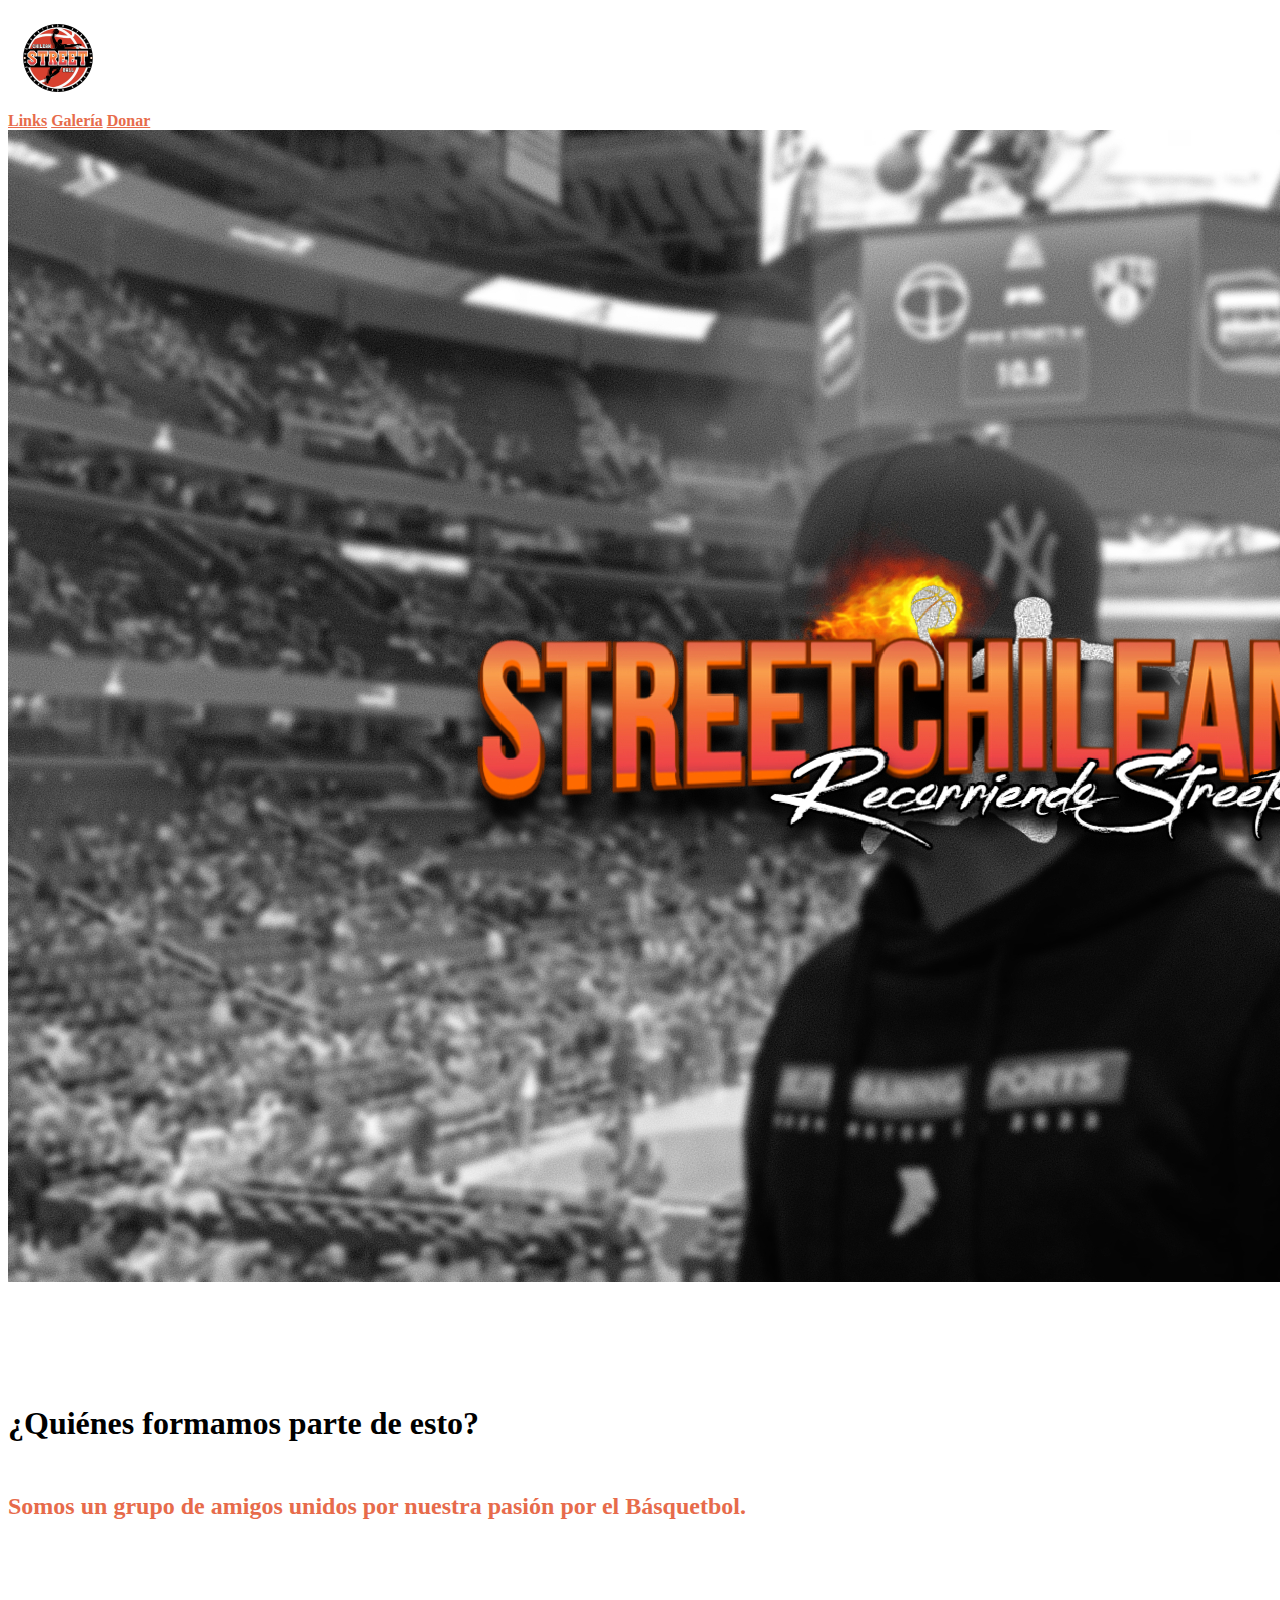
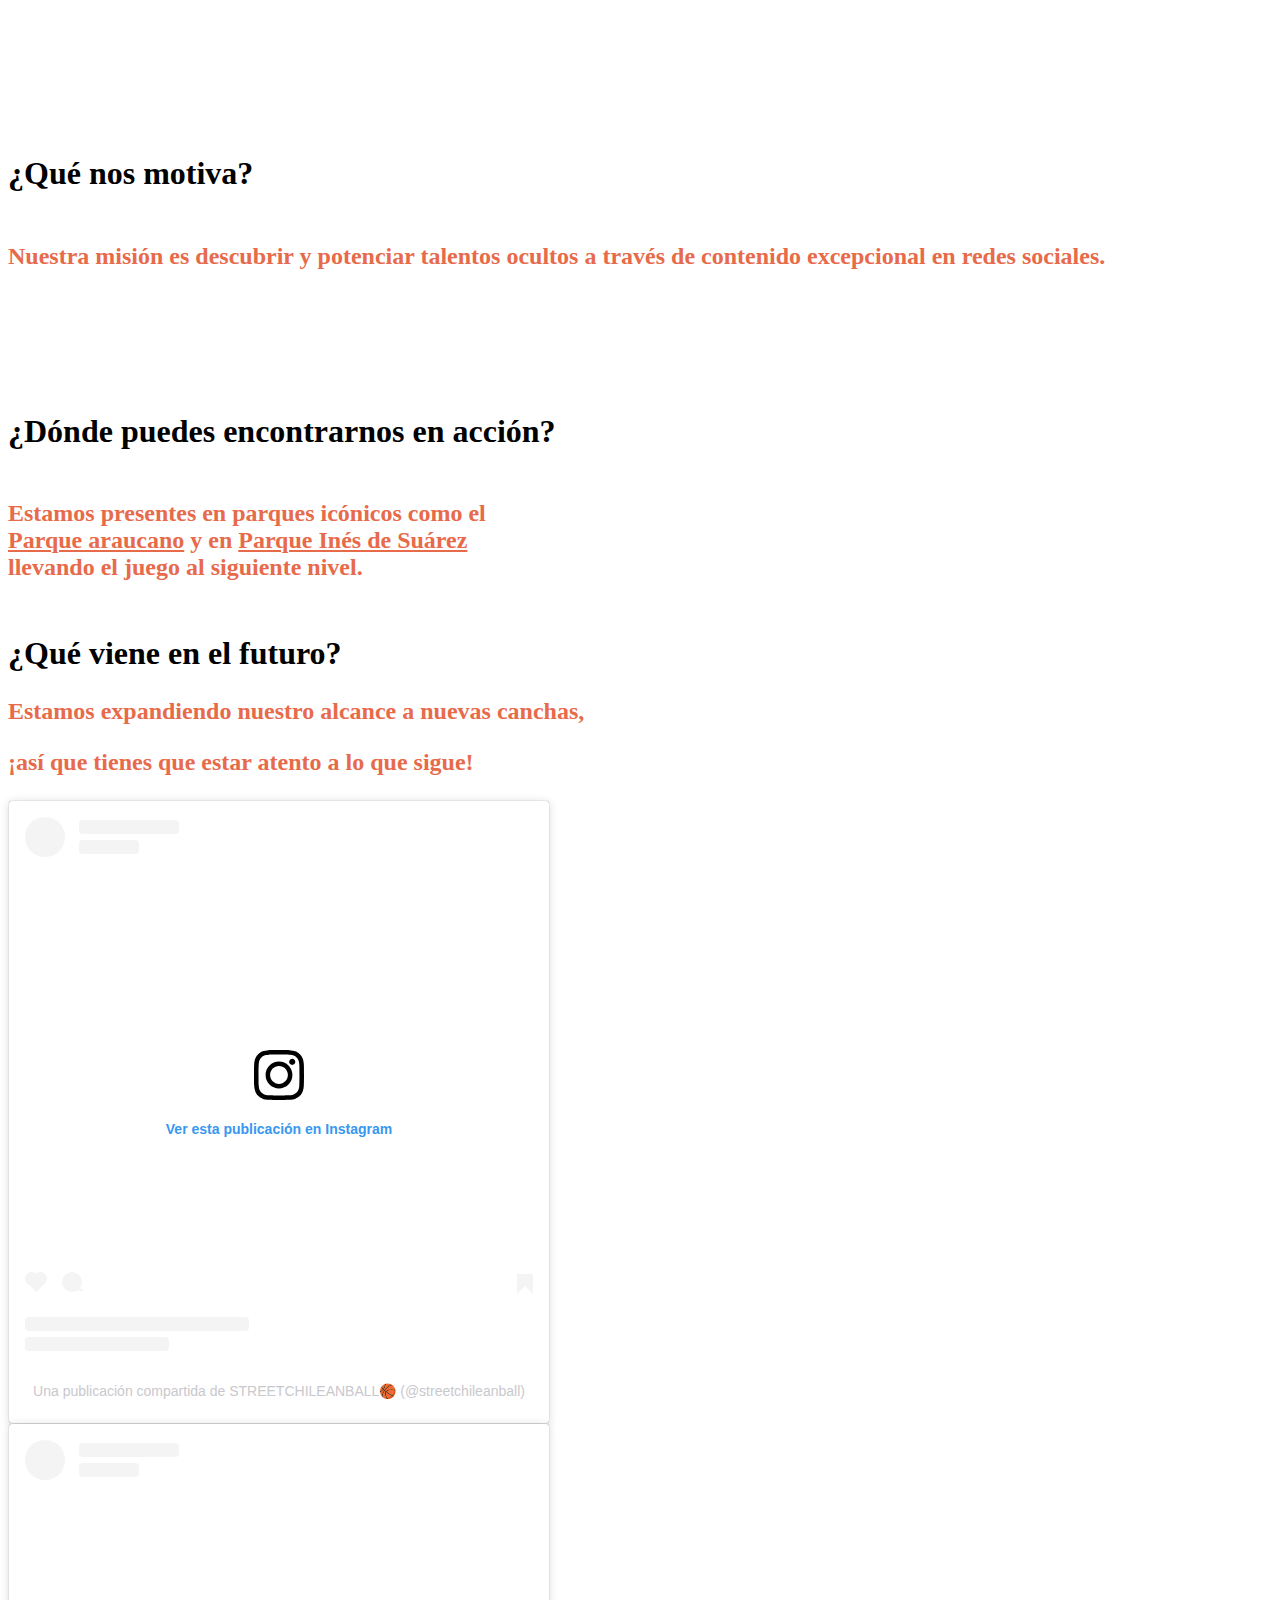
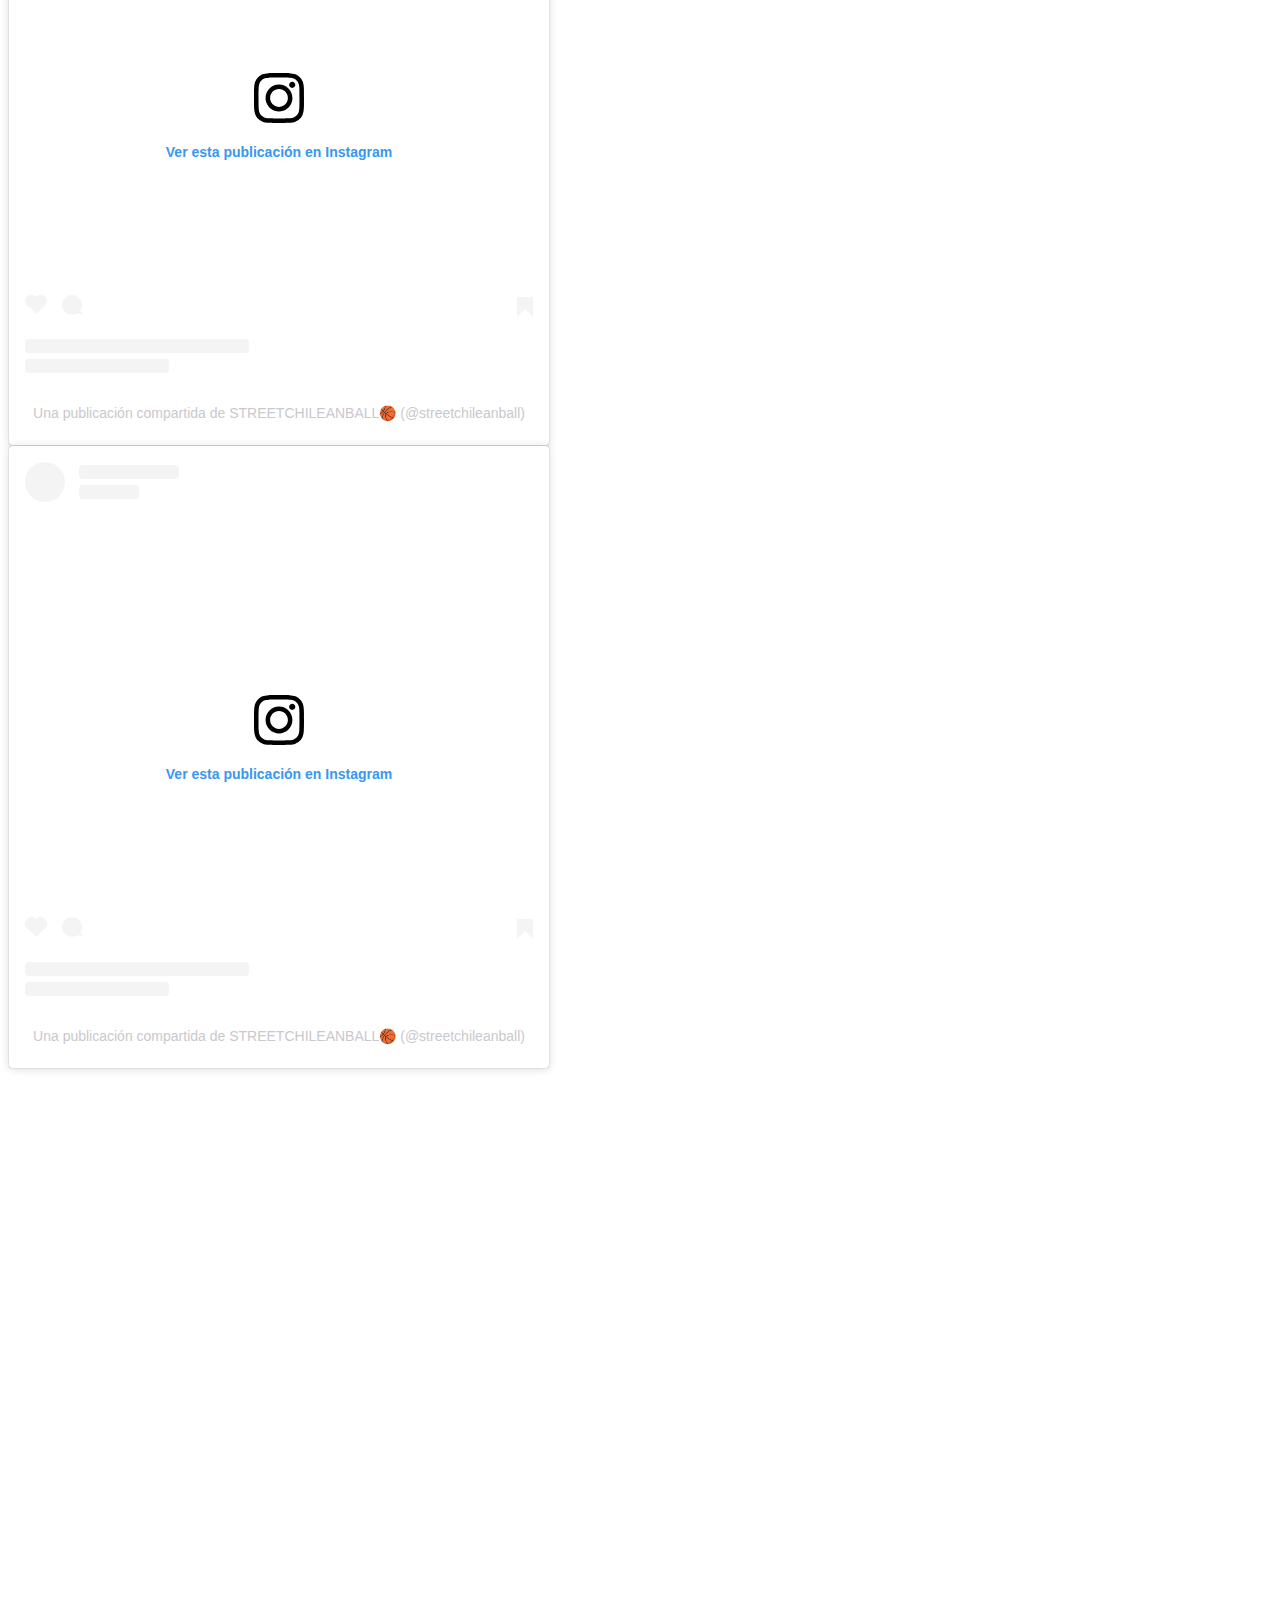
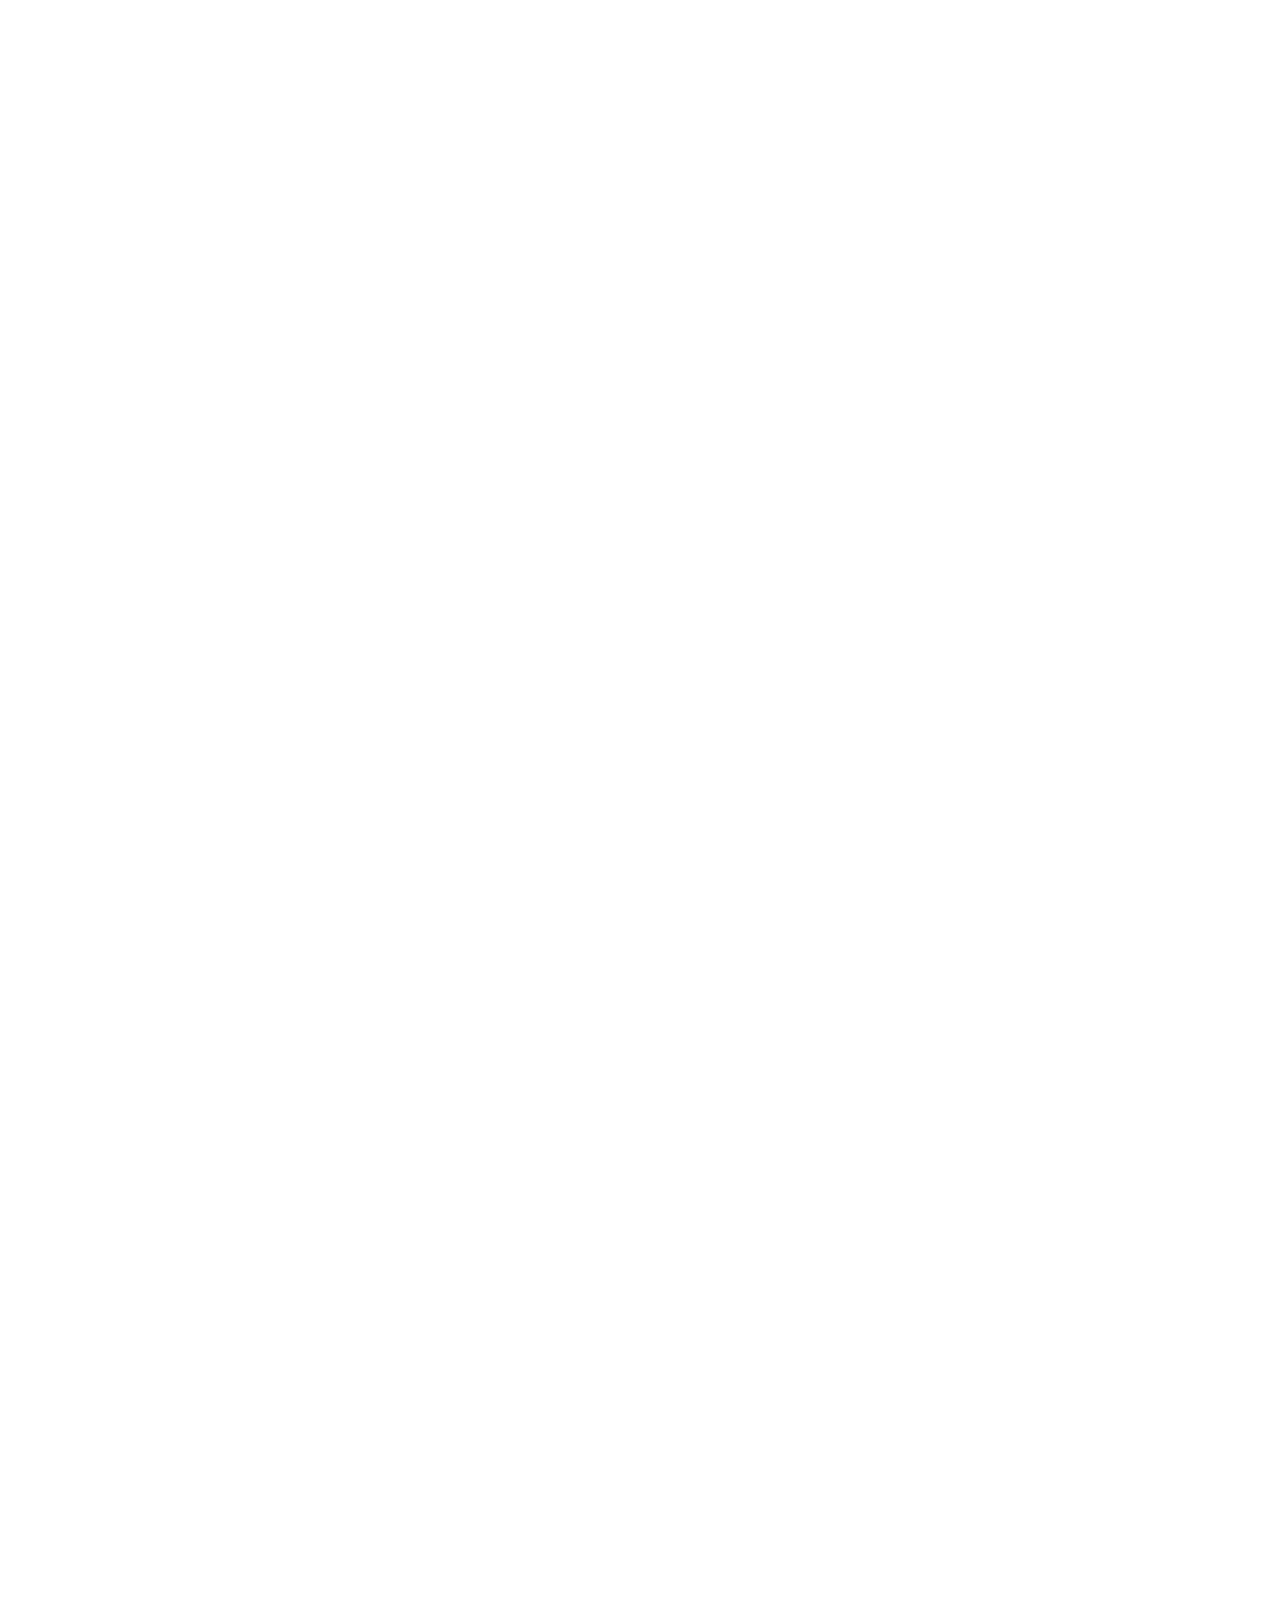
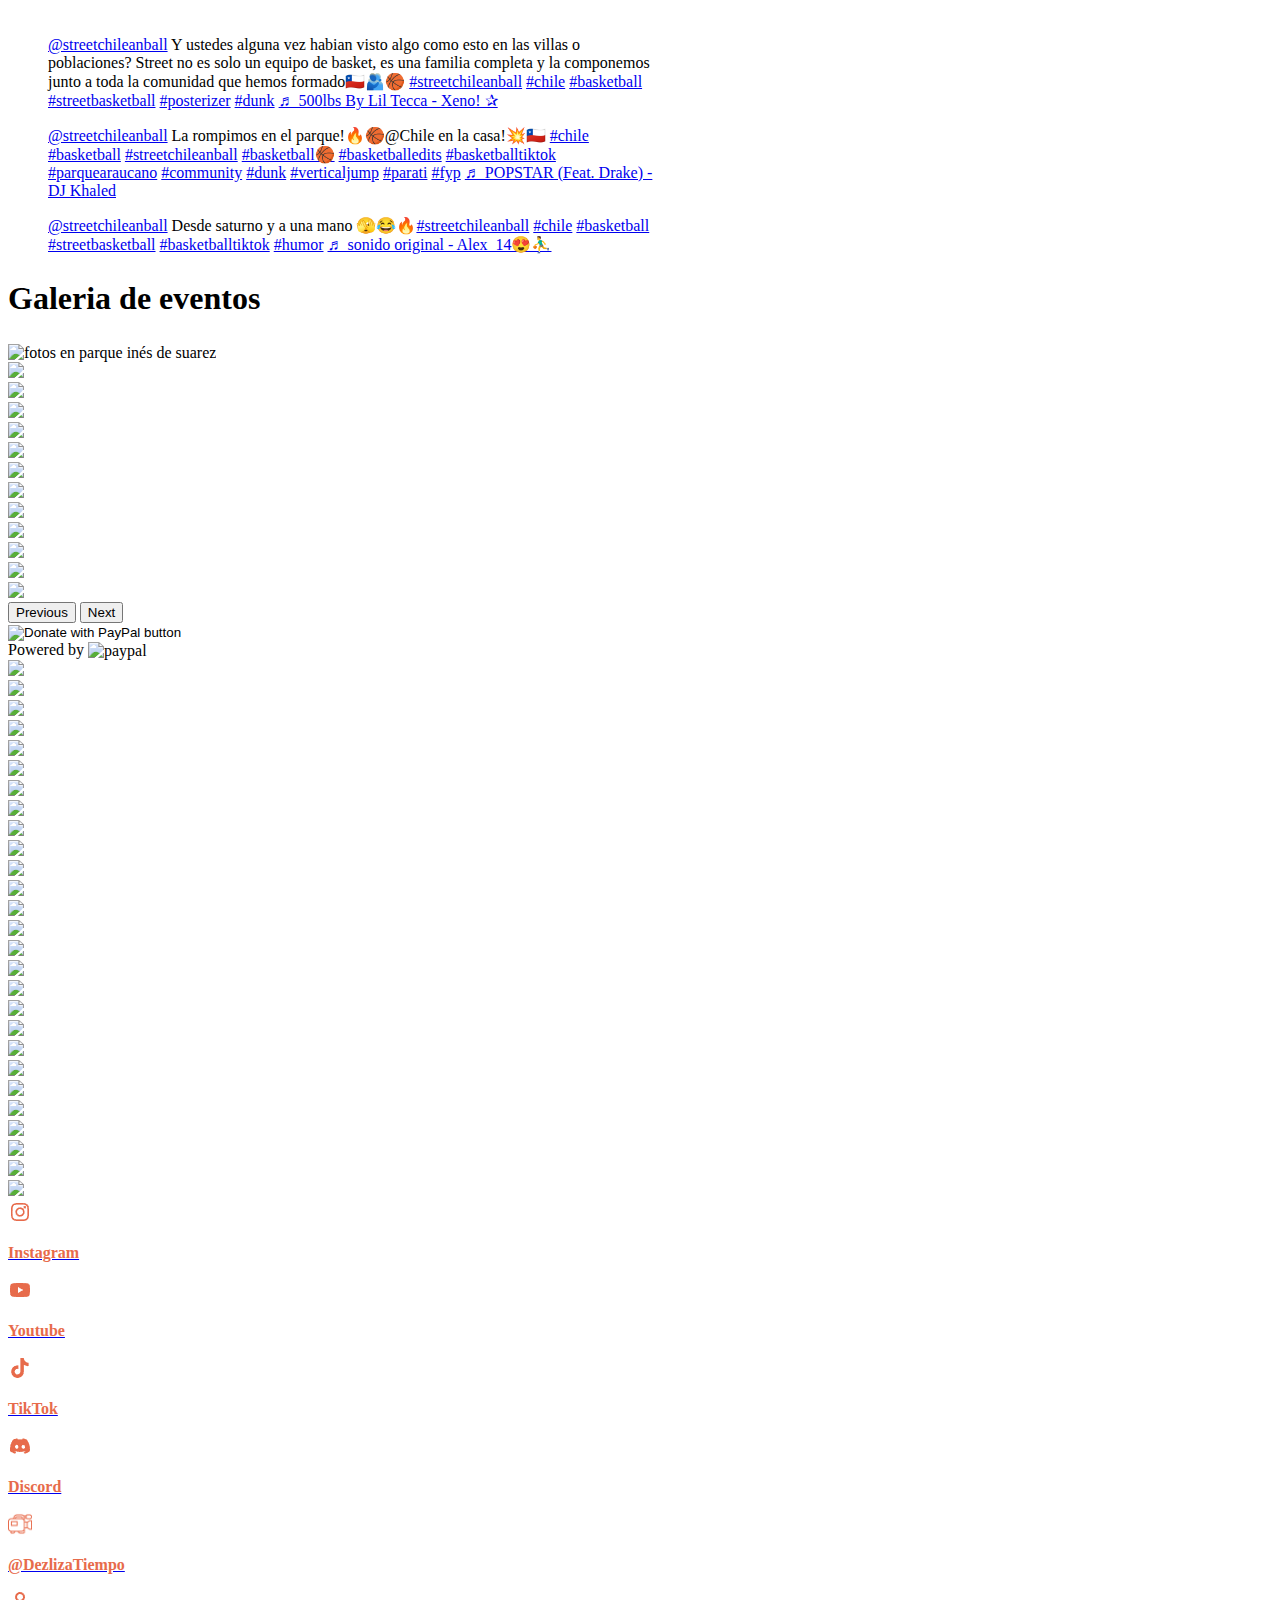
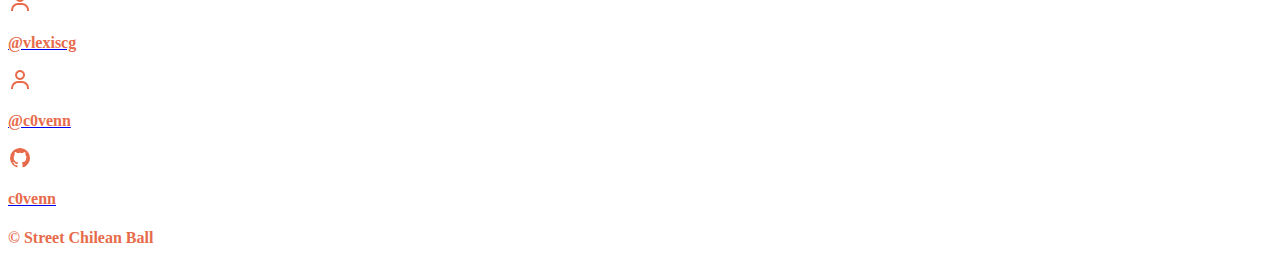
==== commit bb2a3942: "Paypal donate button and completed-cancel pages" ====
--- a/index.html
+++ b/index.html
@@ -52,9 +52,7 @@
         <nav>
           <a class="link text-decoration-none p-1" href="#links">Links</a>
           <a class="link text-decoration-none p-1" href="#galery">Galería</a>
-          <a class="link text-decoration-none p-1" href="./galery.html"
-            >Galería 2.0</a
-          >
+          <a class="link text-decoration-none p-1" href="#paypal-donate-button">Donar</a>
         </nav>
       </div>
     </header>
@@ -1281,6 +1279,14 @@
           </button>
         </div>
       </section>
+      <section id="paypal-donate-button" class="text-center" >
+        <form action="https://www.paypal.com/donate" method="post" target="_top">
+          <input type="hidden" name="hosted_button_id" value="55MH3HLL7RV2J" />
+          <input type="image" src="https://www.paypalobjects.com/en_US/i/btn/btn_donateCC_LG.gif" border="0" name="submit" title="PayPal - The safer, easier way to pay online!" alt="Donate with PayPal button" />
+          <img alt="" border="0" src="https://www.paypal.com/en_CL/i/scr/pixel.gif" width="1" height="1" />
+          </form>          
+          <section style="color: #000000;">Powered by <img src="https://www.paypalobjects.com/paypal-ui/logos/svg/paypal-wordmark-color.svg" alt="paypal" style="height:0.875rem;vertical-align:middle; color: #000000";/></section>
+      </section>
       <section id="galery-2" class="bg-light">
         <div class="container">
           <div class="row"></div>
--- a/index.css
+++ b/index.css
@@ -71,6 +71,27 @@
   outline: 1px solid slategrey;
   border-radius: 5%;
 }
+.pp-9BRK6EBD7DJVW {
+      text-align: center;
+      border: none;
+      border-radius: 0.25rem;
+      min-width: 11.625rem;
+      padding: 0 2rem;
+      height: 2.625rem;
+      font-weight: bold;
+      background-color: #FFD140;
+      color: #000000;
+      font-family: "Helvetica Neue", Arial, sans-serif;
+      font-size: 1rem;
+      line-height: 1.25rem;
+      cursor: pointer;
+      transition: background-color 0.2s;
+    }
+    
+    .pp-9BRK6EBD7DJVW:hover {
+      background-color: #ffd966;
+      transform: scale(1.05);
+    }
 
 @media (min-width: 1400px) {
   img.portada {
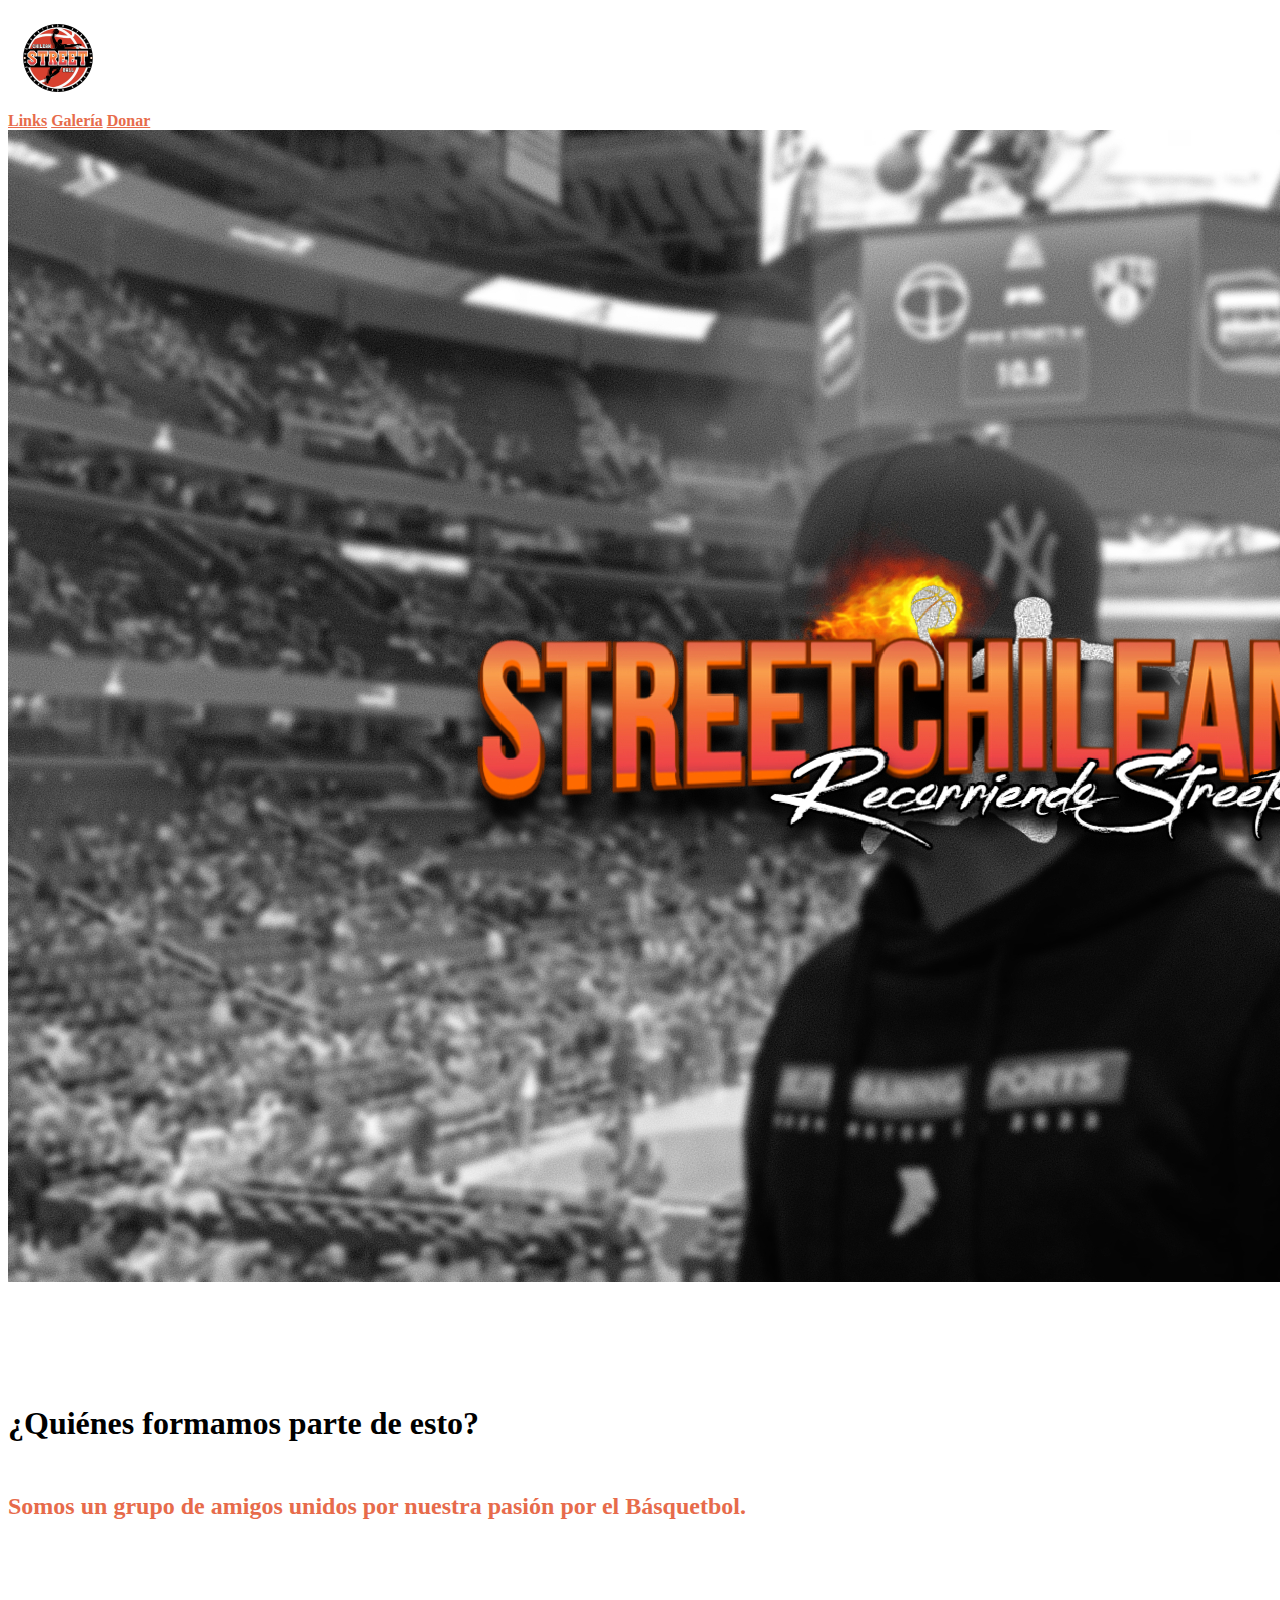
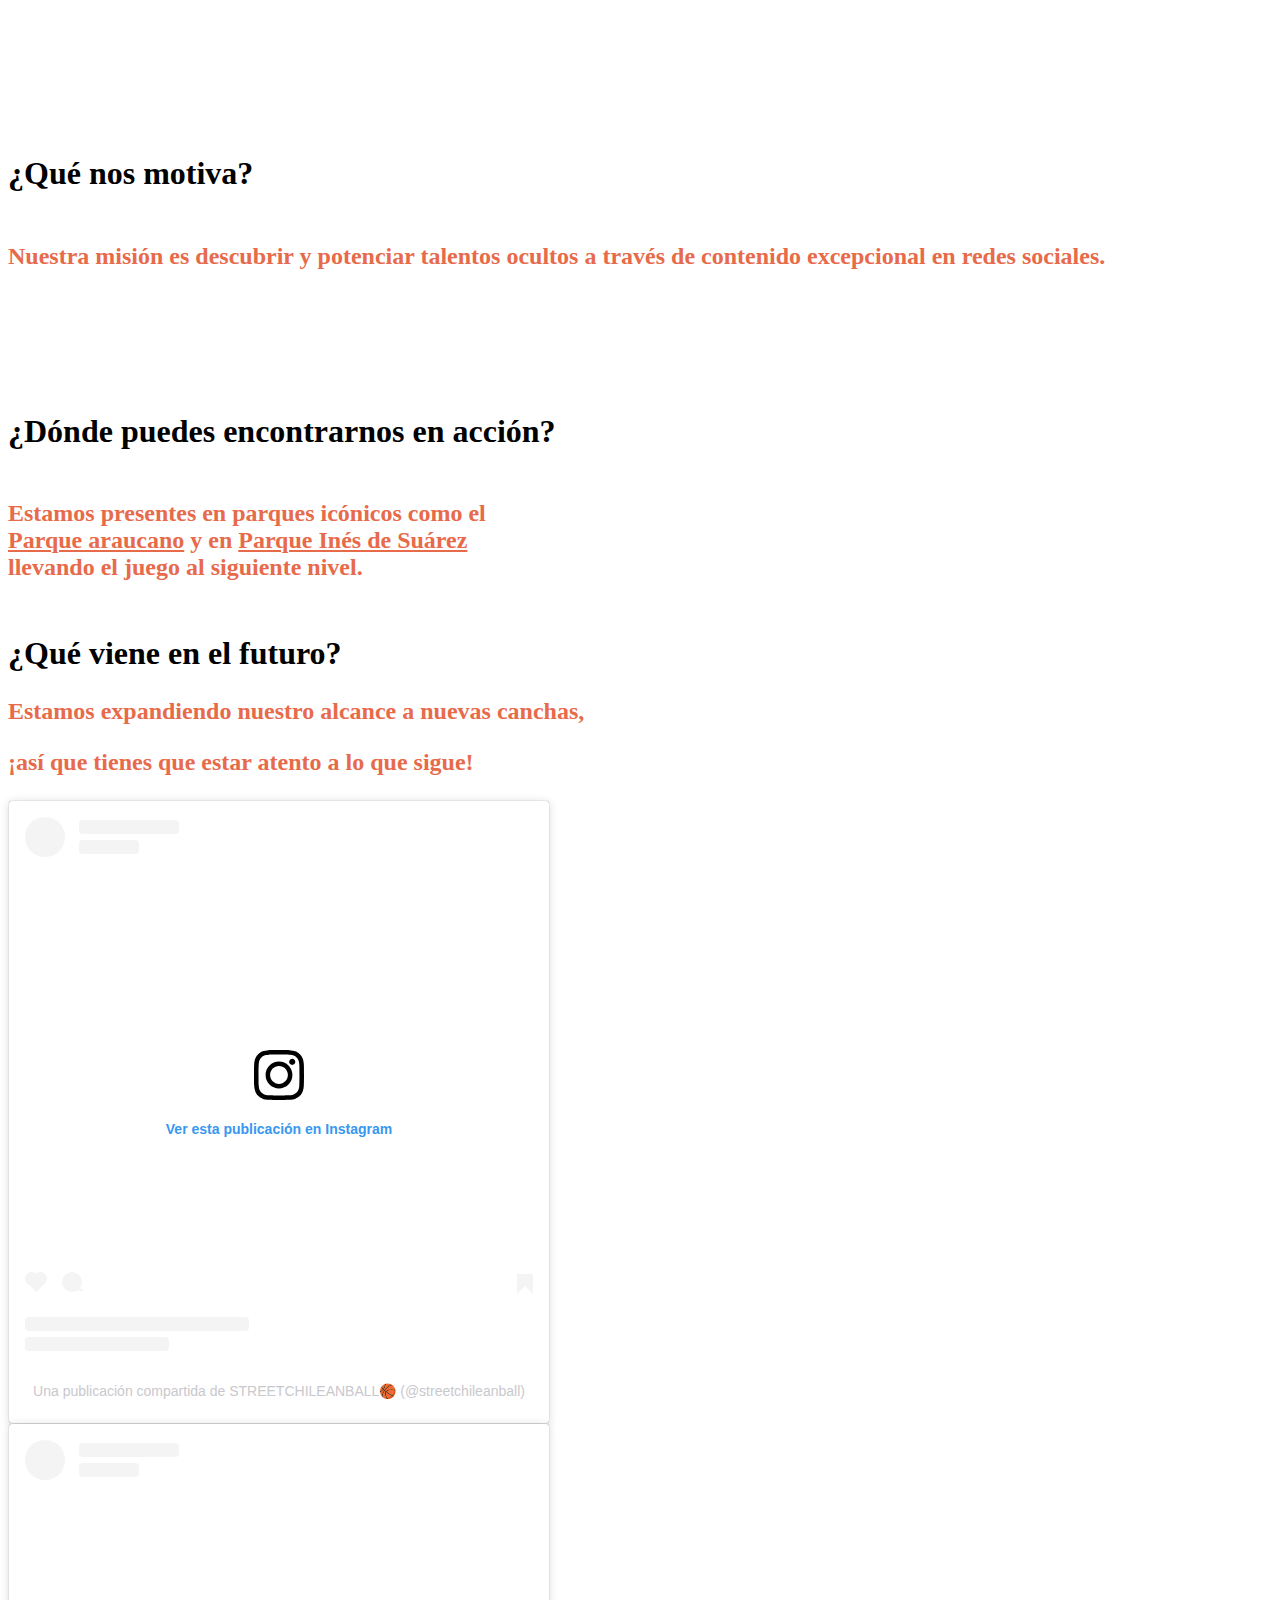
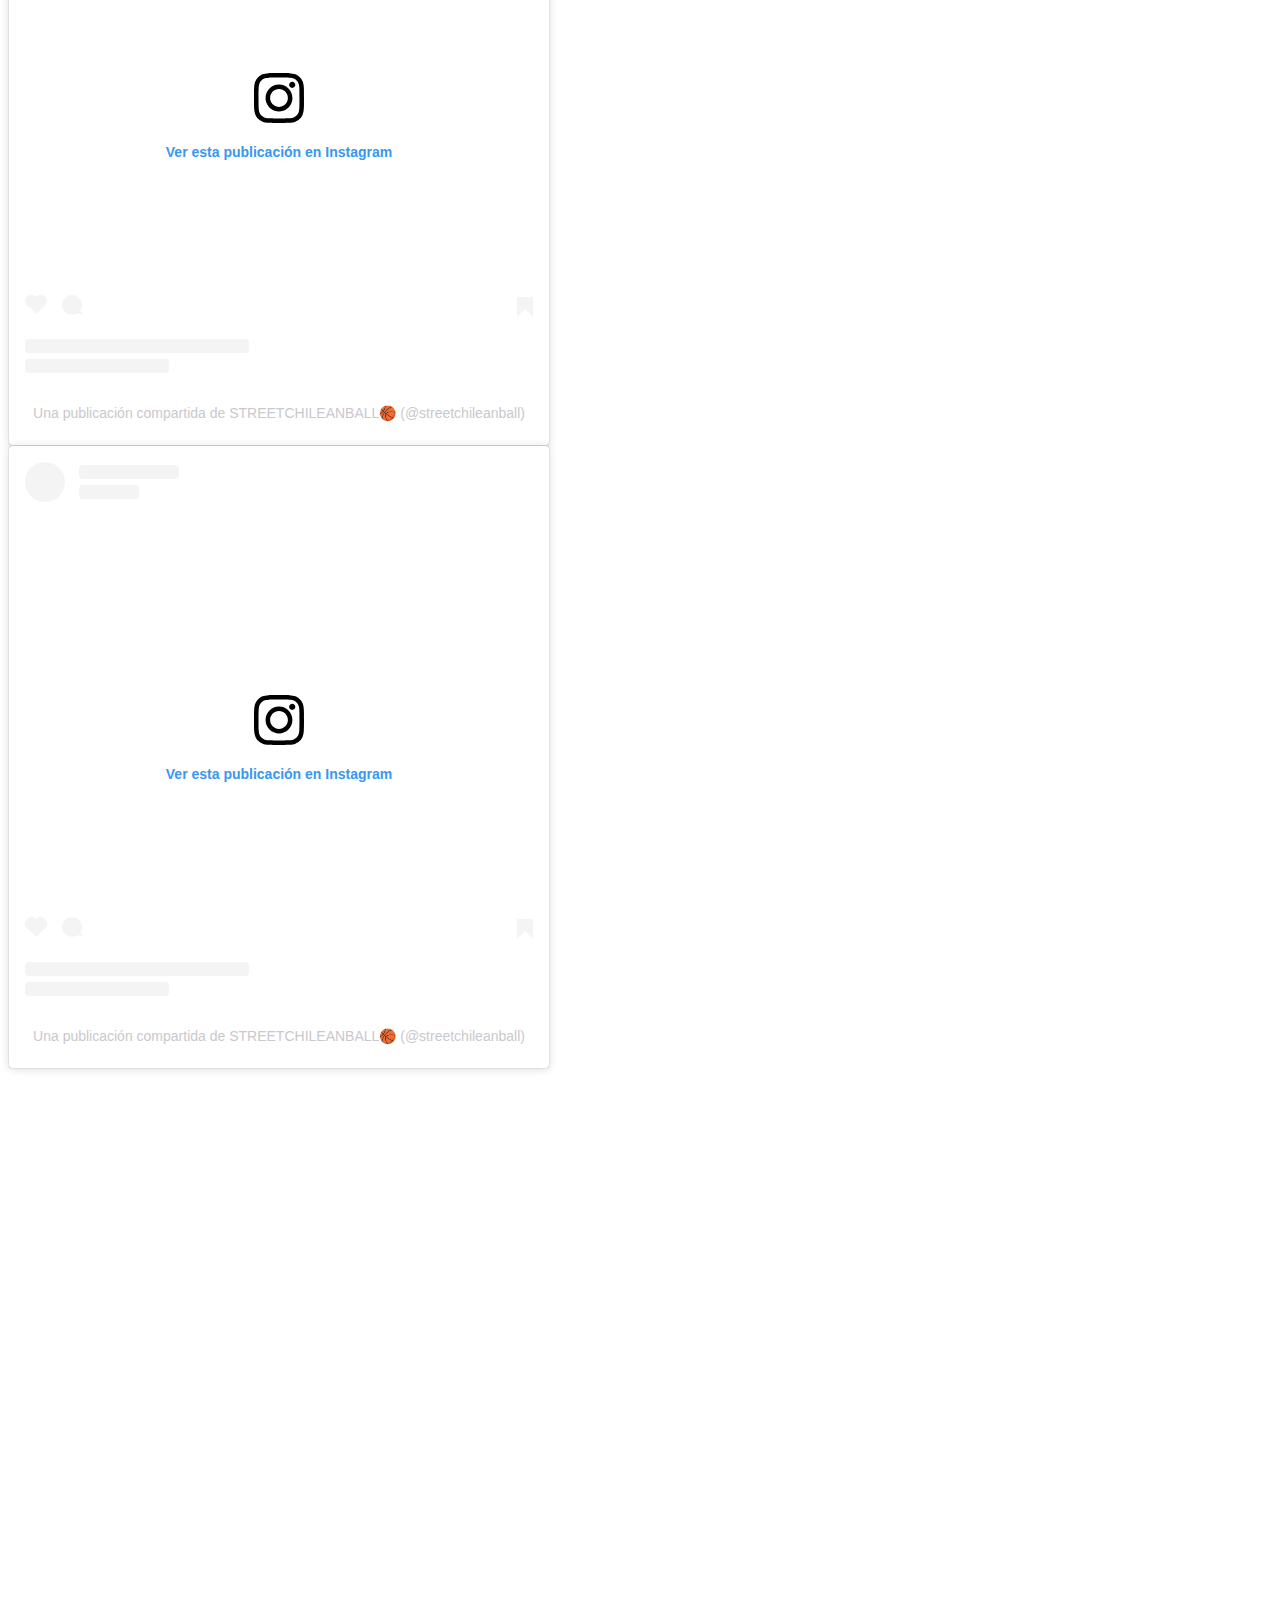
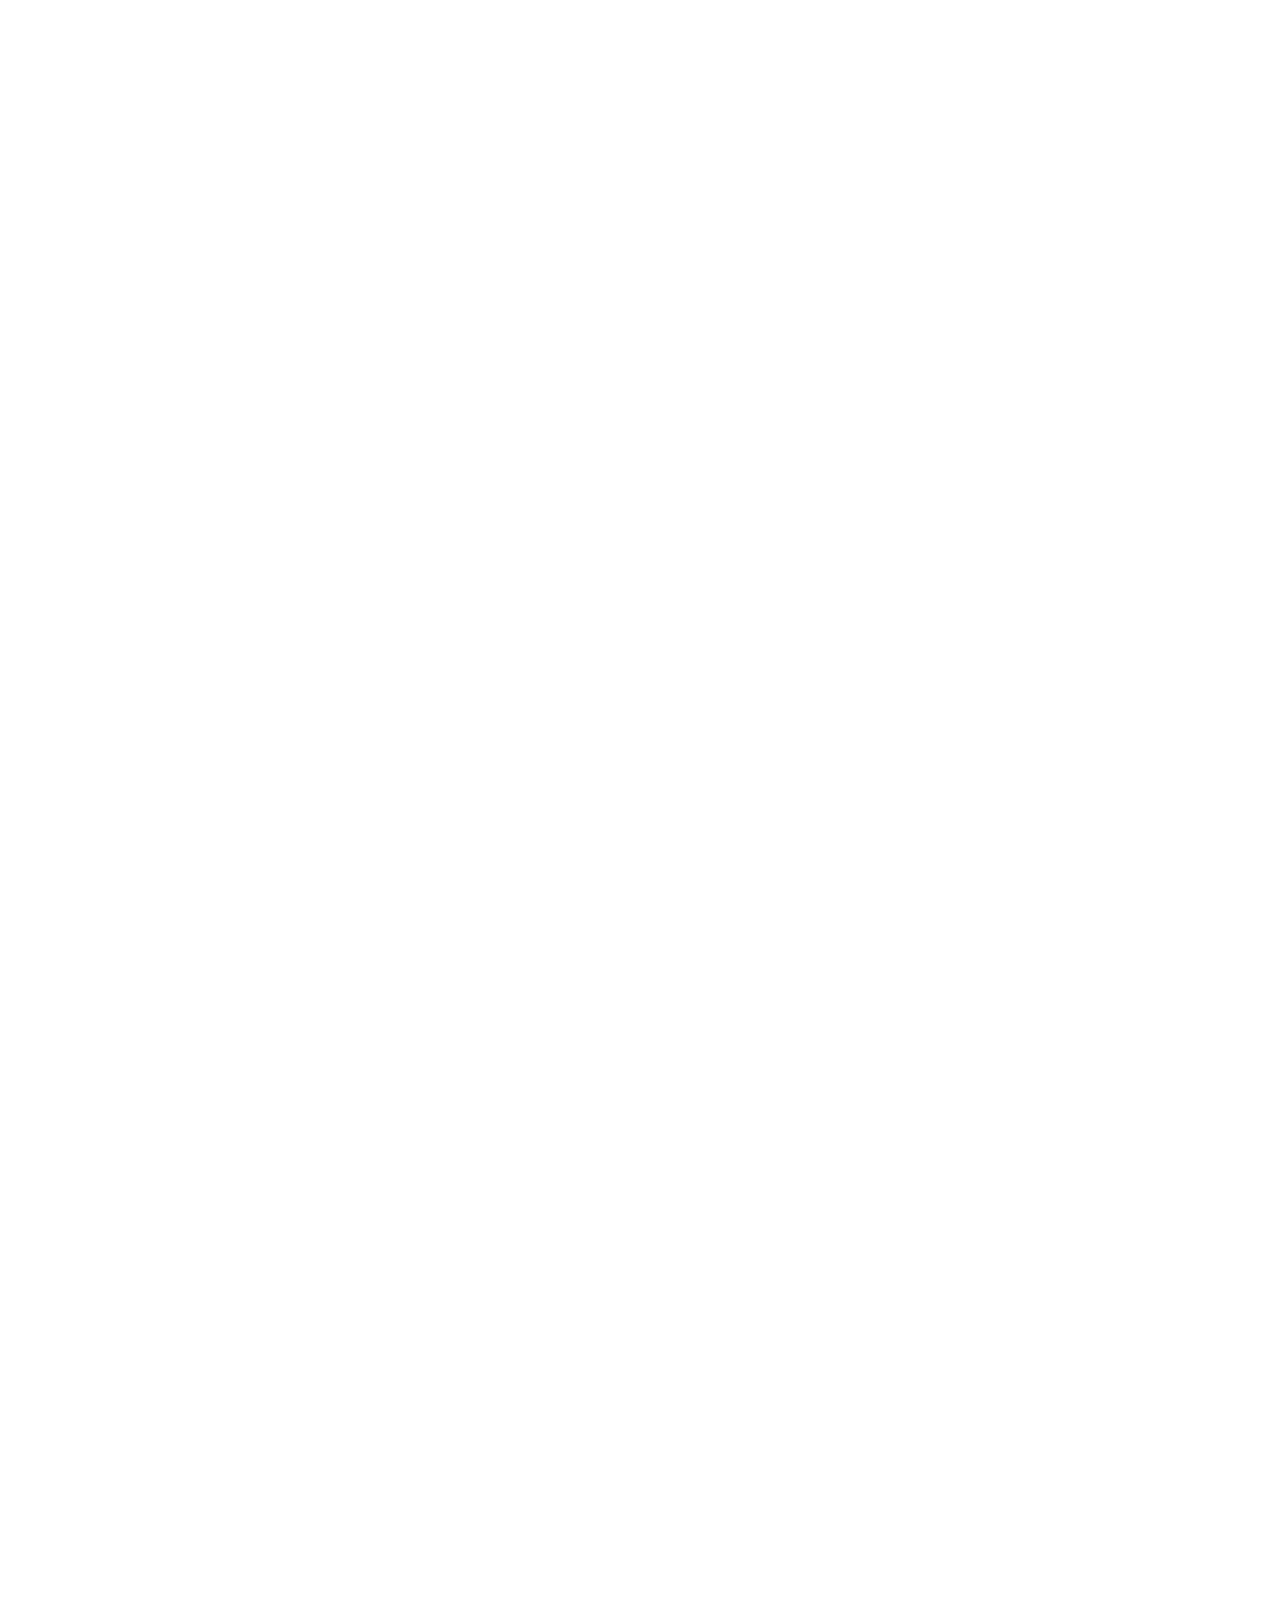
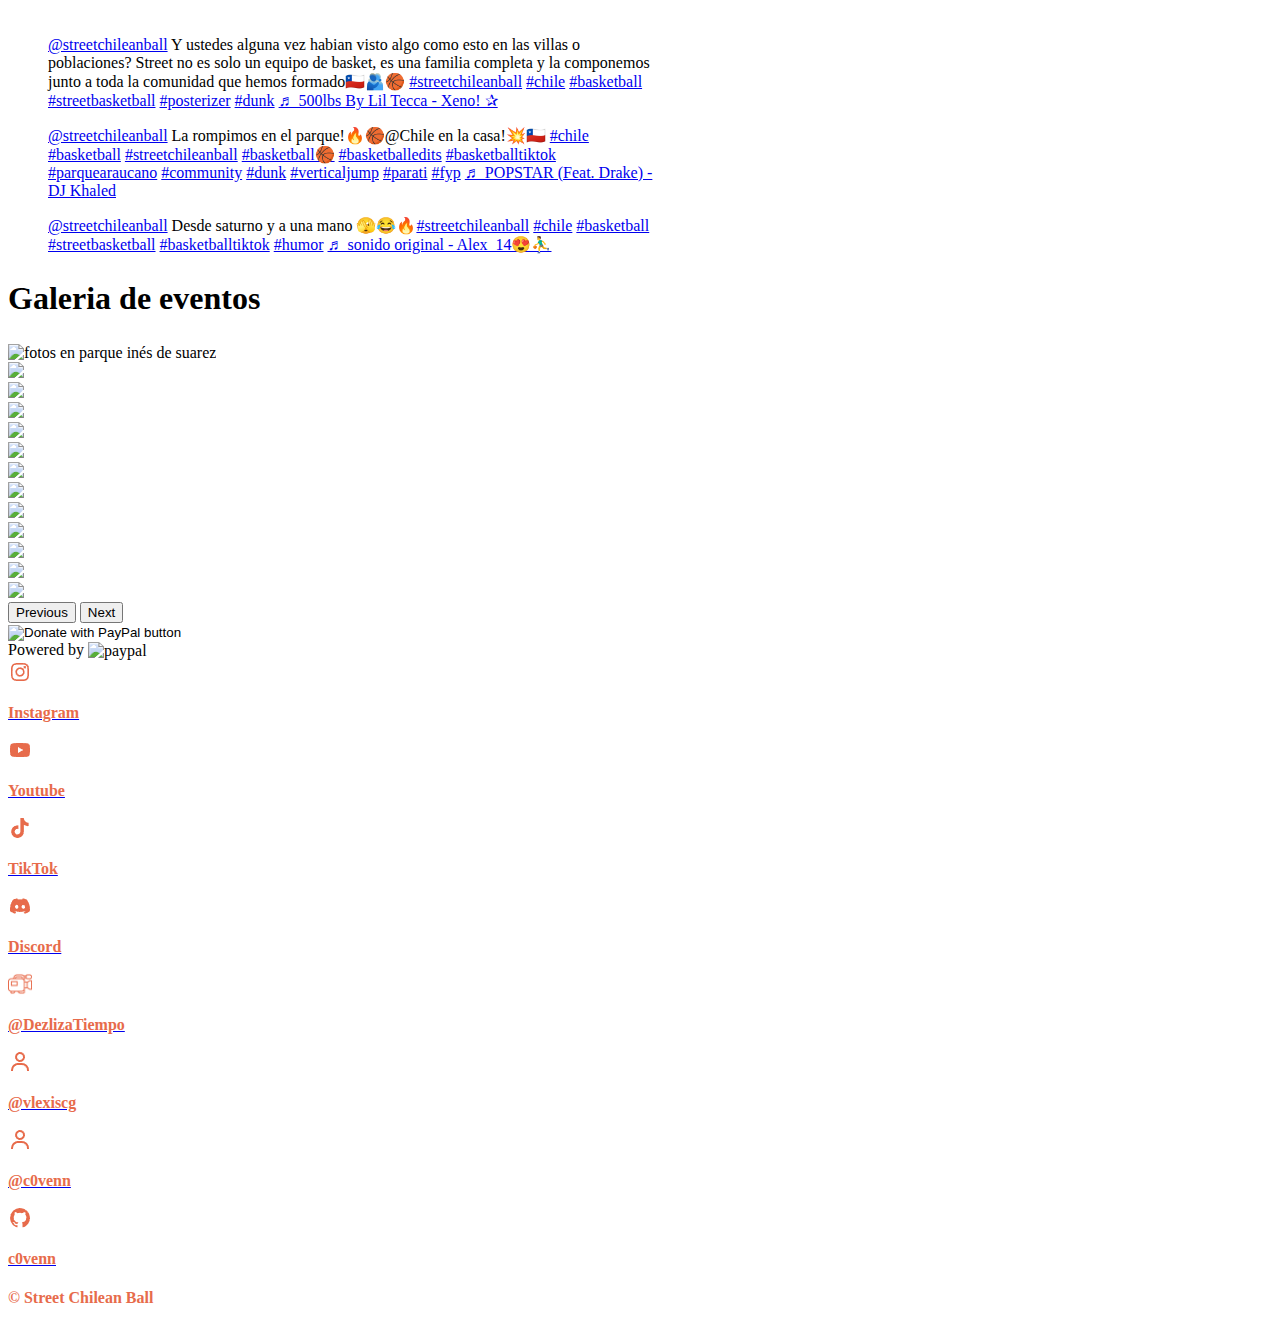
==== commit 3c937d29: "gallery and form" ====
--- a/index.html
+++ b/index.html
@@ -51,7 +51,7 @@
       <div class="mx-4">
         <nav>
           <a class="link text-decoration-none p-1" href="#links">Links</a>
-          <a class="link text-decoration-none p-1" href="#galery">Galería</a>
+          <a class="link text-decoration-none p-1" href="gallery.html">Galería</a>
           <a class="link text-decoration-none p-1" href="#paypal-donate-button">Donar</a>
         </nav>
       </div>
